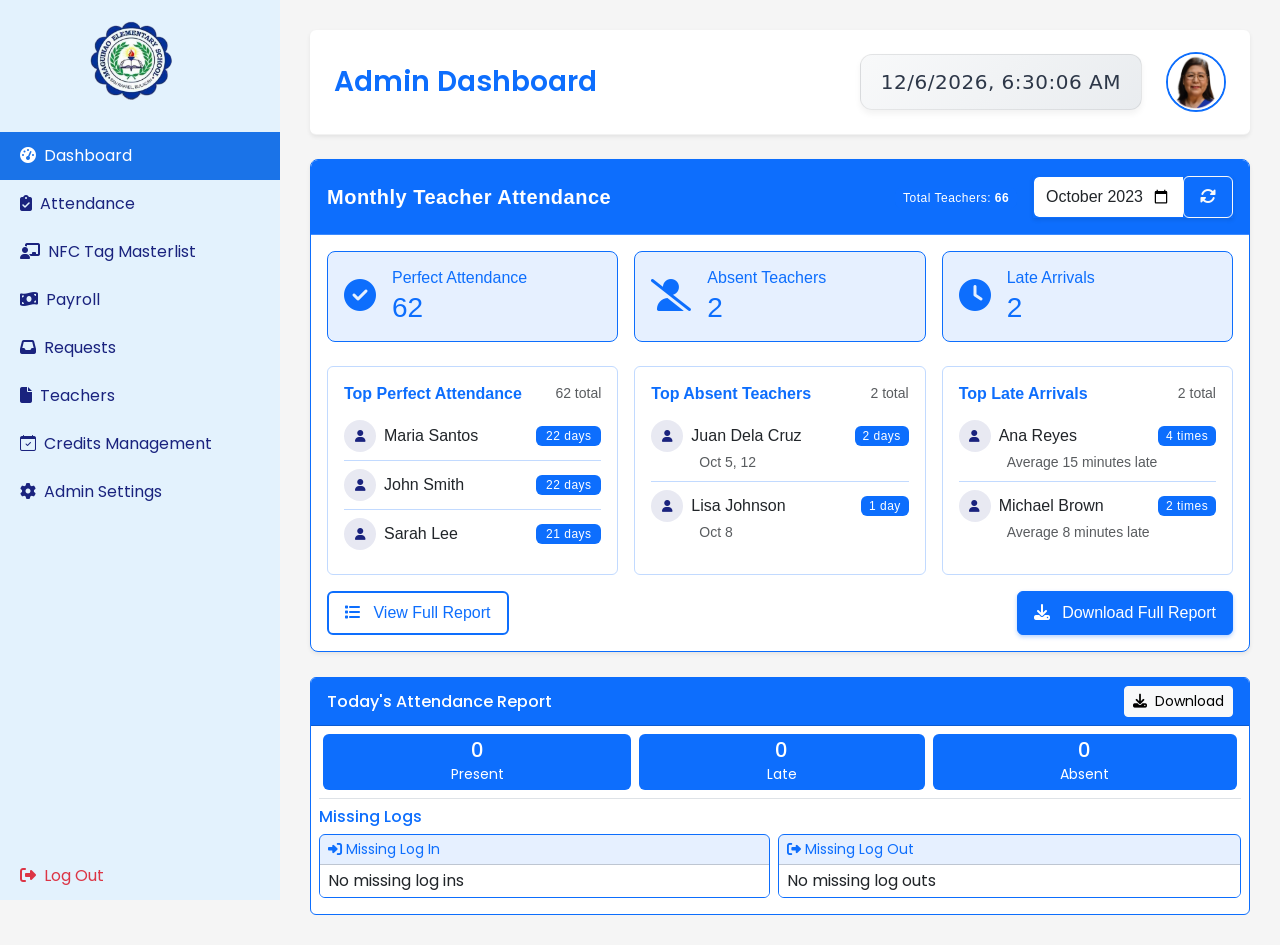
==== HTML/admin.html @ 850b0dc7 "Refactor credits management section: update layout, enhance datetime display, and add modals for ser" ====
<!DOCTYPE html>
<html lang="en">
  <head>
    <meta charset="UTF-8"/>
    <meta name="viewport" content="width=device-width,initial-scale=1.0"/>
    <title>TeachTap - Admin Portal</title>
    <link href="https://cdn.jsdelivr.net/npm/bootstrap@5.3.0/dist/css/bootstrap.min.css" rel="stylesheet"/>
    <link href="https://fonts.googleapis.com/css2?family=Poppins:wght@400;500;600&display=swap" rel="stylesheet"/>
    <link rel="stylesheet" href="https://cdnjs.cloudflare.com/ajax/libs/font-awesome/6.4.0/css/all.min.css"/>
    <link rel="stylesheet" href="https://cdnjs.cloudflare.com/ajax/libs/font-awesome/5.15.4/css/all.min.css"/>
    <link rel="stylesheet" href="https://cdnjs.cloudflare.com/ajax/libs/bootstrap-datepicker/1.9.0/css/bootstrap-datepicker.min.css"/>
    <link rel="stylesheet" href="https://cdn.jsdelivr.net/npm/bootstrap-icons@1.11.3/font/bootstrap-icons.min.css">
    <link href="https://cdn.jsdelivr.net/npm/bootstrap@5.3.0/dist/css/bootstrap.min.css" rel="stylesheet">
    <link href="https://cdnjs.cloudflare.com/ajax/libs/font-awesome/6.4.0/css/all.min.css" rel="stylesheet">
    <link href="https://cdn.jsdelivr.net/npm/bootstrap@5.3.3/dist/css/bootstrap.min.css" rel="stylesheet">
    <script src="https://cdn.jsdelivr.net/npm/bootstrap@5.3.3/dist/js/bootstrap.bundle.min.js"></script>
    <link rel="stylesheet" href="/CSS/admin.css"/>
  </head>

  <body>
    <div class="sidebar d-flex flex-column" style="height:100vh">
      <div class="sidebar-header p-3">
      <img src="/IMAGES/LOGO2.png" alt="TeachTap Logo" style="width:150px;height:auto;margin-left:40px"/>
      </div>
      <!-- Sidebar Navigation Links -->
      <nav class="nav flex-column mt-3 mb-auto">
        <a class="nav-link active" href="#dashboard"><i class="fas fa-tachometer-alt me-2"></i>Dashboard</a>
        <a class="nav-link" href="#attendance"><i class="fas fa-clipboard-check me-2"></i>Attendance</a>
        <a class="nav-link" href="#teachers"><i class="fas fa-chalkboard-teacher me-2"></i>NFC Tag Masterlist</a>
        <a class="nav-link" href="#payroll"><i class="fas fa-money-bill-wave me-2"></i>Payroll</a>
        <a class="nav-link" href="#requests"><i class="fas fa-inbox me-2"></i>Requests</a>
        <a class="nav-link" href="#files"><i class="fas fa-file me-2"></i>Teachers</a>
        <a class="nav-link" href="#credits-management"><i class="bi bi-calendar-check me-2"></i>Credits Management</a>
        <a class="nav-link" href="#admin-settings"><i class="fas fa-cog me-2"></i>Admin Settings</a>
      </nav>
      <a class="nav-link text-danger mt-auto" href="#" onclick="logout()" style="cursor:pointer"><i class="fas fa-sign-out-alt me-2"></i>Log Out</a>
  </div>

    <!-- ==================== MAIN CONTENT SECTION ==================== -->
    <div class="main-content">
      <!-- Header Section -->
      <header class="admin-header d-flex justify-content-between align-items-center py-3 px-4 bg-white shadow-sm rounded">
        <!-- Dashboard Title -->
        <h3 class="mb-0 fw-semibold text-primary">
          <i></i>Admin Dashboard
        </h3>
        
       <!-- Right Side Controls -->
        <div class="d-flex align-items-center gap-4">
          <!-- Current Date/Time -->
          <div class="datetime-container">
            <div class="datetime-box">
              <span id="current-datetime" class="datetime-text"></span>
            </div>
          </div>
          
          <!-- Profile Dropdown -->
          <div class="dropdown">
            <button class="btn p-0 border-0" type="button" id="profileDropdown" data-bs-toggle="dropdown" aria-expanded="false">
              <div class="avatar">
                <img src="/IMAGES/MaamAlma.png" 
                    alt="Admin" 
                    class="rounded-circle border border-2 border-primary"
                    width="60" height="60"> <!-- Increased avatar size -->
              </div>
            </button>
            <ul class="dropdown-menu dropdown-menu-end shadow-sm border-0 mt-2">
              <li><a class="dropdown-item" href="#"><i class="fas fa-user text-muted me-2"></i>Profile</a></li>
              <li><a class="dropdown-item" href="#"><i class="fas fa-cog text-muted me-2"></i>Settings</a></li>
              <li><hr class="dropdown-divider my-1"></li>
              <li><a class="dropdown-item text-danger" href="#"><i class="fas fa-sign-out-alt me-2"></i>Logout</a></li>
            </ul>
          </div>
        </div>

      </header>

      <!-- Monthly Absence Tracker Widget -->
      <div class="row mt-4" id="monthly-absence-widget">
        <div class="col-12">
          <div class="card shadow-sm border-primary">
            <div class="card-header bg-primary text-white py-3 d-flex justify-content-between align-items-center">
              <h5 class="mb-0">Monthly Teacher Attendance</h5>
              <div class="d-flex align-items-center">
                <div class="me-3">
                  <span class="badge bg-primary bg-opacity-25">
                    Total Teachers: <strong>66</strong>
                  </span>
                </div>
                <div class="input-group" style="width: 200px;">
                  <input type="month" class="form-control border-primary" id="attendance-month" value="2023-10">
                  <button class="btn btn-outline-light" type="button" id="refresh-attendance">
                    <i class="fas fa-sync-alt"></i>
                  </button>
                </div>
              </div>
            </div>
            <div class="card-body">
              <!-- Summary Cards Row -->
              <div class="row mb-4 g-3">
                <!-- Perfect Attendance -->
                <div class="col-md-4">
                  <div class="card h-100 border-primary bg-primary bg-opacity-10">
                    <div class="card-body">
                      <div class="d-flex align-items-center text-primary">
                        <div class="me-3">
                          <i class="fas fa-check-circle fa-2x"></i>
                        </div>
                        <div>
                          <h6 class="mb-1">Perfect Attendance</h6>
                          <h3 class="mb-0">62</h3>
                        </div>
                      </div>
                    </div>
                  </div>
                </div>
                
                <!-- Absent Teachers -->
                <div class="col-md-4">
                  <div class="card h-100 border-primary bg-primary bg-opacity-10">
                    <div class="card-body">
                      <div class="d-flex align-items-center text-primary">
                        <div class="me-3">
                          <i class="fas fa-user-slash fa-2x"></i>
                        </div>
                        <div>
                          <h6 class="mb-1">Absent Teachers</h6>
                          <h3 class="mb-0">2</h3>
                        </div>
                      </div>
                    </div>
                  </div>
                </div>
                
                <!-- Late Arrivals -->
                <div class="col-md-4">
                  <div class="card h-100 border-primary bg-primary bg-opacity-10">
                    <div class="card-body">
                      <div class="d-flex align-items-center text-primary">
                        <div class="me-3">
                          <i class="fas fa-clock fa-2x"></i>
                        </div>
                        <div>
                          <h6 class="mb-1">Late Arrivals</h6>
                          <h3 class="mb-0">2</h3>
                        </div>
                      </div>
                    </div>
                  </div>
                </div>
              </div>
      
              <!-- Top 3 Lists -->
              <div class="row g-3 mb-3">
                <!-- Perfect Attendance -->
                <div class="col-md-4">
                  <div class="border border-primary border-opacity-25 rounded p-3 h-100">
                    <div class="d-flex justify-content-between align-items-center mb-2">
                      <h6 class="mb-0 text-primary fw-bold">Top Perfect Attendance</h6>
                      <small class="text-muted">62 total</small>
                    </div>
                    <ul class="list-unstyled mb-0">
                      <li class="d-flex justify-content-between align-items-center py-2 border-bottom border-primary border-opacity-25">
                        <div class="d-flex align-items-center">
                          <div class="avatar rounded-circle me-2 d-flex align-items-center justify-content-center" style="width: 32px; height: 32px; background-color: rgba(26, 35, 126, 0.1); color: rgb(26, 35, 126);">
                            <i class="fas fa-user"></i>
                          </div>
                          <span>Maria Santos</span>
                        </div>
                        <span class="badge bg-primary px-2 py-1" style="min-width: 65px;">22 days</span>
                      </li>
                      <li class="d-flex justify-content-between align-items-center py-2 border-bottom border-primary border-opacity-25">
                        <div class="d-flex align-items-center">
                          <div class="avatar rounded-circle me-2 d-flex align-items-center justify-content-center" style="width: 32px; height: 32px; background-color: rgba(26, 35, 126, 0.1); color: rgb(26, 35, 126);">
                            <i class="fas fa-user"></i>
                          </div>
                          <span>John Smith</span>
                        </div>
                        <span class="badge bg-primary px-2 py-1" style="min-width: 65px;">22 days</span>
                      </li>
                      <li class="d-flex justify-content-between align-items-center py-2">
                        <div class="d-flex align-items-center">
                          <div class="avatar rounded-circle me-2 d-flex align-items-center justify-content-center" style="width: 32px; height: 32px; background-color: rgba(26, 35, 126, 0.1); color: rgb(26, 35, 126);">
                            <i class="fas fa-user"></i>
                          </div>
                          <span>Sarah Lee</span>
                        </div>
                        <span class="badge bg-primary px-2 py-1" style="min-width: 65px;">21 days</span>
                      </li>
                    </ul>
                  </div>
                </div>
                
                <!-- Absent Teachers -->
                <div class="col-md-4">
                  <div class="border border-primary border-opacity-25 rounded p-3 h-100">
                    <div class="d-flex justify-content-between align-items-center mb-2">
                      <h6 class="mb-0 text-primary fw-bold">Top Absent Teachers</h6>
                      <small class="text-muted">2 total</small>
                    </div>
                    <ul class="list-unstyled mb-0">
                      <li class="py-2 border-bottom border-primary border-opacity-25">
                        <div class="d-flex justify-content-between align-items-center">
                          <div class="d-flex align-items-center">
                            <div class="avatar rounded-circle me-2 d-flex align-items-center justify-content-center" style="width: 32px; height: 32px; background-color: rgba(26, 35, 126, 0.1); color: rgb(26, 35, 126);">
                              <i class="fas fa-user"></i>
                            </div>
                            <span>Juan Dela Cruz</span>
                          </div>
                          <span class="badge bg-primary">2 days</span>
                        </div>
                        <small class="text-muted d-block ps-4 ms-4">Oct 5, 12</small>
                      </li>
                      <li class="py-2">
                        <div class="d-flex justify-content-between align-items-center">
                          <div class="d-flex align-items-center">
                            <div class="avatar rounded-circle me-2 d-flex align-items-center justify-content-center" style="width: 32px; height: 32px; background-color: rgba(26, 35, 126, 0.1); color: rgb(26, 35, 126);">
                              <i class="fas fa-user"></i>
                            </div>
                            <span>Lisa Johnson</span>
                          </div>
                          <span class="badge bg-primary">1 day</span>
                        </div>
                        <small class="text-muted d-block ps-4 ms-4">Oct 8</small>
                      </li>
                    </ul>
                  </div>
                </div>
                
                <!-- Late Arrivals -->
                <div class="col-md-4">
                  <div class="border border-primary border-opacity-25 rounded p-3 h-100">
                    <div class="d-flex justify-content-between align-items-center mb-2">
                      <h6 class="mb-0 text-primary fw-bold">Top Late Arrivals</h6>
                      <small class="text-muted">2 total</small>
                    </div>
                    <ul class="list-unstyled mb-0">
                      <li class="py-2 border-bottom border-primary border-opacity-25">
                        <div class="d-flex justify-content-between align-items-center">
                          <div class="d-flex align-items-center">
                            <div class="avatar rounded-circle me-2 d-flex align-items-center justify-content-center" style="width: 32px; height: 32px; background-color: rgba(26, 35, 126, 0.1); color: rgb(26, 35, 126);">
                              <i class="fas fa-user"></i>
                            </div>
                            <span>Ana Reyes</span>
                          </div>
                          <span class="badge bg-primary">4 times</span>
                        </div>
                        <small class="text-muted d-block ps-4 ms-4">Average 15 minutes late</small>
                      </li>
                      <li class="py-2">
                        <div class="d-flex justify-content-between align-items-center">
                          <div class="d-flex align-items-center">
                            <div class="avatar rounded-circle me-2 d-flex align-items-center justify-content-center" style="width: 32px; height: 32px; background-color: rgba(26, 35, 126, 0.1); color: rgb(26, 35, 126);">
                              <i class="fas fa-user"></i>
                            </div>
                            <span>Michael Brown</span>
                          </div>
                          <span class="badge bg-primary">2 times</span>
                        </div>
                        <small class="text-muted d-block ps-4 ms-4">Average 8 minutes late</small>
                      </li>
                    </ul>
                  </div>
                </div>
              </div>
      
              <!-- Detailed Lists with Dropdowns (Hidden by default) -->
              <div class="accordion d-none" id="attendanceDetails">
                <!-- Original accordion content here -->
              </div>
              
              <!-- Action Buttons -->
              <div class="d-flex justify-content-between mt-3">
                <button class="btn btn-outline-primary" id="view-full-report">
                  <i class="fas fa-list me-2"></i> View Full Report
                </button>
                <button class="btn btn-primary" id="download-attendance-report">
                  <i class="fas fa-download me-2"></i> Download Full Report
                </button>
              </div>
            </div>
          </div>
        </div>
      </div>

     <!-- ==================== DASHBOARD SECTION ==================== -->
     <div class="content-section active" id="dashboard" style="margin-top: 25px;">
      <div class="card border-primary">
        <div class="card-header bg-primary text-white d-flex justify-content-between align-items-center py-2">
          <h6 class="mb-0">Today's Attendance Report</h6>
          <button id="download-report" class="btn btn-sm btn-light">
            <i class="fas fa-download me-1"></i> Download
          </button>
        </div>
        
        <div class="card-body p-2">
          <!-- Summary Stats - Compact Row -->
          <div class="d-flex justify-content-between mb-2">
            <div class="text-center px-2 py-1 rounded bg-primary text-white flex-fill mx-1">
              <h5 class="mb-0" id="present-count">0</h5>
              <small>Present</small>
            </div>            
            <div class="text-center px-2 py-1 rounded bg-primary text-white flex-fill mx-1">
              <h5 class="mb-0" id="late-count">0</h5>
              <small>Late</small>
            </div>            
            <div class="text-center px-2 py-1 rounded bg-primary text-white flex-fill mx-1">
              <h5 class="mb-0" id="absent-count">0</h5>
              <small>Absent</small>
            </div>            
          </div>
    
          <!-- Missing Logs - Compact Section -->
          <div class="border-top pt-2">
            <h6 class="text-primary mb-2">Missing Logs</h6>
            <div class="d-flex">
              <div class="flex-fill me-1">
                <div class="card border-primary mb-2">
                  <div class="card-header bg-primary bg-opacity-10 text-primary py-1 px-2 small">
                    <i class="fas fa-sign-in-alt me-1"></i>Missing Log In
                  </div>
                  <ul id="missing-login" class="list-group list-group-flush small">
                    <li class="list-group-item px-2 py-1">No missing log ins</li>
                  </ul>
                </div>
              </div>
              <div class="flex-fill ms-1">
                <div class="card border-primary mb-2">
                  <div class="card-header bg-primary bg-opacity-10 text-primary py-1 px-2 small">
                    <i class="fas fa-sign-out-alt me-1"></i>Missing Log Out
                  </div>
                  <ul id="missing-logout" class="list-group list-group-flush small">
                    <li class="list-group-item px-2 py-1">No missing log outs</li>
                  </ul>
                </div>
              </div>
            </div>
          </div>
        </div>
      </div>
    </div>

      <!-- ==================== ATTENDANCE SECTION ==================== -->
      <div class="content-section" id="attendance" style="margin-top: 25px;">
        <div class="card shadow-sm border-0" style="border-radius: 12px; overflow: hidden;">
          <div class="card-body p-4">
            <div class="attendance-header d-flex justify-content-between align-items-center mb-4 flex-wrap gap-3">
              <div class="date-navigation d-flex gap-2">
                <button class="btn btn-outline-primary btn-prev-day d-flex align-items-center" style="border-radius: 8px;">
                  <i class="bi bi-chevron-left me-1"></i> Previous Day
                </button>
                <button class="btn btn-outline-primary btn-prev-month" style="border-radius: 8px;">
                  Previous Month
                </button>
              </div>
              
              <div class="d-flex align-items-center gap-3 ms-auto">
                <div class="date-selector">
                  <input type="date" id="attendance-date" class="form-control" style="border-radius: 8px; min-width: 180px;">
                </div>
                
                <div class="download-actions">
                  <button class="btn btn-primary btn-download d-flex align-items-center gap-2" style="border-radius: 8px;">
                    <i class="bi bi-download"></i> Download Report
                  </button>
                </div>
              </div>
            </div>
            
            <div class="report-title text-center mb-4">
              <h3 class="text-dark fw-semibold m-0" id="report-date-title" style="color: #2c3e50;">Attendance Report - May 15, 2023</h3>
            </div>
            
            <div class="table-responsive" style="border-radius: 10px; overflow: hidden;">
              <table class="table table-hover attendance-table mb-0">
                <thead class="table-primary" style="background-color: #3498db;">
                  <tr>
                    <th class="text-start ps-4" style="padding-top: 14px; padding-bottom: 14px;">NFC ID</th>
                    <th class="text-start" style="padding-top: 14px; padding-bottom: 14px;">Name</th>
                    <th class="text-start" style="padding-top: 14px; padding-bottom: 14px;">Login Time</th>
                    <th class="text-start" style="padding-top: 14px; padding-bottom: 14px;">Morning Status</th>
                    <th class="text-start" style="padding-top: 14px; padding-bottom: 14px;">Logout Time</th>
                    <th class="text-start pe-4" style="padding-top: 14px; padding-bottom: 14px;">Afternoon Status</th>
                  </tr>
                </thead>
                <tbody id="nfc-logs">
                  <tr style="border-bottom: 1px solid #f0f0f0;">
                    <td class="text-start ps-4">NFC1001</td>
                    <td class="text-start fw-medium">Juan Dela Cruz</td>
                    <td class="text-start">06:58 AM</td>
                    <td class="text-start">
                      <span class="badge bg-primary" style="padding: 6px 10px; border-radius: 6px;">On-time</span>
                    </td>
                    <td class="text-start">-:-</td>
                    <td class="text-start pe-4">
                      <span class="badge bg-primary" style="padding: 6px 10px; border-radius: 6px;">On-time</span>
                    </td>
                  </tr>
                  <tr style="border-bottom: 1px solid #f0f0f0;">
                    <td class="text-start ps-4">NFC1002</td>
                    <td class="text-start fw-medium">Maria Santos</td>
                    <td class="text-start">07:15 AM</td>
                    <td class="text-start">
                      <span class="badge bg-primary" style="padding: 6px 10px; border-radius: 6px;">Late</span>
                    </td>
                    <td class="text-start">04:05 PM</td>
                    <td class="text-start pe-4">
                      <span class="badge bg-primary" style="padding: 6px 10px; border-radius: 6px;">On-time</span>
                    </td>
                  </tr>
                  <tr style="border-bottom: 1px solid #f0f0f0;">
                    <td class="text-start ps-4">NFC1003</td>
                    <td class="text-start fw-medium">Pedro Reyes</td>
                    <td class="text-start">07:30 AM</td>
                    <td class="text-start">
                      <span class="badge bg-primary" style="padding: 6px 10px; border-radius: 6px;">Late</span>
                    </td>
                    <td class="text-start">03:30 PM</td>
                    <td class="text-start pe-4">
                      <span class="badge text-bg-info" style="padding: 6px 10px; border-radius: 6px;">Early Leave</span>
                    </td>
                  </tr>
                  <tr style="border-bottom: 1px solid #f0f0f0;">
                    <td class="text-start ps-4">NFC1004</td>
                    <td class="text-start fw-medium">Ana Lopez</td>
                    <td class="text-start">06:45 AM</td>
                    <td class="text-start">
                      <span class="badge bg-primary" style="padding: 6px 10px; border-radius: 6px;">On-time</span>
                    </td>
                    <td class="text-start">03:00 PM</td>
                    <td class="text-start pe-4">
                      <span class="badge text-bg-info" style="padding: 6px 10px; border-radius: 6px;">Early Leave</span>
                    </td>
                  </tr>
                  <tr>
                    <td class="text-start ps-4">NFC1005</td>
                    <td class="text-start fw-medium">Carlos Gomez</td>
                    <td class="text-start">07:00 AM</td>
                    <td class="text-start">
                      <span class="badge bg-primary" style="padding: 6px 10px; border-radius: 6px;">On-time</span>
                    </td>
                    <td class="text-start">05:30 PM</td>
                    <td class="text-start pe-4">
                      <span class="badge bg-primary" style="padding: 6px 10px; border-radius: 6px;">On-time</span>
                    </td>
                  </tr>
                </tbody>
              </table>
            </div>
          </div>
        </div>
      </div>

      <!-- ==================== NFC REGISTERED TAGS SECTION ==================== -->
      <div class="content-section" id="teachers" style="margin-top: 25px;">
        <div class="card shadow-sm border-0" style="background-color: white; border-radius: 0.75rem;">
          <div class="card-body p-4">
            <div class="d-flex justify-content-between align-items-center mb-4">
              <h5 class="mb-0" style="font-weight: 600; color: #2c3e50; font-size: 1.25rem;">Masterlist of Registered NFC Tags</h5>
              <div class="d-flex align-items-center" style="gap: 12px;">
                <div class="input-group me-3" style="width: 300px;">
                  <input type="text" id="teacherSearch"
                         class="form-control rounded-pill border-primary px-3 py-2"
                         placeholder="Search by name or NFC ID..."
                         style="border-width: 2px; background-color: transparent; box-shadow: none; transition: all 0.3s ease;"
                         onfocus="this.style.borderColor='#0d6efd'; this.style.boxShadow='0 0 0 0.25rem rgba(13, 110, 253, 0.15)'"
                         onblur="this.style.borderColor='#0d6efd'; this.style.boxShadow='none'">
                  
                  <button class="btn btn-primary rounded-pill px-3" type="button" id="searchBtn"
                          style="border-width: 2px; transition: all 0.2s ease;"
                          onmouseover="this.style.transform='translateY(-1px)'; this.style.boxShadow='0 4px 8px rgba(13, 110, 253, 0.3)'"
                          onmouseout="this.style.transform='none'; this.style.boxShadow='none'">
                    <i class="fas fa-search"></i>
                  </button>
                </div>
                
                <button class="btn btn-primary rounded-pill px-4 py-2 fw-bold" data-bs-toggle="modal" data-bs-target="#addTeacherModal"
                        style="box-shadow: 0 2px 8px rgba(13, 110, 253, 0.2); transition: all 0.2s ease;"
                        onmouseover="this.style.transform='translateY(-1px)'; this.style.boxShadow='0 4px 8px rgba(13, 110, 253, 0.3)'"
                        onmouseout="this.style.transform='none'; this.style.boxShadow='0 2px 8px rgba(13, 110, 253, 0.2)'">
                  <i class="fas fa-plus-circle me-2"></i> Register
                </button>
              </div>
            </div>
            
            <div class="table-responsive">
              <table class="table table-hover align-middle teachers-table" style="width:100%; border-collapse: separate; border-spacing: 0; border-radius: 0.5rem; overflow: hidden;">
                <thead class="table-light" style="background-color: #f8f9fa; border-bottom: 2px solid #e9ecef;">
                  <tr style="height: 50px;">
                    <th class="ps-4" style="font-weight: 600; color: #495057; border-top: 1px solid #e9ecef;">NFC ID</th>
                    <th style="font-weight: 600; color: #495057; border-top: 1px solid #e9ecef;">Name</th>
                    <th style="font-weight: 600; color: #495057; border-top: 1px solid #e9ecef;">Teacher's Rank</th>
                    <th style="font-weight: 600; color: #495057; border-top: 1px solid #e9ecef;">Email</th>
                    <th class="text-end pe-4" style="font-weight: 600; color: #495057; border-top: 1px solid #e9ecef;">Actions</th>
                  </tr>
                </thead>
                <tbody id="teachers-list" class="border-top-0" style="border-top: none !important;">
                  <tr style="border-bottom: 1px solid #e9ecef; transition: background-color 0.2s ease;"
                      onmouseover="this.style.backgroundColor='rgba(13, 110, 253, 0.03)'"
                      onmouseout="this.style.backgroundColor='transparent'">
                    <td class="ps-4" style="padding: 16px 8px;">NFC-001</td>
                    <td style="padding: 16px 8px;">Maria Santos</td>
                    <td style="padding: 16px 8px;">Professor</td>
                    <td style="padding: 16px 8px;">maria.santos@example.com</td>
                    <td class="text-end pe-4" style="padding: 16px 8px;">
                      <button class="btn btn-sm btn-outline-primary me-2" 
                              style="border-radius: 4px; padding: 4px 12px; border-width: 1.5px; transition: all 0.2s ease;"
                              onmouseover="this.style.backgroundColor='rgba(13, 110, 253, 0.1)'"
                              onmouseout="this.style.backgroundColor='transparent'">
                        <i class="fas fa-edit fa-sm"></i>
                      </button>
                      <button class="btn btn-sm btn-outline-danger" 
                              style="border-radius: 4px; padding: 4px 12px; border-width: 1.5px; transition: all 0.2s ease;"
                              onmouseover="this.style.backgroundColor='rgba(220, 53, 69, 0.1)'"
                              onmouseout="this.style.backgroundColor='transparent'">
                        <i class="fas fa-trash-alt fa-sm"></i>
                      </button>
                    </td>
                  </tr>
                  <tr style="border-bottom: 1px solid #e9ecef; transition: background-color 0.2s ease;"
                      onmouseover="this.style.backgroundColor='rgba(13, 110, 253, 0.03)'"
                      onmouseout="this.style.backgroundColor='transparent'">
                    <td class="ps-4" style="padding: 16px 8px;">NFC-002</td>
                    <td style="padding: 16px 8px;">Juan Dela Cruz</td>
                    <td style="padding: 16px 8px;">Associate Professor</td>
                    <td style="padding: 16px 8px;">juan.delacruz@example.com</td>
                    <td class="text-end pe-4" style="padding: 16px 8px;">
                      <button class="btn btn-sm btn-outline-primary me-2" 
                              style="border-radius: 4px; padding: 4px 12px; border-width: 1.5px; transition: all 0.2s ease;"
                              onmouseover="this.style.backgroundColor='rgba(13, 110, 253, 0.1)'"
                              onmouseout="this.style.backgroundColor='transparent'">
                        <i class="fas fa-edit fa-sm"></i>
                      </button>
                      <button class="btn btn-sm btn-outline-danger" 
                              style="border-radius: 4px; padding: 4px 12px; border-width: 1.5px; transition: all 0.2s ease;"
                              onmouseover="this.style.backgroundColor='rgba(220, 53, 69, 0.1)'"
                              onmouseout="this.style.backgroundColor='transparent'">
                        <i class="fas fa-trash-alt fa-sm"></i>
                      </button>
                    </td>
                  </tr>
                  <tr style="border-bottom: 1px solid #e9ecef; transition: background-color 0.2s ease;"
                      onmouseover="this.style.backgroundColor='rgba(13, 110, 253, 0.03)'"
                      onmouseout="this.style.backgroundColor='transparent'">
                    <td class="ps-4" style="padding: 16px 8px;">NFC-003</td>
                    <td style="padding: 16px 8px;">Ana Lopez</td>
                    <td style="padding: 16px 8px;">Assistant Professor</td>
                    <td style="padding: 16px 8px;">ana.lopez@example.com</td>
                    <td class="text-end pe-4" style="padding: 16px 8px;">
                      <button class="btn btn-sm btn-outline-primary me-2" 
                              style="border-radius: 4px; padding: 4px 12px; border-width: 1.5px; transition: all 0.2s ease;"
                              onmouseover="this.style.backgroundColor='rgba(13, 110, 253, 0.1)'"
                              onmouseout="this.style.backgroundColor='transparent'">
                        <i class="fas fa-edit fa-sm"></i>
                      </button>
                      <button class="btn btn-sm btn-outline-danger" 
                              style="border-radius: 4px; padding: 4px 12px; border-width: 1.5px; transition: all 0.2s ease;"
                              onmouseover="this.style.backgroundColor='rgba(220, 53, 69, 0.1)'"
                              onmouseout="this.style.backgroundColor='transparent'">
                        <i class="fas fa-trash-alt fa-sm"></i>
                      </button>
                    </td>
                  </tr>
                </tbody>
              </table>
            </div>
          </div>
        </div>
      </div>

      <!-- ==================== MODALS SECTION ==================== -->
      <!-- Delete Confirmation Modal -->
      <div class="modal fade" id="confirmDeleteModal" tabindex="-1" aria-labelledby="confirmDeleteModalLabel" aria-hidden="true">
        <div class="modal-dialog">
          <div class="modal-content">
            <div class="modal-header">
              <h5 class="modal-title" id="confirmDeleteModalLabel">Confirm Deletion</h5>
              <button type="button" class="btn-close" data-bs-dismiss="modal" aria-label="Close"></button>
            </div>
            <div class="modal-body">
              Are you sure you want to delete this teacher?
            </div>
            <div class="modal-footer">
              <button type="button" class="btn btn-secondary" data-bs-dismiss="modal">Cancel</button>
              <button type="button" class="btn btn-danger" id="confirmDeleteButton">Delete</button>
            </div>
          </div>
        </div>
      </div>

      <!-- Add Teacher Modal -->
      <div class="modal fade" id="addTeacherModal" tabindex="-1" aria-labelledby="addTeacherModalLabel" aria-hidden="true">
        <div class="modal-dialog modal-lg">
          <div class="modal-content shadow-lg rounded-3">
            <div class="modal-header bg-primary text-white">
              <h5 class="modal-title w-100 text-center fw-bold" id="addTeacherModalLabel">Register NFC Tag to the Masterlist</h5>
              <button type="button" class="btn-close btn-close-white" data-bs-dismiss="modal" aria-label="Close"></button>
            </div>
            <div class="modal-body p-4">
              <form id="addTeacherForm">
                <div class="row">
                  <div class="col-md-6 mb-3">
                    <label for="employeeId" class="form-label fw-semibold">Employee ID</label>
                    <input type="number" 
                           id="employeeId" 
                           class="form-control" 
                           placeholder="Enter 7-digit employee ID" 
                           min="1000000" 
                           max="9999999" 
                           maxlength="7" 
                           oninput="this.value=this.value.slice(0,7)"
                           pattern="\d{7}" 
                           title="Please enter exactly 7 digits" 
                           required />
                    <small class="text-muted">Must be exactly 7 digits</small>
                  </div>
                  <div class="col-md-6 mb-3">
                    <label for="teacherRank" class="form-label fw-semibold">Teacher's Rank</label>
                    <select id="teacherRank" class="form-select w-100" required>
                      <option value="" disabled selected>Select rank</option>
                      <option value="Teacher I">Teacher I</option>
                      <option value="Teacher II">Teacher II</option>
                      <option value="Teacher III">Teacher III</option>
                      <option value="Master Teacher I">Master Teacher I</option>
                      <option value="Master Teacher II">Master Teacher II</option>
                      <option value="Master Teacher III">Master Teacher III</option>
                      <option value="Master Teacher IV">Master Teacher IV</option>
                      <option value="Head Teacher I">Head Teacher I</option>
                      <option value="Head Teacher II">Head Teacher II</option>
                      <option value="Head Teacher III">Head Teacher III</option>
                      <option value="Head Teacher IV">Head Teacher IV</option>
                      <option value="Head Teacher V">Head Teacher V</option>
                      <option value="Head Teacher VI">Head Teacher VI</option>
                      <option value="Principal I">Principal I</option>
                      <option value="Principal II">Principal II</option>
                      <option value="Principal III">Principal III</option>
                      <option value="Principal IV">Principal IV</option>
                    </select>
                  </div>
                </div>
                <div class="row">
                  <div class="col-md-6 mb-3">
                    <label for="teacherFirstName" class="form-label fw-semibold">First Name</label>
                    <input type="text" id="teacherFirstName" class="form-control" placeholder="Enter first name" required />
                  </div>
                  <div class="col-md-6 mb-3">
                    <label for="teacherLastName" class="form-label fw-semibold">Last Name</label>
                    <input type="text" id="teacherLastName" class="form-control" placeholder="Enter last name" required />
                  </div>
                </div>
                <div class="mb-3">
                  <label for="teacherEmail" class="form-label fw-semibold">Email</label>
                  <input type="email" id="teacherEmail" class="form-control" placeholder="Enter email" required />
                </div>
              </form>
            </div>
            <div class="modal-footer bg-light d-flex justify-content-center">
              <button type="button" class="btn btn-secondary px-4" data-bs-dismiss="modal">Close</button>
              <button type="button" class="btn btn-primary rounded-pill px-4 py-2 fw-bold shadow-sm" onclick="saveData()">
                <i class="fas fa-save me-2"></i> Save
              </button>
            </div>
          </div>
        </div>
      </div>

      <!-- ==================== PAYROLL SECTION ==================== -->
      <div class="content-section" id="payroll" style="margin-top: 25px; background-color: white; padding: 25px; border-radius: 8px; box-shadow: 0 2px 10px rgba(0,0,0,0.05); margin: 20px 0;">
        <div class="container-fluid">
          <div class="row mb-4">
            <div class="col-md-12">
              <!-- Header and Filters -->
              <div class="d-flex justify-content-between align-items-center mb-4">
                <h5 class="mb-0 text-primary">Payroll Management</h5>
                <div class="d-flex align-items-center gap-3">
                  <!-- Payroll Period Selector -->
                  <div class="input-group" style="width: 300px;">
                    <label class="input-group-text bg-primary text-white" for="payroll-period">Period</label>
                    <select class="form-select border-primary" id="payroll-period">
                      <option value="mid-month">Mid-Month (1-15)</option>
                      <option value="end-month">End-Month (16-31)</option>
                    </select>
                  </div>
                  
                  <!-- Month and Year Selector -->
                  <div class="input-group" style="width: 200px;">
                    <input type="month" class="form-control border-primary" id="payroll-month" value="2025-03">
                  </div>
                  
                  <!-- Generate Payroll Button -->
                  <button class="btn btn-primary" id="generate-payroll">
                    <i class="fas fa-calculator me-2"></i> Generate
                  </button>
                </div>
              </div>
      
              <!-- Payroll Summary Cards -->
              <div class="row mb-4">
                <!-- Total Teachers -->
                <div class="col-md-3 mb-3">
                  <div class="card h-100 border-primary">
                    <div class="card-body">
                      <div class="d-flex align-items-center">
                        <div class="bg-primary bg-opacity-10 rounded p-3 me-3">
                          <i class="fas fa-users text-primary"></i>
                        </div>
                        <div>
                          <h6 class="mb-1 text-muted">Total Teachers</h6>
                          <h3 class="mb-0">64</h3>
                        </div>
                      </div>
                    </div>
                  </div>
                </div>
                
                <!-- Total Salary -->
                <div class="col-md-3 mb-3">
                  <div class="card h-100 border-primary">
                    <div class="card-body">
                      <div class="d-flex align-items-center">
                        <div class="bg-primary bg-opacity-10 rounded p-3 me-3">
                          <i class="fas fa-money-bill-wave text-primary"></i>
                        </div>
                        <div>
                          <h6 class="mb-1 text-muted">Total Salary</h6>
                          <h3 class="mb-0">₱0</h3>
                        </div>
                      </div>
                    </div>
                  </div>
                </div>
                
                <!-- Total Deductions -->
                <div class="col-md-3 mb-3">
                  <div class="card h-100 border-primary">
                    <div class="card-body">
                      <div class="d-flex align-items-center">
                        <div class="bg-primary bg-opacity-10 rounded p-3 me-3">
                          <i class="fas fa-minus-circle text-primary"></i>
                        </div>
                        <div>
                          <h6 class="mb-1 text-muted">Total Deductions</h6>
                          <h3 class="mb-0">₱0</h3>
                        </div>
                      </div>
                    </div>
                  </div>
                </div>
                
                <!-- Net Pay -->
                <div class="col-md-3 mb-3">
                  <div class="card h-100 border-primary">
                    <div class="card-body">
                      <div class="d-flex align-items-center">
                        <div class="bg-primary bg-opacity-10 rounded p-3 me-3">
                          <i class="fas fa-wallet text-primary"></i>
                        </div>
                        <div>
                          <h6 class="mb-1 text-muted">Net Pay</h6>
                          <h3 class="mb-0">₱0</h3>
                        </div>
                      </div>
                    </div>
                  </div>
                </div>
              </div>
      
              <!-- Payroll Actions -->
              <div class="card mb-4 border-primary">
                <div class="card-body">
                  <div class="d-flex justify-content-between align-items-center">
                    <h6 class="mb-0 text-primary">Payroll Actions</h6>
                    <div class="btn-group" role="group">
                      <button type="button" class="btn btn-outline-primary">
                        <i class="fas fa-file-export me-2"></i> Export
                      </button>
                      <button type="button" class="btn btn-outline-primary">
                        <i class="fas fa-envelope me-2"></i> Email
                      </button>
                      <button type="button" class="btn btn-outline-primary">
                        <i class="fas fa-print me-2"></i> Print
                      </button>
                      <button type="button" class="btn btn-primary" data-bs-toggle="modal" data-bs-target="#adjustDeductionsModal">
                        <i class="fas fa-sliders-h me-2"></i> Deductions
                      </button>
                    </div>
                  </div>
                </div>
              </div>
      
              <!-- Payroll Table -->
              <div class="card border-primary">
                <div class="card-body p-0">
                  <div class="table-responsive">
                    <table class="table table-hover align-middle mb-0" id="payroll-table">
                      <thead class="bg-primary text-white">
                        <tr>
                          <th class="ps-4">ID</th>
                          <th>Name</th>
                          <th>Position</th>
                          <th class="text-end">Salary</th>
                          <th class="text-end">Deductions</th>
                          <th class="text-end">Net Pay</th>
                          <th class="text-center">Status</th>
                          <th class="pe-4 text-end">Actions</th>
                        </tr>
                      </thead>
                      <tbody>
                        <!-- Sample Row 1 -->
                        <tr>
                          <td class="ps-4 fw-semibold text-primary">02383084</td>
                          <td>
                            <div class="d-flex align-items-center">
                              <div class="avatar-sm bg-primary bg-opacity-10 rounded-circle me-3 d-flex align-items-center justify-content-center">
                                <i class="fas fa-user text-primary"></i>
                              </div>
                              <span>Ma. Alma Balanza</span>
                            </div>
                          </td>
                          <td>Principal IV</td>
                          <td class="text-end">₱85,000.00</td>
                          <td class="text-end">₱3,300.00</td>
                          <td class="text-end fw-bold text-primary">₱81,700.00</td>
                          <td class="text-center">
                            <span class="badge bg-primary bg-opacity-10 text-primary">Processed</span>
                          </td>
                          <td class="pe-4 text-end">
                            <button class="btn btn-sm btn-outline-primary rounded-pill px-3 me-2" data-bs-toggle="modal" data-bs-target="#viewPayrollModal">
                              <i class="fas fa-eye me-1"></i> View
                            </button>
                            <button class="btn btn-sm btn-outline-primary rounded-pill px-3">
                              <i class="fas fa-download me-1"></i> PDF
                            </button>
                          </td>
                        </tr>
      
                        <!-- Sample Row 2 -->
                        <tr>
                          <td class="ps-4 fw-semibold text-primary">0378347</td>
                          <td>
                            <div class="d-flex align-items-center">
                              <div class="avatar-sm bg-primary bg-opacity-10 rounded-circle me-3 d-flex align-items-center justify-content-center">
                                <i class="fas fa-user text-primary"></i>
                              </div>
                              <span>Juan Dela Cruz</span>
                            </div>
                          </td>
                          <td>Master Teacher II</td>
                          <td class="text-end">₱45,000.00</td>
                          <td class="text-end">₱1,650.00</td>
                          <td class="text-end fw-bold text-primary">₱43,350.00</td>
                          <td class="text-center">
                            <span class="badge bg-primary bg-opacity-10 text-primary">Processed</span>
                          </td>
                          <td class="pe-4 text-end">
                            <button class="btn btn-sm btn-outline-primary rounded-pill px-3 me-2" data-bs-toggle="modal" data-bs-target="#viewPayrollModal">
                              <i class="fas fa-eye me-1"></i> View
                            </button>
                            <button class="btn btn-sm btn-outline-primary rounded-pill px-3">
                              <i class="fas fa-download me-1"></i> PDF
                            </button>
                          </td>
                        </tr>
      
                        <!-- Sample Row 3 -->
                        <tr>
                          <td class="ps-4 fw-semibold text-primary">3939374</td>
                          <td>
                            <div class="d-flex align-items-center">
                              <div class="avatar-sm bg-primary bg-opacity-10 rounded-circle me-3 d-flex align-items-center justify-content-center">
                                <i class="fas fa-user text-primary"></i>
                              </div>
                              <span>Maria Santos</span>
                            </div>
                          </td>
                          <td>Teacher III</td>
                          <td class="text-end">₱35,000.00</td>
                          <td class="text-end">₱1,650.00</td>
                          <td class="text-end fw-bold text-primary">₱33,350.00</td>
                          <td class="text-center">
                            <span class="badge" style="background-color: rgba(227, 242, 253, 0.8); color: rgb(26, 35, 126);">Pending</span>
                          </td>
                          <td class="pe-4 text-end">
                            <button class="btn btn-sm btn-outline-primary rounded-pill px-3 me-2" data-bs-toggle="modal" data-bs-target="#viewPayrollModal">
                              <i class="fas fa-eye me-1"></i> View
                            </button>
                            <button class="btn btn-sm btn-outline-primary rounded-pill px-3">
                              <i class="fas fa-download me-1"></i> PDF
                            </button>
                          </td>
                        </tr>
      
                        <!-- Sample Row 4 -->
                        <tr>
                          <td class="ps-4 fw-semibold text-primary">4829102</td>
                          <td>
                            <div class="d-flex align-items-center">
                              <div class="avatar-sm bg-primary bg-opacity-10 rounded-circle me-3 d-flex align-items-center justify-content-center">
                                <i class="fas fa-user text-primary"></i>
                              </div>
                              <span>Pedro Reyes</span>
                            </div>
                          </td>
                          <td>Teacher II</td>
                          <td class="text-end">₱32,000.00</td>
                          <td class="text-end">₱1,650.00</td>
                          <td class="text-end fw-bold text-primary">₱30,350.00</td>
                          <td class="text-center">
                            <span class="badge" style="background-color: rgba(227, 242, 253, 0.8); color: rgb(26, 35, 126);">Pending</span>
                          </td>
                          <td class="pe-4 text-end">
                            <button class="btn btn-sm btn-outline-primary rounded-pill px-3 me-2" data-bs-toggle="modal" data-bs-target="#viewPayrollModal">
                              <i class="fas fa-eye me-1"></i> View
                            </button>
                            <button class="btn btn-sm btn-outline-primary rounded-pill px-3">
                              <i class="fas fa-download me-1"></i> PDF
                            </button>
                          </td>
                        </tr>
      
                        <!-- Sample Row 5 -->
                        <tr>
                          <td class="ps-4 fw-semibold text-primary">5738291</td>
                          <td>
                            <div class="d-flex align-items-center">
                              <div class="avatar-sm bg-primary bg-opacity-10 rounded-circle me-3 d-flex align-items-center justify-content-center">
                                <i class="fas fa-user text-primary"></i>
                              </div>
                              <span>Ana Lopez</span>
                            </div>
                          </td>
                          <td>Teacher I</td>
                          <td class="text-end">₱30,000.00</td>
                          <td class="text-end">₱1,650.00</td>
                          <td class="text-end fw-bold text-primary">₱28,350.00</td>
                          <td class="text-center">
                            <span class="badge bg-primary bg-opacity-10 text-primary">Processed</span>
                          </td>
                          <td class="pe-4 text-end">
                            <button class="btn btn-sm btn-outline-primary rounded-pill px-3 me-2" data-bs-toggle="modal" data-bs-target="#viewPayrollModal">
                              <i class="fas fa-eye me-1"></i> View
                            </button>
                            <button class="btn btn-sm btn-outline-primary rounded-pill px-3">
                              <i class="fas fa-download me-1"></i> PDF
                            </button>
                          </td>
                        </tr>
                      </tbody>
                    </table>
                  </div>
                  
                  <!-- Pagination -->
                  <div class="d-flex justify-content-between align-items-center p-3 border-top">
                    <div class="text-muted">
                      Showing <span class="fw-semibold">1</span> to <span class="fw-semibold">10</span> of <span class="fw-semibold">64</span>
                    </div>
                    <ul class="pagination mb-0">
                      <li class="page-item disabled">
                        <a class="page-link" href="#" tabindex="-1">Previous</a>
                      </li>
                      <li class="page-item active"><a class="page-link" href="#">1</a></li>
                      <li class="page-item"><a class="page-link" href="#">2</a></li>
                      <li class="page-item"><a class="page-link" href="#">3</a></li>
                      <li class="page-item"><a class="page-link" href="#">4</a></li>
                      <li class="page-item"><a class="page-link" href="#">5</a></li>
                      <li class="page-item">
                        <a class="page-link" href="#">Next</a>
                      </li>
                    </ul>
                  </div>
                </div>
              </div>
            </div>
          </div>
        </div>
      </div>
      
      <!-- Adjust Deductions Modal -->
      <div class="modal fade" id="adjustDeductionsModal" tabindex="-1" aria-labelledby="adjustDeductionsModalLabel" aria-hidden="true">
        <div class="modal-dialog">
          <div class="modal-content">
            <div class="modal-header bg-primary text-white">
              <h5 class="modal-title" id="adjustDeductionsModalLabel">Adjust Deductions</h5>
              <button type="button" class="btn-close btn-close-white" data-bs-dismiss="modal" aria-label="Close"></button>
            </div>
            <div class="modal-body">
              <form id="deductionsForm">
                <div class="row mb-3">
                  <div class="col-md-6">
                    <label for="gsis-rate" class="form-label">GSIS (%)</label>
                    <input type="number" class="form-control border-primary" id="gsis-rate" value="3" step="0.1" min="0" max="100">
                  </div>
                  <div class="col-md-6">
                    <label for="philhealth-rate" class="form-label">PhilHealth (%)</label>
                    <input type="number" class="form-control border-primary" id="philhealth-rate" value="2" step="0.1" min="0" max="100">
                  </div>
                </div>
                <div class="row mb-3">
                  <div class="col-md-6">
                    <label for="pagibig-rate" class="form-label">Pag-IBIG (%)</label>
                    <input type="number" class="form-control border-primary" id="pagibig-rate" value="1" step="0.1" min="0" max="100">
                  </div>
                  <div class="col-md-6">
                    <label for="tax-rate" class="form-label">Tax (%)</label>
                    <input type="number" class="form-control border-primary" id="tax-rate" value="5" step="0.1" min="0" max="100">
                  </div>
                </div>
                <div class="mb-3">
                  <label for="other-deductions" class="form-label">Other Deductions (₱)</label>
                  <input type="number" class="form-control border-primary" id="other-deductions" value="0" step="1" min="0">
                </div>
                <div class="form-check mb-3">
                  <input class="form-check-input" type="checkbox" id="apply-to-all" checked>
                  <label class="form-check-label" for="apply-to-all">
                    Apply to all teachers
                  </label>
                </div>
              </form>
            </div>
            <div class="modal-footer">
              <button type="button" class="btn btn-outline-primary" data-bs-dismiss="modal">Cancel</button>
              <button type="button" class="btn btn-primary" id="save-deductions">Save</button>
            </div>
          </div>
        </div>
      </div>
      
      <!-- View Payroll Details Modal -->
      <div class="modal fade" id="viewPayrollModal" tabindex="-1" aria-hidden="true">
        <div class="modal-dialog modal-lg">
          <div class="modal-content">
            <div class="modal-header bg-primary text-white p-3">
              <h5 class="modal-title">Payroll Details</h5>
              <button type="button" class="btn-close btn-close-white" data-bs-dismiss="modal" aria-label="Close"></button>
            </div>
            <div class="modal-body p-3">
              <!-- Compact Header -->
              <div class="d-flex justify-content-between align-items-center mb-3">
                <div>
                  <h6 class="fw-bold text-primary mb-0">END MONTH PAYSLIP</h6>
                  <small class="text-muted">March 1-31, 2025</small>
                </div>
                <div class="text-end">
                  <small class="d-block fw-semibold">Pay Date:</small>
                  <small class="text-muted">March 31, 2025</small>
                </div>
              </div>
      
              <!-- Compact Employee Info -->
              <div class="row mb-3">
                <div class="col-md-6">
                  <p class="mb-1"><span class="fw-semibold">Name:</span> Ma. Alma Balanza</p>
                  <p class="mb-0"><span class="fw-semibold">Position:</span> School Principal IV</p>
                </div>
              </div>
      
              <!-- Earnings & Deductions - Side by Side -->
              <div class="row g-2 mb-3">
                <!-- Earnings -->
                <div class="col-md-6">
                  <div class="border rounded p-2">
                    <div class="d-flex justify-content-between align-items-center border-bottom pb-1 mb-2">
                      <h6 class="fw-semibold mb-0 text-primary">Earnings</h6>
                    </div>
                    <div class="d-flex justify-content-between py-1">
                      <span>Basic Salary:</span>
                      <span class="fw-semibold">₱85,000.00</span>
                    </div>
                    <div class="d-flex justify-content-between border-top pt-2 fw-bold">
                      <span>Total Earnings:</span>
                      <span class="text-primary">₱85,000.00</span>
                    </div>
                  </div>
                </div>
      
                <!-- Deductions -->
                <div class="col-md-6">
                  <div class="border rounded p-2">
                    <div class="d-flex justify-content-between align-items-center border-bottom pb-1 mb-2">
                      <h6 class="fw-semibold mb-0 text-primary">Deductions</h6>
                      <button class="btn btn-sm btn-outline-primary py-0 px-2" data-bs-toggle="modal" data-bs-target="#addDeductionModal">
                        <i class="fas fa-plus small"></i> Add
                      </button>
                    </div>
                    <div class="d-flex justify-content-between py-1">
                      <span>GSIS (3%):</span>
                      <span class="fw-semibold">₱2,550.00</span>
                    </div>
                    <div class="d-flex justify-content-between py-1">
                      <span>PhilHealth (2%):</span>
                      <span class="fw-semibold">₱1,700.00</span>
                    </div>
                    <div class="d-flex justify-content-between py-1">
                      <span>Pag-IBIG (1%):</span>
                      <span class="fw-semibold">₱850.00</span>
                    </div>
                    <div class="d-flex justify-content-between py-1">
                      <span>Tax (5%):</span>
                      <span class="fw-semibold">₱4,250.00</span>
                    </div>
                    <div class="d-flex justify-content-between py-1">
                      <span>Late Attendance:</span>
                      <span class="fw-semibold">₱500.00 <button class="btn btn-link text-danger p-0 ms-1"><i class="fas fa-times small"></i></button></span>
                    </div>
                    <div class="d-flex justify-content-between border-top pt-2 fw-bold">
                      <span>Total Deductions:</span>
                      <span class="text-primary">₱9,850.00</span>
                    </div>
                  </div>
                </div>
              </div>
      
              <!-- Net Pay -->
              <div class="bg-light rounded p-2 mb-2 text-center">
                <h5 class="mb-0">
                  <span class="text-muted me-2">Net Pay:</span>
                  <span class="text-primary fw-bold">₱75,150.00</span>
                </h5>
              </div>
      
              <!-- Notes -->
              <div class="alert alert-info p-2 small mb-0">
                <i class="fas fa-info-circle me-1"></i> 
                Final settlement payment for March 2025. Report discrepancies within 3 days.
              </div>
            </div>
            <div class="modal-footer p-2">
              <button type="button" class="btn btn-outline-secondary btn-sm" data-bs-dismiss="modal">Close</button>
              <button type="button" class="btn btn-primary btn-sm">
                <i class="fas fa-download me-1"></i> Download
              </button>
            </div>
          </div>
        </div>
      </div>
      
      <!-- Add Deduction Modal -->
       <div class="modal fade" id="addDeductionModal" tabindex="-1" aria-hidden="true">
        <div class="modal-dialog">
          <div class="modal-content">
            <div class="modal-header bg-primary text-white">
              <h5 class="modal-title">Add New Deduction</h5>
              <button type="button" class="btn-close btn-close-white" data-bs-dismiss="modal" aria-label="Close"></button>
            </div>
            <div class="modal-body">
              <form id="addDeductionForm">
                <div class="mb-3">
                  <label for="deductionName" class="form-label">Deduction Name</label>
                  <input type="text" class="form-control" id="deductionName" required>
                </div>
                <div class="mb-3">
                  <label for="deductionAmount" class="form-label">Amount</label>
                  <input type="number" class="form-control" id="deductionAmount" min="0" step="0.01" required>
                </div>
                <div class="mb-3">
                  <label for="deductionReason" class="form-label">Reason (Optional)</label>
                  <textarea class="form-control" id="deductionReason" rows="2"></textarea>
                </div>
              </form>
            </div>
            <div class="modal-footer">
              <button type="button" class="btn btn-outline-secondary" data-bs-dismiss="modal">Cancel</button>
              <button type="button" class="btn btn-primary" id="saveDeduction">Save Deduction</button>
            </div>
          </div>
        </div>
      </div>
      
        

      <!-- ==================== REQUESTS SECTION ==================== -->
      <div class="content-section mt-4" id="requests" style="display: none;">
        <div class="d-flex justify-content-between align-items-center mb-3">
          <h5 class="text-primary mb-0">Missing Log In Requests</h5>
          <span class="badge bg-primary rounded-pill" id="request-count">0 requests</span>
        </div>
        
        <div class="card border-0 shadow-sm">
          <ul id="request-list" class="list-group list-group-flush">
            <!-- Sample Request Item -->
            <li class="list-group-item">
              <div class="d-flex justify-content-between align-items-center">
                <div>
                  <h6 class="mb-1">Ma. Alma S. Balanza</h6>
                  <small class="text-muted">2023-10-15 • Missing Log In</small>
                </div>
                <div class="d-flex gap-2">
                  <span class="badge border border-primary text-primary bg-transparent align-self-center">Pending</span>
                  <button class="btn btn-sm btn-primary view-details" data-id="1" data-bs-toggle="modal" data-bs-target="#requestDetailsModal">
                    <i class="fas fa-eye me-1"></i> View Details
                  </button>
                  <button class="btn btn-sm btn-success approve-btn" data-id="1">
                    <i class="fas fa-check me-1"></i> Approve
                  </button>
                  <button class="btn btn-sm btn-danger reject-btn" data-id="1">
                    <i class="fas fa-times me-1"></i> Reject
                  </button>
                </div>
              </div>
            </li>
          </ul>
        </div>
      </div>
      
      <!-- Request Details Modal -->
      <div class="modal fade" id="requestDetailsModal" tabindex="-1" aria-labelledby="requestDetailsModalLabel" aria-hidden="true">
        <div class="modal-dialog modal-lg">
          <div class="modal-content">
            <div class="modal-header bg-primary text-white">
              <h5 class="modal-title" id="requestDetailsModalLabel">Request Details</h5>
              <button type="button" class="btn-close btn-close-white" data-bs-dismiss="modal" aria-label="Close"></button>
            </div>
            <div class="modal-body">
              <div class="row mb-3">
                <div class="col-md-6">
                  <p><strong>Teacher Name:</strong> <span id="modal-teacher-name">Juan Dela Cruz</span></p>
                  <p><strong>Date:</strong> <span id="modal-date">2023-10-15</span></p>
                </div>
                <div class="col-md-6">
                  <p><strong>Log In Time:</strong> <span id="modal-login-time">08:00 AM</span></p>
                  <p><strong>Log Out Time:</strong> <span id="modal-logout-time">05:00 PM</span></p>
                </div>
              </div>
              
              <div class="mb-3">
                <p><strong>Reason for Missing Tap:</strong></p>
                <div class="border rounded p-3 bg-light" id="modal-reason">
                  I forgot to tap my card because I was rushing to a classroom emergency.
                </div>
              </div>
              
              <div class="mb-3">
                <p><strong>Proof Attachment:</strong></p>
                <div class="border rounded p-3 bg-light">
                  <img src="/IMAGES/proof.jpg" id="modal-proof-image" class="img-fluid rounded" style="max-height: 200px;">
                  <div class="mt-2">
                    <a href="/IMAGES/proof.jpg" download class="btn btn-sm btn-primary">
                      <i class="fas fa-download me-1"></i> Download Proof
                    </a>
                  </div>
                </div>
              </div>
            </div>
            <div class="modal-footer">
              <button type="button" class="btn btn-secondary" data-bs-dismiss="modal">Close</button>
            </div>
          </div>
        </div>
      </div>

      <!-- Rejection Confirmation Modal -->
      <div class="modal fade" id="rejectConfirmModal" tabindex="-1" aria-hidden="true">
        <div class="modal-dialog">
          <div class="modal-content">
            <div class="modal-header bg-danger text-white">
              <h5 class="modal-title">Confirm Rejection</h5>
              <button type="button" class="btn-close btn-close-white" data-bs-dismiss="modal" aria-label="Close"></button>
            </div>
            <div class="modal-body">
              <p>You are about to reject this request. Please provide a reason:</p>
              <div class="mb-3">
                <textarea class="form-control" id="rejectionReason" rows="3" placeholder="Write your comment..." required></textarea>
              </div>
              <div class="alert alert-warning">
                <i class="fas fa-exclamation-triangle me-2"></i> This action will notify the teacher and cannot be undone.
              </div>
            </div>
            <div class="modal-footer">
              <button type="button" class="btn btn-outline-secondary" data-bs-dismiss="modal">Cancel</button>
              <button type="button" class="btn btn-danger" id="finalRejectBtn">
                <i class="fas fa-times me-1"></i> Confirm Reject
              </button>
            </div>
          </div>
        </div>
      </div>

      <!-- ==================== TEACHERS ==================== -->
      <div class="content-section" id="files" style="margin-top: 25px;">
        <div class="card shadow-sm border-0" style="border-radius: 12px;">
          <div class="card-body p-4">
            
            <!-- Header with Title and Filter/Search Section -->
            <div class="d-flex justify-content-between align-items-center mb-4 flex-wrap gap-3">
              <div>
                <h3 class="text-dark fw-semibold m-0">
                  <i class="fas fa-chalkboard-teacher me-2 text-primary"></i>Teachers Directory
                </h3>
                <p class="text-muted small mb-0">Manage and view teacher records and 201 files</p>
              </div>
              
              <div class="d-flex align-items-center gap-3 ms-auto flex-wrap">
                <!-- Search Bar -->
                <div class="input-group shadow-sm" style="width: 300px;">
                  <span class="input-group-text bg-white border-end-0">
                    <i class="fas fa-search text-muted"></i>
                  </span>
                  <input type="text" class="form-control border-start-0 ps-0" placeholder="Search employee..." id="employeeSearch" onkeyup="searchEmployees()">
                  <button class="btn btn-outline-secondary" type="button" id="clearSearch">
                    <i class="fas fa-times"></i>
                  </button>
                </div>
                
                <!-- Filter Dropdown -->
                <div class="dropdown">
                  <button class="btn btn-light border dropdown-toggle shadow-sm d-flex align-items-center" type="button" id="filterDropdown" data-bs-toggle="dropdown" aria-expanded="false">
                    <i class="fas fa-filter me-1 text-primary"></i> Filters
                  </button>
                  <ul class="dropdown-menu dropdown-menu-end p-3" style="width: 300px;" aria-labelledby="filterDropdown">
                    <div class="mb-3">
                      <label for="positionFilter" class="form-label small text-muted">Position</label>
                      <select id="positionFilter" class="form-select">
                        <option value="all" selected>All Positions</option>
                        <option value="Teacher I">Teacher I</option>
                        <option value="Teacher II">Teacher II</option>
                        <option value="Teacher III">Teacher III</option>
                        <option value="Master Teacher I">Master Teacher I</option>
                        <option value="Master Teacher II">Master Teacher II</option>
                        <option value="Principal IV">Principal IV</option>
                      </select>
                    </div>
                    <div class="mb-3">
                      <label for="serviceFilter" class="form-label small text-muted">Years of Service</label>
                      <select id="serviceFilter" class="form-select">
                        <option value="all" selected>All Years</option>
                        <option value="1-5">1-5 years</option>
                        <option value="6-10">6-10 years</option>
                        <option value="11-15">11-15 years</option>
                        <option value="15+">15+ years</option>
                      </select>
                    </div>
                    <div class="d-flex justify-content-between">
                      <button class="btn btn-sm btn-outline-secondary" id="resetFilters">Reset</button>
                      <button class="btn btn-sm btn-primary" id="applyFilters">Apply</button>
                    </div>
                  </ul>
                </div>
                
                <!-- Add New Teacher Button -->
                <button class="btn btn-primary shadow-sm d-flex align-items-center" id="addTeacherFilesBtn" data-bs-toggle="modal" data-bs-target="#addTeacherFilesModal">
                  <i class="fas fa-plus me-1"></i> Add Teacher Files
                </button>
              </div>
            </div>
            
            <!-- Stats Cards -->
            <div class="row mb-4 g-3">
              <div class="col-md-6 col-lg-3">
                <div class="card border-0 shadow-sm bg-primary bg-opacity-10 h-100">
                  <div class="card-body">
                    <div class="d-flex justify-content-between align-items-center">
                      <div>
                        <h6 class="text-muted mb-1 small">Total Teachers</h6>
                        <h4 class="mb-0 fw-bold">24</h4>
                      </div>
                      <div class="bg-primary bg-opacity-25 p-3 rounded">
                        <i class="fas fa-users text-primary"></i>
                      </div>
                    </div>
                  </div>
                </div>
              </div>
              <div class="col-md-6 col-lg-3">
                <div class="card border-0 shadow-sm bg-success bg-opacity-10 h-100">
                  <div class="card-body">
                    <div class="d-flex justify-content-between align-items-center">
                      <div>
                        <h6 class="text-muted mb-1 small">Active</h6>
                        <h4 class="mb-0 fw-bold">22</h4>
                      </div>
                      <div class="bg-success bg-opacity-25 p-3 rounded">
                        <i class="fas fa-check-circle text-success"></i>
                      </div>
                    </div>
                  </div>
                </div>
              </div>
              <div class="col-md-6 col-lg-3">
                <div class="card border-0 shadow-sm bg-warning bg-opacity-10 h-100">
                  <div class="card-body">
                    <div class="d-flex justify-content-between align-items-center">
                      <div>
                        <h6 class="text-muted mb-1 small">On Leave</h6>
                        <h4 class="mb-0 fw-bold">2</h4>
                      </div>
                      <div class="bg-warning bg-opacity-25 p-3 rounded">
                        <i class="fas fa-umbrella-beach text-warning"></i>
                      </div>
                    </div>
                  </div>
                </div>
              </div>
              <div class="col-md-6 col-lg-3">
                <div class="card border-0 shadow-sm bg-info bg-opacity-10 h-100">
                  <div class="card-body">
                    <div class="d-flex justify-content-between align-items-center">
                      <div>
                        <h6 class="text-muted mb-1 small">New Hires</h6>
                        <h4 class="mb-0 fw-bold">3</h4>
                      </div>
                      <div class="bg-info bg-opacity-25 p-3 rounded">
                        <i class="fas fa-user-plus text-info"></i>
                      </div>
                    </div>
                  </div>
                </div>
              </div>
            </div>
          
            <!-- Table -->
            <div class="table-responsive rounded-3 border shadow-sm">
              <table class="table table-hover align-middle mb-0">
                <thead class="bg-light">
                  <tr>
                    <th class="ps-4 text-start fw-medium">Employee ID</th>
                    <th class="text-start fw-medium">Position Title</th>
                    <th class="text-start fw-medium">Last Name</th>
                    <th class="text-start fw-medium">First Name</th>
                    <th class="text-start fw-medium">Middle Name</th>
                    <th class="text-center fw-medium">Age</th>
                    <th class="text-center fw-medium">Teaching Service</th>
                    <th class="text-center fw-medium">201 Files</th>
                    <th class="pe-4 text-center fw-medium">Action</th>
                  </tr>
                </thead>
                <tbody id="files-list">
                  <!-- Dummy Data Rows -->
                  <tr>
                    <td class="ps-4 text-start">4324729</td>
                    <td class="text-start">Principal IV</td>
                    <td class="text-start">Balanza</td>
                    <td class="text-start">Alma</td>
                    <td class="text-start">Santos</td>
                    <td class="text-center">38</td>
                    <td class="text-center">10 years</td>
                    <td class="text-center">
                      <button class="btn btn-sm btn-outline-primary view-files-btn" data-bs-toggle="modal" data-bs-target="#governmentNumbersModal">
                        <i class="fas fa-folder-open me-1"></i> View Files
                      </button>
                    </td>
                    <td class="pe-4 text-center">
                      <button class="btn btn-sm btn-outline-danger archive-btn" data-bs-toggle="tooltip" title="Archive Teacher">
                        <i class="fas fa-archive"></i> Archive
                      </button>
                    </td>
                  </tr>
                </tbody>
              </table>
            </div>
            
            <!-- Pagination -->
            <nav class="mt-3">
              <ul class="pagination justify-content-end">
                <li class="page-item disabled">
                  <a class="page-link" href="#" tabindex="-1" aria-disabled="true">Previous</a>
                </li>
                <li class="page-item active"><a class="page-link" href="#">1</a></li>
                <li class="page-item"><a class="page-link" href="#">2</a></li>
                <li class="page-item"><a class="page-link" href="#">3</a></li>
                <li class="page-item">
                  <a class="page-link" href="#">Next</a>
                </li>
              </ul>
            </nav>
          </div>
        </div>
      </div>
      
      <!-- ==================== MODAL ==================== -->
      <!-- Add Teacher Files button part modal -->
      <div class="modal fade" id="addTeacherFilesModal" tabindex="-1" aria-labelledby="addTeacherFilesModalLabel" aria-hidden="true">
        <div class="modal-dialog modal-lg" style="max-width: 900px;">
          <div class="modal-content">
            <div class="modal-header bg-primary text-white">
              <h5 class="modal-title fs-4" id="addTeacherFilesModalLabel">
                <i class="fas fa-user-plus me-2"></i>Add New Teacher
              </h5>
              <button type="button" class="btn-close btn-close-white" data-bs-dismiss="modal" aria-label="Close"></button>
            </div>
            <div class="modal-body p-4">
              <!-- Progress Steps -->
              <div class="progress-steps mb-4">
                <div class="progress" style="height: 4px;">
                  <div class="progress-bar bg-primary" role="progressbar" id="formProgressBar" style="width: 33%;"></div>
                </div>
                <div class="step-indicators d-flex justify-content-between">
                  <button type="button" class="step-btn active" data-step="1">
                    <span class="step-number bg-primary text-white">1</span>
                    <span class="step-label">Personal Info</span>
                  </button>
                  <button type="button" class="step-btn" data-step="2">
                    <span class="step-number bg-light border text-muted">2</span>
                    <span class="step-label">Education</span>
                  </button>
                  <button type="button" class="step-btn" data-step="3">
                    <span class="step-number bg-light border text-muted">3</span>
                    <span class="step-label">Government IDs</span>
                  </button>
                </div>
              </div>
      
              <form id="teacherFilesForm">
                <!-- Step 1: Personal Information -->
                <div class="form-step active" id="step-1">
                  <div class="row">
                    <div class="col-md-4 mb-4 text-center">
                      <div class="profile-upload-container">
                        <img src="/IMAGES/default-profile.png" class="profile-preview" id="teacherPhotoPreview" alt="Teacher Photo">
                        <label for="teacherPhotoUpload" class="upload-btn">
                          <i class="fas fa-camera"></i>
                          <input type="file" id="teacherPhotoUpload" accept="image/*" class="d-none">
                        </label>
                      </div>
                      <small class="text-muted">Click camera to upload photo</small>
                    </div>
                    
                    <div class="col-md-8">
                      <div class="row g-3">
                        <div class="col-md-4">
                          <label for="firstName" class="form-label">First Name <span class="text-danger">*</span></label>
                          <input type="text" class="form-control" id="firstName" required>
                        </div>
                        <div class="col-md-4">
                          <label for="middleName" class="form-label">Middle Name</label>
                          <input type="text" class="form-control" id="middleName">
                        </div>
                        <div class="col-md-4">
                          <label for="lastName" class="form-label">Last Name <span class="text-danger">*</span></label>
                          <input type="text" class="form-control" id="lastName" required>
                        </div>
                      </div>
                    </div>
                  </div>
      
                  <div class="row g-3 mt-1">
                    <div class="col-md-6">
                      <label for="position" class="form-label">Position <span class="text-danger">*</span></label>
                      <select class="form-select" id="position" required>
                        <option value="" selected disabled>Select position</option>
                        <option value="Teacher I">Teacher I</option>
                        <option value="Teacher II">Teacher II</option>
                        <option value="Teacher III">Teacher III</option>
                        <option value="Master Teacher I">Master Teacher I</option>
                        <option value="Master Teacher II">Master Teacher II</option>
                        <option value="Principal I">Principal I</option>
                        <option value="Principal II">Principal II</option>
                        <option value="Principal III">Principal III</option>
                        <option value="Principal IV">Principal IV</option>
                      </select>
                    </div>
                    <div class="col-md-6">
                      <label for="employeeId" class="form-label">Employee ID <span class="text-danger">*</span></label>
                      <input type="text" class="form-control" id="employeeId" required>
                    </div>
                    <div class="col-md-6">
                      <label for="birthday" class="form-label">Birthday</label>
                      <input type="date" class="form-control" id="birthday">
                    </div>
                    <div class="col-md-6">
                      <label class="form-label">Gender</label>
                      <div class="d-flex gap-3">
                        <div class="form-check">
                          <input class="form-check-input" type="radio" name="gender" id="genderMale" value="Male">
                          <label class="form-check-label" for="genderMale">Male</label>
                        </div>
                        <div class="form-check">
                          <input class="form-check-input" type="radio" name="gender" id="genderFemale" value="Female">
                          <label class="form-check-label" for="genderFemale">Female</label>
                        </div>
                      </div>
                    </div>
                    <div class="col-md-6">
                      <label for="contactNumber" class="form-label">Contact Number</label>
                      <input type="tel" class="form-control" id="contactNumber" placeholder="0912 345 6789">
                    </div>
                    <div class="col-md-6">
                      <label for="depedEmail" class="form-label">DepEd Email</label>
                      <input type="email" class="form-control" id="depedEmail" placeholder="name@deped.gov.ph">
                    </div>
                    <div class="col-12">
                      <label for="address" class="form-label">Address</label>
                      <input type="text" class="form-control" id="address">
                    </div>
                  </div>
                </div>
      
                <!-- Step 2: Education Information -->
                <div class="form-step d-none" id="step-2">
                  <div class="alert alert-info mb-4">
                    <i class="fas fa-info-circle me-2"></i>This information helps us better understand the teacher's qualifications.
                  </div>
                  
                  <div class="row g-3">
                    <div class="col-md-6">
                      <label for="school" class="form-label">School</label>
                      <input type="text" class="form-control" id="school" placeholder="Current school">
                    </div>
                    <div class="col-md-6">
                      <label for="level" class="form-label">Level</label>
                      <select class="form-select" id="level">
                        <option value="" selected disabled>Select level</option>
                        <option value="Elementary">Elementary</option>
                        <option value="Secondary">Secondary</option>
                        <option value="Senior High School">Senior High School</option>
                      </select>
                    </div>
                    <div class="col-md-6">
                      <label for="courseMajor" class="form-label">Course and Major</label>
                      <input type="text" class="form-control" id="courseMajor" placeholder="e.g. BS Education Major in English">
                    </div>
                    <div class="col-md-6">
                      <label for="eligibility" class="form-label">Eligibility</label>
                      <input type="text" class="form-control" id="eligibility" placeholder="e.g. LET Passer">
                    </div>
                    <div class="col-12">
                      <label for="graduateStudies" class="form-label">Graduate Studies</label>
                      <textarea class="form-control" id="graduateStudies" rows="2" placeholder="List any graduate degrees or certifications"></textarea>
                    </div>
                  </div>
                </div>
      
                <!-- Step 3: Government IDs -->
                <div class="form-step d-none" id="step-3">
                  <div class="alert alert-info mb-4">
                    <i class="fas fa-info-circle me-2"></i>These details are kept secure and used only for official documentation.
                  </div>
                  
                  <div class="row g-3">
                    <div class="col-md-6">
                      <label for="philhealthNumber" class="form-label">PHILHEALTH Number</label>
                      <input type="text" class="form-control" id="philhealthNumber" placeholder="12-345678901-2">
                    </div>
                    <div class="col-md-6">
                      <label for="gsisNumber" class="form-label">GSIS BP Number</label>
                      <input type="text" class="form-control" id="gsisNumber" placeholder="123456789">
                    </div>
                    <div class="col-md-6">
                      <label for="pagibigNumber" class="form-label">PAG-IBIG Number</label>
                      <input type="text" class="form-control" id="pagibigNumber" placeholder="1234-5678-9012">
                    </div>
                    <div class="col-md-6">
                      <label for="tinNumber" class="form-label">TIN Number</label>
                      <input type="text" class="form-control" id="tinNumber" placeholder="123-456-789-012">
                    </div>
                  </div>
                </div>
      
                <!-- Navigation Buttons -->
                <div class="d-flex justify-content-between mt-4 pt-3 border-top">
                  <button type="button" class="btn btn-outline-secondary" id="prevBtn" disabled>
                    <i class="fas fa-arrow-left me-2"></i>Back
                  </button>
                  <div>
                    <button type="button" class="btn btn-outline-primary me-2" id="skipBtn">Skip This Step</button>
                    <button type="button" class="btn btn-primary" id="nextBtn">
                      Continue<i class="fas fa-arrow-right ms-2"></i>
                    </button>
                    <button type="submit" class="btn btn-success d-none" id="submitBtn">
                      <i class="fas fa-save me-2"></i>Save Teacher
                    </button>
                  </div>
                </div>
              </form>
            </div>
          </div>
        </div>
      </div>

      <!-- 201 Files -->
      <div class="modal fade" id="governmentNumbersModal" tabindex="-1" aria-labelledby="governmentNumbersModalLabel" aria-hidden="true">
        <div class="modal-dialog modal-lg" style="max-width: 900px;">
          <div class="modal-content">
            <div class="modal-header bg-primary text-white">
              <h5 class="modal-title fs-4" id="governmentNumbersModalLabel">
                <i class="fas fa-user-graduate me-2"></i>Teacher 201 Files - <span id="teacherName">Ma. Alma Balanza</span>
              </h5>
              <button type="button" class="btn-close btn-close-white" data-bs-dismiss="modal" aria-label="Close"></button>
            </div>
            <div class="modal-body p-4">
              <!-- Teacher Profile Summary -->
              <div class="d-flex align-items-center mb-4 p-3 bg-light rounded-3 shadow-sm" id="teacherProfile">
                <img src="/IMAGES/MaamAlma.png" class="rounded-circle me-3 border border-3 border-primary" width="100" height="100" alt="Teacher Photo">
                <div class="flex-grow-1">
                  <h4 class="mb-1 fw-bold">
                    <span id="teacherFirstName">Ma. Alma</span> 
                    <span id="teacherMiddleName" class="text-muted">Santos</span> 
                    <span id="teacherLastName">Balanza</span>
                  </h4>
                  <div class="d-flex flex-wrap gap-2 mb-2">
                    <span class="badge bg-white text-dark border border-1 fs-6" id="employeeIdBadge">ID: 4324729</span>
                    <span class="badge bg-primary fs-6" id="positionBadge">Position: Principal IV</span>
                  </div>
                </div>
              </div>
              
              <!-- Personal Information -->
              <div class="employee-section mb-4">
                <h5 class="section-title bg-light p-3 rounded-3 d-flex align-items-center">
                  <i class="fas fa-user fs-4 me-3 text-primary"></i>
                  <span class="fw-semibold">Personal Information</span>
                </h5>
                <div class="row g-3 mt-2" id="personalInfoList">
                  <div class="col-md-4">
                    <div class="info-card">
                      <small class="text-muted d-block">First Name</small>
                      <p>Ma. Alma</p>
                    </div>
                  </div>
                  <div class="col-md-4">
                    <div class="info-card">
                      <small class="text-muted d-block">Middle Name</small>
                      <p>Santos</p>
                    </div>
                  </div>
                  <div class="col-md-4">
                    <div class="info-card">
                      <small class="text-muted d-block">Last Name</small>
                      <p>Balanza</p>
                    </div>
                  </div>
                  <div class="col-md-6">
                    <div class="info-card">
                      <small class="text-muted d-block">Position</small>
                      <p>Teacher III</p>
                    </div>
                  </div>
                  <div class="col-md-6">
                    <div class="info-card">
                      <small class="text-muted d-block">Date of Original Appointment</small>
                      <p>March 1, 1990</p>
                    </div>
                  </div>
                  <div class="col-md-6">
                    <div class="info-card">
                      <small class="text-muted d-block">Date of Last Promotion</small>
                      <p>June 15, 2015</p>
                    </div>
                  </div>
                  <div class="col-md-6">
                    <div class="info-card">
                      <small class="text-muted d-block">DepEd Email</small>
                      <p>maalma.balanza@deped.gov.ph</p>
                    </div>
                  </div>
                  <div class="col-md-6">
                    <div class="info-card">
                      <small class="text-muted d-block">Address</small>
                      <p>0248 Lola's Way St., Caingin, San Rafael, Bulacan</p>
                    </div>
                  </div>
                  <div class="col-md-6">
                    <div class="info-card">
                      <small class="text-muted d-block">Birthday</small>
                      <p>December 21, 1966</p>
                    </div>
                  </div>
                  <div class="col-md-6">
                    <div class="info-card">
                      <small class="text-muted d-block">Contact Number</small>
                      <p>09123456789</p>
                    </div>
                  </div>
                  <div class="col-md-6">
                    <div class="info-card">
                      <small class="text-muted d-block">Gender</small>
                      <p>Female</p>
                    </div>
                  </div>
                  <div class="col-md-6">
                    <div class="info-card">
                      <small class="text-muted d-block">Eligibility</small>
                      <p>Professional Board Examination for Teachers</p>
                    </div>
                  </div>
                </div>
              </div>
              
              <!-- Education Information -->
              <div class="employee-section mb-4">
                <h5 class="section-title bg-light p-3 rounded-3 d-flex align-items-center">
                  <i class="fas fa-school fs-4 me-3 text-primary"></i>
                  <span class="fw-semibold">Education Information</span>
                </h5>
                <div class="row g-3 mt-2" id="schoolInfoList">
                  <div class="col-md-6">
                    <div class="info-card">
                      <small class="text-muted d-block">School</small>
                      <p>Maguinao Elementary School</p>
                    </div>
                  </div>
                  <div class="col-md-6">
                    <div class="info-card">
                      <small class="text-muted d-block">Level</small>
                      <p>Elementary</p>
                    </div>
                  </div>
                  <div class="col-md-6">
                    <div class="info-card">
                      <small class="text-muted d-block">District</small>
                      <p>San Rafael West</p>
                    </div>
                  </div>
                  <div class="col-md-6">
                    <div class="info-card">
                      <small class="text-muted d-block">Division</small>
                      <p>SDO Bulacan</p>
                    </div>
                  </div>
                  <div class="col-md-6">
                    <div class="info-card">
                      <small class="text-muted d-block">EDDS</small>
                      <p>III</p>
                    </div>
                  </div>
                  <div class="col-md-6">
                    <div class="info-card">
                      <small class="text-muted d-block">Item Number</small>
                      <p>OSEC-DECSB-SP4-150022-2023</p>
                    </div>
                  </div>
                  <div class="col-md-6">
                    <div class="info-card">
                      <small class="text-muted d-block">Salary Grade</small>
                      <p>SG 22 (Step 1)</p>
                    </div>
                  </div>
                  <div class="col-md-6">
                    <div class="info-card">
                      <small class="text-muted d-block">Course and Major</small>
                      <p>Bachelor of Elementary Education (Generalist)</p>
                    </div>
                  </div>
                  <div class="col-md-12">
                    <div class="info-card">
                      <small class="text-muted d-block">Graduate Studies</small>
                      <p>Doctor of Philosophy Major in Educational Psychology</p>
                    </div>
                  </div>
                </div>
              </div>
              
              <!-- Government IDs -->
              <div class="employee-section">
                <h5 class="section-title bg-light p-3 rounded-3 d-flex align-items-center">
                  <i class="fas fa-id-card fs-4 me-3 text-primary"></i>
                  <span class="fw-semibold">Government IDs</span>
                </h5>
                <div class="row g-3 mt-2" id="governmentNumbersList">
                  <div class="col-md-6">
                    <div class="info-card">
                      <small class="text-muted d-block">PHILHEALTH Number</small>
                      <p>123456789012</p>
                    </div>
                  </div>
                  <div class="col-md-6">
                    <div class="info-card">
                      <small class="text-muted d-block">GSIS BP Number</small>
                      <p>9876543210</p>
                    </div>
                  </div>
                  <div class="col-md-6">
                    <div class="info-card">
                      <small class="text-muted d-block">PAG-IBIG Number</small>
                      <p>112233445566</p>
                    </div>
                  </div>
                  <div class="col-md-6">
                    <div class="info-card">
                      <small class="text-muted d-block">TIN Number</small>
                      <p>5566778899</p>
                    </div>
                  </div>
                </div>
              </div>
            </div>
            
            <div class="modal-footer d-flex justify-content-between border-top">
              <div>
                <button type="button" class="btn btn-outline-secondary px-4 py-2" data-bs-dismiss="modal">
                  <i class="fas fa-times me-1"></i> Close
                </button>
              </div>
              <div>
                <button type="button" class="btn btn-light px-4 py-2 me-2" id="printEmployeeInfo">
                  <i class="fas fa-print me-1"></i> Print
                </button>
                <button type="button" class="btn btn-primary px-4 py-2" id="downloadEmployeeInfo">
                  <i class="fas fa-download me-1"></i> Download PDF
                </button>
              </div>
            </div>
          </div>
        </div>
      </div>

      

      <!-- ==================== LEAVE CREDITS ==================== -->
      <div class="content-section p-3 rounded-3 bg-white mt-3" id="credits-management">
        <div class="mb-3">
          <h2 class="fw-bold text-primary">
            <i class="bi bi-award-fill me-2"></i>Credits Management
          </h2>
          <p class="text-muted">Track and manage teacher credits</p>
        </div>
      
        <div class="row g-3">
          <!-- SERVICE CREDITS -->
          <div class="col-lg-6">
            <div class="card shadow-sm h-100">
              <div class="card-header bg-primary text-white">
                <h5 class="mb-0"><i class="bi bi-plus-circle me-2"></i>Service Credits</h5>
              </div>
              <div class="card-body">
                <form id="awardServiceForm">
                  <div class="mb-3">
                    <label class="form-label">Teacher</label>
                    <select class="form-select" id="teacherSelect" required>
                      <option value="" selected>Select teacher</option>
                    </select>
                  </div>
                  
                  <div class="mb-3">
                    <label class="form-label">Service Type</label>
                    <select class="form-select" id="serviceType" required>
                      <option value="" selected>Choose type</option>
                      <option value="election">Election Duty</option>
                      <option value="seminar">Seminar</option>
                      <option value="training">Training</option>
                      <option value="other">Other</option>
                    </select>
                  </div>
      
                  <div class="mb-3">
                    <label class="form-label">Points</label>
                    <input type="number" class="form-control" id="servicePoints" min="1" max="20" value="1" required>
                  </div>
      
                  <button type="submit" class="btn btn-primary w-100">
                    <i class="bi bi-check-circle me-2"></i>Give Credits
                  </button>
                </form>
      
                <div class="border-top pt-3 mt-3">
                  <h6><i class="bi bi-people me-2"></i>Bulk Award</h6>
                  <form id="bulkServiceForm">
                    <div class="mb-3">
                      <label class="form-label">Select Teachers</label>
                      <select class="form-select" multiple id="bulkTeacherSelect" required>
                        <!-- Options will be added by JavaScript -->
                      </select>
                    </div>
                    
                    <div class="mb-3">
                      <label class="form-label">Points</label>
                      <input type="number" class="form-control" id="bulkServicePoints" min="1" max="20" value="1" required>
                    </div>
      
                    <button type="submit" class="btn btn-primary w-100">
                      <i class="bi bi-send-check me-2"></i>Award to Selected
                    </button>
                  </form>
                </div>
              </div>
            </div>
          </div>
      
          <!-- LEAVE CREDITS -->
          <div class="col-lg-6">
            <div class="card shadow-sm h-100">
              <div class="card-header" style="background-color: #5394ff; color: white;">
                <h5 class="mb-0"><i class="bi bi-calendar-plus me-2"></i>Leave Credits</h5>
              </div>
              <div class="card-body">
                <div class="alert alert-info py-2 mb-3">
                  <small>5 service points = 1 leave day</small>
                </div>
                
                <form id="manageLeaveCredits" class="mb-4">
                  <div class="mb-3">
                    <label class="form-label">Teacher</label>
                    <select class="form-select" id="leaveTeacherSelect" required>
                      <option value="" selected>Select teacher</option>
                    </select>
                  </div>
                  
                  <div class="mb-3">
                    <label class="form-label">Points to Convert</label>
                    <input type="number" class="form-control" id="pointsToConvert" min="1" required>
                    <small class="text-muted">Will receive: <span id="leaveDaysResult">0</span> leave days</small>
                  </div>
                  
                  <button type="submit" class="btn w-100" style="background-color: #5394ff; color: white;">
                    <i class="bi bi-arrow-repeat me-2"></i>Convert
                  </button>
                </form>
      
                <div class="border-top pt-3">
                  <h6><i class="bi bi-gift me-2"></i>Direct Allocation</h6>
                  <form id="directLeaveForm">
                    <div class="mb-3">
                      <label class="form-label">Teacher</label>
                      <select class="form-select" id="directLeaveTeacher" required>
                        <option value="" selected>Select teacher</option>
                      </select>
                    </div>
                    <div class="mb-3">
                      <label class="form-label">Leave Days</label>
                      <input type="number" class="form-control" id="directLeaveDays" min="0.5" step="0.5" required>
                    </div>
                    <button type="submit" class="btn w-100" style="background-color: #5394ff; color: white;">
                      <i class="bi bi-plus-circle me-2"></i>Add Days
                    </button>
                  </form>
                </div>
              </div>
            </div>
          </div>
        </div>
      
        <!-- RECENT ACTIVITY -->
        <div class="card shadow-sm mt-3">
          <div class="card-header bg-secondary text-white">
            <h5 class="mb-0"><i class="bi bi-clock-history me-2"></i>Recent</h5>
          </div>
          <div class="card-body p-0">
            <div class="table-responsive">
              <table class="table table-sm mb-0">
                <thead>
                  <tr>
                    <th>Date</th>
                    <th>Teacher</th>
                    <th>Type</th>
                    <th class="text-end">Points</th>
                    <th class="text-end">Days</th>
                  </tr>
                </thead>
                <tbody id="recentActivityTable">
                  <!-- Will be filled by JavaScript -->
                </tbody>
              </table>
            </div>
          </div>
        </div>
      </div>
      
      <!-- MODALS -->
      <div class="modal fade" id="serviceAwardModal" tabindex="-1">
        <div class="modal-dialog">
          <div class="modal-content">
            <div class="modal-body text-center py-4">
              <i class="bi bi-award-fill text-primary" style="font-size: 3rem;"></i>
              <h5 class="my-3">Credits Awarded!</h5>
              <p id="awardDetails"></p>
              <button type="button" class="btn btn-primary mt-2" data-bs-dismiss="modal">Done</button>
            </div>
          </div>
        </div>
      </div>
      
      <div class="modal fade" id="leaveSuccessModal" tabindex="-1">
        <div class="modal-dialog">
          <div class="modal-content">
            <div class="modal-body text-center py-4">
              <i class="bi bi-calendar-check" style="font-size: 3rem; color: #5394ff;"></i>
              <h5 class="my-3">Leave Updated!</h5>
              <p id="leaveAwardDetails"></p>
              <button type="button" class="btn mt-2" style="background-color: #5394ff; color: white;" data-bs-dismiss="modal">Done</button>
            </div>
          </div>
        </div>
      </div>
    
      <!-- ==================== ADMIN SETTINGS ==================== -->
      <div class="content-section" id="admin-settings" style="margin-top: 25px;">
        <h5 class="text-primary">Admin Settings</h5>
        <div class="row">
          <div class="col-md-6">
            <div class="widget">
              <h6>Change Email</h6>
              <form id="changeEmailForm">
                <div class="mb-3">
                  <label for="currentEmail" class="form-label">Current Email</label>
                  <input type="email" id="currentEmail" class="form-control" value="admin@example.com" disabled />
                </div>
                <div class="mb-3">
                  <label for="newEmail" class="form-label">New Email</label>
                  <input type="email" id="newEmail" class="form-control" placeholder="Enter new email" required />
                </div>
                <button type="submit" class="btn btn-primary">Update Email</button>
              </form>
            </div>
          </div>
          <div class="col-md-6">
            <div class="widget">
              <h6>Change Password</h6>
              <form id="changePasswordForm">
                <div class="mb-3">
                  <label for="currentPassword" class="form-label">Current Password</label>
                  <input type="password" id="currentPassword" class="form-control" placeholder="Enter current password" required />
                </div>
                <div class="mb-3">
                  <label for="newPassword" class="form-label">New Password</label>
                  <input type="password" id="newPassword" class="form-control" placeholder="Enter new password" required />
                </div>
                <div class="mb-3">
                  <label for="confirmPassword" class="form-label">Confirm New Password</label>
                  <input type="password" id="confirmPassword" class="form-control" placeholder="Confirm new password" required />
                </div>
                <button type="submit" class="btn btn-primary">Update Password</button>
              </form>
            </div>
          </div>
        </div>
      </div>
    </div>

    <!-- JavaScript Section -->
<script src="https://code.jquery.com/jquery-3.6.0.min.js"></script>
<script src="https://cdnjs.cloudflare.com/ajax/libs/bootstrap-datepicker/1.9.0/js/bootstrap-datepicker.min.js"></script>
<script src="https://cdn.jsdelivr.net/npm/bootstrap@5.3.0/dist/js/bootstrap.bundle.min.js"></script>
<script src="https://cdnjs.cloudflare.com/ajax/libs/jspdf/2.5.1/jspdf.umd.min.js"></script>
<script src="https://cdnjs.cloudflare.com/ajax/libs/html2canvas/1.4.1/html2canvas.min.js"></script>
<script src="https://cdnjs.cloudflare.com/ajax/libs/html2pdf.js/0.10.1/html2pdf.bundle.min.js"></script>
<script src="https://cdn.jsdelivr.net/npm/bootstrap@5.3.0/dist/js/bootstrap.bundle.min.js"></script>

<script>
    // Update datetime display
    function updateDateTime() {
        let now = new Date();
        document.getElementById("current-datetime").textContent = now.toLocaleString();
    }
    setInterval(updateDateTime, 1000);
    updateDateTime();

    // Attendance report handlers
    document.getElementById('download-attendance-report').addEventListener('click', function() {
        const month = document.getElementById('attendance-month').value;
        alert(`Generating attendance report for ${month}...`);
    });

    document.getElementById('refresh-attendance').addEventListener('click', function() {
        const month = document.getElementById('attendance-month').value;
        console.log(`Refreshing data for ${month}`);
    });

    // Add new teacher to system
    function addTeacher() {
        const employeeId = document.getElementById("employeeId").value.trim();
        const firstName = document.getElementById("teacherFirstName").value.trim();
        const lastName = document.getElementById("teacherLastName").value.trim();
        const rank = document.getElementById("teacherRank").value;
        const email = document.getElementById("teacherEmail").value.trim();

        if (employeeId && firstName && lastName && rank && email) {
            if (!/^\d{7}$/.test(employeeId)) {
                alert("Employee ID must be exactly 7 digits");
                return;
            }

            if (teachers.some(teacher => teacher.id === employeeId)) {
                alert("This Employee ID already exists in the system");
                return;
            }

            const fullName = `${firstName.toUpperCase()} ${lastName.toUpperCase()}`;
            const newTeacher = { 
                id: employeeId, 
                name: fullName, 
                rank, 
                email 
            };

            teachers.push(newTeacher);
            const tbody = document.getElementById("teachers-list");
            const newRow = document.createElement("tr");
            newRow.innerHTML = `
                <td>${newTeacher.id}</td>
                <td>${newTeacher.name}</td>
                <td>${newTeacher.rank}</td>
                <td>${newTeacher.email}</td>
                <td>
                    <button class="btn btn-danger btn-sm" onclick="deleteTeacher('${newTeacher.id}')">
                        <i class="fas fa-trash-alt"></i> Delete
                    </button>
                </td>
            `;
            tbody.appendChild(newRow);

            document.getElementById("addTeacherForm").reset();
            var addTeacherModal = bootstrap.Modal.getInstance(document.getElementById("addTeacherModal"));
            addTeacherModal.hide();
            alert("Teacher successfully registered!");
        } else {
            alert("Please fill in all required fields.");
        }
    }

    // Load initial teacher data
    function loadTeachers() {
        const tbody = document.getElementById("teachers-list");
        tbody.innerHTML = "";

        teachers.forEach((teacher) => {
            const row = `<tr>
                <td>${teacher.id}</td>
                <td>${teacher.name}</td>
                <td>${teacher.rank}</td>
                <td>${teacher.email}</td>
                <td>
                    <button class="btn btn-danger btn-sm" onclick="deleteTeacher('${teacher.id}')">
                        <i class="fas fa-trash-alt"></i> Delete
                    </button>
                </td>
            </tr>`;
            tbody.innerHTML += row;
        });
    }

    // Teacher data
    let teachers = [
        {
            id: "1213674",
            name: "MA. ALMA SANTOS BALANZA",
            rank: "Teacher III",
            email: "maalma.balanza@deped.gov.ph",
        },
        {
            id: "9893997",
            name: "SHERYL CONCEPCION ADOBAS",
            rank: "Teacher III",
            email: "sheryl.adobas@deped.gov.ph",
        },
        {
            id: "9923980",
            name: "ELEANOR ALCARADO CAUDILLA",
            rank: "Teacher I",
            email: "eleanor.caudilla001@deped.gov.ph",
        },
    ];

    // Render teacher table
    function renderTeachers(teachersToRender = teachers) {
        const tbody = document.getElementById('teachers-list');
        tbody.innerHTML = '';

        teachersToRender.forEach(teacher => {
            const row = document.createElement('tr');
            row.innerHTML = `
                <td class="ps-4 fw-semibold text-primary">${teacher.id}</td>
                <td>
                    <div class="d-flex align-items-center">
                        <div class="avatar-sm bg-light-primary rounded-circle me-3 d-flex align-items-center justify-content-center">
                            <i class="fas fa-user text-primary"></i>
                        </div>
                        <span>${teacher.name}</span>
                    </div>
                </td>
                <td><span class="badge bg-primary bg-opacity-10 text-primary">${teacher.rank}</span></td>
                <td><a href="mailto:${teacher.email}" class="text-decoration-none">${teacher.email}</a></td>
                <td class="text-end pe-4">
                    <button class="btn btn-sm btn-outline-danger rounded-pill px-3" onclick="deleteTeacher('${teacher.id}')">
                        <i class="fas fa-trash-alt me-1"></i> Delete
                    </button>
                </td>
            `;
            tbody.appendChild(row);
        });
    }

    // Setup search functionality
    function setupSearch() {
        const searchInput = document.getElementById('teacherSearch');
        const searchBtn = document.getElementById('searchBtn');

        function performSearch() {
            const searchTerm = searchInput.value.toLowerCase();
            if (!searchTerm) {
                renderTeachers();
                return;
            }

            const filteredTeachers = teachers.filter(teacher => 
                teacher.id.toLowerCase().includes(searchTerm) || 
                teacher.name.toLowerCase().includes(searchTerm)
            );
            
            renderTeachers(filteredTeachers);
        }

        searchBtn.addEventListener('click', performSearch);
        searchInput.addEventListener('keyup', function(e) {
            if (e.key === 'Enter') performSearch();
        });
    }

    // Delete teacher
    function deleteTeacher(teacherId) {
        if (confirm("Are you sure you want to delete this teacher?")) {
            teachers = teachers.filter(teacher => teacher.id !== teacherId);
            renderTeachers();
        }
    }

    // Initialize page
    document.addEventListener('DOMContentLoaded', function() {
        renderTeachers();
        setupSearch();
    });

    // Sidebar navigation
    document.querySelectorAll(".sidebar .nav-link").forEach((link) => {
        link.addEventListener("click", function (e) {
            e.preventDefault();
            document.querySelectorAll(".sidebar .nav-link").forEach((nav) => nav.classList.remove("active"));
            document.querySelectorAll(".content-section").forEach((section) => {
                section.classList.remove("active");
                section.style.display = "none";
            });
            
            this.classList.add("active");
            const targetSection = document.querySelector(this.getAttribute("href"));
            
            if (targetSection) {
                targetSection.classList.add("active");
                targetSection.style.display = "block";
            }
            
            // Special handling for dashboard to show the monthly absence widget
            if (this.getAttribute("href") === "#dashboard") {
                document.getElementById("monthly-absence-widget").style.display = "block";
            } else {
                document.getElementById("monthly-absence-widget").style.display = "none";
            }
        });
    });

    // Logout function
    function logout() {
        window.location.href = "/HTML/landing.html";
    }

    // Load absence tracker
    function loadMonthlyAbsenceTracker() {
        const teacherList = document.getElementById("teacher-absence-list");
        if (!teacherList) return;

        teacherList.innerHTML = "";
        monthlyAbsenceData.teachers.forEach((teacher) => {
            const listItem = document.createElement("li");
            listItem.classList.add("list-group-item", "d-flex", "justify-content-between", "align-items-center");
            listItem.innerHTML = `
                ${teacher.name}
                <span class="badge ${teacher.absences > 3 ? "bg-danger" : "bg-primary"} rounded-pill">
                    ${teacher.absences} days
                </span>
            `;
            teacherList.appendChild(listItem);
        });
    }

    // Request reject button function
    const mockRequests = {
        '1': {
            id: '1',
            name: 'Ma. Alma S. Balanza',
            date: '2023-10-15',
            status: 'pending'
        }
    };

    document.addEventListener('DOMContentLoaded', function() {
        let currentRejectId = null;

        document.querySelectorAll('.reject-btn').forEach(btn => {
            btn.addEventListener('click', function() {
                currentRejectId = this.getAttribute('data-id');
                const modal = new bootstrap.Modal(document.getElementById('rejectConfirmModal'));
                modal.show();
            });
        });

        document.getElementById('finalRejectBtn').addEventListener('click', function() {
            const reason = document.getElementById('rejectionReason').value.trim();

            if (!reason) {
                alert('Please enter a rejection reason');
                return;
            }

            if (mockRequests[currentRejectId]) {
                const requestItem = document.querySelector(`.reject-btn[data-id="${currentRejectId}"]`).closest('li');
                const badge = requestItem.querySelector('.badge');
                badge.classList.remove('border-primary', 'text-primary');
                badge.classList.add('border-danger', 'text-danger');
                badge.textContent = 'Rejected';

                requestItem.querySelectorAll('button').forEach(btn => {
                    btn.disabled = true;
                });

                requestItem.insertAdjacentHTML('beforeend', `
                    <div class="mt-2 small text-danger">
                        <i class="fas fa-ban me-1"></i> Rejected: ${reason}
                    </div>
                `);

                updateRequestCount();
                bootstrap.Modal.getInstance(document.getElementById('rejectConfirmModal')).hide();
                document.getElementById('rejectionReason').value = '';
                showToast('Request rejected successfully');
            }
        });

        document.querySelectorAll('.approve-btn').forEach(btn => {
            btn.addEventListener('click', function() {
                const id = this.getAttribute('data-id');
                const requestItem = this.closest('li');
                const badge = requestItem.querySelector('.badge');
                badge.classList.remove('border-primary', 'text-primary');
                badge.classList.add('border-success', 'text-success');
                badge.textContent = 'Approved';

                requestItem.querySelectorAll('button').forEach(btn => {
                    btn.disabled = true;
                });

                updateRequestCount();
                showToast('Request approved successfully');
            });
        });

        function updateRequestCount() {
            const count = document.querySelectorAll('#request-list li:not(.d-none)').length;
            document.getElementById('request-count').textContent = `${count} request${count !== 1 ? 's' : ''}`;
        }

        function showToast(message) {
            const toast = document.createElement('div');
            toast.className = 'position-fixed bottom-0 end-0 p-3';
            toast.innerHTML = `
                <div class="toast show" role="alert">
                    <div class="toast-header bg-success text-white">
                        <strong class="me-auto">Success</strong>
                        <button type="button" class="btn-close btn-close-white" data-bs-dismiss="toast"></button>
                    </div>
                    <div class="toast-body">${message}</div>
                </div>
            `;
            document.body.appendChild(toast);
            setTimeout(() => toast.remove(), 3000);
        }
    });

    // 201 files data sample
    const teachersData = {
        teachers: [
            {
                "employeeId": "4324729",
                "lastName": "Balanza",
                "firstName": "Ma. Alma",
                "middleName": "Santos",
                "position": "Principal IV",
                "dateOfOriginalAppt": "1988-07-05",
                "dateOfLastPromotion": "2015-06-01",
                "personalInformation": {
                    "firstName": "Alma",
                    "lastName": "Balanza",
                    "middleName": "Santos",
                    "position": "Teacher III",
                    "dateOfOriginalAppointment": "March 1, 1990",
                    "dateOfLastPromotion": "June 15, 2015",
                    "depedEmail": "maalma.balanza@deped.gov.ph",
                    "address": "0248 Lola's Way St., Caingin, San Rafael, Bulacan",
                    "birthday": "December 21, 1966",
                    "contactNumber": "09123456789",
                    "gender": "Female",
                    "eligibility": "Professional Board Examination for Teachers"
                },
                "schoolInformation": {
                    "school": "Maguinao Elementary School",
                    "level": "Elementary",
                    "district": "San Rafael West",
                    "division": "SDO Bulacan",
                    "edds": "III",
                    "itemNumber": "OSEC-DECSB-SP4-150022-2023",
                    "sg": "22",
                    "step": "1",
                    "courseAndMajor": "Bachelor of Elementary Education (Generalist)",
                    "graduateStudies": "Doctor of Philosophy Major in Educational Psychology"
                },
                "governmentNumbers": {
                    "PHILHEALTH_NUMBER": "123456789012",
                    "GSIS_BP_NUMBER": "9876543210",
                    "PAG_IBIG_NUMBER": "112233445566",
                    "TIN_NUMBER": "5566778899"
                }
            }
        ],
    };

    // Add teacher 201 files
    document.addEventListener('DOMContentLoaded', function() {
        const form = document.getElementById('teacherFilesForm');
        const steps = document.querySelectorAll('.form-step');
        const stepButtons = document.querySelectorAll('.step-btn');
        const prevBtn = document.getElementById('prevBtn');
        const nextBtn = document.getElementById('nextBtn');
        const skipBtn = document.getElementById('skipBtn');
        const submitBtn = document.getElementById('submitBtn');
        const progressBar = document.getElementById('formProgressBar');
        
        let currentStep = 0;
        
        // Update form steps
        function updateFormStep(step) {
            steps.forEach((stepElement, index) => {
                stepElement.classList.toggle('active', index === step);
                stepElement.classList.toggle('d-none', index !== step);
            });
            
            // Update buttons
            prevBtn.disabled = step === 0;
            nextBtn.classList.toggle('d-none', step === steps.length - 1);
            submitBtn.classList.toggle('d-none', step !== steps.length - 1);
            skipBtn.classList.toggle('d-none', step === steps.length - 1);
            
            // Update progress bar
            const progress = ((step + 1) / steps.length) * 100;
            progressBar.style.width = `${progress}%`;
            
            // Update step indicators
            stepButtons.forEach((btn, index) => {
                const stepNumber = btn.querySelector('.step-number');
                const stepLabel = btn.querySelector('.step-label');
                
                if (index <= step) {
                    stepNumber.classList.remove('bg-light', 'border', 'text-muted');
                    stepNumber.classList.add('bg-primary', 'text-white');
                    stepLabel.classList.add('text-primary', 'fw-medium');
                } else {
                    stepNumber.classList.remove('bg-primary', 'text-white');
                    stepNumber.classList.add('bg-light', 'border', 'text-muted');
                    stepLabel.classList.remove('text-primary', 'fw-medium');
                }
            });
        }
        
        // Next button click
        nextBtn.addEventListener('click', function() {
            if (currentStep < steps.length - 1) {
                currentStep++;
                updateFormStep(currentStep);
            }
        });
        
        // Previous button click
        prevBtn.addEventListener('click', function() {
            if (currentStep > 0) {
                currentStep--;
                updateFormStep(currentStep);
            }
        });
        
        // Skip button click
        skipBtn.addEventListener('click', function() {
            if (currentStep < steps.length - 1) {
                currentStep++;
                updateFormStep(currentStep);
            }
        });
        
        // Step indicator click
        stepButtons.forEach(button => {
            button.addEventListener('click', function() {
                const step = parseInt(this.getAttribute('data-step')) - 1;
                currentStep = step;
                updateFormStep(currentStep);
            });
        });
        
        // Profile photo upload preview
        const photoUpload = document.getElementById('teacherPhotoUpload');
        const photoPreview = document.getElementById('teacherPhotoPreview');
        
        photoUpload.addEventListener('change', function(e) {
            const file = e.target.files[0];
            if (file) {
                const reader = new FileReader();
                reader.onload = function(event) {
                    photoPreview.src = event.target.result;
                };
                reader.readAsDataURL(file);
            }
        });

        document.addEventListener('DOMContentLoaded', function() {
  // Sample teacher data - in real app this would come from your database
  const teachers = [
    { id: 1, name: "Maria Santos" },
    { id: 2, name: "Juan Dela Cruz" },
    { id: 3, name: "Ana Reyes" },
    { id: 4, name: "Carlos Lim" },
    { id: 5, name: "Elena Torres" }
  ];

  const teacherSearch = document.getElementById('teacherSearch');
  const clearSearch = document.getElementById('clearSearch');
  const teacherCheckboxContainer = document.getElementById('teacherCheckboxContainer');
  const selectAllTeachers = document.getElementById('selectAllTeachers');
  const selectedCount = document.getElementById('selectedCount');
  const selectedTeachersPreview = document.getElementById('selectedTeachersPreview');

  // Render teacher checkboxes
  function renderTeachers(filter = '') {
    teacherCheckboxContainer.innerHTML = '';
    
    const filteredTeachers = teachers.filter(teacher => 
      teacher.name.toLowerCase().includes(filter.toLowerCase())
    );

    filteredTeachers.forEach(teacher => {
      const div = document.createElement('div');
      div.className = 'form-check';
      div.innerHTML = `
        <input class="form-check-input teacher-checkbox" type="checkbox" 
               id="teacher-${teacher.id}" value="${teacher.id}">
        <label class="form-check-label" for="teacher-${teacher.id}">
          ${teacher.name}
        </label>
      `;
      teacherCheckboxContainer.appendChild(div);
    });

    // Add event listeners to checkboxes
    document.querySelectorAll('.teacher-checkbox').forEach(checkbox => {
      checkbox.addEventListener('change', updateSelectedTeachers);
    });
  }

  // Update selected teachers count and preview
  function updateSelectedTeachers() {
    const selected = document.querySelectorAll('.teacher-checkbox:checked');
    selectedCount.textContent = selected.length;
    
    selectedTeachersPreview.innerHTML = '';
    selected.forEach(checkbox => {
      const teacherId = checkbox.value;
      const teacher = teachers.find(t => t.id == teacherId);
      if (teacher) {
        const badge = document.createElement('span');
        badge.className = 'badge bg-primary text-white';
        badge.textContent = teacher.name;
        selectedTeachersPreview.appendChild(badge);
      }
    });
  }

  // Search functionality
  teacherSearch.addEventListener('input', function() {
    renderTeachers(this.value);
  });

  // Clear search
  clearSearch.addEventListener('click', function() {
    teacherSearch.value = '';
    renderTeachers();
  });

  // Select all functionality
  selectAllTeachers.addEventListener('change', function() {
    const checkboxes = document.querySelectorAll('.teacher-checkbox');
    checkboxes.forEach(checkbox => {
      checkbox.checked = this.checked;
    });
    updateSelectedTeachers();
  });

  // Initial render
  renderTeachers();
});

    });
</script>
  </body>
</html>
---- CSS/admin.css ----
:root {
    --primary-blue: rgb(26, 115, 232);
    --secondary-blue: #4A90E2;
    --background-white: #FFFFFF;
    --sidebar-bg: #E3F2FD;
    --status-green: rgb(26, 115, 232);
    --status-red: rgb(26, 115, 232);
    --status-yellow: rgb(26, 115, 232);
}

.admin-header {
    border-bottom: 1px solid rgba(0, 0, 0, 0.05);
  }

  .datetime-box {
    font-size: 0.9rem;
    border: 1px solid rgba(0, 0, 0, 0.08);
  }
  .dropdown-menu {
    min-width: 180px;
    border-radius: 8px;
  }
  .dropdown-item {
    padding: 0.5rem 1rem;
    font-size: 0.9rem;
  }
  .avatar {
    transition: transform 0.2s;
  }
  .avatar:hover {
    transform: scale(1.05);
  }

  body {
    font-family: 'Poppins', sans-serif;
    background-color: rgb(245, 245, 245);
}

.sidebar {
    background: var(--sidebar-bg);
    width: 280px;
    height: 100vh;
    position: fixed;
    transition: all 0.3s;
}

.sidebar .nav-link {
    color: #1A237E;
    padding: 12px 20px;
    transition: all 0.3s;
}

.sidebar .nav-link.active {
    background: var(--primary-blue);
    color: var(--background-white);
}

.main-content {
    margin-left: 280px;
    padding: 30px;
    transition: all 0.3s;
}

.content-section {
    display: none;
}

.content-section.active {
    display: block;
}

.fas.fa-calendar-alt {
    color: var(--primary-blue) !important;
}

.widget {
    background: var(--background-white);
    border: 1px solid #ddd;
    border-radius: 8px;
    padding: 20px;
    margin-bottom: 20px;
}

.widget h6 {
    color: var(--primary-blue);
    margin-bottom: 15px;
}

.widget .icon {
    font-size: 24px;
    margin-right: 10px;
}

.status-green {
    color: var(--status-green);
}

.status-red {
    color: var(--status-red);
}

.status-yellow {
    color: var(--status-yellow);
}

.d-block text-muted mt-1 {
    font-weight: bold;
}

.zoom-effect:hover {
    transform: scale(1.1);
    transition: 0.3s ease-in-out;
}

.modal-content {
    font-family: 'Segoe UI', Tahoma, Geneva, Verdana, sans-serif;
}

.list-group-item {
    font-size: 1rem;
    padding: 0.75rem 1.25rem;
}

.fw-bold {
    font-weight: 600;
}

.text-uppercase {
    letter-spacing: 0.05em;
}

#account-settings-section .card-body {
    padding: 2rem;
}

#account-settings-section h6 {
    color: var(--primary-blue);
    margin-bottom: 1.5rem;
}

#account-settings-section .form-control {
    max-width: 400px;
}

.btn-outline-custom {
    --bs-btn-color: rgb(26, 35, 126);
    --bs-btn-border-color: rgb(26, 35, 126);
    --bs-btn-hover-color: rgb(227, 242, 253);
    --bs-btn-hover-bg: rgb(26, 35, 126);
    --bs-btn-hover-border-color: rgb(26, 35, 126);
    --bs-btn-focus-shadow-rgb: 26, 35, 126;
    --bs-btn-active-color: rgb(227, 242, 253);
    --bs-btn-active-bg: rgb(26, 35, 126);
    --bs-btn-active-border-color: rgb(26, 35, 126);
  }

  .zoom-effect {
    transition: transform 0.2s;
  }
  .zoom-effect:hover {
    transform: scale(1.05);
  }

  /*Dashboard*/
  /* Monthly Absence Tracker Widget Styles */
#monthly-absence-widget {
    font-family: 'Segoe UI', Roboto, 'Helvetica Neue', sans-serif;
}

#monthly-absence-widget .card {
    border-radius: 0.5rem;
    overflow: hidden;
}

#monthly-absence-widget .card-header {
    font-weight: 600;
    letter-spacing: 0.5px;
    border-bottom: 1px solid rgba(255, 255, 255, 0.2);
}

#monthly-absence-widget .card-header h5 {
    font-size: 1.25rem;
    font-weight: 600;
}

#monthly-absence-widget .input-group {
    box-shadow: 0 2px 4px rgba(0, 0, 0, 0.1);
}

#monthly-absence-widget .btn-outline-light:hover {
    color: #0d6efd !important;
    background-color: #fff;
}

/* Summary Cards Styling */
#monthly-absence-widget .summary-card {
    transition: all 0.3s ease;
    border-radius: 0.5rem;
    border-width: 2px;
}

#monthly-absence-widget .summary-card:hover {
    transform: translateY(-3px);
    box-shadow: 0 4px 8px rgba(13, 110, 253, 0.15);
}

#monthly-absence-widget .summary-card .card-body {
    padding: 1.25rem;
}

#monthly-absence-widget .summary-card h6 {
    font-size: 0.875rem;
    font-weight: 500;
    color: #495057;
}

#monthly-absence-widget .summary-card h3 {
    font-weight: 700;
    color: #0d6efd;
}

/* Top Lists Styling */
#monthly-absence-widget .top-list-container {
    border-radius: 0.5rem;
    background-color: #f8f9fa;
    transition: all 0.3s ease;
}

#monthly-absence-widget .top-list-container:hover {
    box-shadow: 0 4px 8px rgba(0, 0, 0, 0.05);
}

#monthly-absence-widget .top-list-container h6 {
    font-size: 0.9375rem;
}

#monthly-absence-widget .avatar {
    font-size: 0.75rem;
    transition: all 0.2s ease;
}

#monthly-absence-widget .list-unstyled li {
    padding: 0.5rem 0;
    transition: background-color 0.2s ease;
}

#monthly-absence-widget .list-unstyled li:hover {
    background-color: rgba(13, 110, 253, 0.05);
}

#monthly-absence-widget .list-unstyled li:hover .avatar {
    transform: scale(1.1);
    background-color: rgba(13, 110, 253, 0.2) !important;
}

#monthly-absence-widget .badge {
    font-weight: 500;
    letter-spacing: 0.5px;
    font-size: 0.75rem;
}

/* Button Styling */
#monthly-absence-widget .btn {
    border-radius: 0.375rem;
    font-weight: 500;
    padding: 0.5rem 1rem;
    transition: all 0.2s ease;
}

#monthly-absence-widget .btn-outline-primary {
    border-width: 2px;
}

#monthly-absence-widget .btn-primary {
    box-shadow: 0 2px 4px rgba(13, 110, 253, 0.3);
}

#monthly-absence-widget .btn-primary:hover {
    box-shadow: 0 4px 8px rgba(13, 110, 253, 0.3);
    transform: translateY(-1px);
}

#monthly-absence-widget .btn-outline-primary:hover {
    background-color: rgba(13, 110, 253, 0.05);
}

/* Teachers */
.employee-section {
    margin-bottom: 2rem;
  }
  
  .section-title {
    background: linear-gradient(to right, #f8f9fa, #e9ecef);
    border-left: 4px solid #0d6efd;
  }
  
  .info-card {
    background-color: white;
    border-radius: 0.5rem;
    border: 1px solid #dee2e6;
    padding: 1rem;
    height: 100%;
  }
  
  .info-card small {
    font-size: 0.875rem;
  }
  
  .info-card p {
    font-size: 1.05rem;
    margin-bottom: 0;
    font-weight: 500;
  }
  
  .modal-body {
    font-size: 1.05rem;
  }

  /*201 files*/
 /* Custom CSS for the modal */
 .profile-upload-container {
    position: relative;
    display: inline-block;
  }
  
  .profile-preview {
    width: 120px;
    height: 120px;
    object-fit: cover;
    border-radius: 50%;
    border: 3px solid #0d6efd;
  }
  
  .upload-btn {
    position: absolute;
    bottom: 5px;
    right: 5px;
    width: 32px;
    height: 32px;
    background: #0d6efd;
    color: white;
    border-radius: 50%;
    display: flex;
    align-items: center;
    justify-content: center;
    cursor: pointer;
  }
  
  .step-indicators {
    position: relative;
    margin-top: 10px;
  }
  
  .step-btn {
    background: none;
    border: none;
    display: flex;
    flex-direction: column;
    align-items: center;
    padding: 0;
    cursor: pointer;
  }
  
  .step-number {
    width: 30px;
    height: 30px;
    border-radius: 50%;
    display: flex;
    align-items: center;
    justify-content: center;
    font-weight: bold;
    margin-bottom: 5px;
  }
  
  .step-label {
    font-size: 0.9rem;
    color: #6c757d;
  }
  
  .step-btn.active .step-label {
    color: #0d6efd;
    font-weight: 500;
  }
  
  .form-step {
    transition: all 0.3s ease;
  }

  /* Custom CSS for the modal */
  .teacher-checkbox:checked + label {
    font-weight: bold;
    color: #6a1b9a;
  }
  #selectedTeachersPreview .badge {
    font-weight: normal;
    font-size: 0.8rem;
    padding: 0.25rem 0.5rem;
  }

  /* time */
  .datetime-container {
    display: inline-block;
    margin: 0.5rem 0;
  }
  
  .datetime-box {
    background: linear-gradient(135deg, #f8f9fa 0%, #e9ecef 100%);
    padding: 0.75rem 1.25rem;
    border-radius: 12px;
    box-shadow: 0 4px 6px rgba(0, 0, 0, 0.05);
    border: 1px solid rgba(0, 0, 0, 0.08);
    display: flex;
    align-items: center;
    transition: all 0.3s ease;
  }
  
  .datetime-box:hover {
    transform: translateY(-2px);
    box-shadow: 0 6px 12px rgba(0, 0, 0, 0.1);
  }
  
  .datetime-icon {
    color: #4e73df;
    font-size: 1.3rem;
    margin-right: 0.75rem;
    text-shadow: 0 1px 2px rgba(0, 0, 0, 0.1);
  }
  
  .datetime-text {
    font-size: 1.25rem;
    font-weight: 500;
    color: #2d3748;
    letter-spacing: 0.5px;
    font-family: 'Segoe UI', system-ui, -apple-system, sans-serif;
  }
  
  /* Animation for time update */
  @keyframes pulse {
    0% { transform: scale(1); }
    50% { transform: scale(1.03); }
    100% { transform: scale(1); }
  }
  
  .datetime-update {
    animation: pulse 0.5s ease;
  }




/* Responsive adjustments */
@media (max-width: 768px) {
    #monthly-absence-widget .card-header {
        flex-direction: column;
        align-items: flex-start !important;
        gap: 1rem;
    }
    
    #monthly-absence-widget .input-group {
        width: 100% !important;
    }
    
    #monthly-absence-widget .summary-card {
        margin-bottom: 1rem;
    }
}
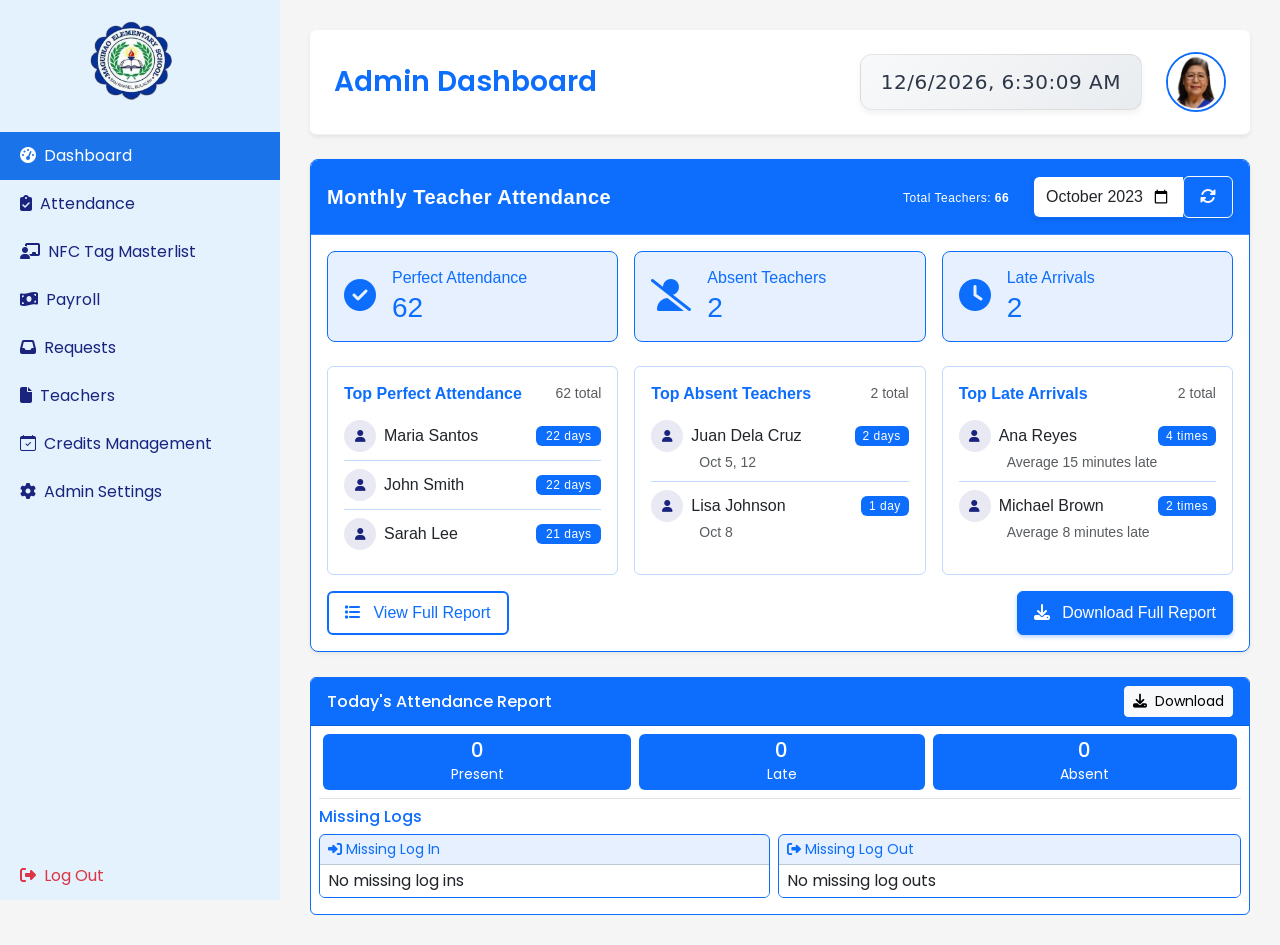
==== commit 5f337579: "Refactor admin.css and admin.html for improved styling and structure; updated credits management sec" ====
--- a/HTML/admin.html
+++ b/HTML/admin.html
@@ -1893,184 +1893,224 @@
         </div>
       </div>
 
-      
-
-      <!-- ==================== LEAVE CREDITS ==================== -->
-      <div class="content-section p-3 rounded-3 bg-white mt-3" id="credits-management">
-        <div class="mb-3">
-          <h2 class="fw-bold text-primary">
-            <i class="bi bi-award-fill me-2"></i>Credits Management
-          </h2>
-          <p class="text-muted">Track and manage teacher credits</p>
-        </div>
-      
-        <div class="row g-3">
-          <!-- SERVICE CREDITS -->
-          <div class="col-lg-6">
-            <div class="card shadow-sm h-100">
-              <div class="card-header bg-primary text-white">
-                <h5 class="mb-0"><i class="bi bi-plus-circle me-2"></i>Service Credits</h5>
-              </div>
-              <div class="card-body">
-                <form id="awardServiceForm">
-                  <div class="mb-3">
-                    <label class="form-label">Teacher</label>
-                    <select class="form-select" id="teacherSelect" required>
-                      <option value="" selected>Select teacher</option>
-                    </select>
-                  </div>
-                  
-                  <div class="mb-3">
-                    <label class="form-label">Service Type</label>
-                    <select class="form-select" id="serviceType" required>
-                      <option value="" selected>Choose type</option>
-                      <option value="election">Election Duty</option>
-                      <option value="seminar">Seminar</option>
-                      <option value="training">Training</option>
-                      <option value="other">Other</option>
-                    </select>
-                  </div>
-      
-                  <div class="mb-3">
-                    <label class="form-label">Points</label>
-                    <input type="number" class="form-control" id="servicePoints" min="1" max="20" value="1" required>
-                  </div>
-      
-                  <button type="submit" class="btn btn-primary w-100">
-                    <i class="bi bi-check-circle me-2"></i>Give Credits
-                  </button>
-                </form>
-      
-                <div class="border-top pt-3 mt-3">
-                  <h6><i class="bi bi-people me-2"></i>Bulk Award</h6>
-                  <form id="bulkServiceForm">
-                    <div class="mb-3">
-                      <label class="form-label">Select Teachers</label>
-                      <select class="form-select" multiple id="bulkTeacherSelect" required>
-                        <!-- Options will be added by JavaScript -->
-                      </select>
-                    </div>
-                    
-                    <div class="mb-3">
-                      <label class="form-label">Points</label>
-                      <input type="number" class="form-control" id="bulkServicePoints" min="1" max="20" value="1" required>
-                    </div>
-      
-                    <button type="submit" class="btn btn-primary w-100">
-                      <i class="bi bi-send-check me-2"></i>Award to Selected
-                    </button>
-                  </form>
-                </div>
-              </div>
-            </div>
-          </div>
-      
-          <!-- LEAVE CREDITS -->
-          <div class="col-lg-6">
-            <div class="card shadow-sm h-100">
-              <div class="card-header" style="background-color: #5394ff; color: white;">
-                <h5 class="mb-0"><i class="bi bi-calendar-plus me-2"></i>Leave Credits</h5>
-              </div>
-              <div class="card-body">
-                <div class="alert alert-info py-2 mb-3">
-                  <small>5 service points = 1 leave day</small>
+      <!-- ====================  CREDITS MANAGEMENT ==================== -->
+      <div class="content-section" id="credits-management" style="margin-top: 25px;">
+        <div class="card shadow-sm border-0" style="border-radius: 12px; overflow: hidden;">
+          <div class="card-body p-4">
+            <div class="d-flex justify-content-between align-items-center mb-4 flex-wrap gap-3">
+              <div>
+                <h3 class="text-dark fw-semibold m-0" style="color: #2c3e50;">
+                  <i class="bi bi-award-fill me-2"></i>Service Credits Management
+                </h3>
+                <p class="text-muted m-0 small mt-1">Award service points and convert to leave credits</p>
+              </div>
+              
+              <div class="d-flex align-items-center gap-3 ms-auto">
+                <button class="btn btn-outline-primary d-flex align-items-center gap-2" id="convertHelpBtn" style="border-radius: 8px;">
+                  <i class="bi bi-question-circle"></i> Conversion Help
+                </button>
+                <button class="btn btn-primary d-flex align-items-center gap-2" style="border-radius: 8px;">
+                  <i class="bi bi-download"></i> Export Records
+                </button>
+              </div>
+            </div>
+            
+            <div class="row g-4 mt-2">
+              <!-- Award Points Section -->
+              <div class="col-lg-6">
+                <div class="card border-0 shadow-sm" style="border-radius: 10px;">
+                  <div class="card-header text-white" style="background-color: #3498db; padding: 12px 20px;">
+                    <h5 class="m-0 fw-medium"><i class="bi bi-plus-circle me-2"></i>Award Service Points</h5>
+                  </div>
+                  <div class="card-body p-3">
+                    <form id="awardServiceForm">
+                      <div class="row g-3">
+                        <div class="col-12">
+                          <label class="form-label small fw-semibold mb-1">Teacher</label>
+                          <select class="form-select" id="teacherSelect" required style="border-radius: 8px; padding: 8px 12px;">
+                            <option value="" disabled selected>Select teacher...</option>
+                            <!-- Options populated by JS -->
+                          </select>
+                        </div>
+                        
+                        <div class="col-md-7">
+                          <label class="form-label small fw-semibold mb-1">Service Type</label>
+                          <select class="form-select" id="serviceType" required style="border-radius: 8px; padding: 8px 12px;">
+                            <option value="election">Election Duty</option>
+                            <option value="seminar">Seminar/Workshop</option>
+                            <option value="training">Training</option>
+                            <option value="other">Other Service</option>
+                          </select>
+                        </div>
+                        
+                        <div class="col-md-5">
+                          <label class="form-label small fw-semibold mb-1">Points</label>
+                          <div class="input-group">
+                            <input type="number" class="form-control" id="servicePoints" min="1" max="10" value="1" required style="border-radius: 8px; padding: 8px 12px;">
+                            <span class="input-group-text" style="border-radius: 0 8px 8px 0;">pts</span>
+                          </div>
+                        </div>
+                        
+                        <div class="col-12 d-none" id="customServiceContainer">
+                          <label class="form-label small fw-semibold mb-1">Description</label>
+                          <input type="text" class="form-control" id="customServiceName" placeholder="Describe service" style="border-radius: 8px; padding: 8px 12px;">
+                        </div>
+                        
+                        <div class="col-md-6">
+                          <label class="form-label small fw-semibold mb-1">Date</label>
+                          <input type="date" class="form-control" id="serviceDate" required style="border-radius: 8px; padding: 8px 12px;">
+                        </div>
+                        
+                        <div class="col-12">
+                          <label class="form-label small fw-semibold mb-1">Notes</label>
+                          <textarea class="form-control" id="serviceNotes" rows="2" placeholder="Optional notes" style="border-radius: 8px; padding: 8px 12px;"></textarea>
+                        </div>
+                        
+                        <div class="col-12 mt-2">
+                          <button type="submit" class="btn w-100" style="background-color: #3498db; color: white; border-radius: 8px; padding: 8px;">
+                            <i class="bi bi-check-circle me-2"></i> Award Points
+                          </button>
+                        </div>
+                      </div>
+                    </form>
+                  </div>
+                </div>
+              </div>
+              
+              <!-- Convert & Activity Section -->
+              <div class="col-lg-6">
+                <div class="card border-0 shadow-sm mb-4" style="border-radius: 10px;">
+                  <div class="card-header text-white" style="background-color: #2c3e50; padding: 12px 20px;">
+                    <h5 class="m-0 fw-medium"><i class="bi bi-arrow-repeat me-2"></i>Convert to Leave</h5>
+                  </div>
+                  <div class="card-body p-3">
+                    <form id="convertForm">
+                      <div class="row g-3">
+                        <div class="col-md-7">
+                          <label class="form-label small fw-semibold mb-1">Teacher</label>
+                          <select class="form-select" id="convertTeacherSelect" required style="border-radius: 8px; padding: 8px 12px;">
+                            <option value="" disabled selected>Select teacher...</option>
+                            <!-- Options populated by JS -->
+                          </select>
+                        </div>
+                        
+                        <div class="col-md-5">
+                          <label class="form-label small fw-semibold mb-1">Available Points</label>
+                          <input type="text" class="form-control bg-light" id="availablePoints" readonly value="0 points" style="border-radius: 8px; padding: 8px 12px;">
+                        </div>
+                        
+                        <div class="col-md-6">
+                          <label class="form-label small fw-semibold mb-1">Convert Points</label>
+                          <div class="input-group">
+                            <input type="number" class="form-control" id="convertPoints" min="1" value="1" required style="border-radius: 8px; padding: 8px 12px;">
+                            <span class="input-group-text" style="border-radius: 0 8px 8px 0;">pts</span>
+                          </div>
+                        </div>
+                        
+                        <div class="col-md-6">
+                          <label class="form-label small fw-semibold mb-1">Becomes Leave Days</label>
+                          <input type="text" class="form-control bg-light" id="leaveDays" readonly value="0 day(s)" style="border-radius: 8px; padding: 8px 12px;">
+                        </div>
+                        
+                        <div class="col-12 mt-2">
+                          <button type="submit" class="btn w-100" style="background-color: #2c3e50; color: white; border-radius: 8px; padding: 8px;">
+                            <i class="bi bi-arrow-repeat me-2"></i> Convert Now
+                          </button>
+                        </div>
+                      </div>
+                    </form>
+                  </div>
                 </div>
                 
-                <form id="manageLeaveCredits" class="mb-4">
-                  <div class="mb-3">
-                    <label class="form-label">Teacher</label>
-                    <select class="form-select" id="leaveTeacherSelect" required>
-                      <option value="" selected>Select teacher</option>
-                    </select>
-                  </div>
-                  
-                  <div class="mb-3">
-                    <label class="form-label">Points to Convert</label>
-                    <input type="number" class="form-control" id="pointsToConvert" min="1" required>
-                    <small class="text-muted">Will receive: <span id="leaveDaysResult">0</span> leave days</small>
-                  </div>
-                  
-                  <button type="submit" class="btn w-100" style="background-color: #5394ff; color: white;">
-                    <i class="bi bi-arrow-repeat me-2"></i>Convert
-                  </button>
-                </form>
-      
-                <div class="border-top pt-3">
-                  <h6><i class="bi bi-gift me-2"></i>Direct Allocation</h6>
-                  <form id="directLeaveForm">
-                    <div class="mb-3">
-                      <label class="form-label">Teacher</label>
-                      <select class="form-select" id="directLeaveTeacher" required>
-                        <option value="" selected>Select teacher</option>
-                      </select>
-                    </div>
-                    <div class="mb-3">
-                      <label class="form-label">Leave Days</label>
-                      <input type="number" class="form-control" id="directLeaveDays" min="0.5" step="0.5" required>
-                    </div>
-                    <button type="submit" class="btn w-100" style="background-color: #5394ff; color: white;">
-                      <i class="bi bi-plus-circle me-2"></i>Add Days
-                    </button>
-                  </form>
-                </div>
-              </div>
-            </div>
-          </div>
-        </div>
-      
-        <!-- RECENT ACTIVITY -->
-        <div class="card shadow-sm mt-3">
-          <div class="card-header bg-secondary text-white">
-            <h5 class="mb-0"><i class="bi bi-clock-history me-2"></i>Recent</h5>
-          </div>
-          <div class="card-body p-0">
-            <div class="table-responsive">
-              <table class="table table-sm mb-0">
-                <thead>
-                  <tr>
-                    <th>Date</th>
-                    <th>Teacher</th>
-                    <th>Type</th>
-                    <th class="text-end">Points</th>
-                    <th class="text-end">Days</th>
-                  </tr>
-                </thead>
-                <tbody id="recentActivityTable">
-                  <!-- Will be filled by JavaScript -->
-                </tbody>
-              </table>
+                <!-- Recent Activity -->
+                <div class="card border-0 shadow-sm" style="border-radius: 10px;">
+                  <div class="card-header text-white d-flex justify-content-between align-items-center" style="background-color: #3498db; padding: 12px 20px;">
+                    <h5 class="m-0 fw-medium"><i class="bi bi-clock-history me-2"></i>Recent Activity</h5>
+                    <a href="#" class="text-white small">View All</a>
+                  </div>
+                  <div class="card-body p-0">
+                    <div class="table-responsive">
+                      <table class="table table-hover mb-0">
+                        <thead style="background-color: rgba(52, 152, 219, 0.1);">
+                          <tr>
+                            <th class="text-start ps-4" style="padding: 12px;">Teacher</th>
+                            <th class="text-start" style="padding: 12px;">Type</th>
+                            <th class="text-end pe-4" style="padding: 12px;">Points/Days</th>
+                          </tr>
+                        </thead>
+                        <tbody>
+                          <tr style="border-bottom: 1px solid #f0f0f0;">
+                            <td class="text-start ps-4 fw-medium">Maria Santos</td>
+                            <td class="text-start">Election Duty</td>
+                            <td class="text-end pe-4">
+                              <span class="badge" style="background-color: #3498db; padding: 5px 10px; border-radius: 6px;">5 pts</span>
+                            </td>
+                          </tr>
+                          <tr style="border-bottom: 1px solid #f0f0f0;">
+                            <td class="text-start ps-4 fw-medium">Juan Cruz</td>
+                            <td class="text-start">Seminar</td>
+                            <td class="text-end pe-4">
+                              <span class="badge" style="background-color: #3498db; padding: 5px 10px; border-radius: 6px;">3 pts</span>
+                            </td>
+                          </tr>
+                          <tr style="border-bottom: 1px solid #f0f0f0;">
+                            <td class="text-start ps-4 fw-medium">Liza Dizon</td>
+                            <td class="text-start">Conversion</td>
+                            <td class="text-end pe-4">
+                              <span class="badge" style="background-color: #2c3e50; padding: 5px 10px; border-radius: 6px;">2 days</span>
+                            </td>
+                          </tr>
+                        </tbody>
+                      </table>
+                    </div>
+                  </div>
+                </div>
+              </div>
             </div>
           </div>
         </div>
       </div>
       
-      <!-- MODALS -->
-      <div class="modal fade" id="serviceAwardModal" tabindex="-1">
-        <div class="modal-dialog">
-          <div class="modal-content">
-            <div class="modal-body text-center py-4">
-              <i class="bi bi-award-fill text-primary" style="font-size: 3rem;"></i>
-              <h5 class="my-3">Credits Awarded!</h5>
-              <p id="awardDetails"></p>
-              <button type="button" class="btn btn-primary mt-2" data-bs-dismiss="modal">Done</button>
+      <!-- Help Modal -->
+      <div class="modal fade" id="convertHelpModal" tabindex="-1">
+        <div class="modal-dialog modal-dialog-centered">
+          <div class="modal-content" style="border-radius: 12px;">
+            <div class="modal-header text-white" style="background-color: #3498db; border-radius: 12px 12px 0 0; padding: 15px 20px;">
+              <h6 class="modal-title mb-0"><i class="bi bi-info-circle me-2"></i>Conversion Rules</h6>
+              <button type="button" class="btn-close btn-close-white" data-bs-dismiss="modal"></button>
+            </div>
+            <div class="modal-body p-4">
+              <ul class="mb-3" style="padding-left: 20px;">
+                <li class="mb-2"><strong>1 service point = 1 leave day</strong></li>
+                <li class="mb-2">Maximum 5 points conversion per month</li>
+                <li class="mb-2">Points expire after 1 year</li>
+                <li>Conversion requires approval</li>
+              </ul>
+              <p class="small text-muted mb-0">Note: Only unused service points can be converted.</p>
+            </div>
+            <div class="modal-footer justify-content-center" style="border-top: none; padding-bottom: 20px;">
+              <button type="button" class="btn" style="background-color: #3498db; color: white; border-radius: 8px; padding: 8px 20px;" data-bs-dismiss="modal">Got it!</button>
             </div>
           </div>
         </div>
       </div>
       
-      <div class="modal fade" id="leaveSuccessModal" tabindex="-1">
-        <div class="modal-dialog">
-          <div class="modal-content">
-            <div class="modal-body text-center py-4">
-              <i class="bi bi-calendar-check" style="font-size: 3rem; color: #5394ff;"></i>
-              <h5 class="my-3">Leave Updated!</h5>
-              <p id="leaveAwardDetails"></p>
-              <button type="button" class="btn mt-2" style="background-color: #5394ff; color: white;" data-bs-dismiss="modal">Done</button>
+      <!-- Success Modal -->
+      <div class="modal fade" id="convertSuccessModal" tabindex="-1">
+        <div class="modal-dialog modal-dialog-centered">
+          <div class="modal-content" style="border-radius: 12px;">
+            <div class="modal-body text-center p-5">
+              <div class="mb-4">
+                <i class="bi bi-check-circle-fill" style="font-size: 3rem; color: #2ecc71;"></i>
+              </div>
+              <h6 class="mb-2" style="color: #2c3e50;">Conversion Successful!</h6>
+              <p class="small text-muted mb-4">3 service points converted to 3 leave days</p>
+              <button type="button" class="btn" style="background-color: #2ecc71; color: white; border-radius: 8px; padding: 8px 20px;" data-bs-dismiss="modal">Continue</button>
             </div>
           </div>
         </div>
       </div>
-    
+
       <!-- ==================== ADMIN SETTINGS ==================== -->
       <div class="content-section" id="admin-settings" style="margin-top: 25px;">
         <h5 class="text-primary">Admin Settings</h5>
--- a/CSS/admin.css
+++ b/CSS/admin.css
@@ -1,468 +1,429 @@
 :root {
-    --primary-blue: rgb(26, 115, 232);
-    --secondary-blue: #4A90E2;
-    --background-white: #FFFFFF;
-    --sidebar-bg: #E3F2FD;
-    --status-green: rgb(26, 115, 232);
-    --status-red: rgb(26, 115, 232);
-    --status-yellow: rgb(26, 115, 232);
-}
-
+  /* Global Variables */
+  --primary-blue: rgb(26, 115, 232);
+  --secondary-blue: #4A90E2;
+  --background-white: #FFFFFF;
+  --sidebar-bg: #E3F2FD;
+  --status-green: rgb(26, 115, 232);
+  --status-red: rgb(26, 115, 232);
+  --status-yellow: rgb(26, 115, 232);
+}
+
+/* Header */
 .admin-header {
-    border-bottom: 1px solid rgba(0, 0, 0, 0.05);
+  border-bottom: 1px solid rgba(0, 0, 0, 0.05);
+}
+
+/* Datetime Display */
+.datetime-box {
+  font-size: 0.9rem;
+  border: 1px solid rgba(0, 0, 0, 0.08);
+}
+
+/* Dropdown */
+.dropdown-menu {
+  min-width: 180px;
+  border-radius: 8px;
+}
+.dropdown-item {
+  padding: 0.5rem 1rem;
+  font-size: 0.9rem;
+}
+
+/* Avatar */
+.avatar {
+  transition: transform 0.2s;
+}
+.avatar:hover {
+  transform: scale(1.05);
+}
+
+/* Body Styling */
+body {
+  font-family: 'Poppins', sans-serif;
+  background-color: rgb(245, 245, 245);
+}
+
+/* Sidebar */
+.sidebar {
+  background: var(--sidebar-bg);
+  width: 280px;
+  height: 100vh;
+  position: fixed;
+  transition: all 0.3s;
+}
+.sidebar .nav-link {
+  color: #1A237E;
+  padding: 12px 20px;
+  transition: all 0.3s;
+}
+.sidebar .nav-link.active {
+  background: var(--primary-blue);
+  color: var(--background-white);
+}
+
+/* Main Content Area */
+.main-content {
+  margin-left: 280px;
+  padding: 30px;
+  transition: all 0.3s;
+}
+
+/* Section Toggle */
+.content-section {
+  display: none;
+}
+.content-section.active {
+  display: block;
+}
+
+/* Calendar Icon */
+.fas.fa-calendar-alt {
+  color: var(--primary-blue) !important;
+}
+
+/* Widget Box */
+.widget {
+  background: var(--background-white);
+  border: 1px solid #ddd;
+  border-radius: 8px;
+  padding: 20px;
+  margin-bottom: 20px;
+}
+.widget h6 {
+  color: var(--primary-blue);
+  margin-bottom: 15px;
+}
+.widget .icon {
+  font-size: 24px;
+  margin-right: 10px;
+}
+
+/* Status Indicators */
+.status-green {
+  color: var(--status-green);
+}
+.status-red {
+  color: var(--status-red);
+}
+.status-yellow {
+  color: var(--status-yellow);
+}
+
+/* Misc UI */
+.d-block text-muted mt-1 {
+  font-weight: bold;
+}
+
+/* Hover Zoom */
+.zoom-effect {
+  transition: transform 0.2s;
+}
+.zoom-effect:hover {
+  transform: scale(1.05);
+}
+
+/* Modal Styling */
+.modal-content {
+  font-family: 'Segoe UI', Tahoma, Geneva, Verdana, sans-serif;
+}
+
+/* List Group Items */
+.list-group-item {
+  font-size: 1rem;
+  padding: 0.75rem 1.25rem;
+}
+
+/* Utility Classes */
+.fw-bold {
+  font-weight: 600;
+}
+.text-uppercase {
+  letter-spacing: 0.05em;
+}
+
+/* Account Settings */
+#account-settings-section .card-body {
+  padding: 2rem;
+}
+#account-settings-section h6 {
+  color: var(--primary-blue);
+  margin-bottom: 1.5rem;
+}
+#account-settings-section .form-control {
+  max-width: 400px;
+}
+
+/* Custom Button */
+.btn-outline-custom {
+  --bs-btn-color: rgb(26, 35, 126);
+  --bs-btn-border-color: rgb(26, 35, 126);
+  --bs-btn-hover-color: rgb(227, 242, 253);
+  --bs-btn-hover-bg: rgb(26, 35, 126);
+  --bs-btn-hover-border-color: rgb(26, 35, 126);
+  --bs-btn-focus-shadow-rgb: 26, 35, 126;
+  --bs-btn-active-color: rgb(227, 242, 253);
+  --bs-btn-active-bg: rgb(26, 35, 126);
+  --bs-btn-active-border-color: rgb(26, 35, 126);
+}
+
+/* Dashboard - Monthly Absence */
+#monthly-absence-widget {
+  font-family: 'Segoe UI', Roboto, 'Helvetica Neue', sans-serif;
+}
+#monthly-absence-widget .card {
+  border-radius: 0.5rem;
+  overflow: hidden;
+}
+#monthly-absence-widget .card-header {
+  font-weight: 600;
+  letter-spacing: 0.5px;
+  border-bottom: 1px solid rgba(255, 255, 255, 0.2);
+}
+#monthly-absence-widget .card-header h5 {
+  font-size: 1.25rem;
+  font-weight: 600;
+}
+#monthly-absence-widget .input-group {
+  box-shadow: 0 2px 4px rgba(0, 0, 0, 0.1);
+}
+#monthly-absence-widget .btn-outline-light:hover {
+  color: #0d6efd !important;
+  background-color: #fff;
+}
+
+/* Summary Cards */
+#monthly-absence-widget .summary-card {
+  transition: all 0.3s ease;
+  border-radius: 0.5rem;
+  border-width: 2px;
+}
+#monthly-absence-widget .summary-card:hover {
+  transform: translateY(-3px);
+  box-shadow: 0 4px 8px rgba(13, 110, 253, 0.15);
+}
+#monthly-absence-widget .summary-card .card-body {
+  padding: 1.25rem;
+}
+#monthly-absence-widget .summary-card h6 {
+  font-size: 0.875rem;
+  font-weight: 500;
+  color: #495057;
+}
+#monthly-absence-widget .summary-card h3 {
+  font-weight: 700;
+  color: #0d6efd;
+}
+
+/* Top Lists */
+#monthly-absence-widget .top-list-container {
+  border-radius: 0.5rem;
+  background-color: #f8f9fa;
+  transition: all 0.3s ease;
+}
+#monthly-absence-widget .top-list-container:hover {
+  box-shadow: 0 4px 8px rgba(0, 0, 0, 0.05);
+}
+#monthly-absence-widget .top-list-container h6 {
+  font-size: 0.9375rem;
+}
+#monthly-absence-widget .avatar {
+  font-size: 0.75rem;
+  transition: all 0.2s ease;
+}
+#monthly-absence-widget .list-unstyled li {
+  padding: 0.5rem 0;
+  transition: background-color 0.2s ease;
+}
+#monthly-absence-widget .list-unstyled li:hover {
+  background-color: rgba(13, 110, 253, 0.05);
+}
+#monthly-absence-widget .list-unstyled li:hover .avatar {
+  transform: scale(1.1);
+  background-color: rgba(13, 110, 253, 0.2) !important;
+}
+#monthly-absence-widget .badge {
+  font-weight: 500;
+  letter-spacing: 0.5px;
+  font-size: 0.75rem;
+}
+
+/* Buttons */
+#monthly-absence-widget .btn {
+  border-radius: 0.375rem;
+  font-weight: 500;
+  padding: 0.5rem 1rem;
+  transition: all 0.2s ease;
+}
+#monthly-absence-widget .btn-outline-primary {
+  border-width: 2px;
+}
+#monthly-absence-widget .btn-primary {
+  box-shadow: 0 2px 4px rgba(13, 110, 253, 0.3);
+}
+#monthly-absence-widget .btn-primary:hover {
+  box-shadow: 0 4px 8px rgba(13, 110, 253, 0.3);
+  transform: translateY(-1px);
+}
+#monthly-absence-widget .btn-outline-primary:hover {
+  background-color: rgba(13, 110, 253, 0.05);
+}
+
+/* Teachers Section */
+.employee-section {
+  margin-bottom: 2rem;
+}
+.section-title {
+  background: linear-gradient(to right, #f8f9fa, #e9ecef);
+  border-left: 4px solid #0d6efd;
+}
+.info-card {
+  background-color: white;
+  border-radius: 0.5rem;
+  border: 1px solid #dee2e6;
+  padding: 1rem;
+  height: 100%;
+}
+.info-card small {
+  font-size: 0.875rem;
+}
+.info-card p {
+  font-size: 1.05rem;
+  margin-bottom: 0;
+  font-weight: 500;
+}
+.modal-body {
+  font-size: 1.05rem;
+}
+
+/* 201 Files - Modal */
+.profile-upload-container {
+  position: relative;
+  display: inline-block;
+}
+.profile-preview {
+  width: 120px;
+  height: 120px;
+  object-fit: cover;
+  border-radius: 50%;
+  border: 3px solid #0d6efd;
+}
+.upload-btn {
+  position: absolute;
+  bottom: 5px;
+  right: 5px;
+  width: 32px;
+  height: 32px;
+  background: #0d6efd;
+  color: white;
+  border-radius: 50%;
+  display: flex;
+  align-items: center;
+  justify-content: center;
+  cursor: pointer;
+}
+
+/* Step Indicators */
+.step-indicators {
+  position: relative;
+  margin-top: 10px;
+}
+.step-btn {
+  background: none;
+  border: none;
+  display: flex;
+  flex-direction: column;
+  align-items: center;
+  padding: 0;
+  cursor: pointer;
+}
+.step-number {
+  width: 30px;
+  height: 30px;
+  border-radius: 50%;
+  display: flex;
+  align-items: center;
+  justify-content: center;
+  font-weight: bold;
+  margin-bottom: 5px;
+}
+.step-label {
+  font-size: 0.9rem;
+  color: #6c757d;
+}
+.step-btn.active .step-label {
+  color: #0d6efd;
+  font-weight: 500;
+}
+.form-step {
+  transition: all 0.3s ease;
+}
+
+/* Teacher Check Preview */
+.teacher-checkbox:checked + label {
+  font-weight: bold;
+  color: #6a1b9a;
+}
+#selectedTeachersPreview .badge {
+  font-weight: normal;
+  font-size: 0.8rem;
+  padding: 0.25rem 0.5rem;
+}
+
+/* Time Display Box */
+.datetime-container {
+  display: inline-block;
+  margin: 0.5rem 0;
+}
+.datetime-box {
+  background: linear-gradient(135deg, #f8f9fa 0%, #e9ecef 100%);
+  padding: 0.75rem 1.25rem;
+  border-radius: 12px;
+  box-shadow: 0 4px 6px rgba(0, 0, 0, 0.05);
+  border: 1px solid rgba(0, 0, 0, 0.08);
+  display: flex;
+  align-items: center;
+  transition: all 0.3s ease;
+}
+.datetime-box:hover {
+  transform: translateY(-2px);
+  box-shadow: 0 6px 12px rgba(0, 0, 0, 0.1);
+}
+.datetime-icon {
+  color: #4e73df;
+  font-size: 1.3rem;
+  margin-right: 0.75rem;
+  text-shadow: 0 1px 2px rgba(0, 0, 0, 0.1);
+}
+.datetime-text {
+  font-size: 1.25rem;
+  font-weight: 500;
+  color: #2d3748;
+  letter-spacing: 0.5px;
+  font-family: 'Segoe UI', system-ui, -apple-system, sans-serif;
+}
+
+/* Time Animation */
+@keyframes pulse {
+  0% { transform: scale(1); }
+  50% { transform: scale(1.03); }
+  100% { transform: scale(1); }
+}
+.datetime-update {
+  animation: pulse 0.5s ease;
+}
+
+/* Responsive Styles */
+@media (max-width: 768px) {
+  #monthly-absence-widget .card-header {
+    flex-direction: column;
+    align-items: flex-start !important;
+    gap: 1rem;
   }
-
-  .datetime-box {
-    font-size: 0.9rem;
-    border: 1px solid rgba(0, 0, 0, 0.08);
+  #monthly-absence-widget .input-group {
+    width: 100% !important;
   }
-  .dropdown-menu {
-    min-width: 180px;
-    border-radius: 8px;
+  #monthly-absence-widget .summary-card {
+    margin-bottom: 1rem;
   }
-  .dropdown-item {
-    padding: 0.5rem 1rem;
-    font-size: 0.9rem;
-  }
-  .avatar {
-    transition: transform 0.2s;
-  }
-  .avatar:hover {
-    transform: scale(1.05);
-  }
-
-  body {
-    font-family: 'Poppins', sans-serif;
-    background-color: rgb(245, 245, 245);
-}
-
-.sidebar {
-    background: var(--sidebar-bg);
-    width: 280px;
-    height: 100vh;
-    position: fixed;
-    transition: all 0.3s;
-}
-
-.sidebar .nav-link {
-    color: #1A237E;
-    padding: 12px 20px;
-    transition: all 0.3s;
-}
-
-.sidebar .nav-link.active {
-    background: var(--primary-blue);
-    color: var(--background-white);
-}
-
-.main-content {
-    margin-left: 280px;
-    padding: 30px;
-    transition: all 0.3s;
-}
-
-.content-section {
-    display: none;
-}
-
-.content-section.active {
-    display: block;
-}
-
-.fas.fa-calendar-alt {
-    color: var(--primary-blue) !important;
-}
-
-.widget {
-    background: var(--background-white);
-    border: 1px solid #ddd;
-    border-radius: 8px;
-    padding: 20px;
-    margin-bottom: 20px;
-}
-
-.widget h6 {
-    color: var(--primary-blue);
-    margin-bottom: 15px;
-}
-
-.widget .icon {
-    font-size: 24px;
-    margin-right: 10px;
-}
-
-.status-green {
-    color: var(--status-green);
-}
-
-.status-red {
-    color: var(--status-red);
-}
-
-.status-yellow {
-    color: var(--status-yellow);
-}
-
-.d-block text-muted mt-1 {
-    font-weight: bold;
-}
-
-.zoom-effect:hover {
-    transform: scale(1.1);
-    transition: 0.3s ease-in-out;
-}
-
-.modal-content {
-    font-family: 'Segoe UI', Tahoma, Geneva, Verdana, sans-serif;
-}
-
-.list-group-item {
-    font-size: 1rem;
-    padding: 0.75rem 1.25rem;
-}
-
-.fw-bold {
-    font-weight: 600;
-}
-
-.text-uppercase {
-    letter-spacing: 0.05em;
-}
-
-#account-settings-section .card-body {
-    padding: 2rem;
-}
-
-#account-settings-section h6 {
-    color: var(--primary-blue);
-    margin-bottom: 1.5rem;
-}
-
-#account-settings-section .form-control {
-    max-width: 400px;
-}
-
-.btn-outline-custom {
-    --bs-btn-color: rgb(26, 35, 126);
-    --bs-btn-border-color: rgb(26, 35, 126);
-    --bs-btn-hover-color: rgb(227, 242, 253);
-    --bs-btn-hover-bg: rgb(26, 35, 126);
-    --bs-btn-hover-border-color: rgb(26, 35, 126);
-    --bs-btn-focus-shadow-rgb: 26, 35, 126;
-    --bs-btn-active-color: rgb(227, 242, 253);
-    --bs-btn-active-bg: rgb(26, 35, 126);
-    --bs-btn-active-border-color: rgb(26, 35, 126);
-  }
-
-  .zoom-effect {
-    transition: transform 0.2s;
-  }
-  .zoom-effect:hover {
-    transform: scale(1.05);
-  }
-
-  /*Dashboard*/
-  /* Monthly Absence Tracker Widget Styles */
-#monthly-absence-widget {
-    font-family: 'Segoe UI', Roboto, 'Helvetica Neue', sans-serif;
-}
-
-#monthly-absence-widget .card {
-    border-radius: 0.5rem;
-    overflow: hidden;
-}
-
-#monthly-absence-widget .card-header {
-    font-weight: 600;
-    letter-spacing: 0.5px;
-    border-bottom: 1px solid rgba(255, 255, 255, 0.2);
-}
-
-#monthly-absence-widget .card-header h5 {
-    font-size: 1.25rem;
-    font-weight: 600;
-}
-
-#monthly-absence-widget .input-group {
-    box-shadow: 0 2px 4px rgba(0, 0, 0, 0.1);
-}
-
-#monthly-absence-widget .btn-outline-light:hover {
-    color: #0d6efd !important;
-    background-color: #fff;
-}
-
-/* Summary Cards Styling */
-#monthly-absence-widget .summary-card {
-    transition: all 0.3s ease;
-    border-radius: 0.5rem;
-    border-width: 2px;
-}
-
-#monthly-absence-widget .summary-card:hover {
-    transform: translateY(-3px);
-    box-shadow: 0 4px 8px rgba(13, 110, 253, 0.15);
-}
-
-#monthly-absence-widget .summary-card .card-body {
-    padding: 1.25rem;
-}
-
-#monthly-absence-widget .summary-card h6 {
-    font-size: 0.875rem;
-    font-weight: 500;
-    color: #495057;
-}
-
-#monthly-absence-widget .summary-card h3 {
-    font-weight: 700;
-    color: #0d6efd;
-}
-
-/* Top Lists Styling */
-#monthly-absence-widget .top-list-container {
-    border-radius: 0.5rem;
-    background-color: #f8f9fa;
-    transition: all 0.3s ease;
-}
-
-#monthly-absence-widget .top-list-container:hover {
-    box-shadow: 0 4px 8px rgba(0, 0, 0, 0.05);
-}
-
-#monthly-absence-widget .top-list-container h6 {
-    font-size: 0.9375rem;
-}
-
-#monthly-absence-widget .avatar {
-    font-size: 0.75rem;
-    transition: all 0.2s ease;
-}
-
-#monthly-absence-widget .list-unstyled li {
-    padding: 0.5rem 0;
-    transition: background-color 0.2s ease;
-}
-
-#monthly-absence-widget .list-unstyled li:hover {
-    background-color: rgba(13, 110, 253, 0.05);
-}
-
-#monthly-absence-widget .list-unstyled li:hover .avatar {
-    transform: scale(1.1);
-    background-color: rgba(13, 110, 253, 0.2) !important;
-}
-
-#monthly-absence-widget .badge {
-    font-weight: 500;
-    letter-spacing: 0.5px;
-    font-size: 0.75rem;
-}
-
-/* Button Styling */
-#monthly-absence-widget .btn {
-    border-radius: 0.375rem;
-    font-weight: 500;
-    padding: 0.5rem 1rem;
-    transition: all 0.2s ease;
-}
-
-#monthly-absence-widget .btn-outline-primary {
-    border-width: 2px;
-}
-
-#monthly-absence-widget .btn-primary {
-    box-shadow: 0 2px 4px rgba(13, 110, 253, 0.3);
-}
-
-#monthly-absence-widget .btn-primary:hover {
-    box-shadow: 0 4px 8px rgba(13, 110, 253, 0.3);
-    transform: translateY(-1px);
-}
-
-#monthly-absence-widget .btn-outline-primary:hover {
-    background-color: rgba(13, 110, 253, 0.05);
-}
-
-/* Teachers */
-.employee-section {
-    margin-bottom: 2rem;
-  }
-  
-  .section-title {
-    background: linear-gradient(to right, #f8f9fa, #e9ecef);
-    border-left: 4px solid #0d6efd;
-  }
-  
-  .info-card {
-    background-color: white;
-    border-radius: 0.5rem;
-    border: 1px solid #dee2e6;
-    padding: 1rem;
-    height: 100%;
-  }
-  
-  .info-card small {
-    font-size: 0.875rem;
-  }
-  
-  .info-card p {
-    font-size: 1.05rem;
-    margin-bottom: 0;
-    font-weight: 500;
-  }
-  
-  .modal-body {
-    font-size: 1.05rem;
-  }
-
-  /*201 files*/
- /* Custom CSS for the modal */
- .profile-upload-container {
-    position: relative;
-    display: inline-block;
-  }
-  
-  .profile-preview {
-    width: 120px;
-    height: 120px;
-    object-fit: cover;
-    border-radius: 50%;
-    border: 3px solid #0d6efd;
-  }
-  
-  .upload-btn {
-    position: absolute;
-    bottom: 5px;
-    right: 5px;
-    width: 32px;
-    height: 32px;
-    background: #0d6efd;
-    color: white;
-    border-radius: 50%;
-    display: flex;
-    align-items: center;
-    justify-content: center;
-    cursor: pointer;
-  }
-  
-  .step-indicators {
-    position: relative;
-    margin-top: 10px;
-  }
-  
-  .step-btn {
-    background: none;
-    border: none;
-    display: flex;
-    flex-direction: column;
-    align-items: center;
-    padding: 0;
-    cursor: pointer;
-  }
-  
-  .step-number {
-    width: 30px;
-    height: 30px;
-    border-radius: 50%;
-    display: flex;
-    align-items: center;
-    justify-content: center;
-    font-weight: bold;
-    margin-bottom: 5px;
-  }
-  
-  .step-label {
-    font-size: 0.9rem;
-    color: #6c757d;
-  }
-  
-  .step-btn.active .step-label {
-    color: #0d6efd;
-    font-weight: 500;
-  }
-  
-  .form-step {
-    transition: all 0.3s ease;
-  }
-
-  /* Custom CSS for the modal */
-  .teacher-checkbox:checked + label {
-    font-weight: bold;
-    color: #6a1b9a;
-  }
-  #selectedTeachersPreview .badge {
-    font-weight: normal;
-    font-size: 0.8rem;
-    padding: 0.25rem 0.5rem;
-  }
-
-  /* time */
-  .datetime-container {
-    display: inline-block;
-    margin: 0.5rem 0;
-  }
-  
-  .datetime-box {
-    background: linear-gradient(135deg, #f8f9fa 0%, #e9ecef 100%);
-    padding: 0.75rem 1.25rem;
-    border-radius: 12px;
-    box-shadow: 0 4px 6px rgba(0, 0, 0, 0.05);
-    border: 1px solid rgba(0, 0, 0, 0.08);
-    display: flex;
-    align-items: center;
-    transition: all 0.3s ease;
-  }
-  
-  .datetime-box:hover {
-    transform: translateY(-2px);
-    box-shadow: 0 6px 12px rgba(0, 0, 0, 0.1);
-  }
-  
-  .datetime-icon {
-    color: #4e73df;
-    font-size: 1.3rem;
-    margin-right: 0.75rem;
-    text-shadow: 0 1px 2px rgba(0, 0, 0, 0.1);
-  }
-  
-  .datetime-text {
-    font-size: 1.25rem;
-    font-weight: 500;
-    color: #2d3748;
-    letter-spacing: 0.5px;
-    font-family: 'Segoe UI', system-ui, -apple-system, sans-serif;
-  }
-  
-  /* Animation for time update */
-  @keyframes pulse {
-    0% { transform: scale(1); }
-    50% { transform: scale(1.03); }
-    100% { transform: scale(1); }
-  }
-  
-  .datetime-update {
-    animation: pulse 0.5s ease;
-  }
-
-
-
-
-/* Responsive adjustments */
-@media (max-width: 768px) {
-    #monthly-absence-widget .card-header {
-        flex-direction: column;
-        align-items: flex-start !important;
-        gap: 1rem;
-    }
-    
-    #monthly-absence-widget .input-group {
-        width: 100% !important;
-    }
-    
-    #monthly-absence-widget .summary-card {
-        margin-bottom: 1rem;
-    }
-}
-
-
+}
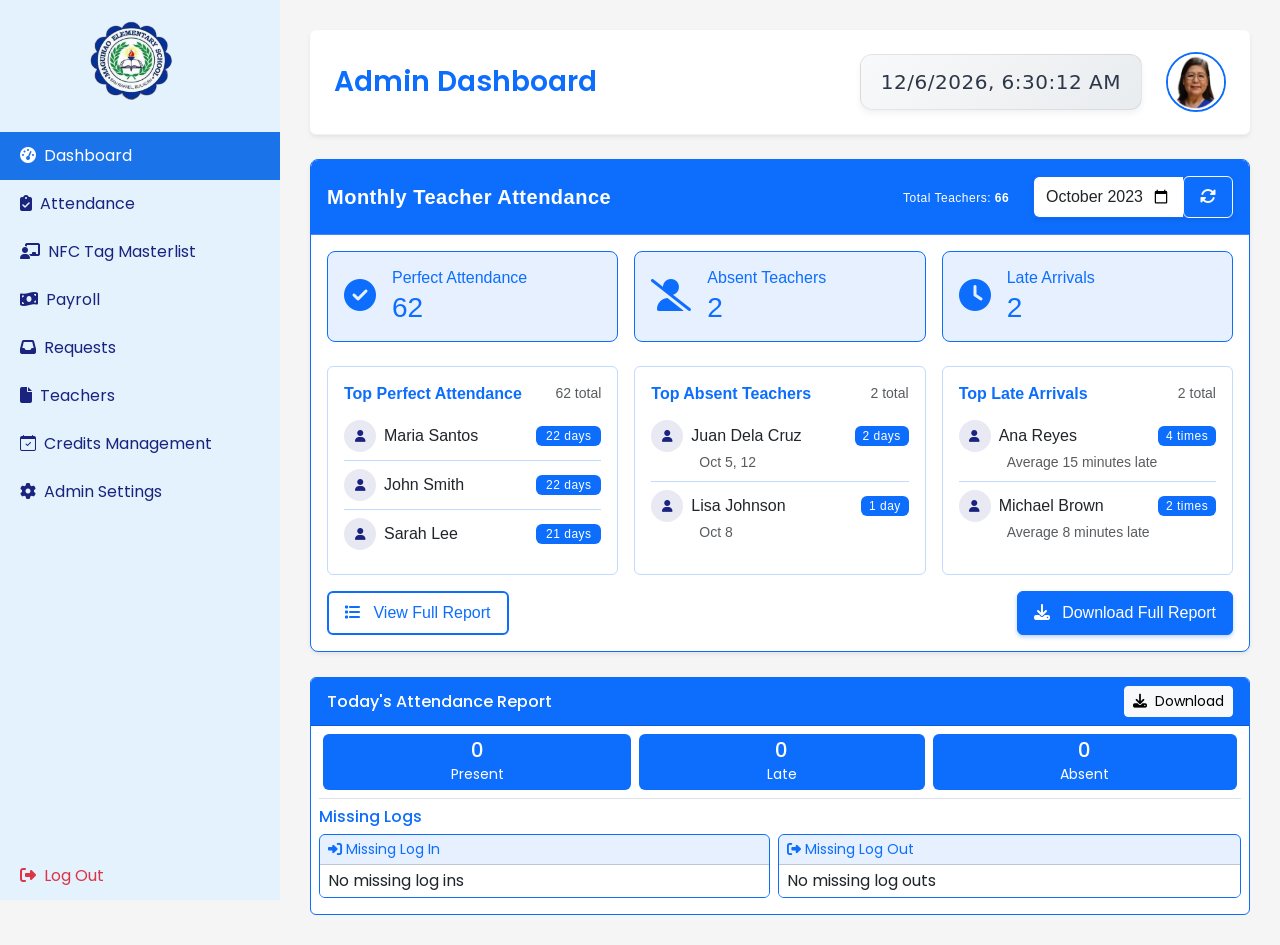
==== commit b05d46e9: "Update dashboard navigation: rename 'Attendance Missed' to 'Requests Form' for clarity" ====
--- a/HTML/admin.html
+++ b/HTML/admin.html
@@ -393,7 +393,7 @@
                     </td>
                     <td class="text-start">-:-</td>
                     <td class="text-start pe-4">
-                      <span class="badge bg-primary" style="padding: 6px 10px; border-radius: 6px;">On-time</span>
+                      <span class="badge bg-danger" style="padding: 6px 10px; border-radius: 6px;">Missing</span>
                     </td>
                   </tr>
                   <tr style="border-bottom: 1px solid #f0f0f0;">
@@ -678,7 +678,7 @@
                     <label class="input-group-text bg-primary text-white" for="payroll-period">Period</label>
                     <select class="form-select border-primary" id="payroll-period">
                       <option value="mid-month">Mid-Month (1-15)</option>
-                      <option value="end-month">End-Month (16-31)</option>
+                      <option value="end-month">End-Month (16-30)</option>
                     </select>
                   </div>
                   
@@ -1038,7 +1038,7 @@
               <div class="d-flex justify-content-between align-items-center mb-3">
                 <div>
                   <h6 class="fw-bold text-primary mb-0">END MONTH PAYSLIP</h6>
-                  <small class="text-muted">March 1-31, 2025</small>
+                  <small class="text-muted">March 1-30, 2025</small>
                 </div>
                 <div class="text-end">
                   <small class="d-block fw-semibold">Pay Date:</small>
@@ -1899,14 +1899,14 @@
           <div class="card-body p-4">
             <div class="d-flex justify-content-between align-items-center mb-4 flex-wrap gap-3">
               <div>
-                <h3 class="text-dark fw-semibold m-0" style="color: #2c3e50;">
+                <h3 class="fw-semibold m-0" style="color: #0066cc;">
                   <i class="bi bi-award-fill me-2"></i>Service Credits Management
                 </h3>
                 <p class="text-muted m-0 small mt-1">Award service points and convert to leave credits</p>
               </div>
               
               <div class="d-flex align-items-center gap-3 ms-auto">
-                <button class="btn btn-outline-primary d-flex align-items-center gap-2" id="convertHelpBtn" style="border-radius: 8px;">
+                <button class="btn btn-outline-primary d-flex align-items-center gap-2" id="convertHelpBtn" style="border-radius: 8px;" data-bs-toggle="modal" data-bs-target="#convertHelpModal">
                   <i class="bi bi-question-circle"></i> Conversion Help
                 </button>
                 <button class="btn btn-primary d-flex align-items-center gap-2" style="border-radius: 8px;">
@@ -1919,20 +1919,24 @@
               <!-- Award Points Section -->
               <div class="col-lg-6">
                 <div class="card border-0 shadow-sm" style="border-radius: 10px;">
-                  <div class="card-header text-white" style="background-color: #3498db; padding: 12px 20px;">
+                  <div class="card-header text-white" style="background-color: #0066cc; padding: 12px 20px;">
                     <h5 class="m-0 fw-medium"><i class="bi bi-plus-circle me-2"></i>Award Service Points</h5>
                   </div>
                   <div class="card-body p-3">
                     <form id="awardServiceForm">
                       <div class="row g-3">
-                        <div class="col-12">
+                        <div class="col-12">                                                                                          
                           <label class="form-label small fw-semibold mb-1">Teacher</label>
-                          <select class="form-select" id="teacherSelect" required style="border-radius: 8px; padding: 8px 12px;">
-                            <option value="" disabled selected>Select teacher...</option>
-                            <!-- Options populated by JS -->
+                          <select class="form-select select2" id="teacherSelect" required style="border-radius: 8px; padding: 8px 12px;">
+                            <option value="" disabled selected>Search or select teacher...</option>
+                            <option value="1">Maria Santos</option>
+                            <option value="2">Juan Cruz</option>
+                            <option value="3">Liza Dizon</option>
+                            <option value="4">Carlos Reyes</option>
+                            <option value="5">Ana Torres</option>
                           </select>
                         </div>
-                        
+      
                         <div class="col-md-7">
                           <label class="form-label small fw-semibold mb-1">Service Type</label>
                           <select class="form-select" id="serviceType" required style="border-radius: 8px; padding: 8px 12px;">
@@ -1967,7 +1971,7 @@
                         </div>
                         
                         <div class="col-12 mt-2">
-                          <button type="submit" class="btn w-100" style="background-color: #3498db; color: white; border-radius: 8px; padding: 8px;">
+                          <button type="submit" class="btn btn-primary w-100" style="border-radius: 8px; padding: 10px;">
                             <i class="bi bi-check-circle me-2"></i> Award Points
                           </button>
                         </div>
@@ -1980,7 +1984,7 @@
               <!-- Convert & Activity Section -->
               <div class="col-lg-6">
                 <div class="card border-0 shadow-sm mb-4" style="border-radius: 10px;">
-                  <div class="card-header text-white" style="background-color: #2c3e50; padding: 12px 20px;">
+                  <div class="card-header text-white" style="background-color: #0066cc; padding: 12px 20px;">
                     <h5 class="m-0 fw-medium"><i class="bi bi-arrow-repeat me-2"></i>Convert to Leave</h5>
                   </div>
                   <div class="card-body p-3">
@@ -1988,9 +1992,13 @@
                       <div class="row g-3">
                         <div class="col-md-7">
                           <label class="form-label small fw-semibold mb-1">Teacher</label>
-                          <select class="form-select" id="convertTeacherSelect" required style="border-radius: 8px; padding: 8px 12px;">
-                            <option value="" disabled selected>Select teacher...</option>
-                            <!-- Options populated by JS -->
+                          <select class="form-select select2" id="convertTeacherSelect" required style="border-radius: 8px; padding: 8px 12px;">
+                            <option value="" disabled selected>Search or select teacher...</option>
+                            <option value="1">Maria Santos (5 pts available)</option>
+                            <option value="2">Juan Cruz (3 pts available)</option>
+                            <option value="3">Liza Dizon (2 pts available)</option>
+                            <option value="4">Carlos Reyes (0 pts available)</option>
+                            <option value="5">Ana Torres (7 pts available)</option>
                           </select>
                         </div>
                         
@@ -2013,7 +2021,7 @@
                         </div>
                         
                         <div class="col-12 mt-2">
-                          <button type="submit" class="btn w-100" style="background-color: #2c3e50; color: white; border-radius: 8px; padding: 8px;">
+                          <button type="submit" class="btn btn-primary w-100" style="border-radius: 8px; padding: 10px;">
                             <i class="bi bi-arrow-repeat me-2"></i> Convert Now
                           </button>
                         </div>
@@ -2024,14 +2032,14 @@
                 
                 <!-- Recent Activity -->
                 <div class="card border-0 shadow-sm" style="border-radius: 10px;">
-                  <div class="card-header text-white d-flex justify-content-between align-items-center" style="background-color: #3498db; padding: 12px 20px;">
+                  <div class="card-header text-white d-flex justify-content-between align-items-center" style="background-color: #0066cc; padding: 12px 20px;">
                     <h5 class="m-0 fw-medium"><i class="bi bi-clock-history me-2"></i>Recent Activity</h5>
                     <a href="#" class="text-white small">View All</a>
                   </div>
                   <div class="card-body p-0">
                     <div class="table-responsive">
                       <table class="table table-hover mb-0">
-                        <thead style="background-color: rgba(52, 152, 219, 0.1);">
+                        <thead style="background-color: rgba(0, 102, 204, 0.1);">
                           <tr>
                             <th class="text-start ps-4" style="padding: 12px;">Teacher</th>
                             <th class="text-start" style="padding: 12px;">Type</th>
@@ -2043,21 +2051,21 @@
                             <td class="text-start ps-4 fw-medium">Maria Santos</td>
                             <td class="text-start">Election Duty</td>
                             <td class="text-end pe-4">
-                              <span class="badge" style="background-color: #3498db; padding: 5px 10px; border-radius: 6px;">5 pts</span>
+                              <span class="badge bg-primary" style="padding: 5px 10px; border-radius: 6px;">5 pts</span>
                             </td>
                           </tr>
                           <tr style="border-bottom: 1px solid #f0f0f0;">
                             <td class="text-start ps-4 fw-medium">Juan Cruz</td>
                             <td class="text-start">Seminar</td>
                             <td class="text-end pe-4">
-                              <span class="badge" style="background-color: #3498db; padding: 5px 10px; border-radius: 6px;">3 pts</span>
+                              <span class="badge bg-primary" style="padding: 5px 10px; border-radius: 6px;">3 pts</span>
                             </td>
                           </tr>
                           <tr style="border-bottom: 1px solid #f0f0f0;">
                             <td class="text-start ps-4 fw-medium">Liza Dizon</td>
                             <td class="text-start">Conversion</td>
                             <td class="text-end pe-4">
-                              <span class="badge" style="background-color: #2c3e50; padding: 5px 10px; border-radius: 6px;">2 days</span>
+                              <span class="badge bg-primary" style="padding: 5px 10px; border-radius: 6px;">2 days</span>
                             </td>
                           </tr>
                         </tbody>
@@ -2072,12 +2080,12 @@
       </div>
       
       <!-- Help Modal -->
-      <div class="modal fade" id="convertHelpModal" tabindex="-1">
+      <div class="modal fade" id="convertHelpModal" tabindex="-1" aria-labelledby="convertHelpModalLabel" aria-hidden="true">
         <div class="modal-dialog modal-dialog-centered">
           <div class="modal-content" style="border-radius: 12px;">
-            <div class="modal-header text-white" style="background-color: #3498db; border-radius: 12px 12px 0 0; padding: 15px 20px;">
-              <h6 class="modal-title mb-0"><i class="bi bi-info-circle me-2"></i>Conversion Rules</h6>
-              <button type="button" class="btn-close btn-close-white" data-bs-dismiss="modal"></button>
+            <div class="modal-header text-white" style="background-color: #0066cc; border-radius: 12px 12px 0 0; padding: 15px 20px;">
+              <h6 class="modal-title mb-0" id="convertHelpModalLabel"><i class="bi bi-info-circle me-2"></i>Conversion Rules</h6>
+              <button type="button" class="btn-close btn-close-white" data-bs-dismiss="modal" aria-label="Close"></button>
             </div>
             <div class="modal-body p-4">
               <ul class="mb-3" style="padding-left: 20px;">
@@ -2089,7 +2097,7 @@
               <p class="small text-muted mb-0">Note: Only unused service points can be converted.</p>
             </div>
             <div class="modal-footer justify-content-center" style="border-top: none; padding-bottom: 20px;">
-              <button type="button" class="btn" style="background-color: #3498db; color: white; border-radius: 8px; padding: 8px 20px;" data-bs-dismiss="modal">Got it!</button>
+              <button type="button" class="btn btn-primary" style="border-radius: 8px; padding: 8px 20px;" data-bs-dismiss="modal">Got it!</button>
             </div>
           </div>
         </div>
@@ -2101,11 +2109,11 @@
           <div class="modal-content" style="border-radius: 12px;">
             <div class="modal-body text-center p-5">
               <div class="mb-4">
-                <i class="bi bi-check-circle-fill" style="font-size: 3rem; color: #2ecc71;"></i>
-              </div>
-              <h6 class="mb-2" style="color: #2c3e50;">Conversion Successful!</h6>
+                <i class="bi bi-check-circle-fill" style="font-size: 3rem; color: #0066cc;"></i>
+              </div>
+              <h6 class="mb-2" style="color: #0066cc;">Conversion Successful!</h6>
               <p class="small text-muted mb-4">3 service points converted to 3 leave days</p>
-              <button type="button" class="btn" style="background-color: #2ecc71; color: white; border-radius: 8px; padding: 8px 20px;" data-bs-dismiss="modal">Continue</button>
+              <button type="button" class="btn btn-primary" style="border-radius: 8px; padding: 8px 20px;" data-bs-dismiss="modal">Continue</button>
             </div>
           </div>
         </div>
@@ -2113,47 +2121,117 @@
 
       <!-- ==================== ADMIN SETTINGS ==================== -->
       <div class="content-section" id="admin-settings" style="margin-top: 25px;">
-        <h5 class="text-primary">Admin Settings</h5>
-        <div class="row">
-          <div class="col-md-6">
-            <div class="widget">
-              <h6>Change Email</h6>
-              <form id="changeEmailForm">
-                <div class="mb-3">
-                  <label for="currentEmail" class="form-label">Current Email</label>
-                  <input type="email" id="currentEmail" class="form-control" value="admin@example.com" disabled />
-                </div>
-                <div class="mb-3">
-                  <label for="newEmail" class="form-label">New Email</label>
-                  <input type="email" id="newEmail" class="form-control" placeholder="Enter new email" required />
-                </div>
-                <button type="submit" class="btn btn-primary">Update Email</button>
-              </form>
+        <div class="row g-4">
+          <!-- Left Column - TeachTap Customization -->
+          <div class="col-lg-6">
+            <div class="card shadow-sm border-0 h-100" style="border-radius: 12px;">
+              <div class="card-body p-4">
+                <h3 class="text-primary mb-4"><i class="bi bi-palette me-2"></i>TeachTap Customization</h3>
+                
+                <form id="customizationForm">
+                  <!-- Basic Information -->
+                  <div class="card border-0 shadow-sm mb-4" style="border-radius: 10px;">
+                    <div class="card-header bg-primary text-white py-3">
+                      <h5 class="m-0">Basic Information</h5>
+                    </div>
+                    <div class="card-body">
+                      <div class="mb-3">
+                        <label class="form-label">School/Organization Name</label>
+                        <input type="text" class="form-control" id="organizationName" placeholder="Your school or organization name">
+                      </div>
+                    </div>
+                  </div>
+                  
+                  <!-- Design Customization -->
+                  <div class="card border-0 shadow-sm mb-4" style="border-radius: 10px;">
+                    <div class="card-header bg-primary text-white py-3">
+                      <h5 class="m-0">Design Customization</h5>
+                    </div>
+                    <div class="card-body">
+                      <!-- Logo Upload -->
+                      <div class="mb-4">
+                        <label class="form-label">Upload Logo</label>
+                        <div class="d-flex align-items-center gap-3">
+                          <div class="border rounded p-2 text-center bg-light" style="width: 120px; height: 60px;">
+                            <img id="logoPreview" src="placeholder-logo.png" alt="Logo preview" class="img-fluid h-100" style="object-fit: contain;">
+                          </div>
+                          <div class="flex-grow-1">
+                            <input type="file" class="form-control" id="customLogo" accept="image/*">
+                            <small class="text-muted">PNG or JPG, max 500KB</small>
+                          </div>
+                        </div>
+                      </div>
+                      
+                      <!-- Color Theme -->
+                      <div class="mb-3">
+                        <label class="form-label">Main Color Theme</label>
+                        <div class="d-flex align-items-center gap-3">
+                          <input type="color" class="form-control form-control-color p-1" id="mainColor" value="#3B82F6" title="Choose main color">
+                          <input type="text" class="form-control flex-grow-1" id="mainColorText" value="#3B82F6" placeholder="Hex code">
+                        </div>
+                      </div>
+                      
+                      <div class="mb-3">
+                        <label class="form-label">Secondary Color</label>
+                        <div class="d-flex align-items-center gap-3">
+                          <input type="color" class="form-control form-control-color p-1" id="secondaryColor" value="#6B7280" title="Choose secondary color">
+                          <input type="text" class="form-control flex-grow-1" id="secondaryColorText" value="#6B7280" placeholder="Hex code">
+                        </div>
+                      </div>
+                    </div>
+                  </div>
+                  
+                  <div class="d-flex justify-content-end">
+                    <button type="submit" class="btn btn-primary px-4 me-2">
+                      <i class="bi bi-check-circle me-2"></i>Save Changes
+                    </button>
+                    <button type="button" class="btn btn-outline-secondary" id="resetCustomization">
+                      <i class="bi bi-arrow-counterclockwise me-2"></i>Reset Defaults
+                    </button>
+                  </div>
+                </form>
+              </div>
             </div>
           </div>
-          <div class="col-md-6">
-            <div class="widget">
-              <h6>Change Password</h6>
-              <form id="changePasswordForm">
-                <div class="mb-3">
-                  <label for="currentPassword" class="form-label">Current Password</label>
-                  <input type="password" id="currentPassword" class="form-control" placeholder="Enter current password" required />
-                </div>
-                <div class="mb-3">
-                  <label for="newPassword" class="form-label">New Password</label>
-                  <input type="password" id="newPassword" class="form-control" placeholder="Enter new password" required />
-                </div>
-                <div class="mb-3">
-                  <label for="confirmPassword" class="form-label">Confirm New Password</label>
-                  <input type="password" id="confirmPassword" class="form-control" placeholder="Confirm new password" required />
-                </div>
-                <button type="submit" class="btn btn-primary">Update Password</button>
-              </form>
+      
+          <!-- Right Column - Account Management -->
+          <div class="col-lg-6">
+            <div class="card shadow-sm border-0 h-100" style="border-radius: 12px;">
+              <div class="card-body p-4">
+                <h3 class="text-primary mb-4"><i class="bi bi-person-gear me-2"></i>Account Management</h3>
+                
+                <!-- Password Change Section -->
+                <div class="card border-0 shadow-sm mb-4" style="border-radius: 10px;">
+                  <div class="card-header bg-primary text-white py-3">
+                    <h5 class="m-0">Change Password</h5>
+                  </div>
+                  <div class="card-body">
+                    <form id="changePasswordForm">
+                      <div class="mb-3">
+                        <label for="currentPassword" class="form-label">Current Password</label>
+                        <input type="password" class="form-control" id="currentPassword" placeholder="Enter current password" required>
+                      </div>
+                      <div class="mb-3">
+                        <label for="newPassword" class="form-label">New Password</label>
+                        <input type="password" class="form-control" id="newPassword" placeholder="Enter new password" required>
+                      </div>
+                      <div class="mb-3">
+                        <label for="confirmPassword" class="form-label">Confirm New Password</label>
+                        <input type="password" class="form-control" id="confirmPassword" placeholder="Re-enter new password" required>
+                      </div>
+                      <div class="d-flex justify-content-end">
+                        <button type="submit" class="btn btn-primary px-4">
+                          <i class="bi bi-key me-2"></i>Update Password
+                        </button>
+                      </div>
+                    </form>
+                  </div>
+                </div>
+              </div>
             </div>
           </div>
         </div>
       </div>
-    </div>
 
     <!-- JavaScript Section -->
 <script src="https://code.jquery.com/jquery-3.6.0.min.js"></script>
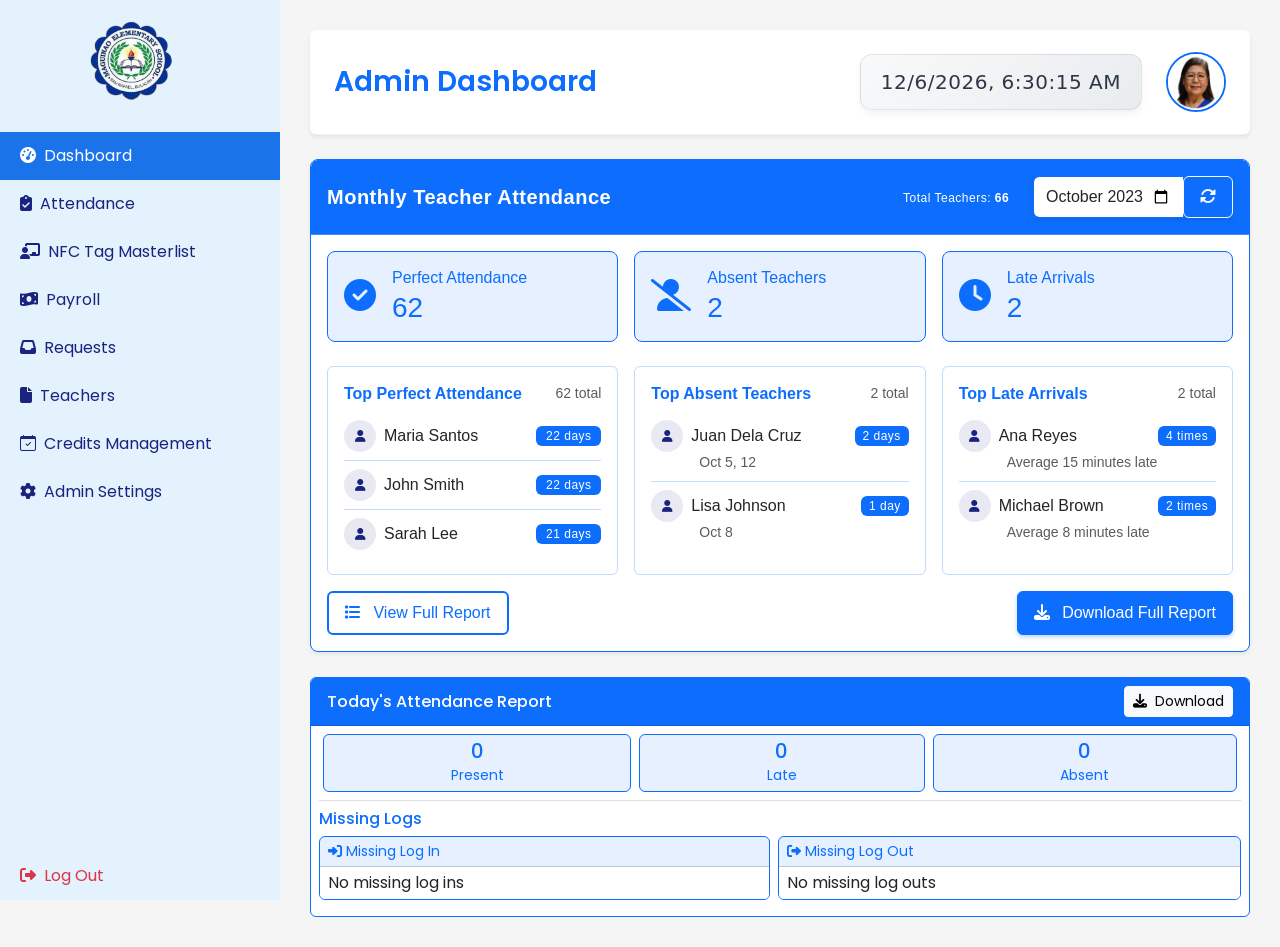
==== commit d617594b: "Update dashboard header: rename 'Leave Credits' to 'Service Credits' for clarity" ====
--- a/HTML/admin.html
+++ b/HTML/admin.html
@@ -296,19 +296,21 @@
         <div class="card-body p-2">
           <!-- Summary Stats - Compact Row -->
           <div class="d-flex justify-content-between mb-2">
-            <div class="text-center px-2 py-1 rounded bg-primary text-white flex-fill mx-1">
+            <div class="text-center px-2 py-1 rounded flex-fill mx-1" style="background-color: #e6f0ff; color: #0d6efd; border: 1px solid #0d6efd;">
               <h5 class="mb-0" id="present-count">0</h5>
               <small>Present</small>
             </div>            
-            <div class="text-center px-2 py-1 rounded bg-primary text-white flex-fill mx-1">
+            <div class="text-center px-2 py-1 rounded flex-fill mx-1" style="background-color: #e6f0ff; color: #0d6efd; border: 1px solid #0d6efd;">
               <h5 class="mb-0" id="late-count">0</h5>
               <small>Late</small>
             </div>            
-            <div class="text-center px-2 py-1 rounded bg-primary text-white flex-fill mx-1">
+            <div class="text-center px-2 py-1 rounded flex-fill mx-1" style="background-color: #e6f0ff; color: #0d6efd; border: 1px solid #0d6efd;">
               <h5 class="mb-0" id="absent-count">0</h5>
               <small>Absent</small>
             </div>            
           </div>
+          
+          
     
           <!-- Missing Logs - Compact Section -->
           <div class="border-top pt-2">
@@ -349,9 +351,6 @@
                 <button class="btn btn-outline-primary btn-prev-day d-flex align-items-center" style="border-radius: 8px;">
                   <i class="bi bi-chevron-left me-1"></i> Previous Day
                 </button>
-                <button class="btn btn-outline-primary btn-prev-month" style="border-radius: 8px;">
-                  Previous Month
-                </button>
               </div>
               
               <div class="d-flex align-items-center gap-3 ms-auto">
@@ -369,6 +368,29 @@
             
             <div class="report-title text-center mb-4">
               <h3 class="text-dark fw-semibold m-0" id="report-date-title" style="color: #2c3e50;">Attendance Report - May 15, 2023</h3>
+            </div>
+            
+            <!-- Password Modal -->
+            <div class="modal fade" id="passwordModal" tabindex="-1" aria-hidden="true">
+              <div class="modal-dialog modal-dialog-centered">
+                <div class="modal-content">
+                  <div class="modal-header">
+                    <h5 class="modal-title">Enter Admin Password</h5>
+                    <button type="button" class="btn-close" data-bs-dismiss="modal" aria-label="Close"></button>
+                  </div>
+                  <div class="modal-body">
+                    <div class="mb-3">
+                      <label for="adminPassword" class="form-label">Password</label>
+                      <input type="password" class="form-control" id="adminPassword" placeholder="Enter admin password">
+                      <div class="invalid-feedback" id="passwordError">Incorrect password</div>
+                    </div>
+                  </div>
+                  <div class="modal-footer">
+                    <button type="button" class="btn btn-secondary" data-bs-dismiss="modal">Cancel</button>
+                    <button type="button" class="btn btn-primary" id="confirmPassword">Confirm</button>
+                  </div>
+                </div>
+              </div>
             </div>
             
             <div class="table-responsive" style="border-radius: 10px; overflow: hidden;">
@@ -381,71 +403,150 @@
                     <th class="text-start" style="padding-top: 14px; padding-bottom: 14px;">Morning Status</th>
                     <th class="text-start" style="padding-top: 14px; padding-bottom: 14px;">Logout Time</th>
                     <th class="text-start pe-4" style="padding-top: 14px; padding-bottom: 14px;">Afternoon Status</th>
+                    <th class="text-start" style="padding-top: 14px; padding-bottom: 14px;">Actions</th>
                   </tr>
                 </thead>
                 <tbody id="nfc-logs">
                   <tr style="border-bottom: 1px solid #f0f0f0;">
                     <td class="text-start ps-4">NFC1001</td>
                     <td class="text-start fw-medium">Juan Dela Cruz</td>
-                    <td class="text-start">06:58 AM</td>
+                    <td class="text-start editable-time" data-field="login" data-user="NFC1001">06:58 AM</td>
                     <td class="text-start">
                       <span class="badge bg-primary" style="padding: 6px 10px; border-radius: 6px;">On-time</span>
                     </td>
-                    <td class="text-start">-:-</td>
+                    <td class="text-start editable-time" data-field="logout" data-user="NFC1001">-:-</td>
                     <td class="text-start pe-4">
                       <span class="badge bg-danger" style="padding: 6px 10px; border-radius: 6px;">Missing</span>
+                    </td>
+                    <td class="text-start">
+                      <div class="btn-group">
+                        <button class="btn btn-sm btn-outline-primary edit-time-btn" data-user="NFC1001" data-field="login">
+                          <i class="bi bi-pencil"></i> Login
+                        </button>
+                        <button class="btn btn-sm btn-outline-primary edit-time-btn" data-user="NFC1001" data-field="logout">
+                          <i class="bi bi-pencil"></i> Logout
+                        </button>
+                      </div>
                     </td>
                   </tr>
                   <tr style="border-bottom: 1px solid #f0f0f0;">
                     <td class="text-start ps-4">NFC1002</td>
                     <td class="text-start fw-medium">Maria Santos</td>
-                    <td class="text-start">07:15 AM</td>
+                    <td class="text-start editable-time" data-field="login" data-user="NFC1002">07:15 AM</td>
                     <td class="text-start">
                       <span class="badge bg-primary" style="padding: 6px 10px; border-radius: 6px;">Late</span>
                     </td>
-                    <td class="text-start">04:05 PM</td>
+                    <td class="text-start editable-time" data-field="logout" data-user="NFC1002">04:05 PM</td>
                     <td class="text-start pe-4">
                       <span class="badge bg-primary" style="padding: 6px 10px; border-radius: 6px;">On-time</span>
+                    </td>
+                    <td class="text-start">
+                      <div class="btn-group">
+                        <button class="btn btn-sm btn-outline-primary edit-time-btn" data-user="NFC1002" data-field="login">
+                          <i class="bi bi-pencil"></i> Login
+                        </button>
+                        <button class="btn btn-sm btn-outline-primary edit-time-btn" data-user="NFC1002" data-field="logout">
+                          <i class="bi bi-pencil"></i> Logout
+                        </button>
+                      </div>
                     </td>
                   </tr>
                   <tr style="border-bottom: 1px solid #f0f0f0;">
                     <td class="text-start ps-4">NFC1003</td>
                     <td class="text-start fw-medium">Pedro Reyes</td>
-                    <td class="text-start">07:30 AM</td>
+                    <td class="text-start editable-time" data-field="login" data-user="NFC1003">07:30 AM</td>
                     <td class="text-start">
                       <span class="badge bg-primary" style="padding: 6px 10px; border-radius: 6px;">Late</span>
                     </td>
-                    <td class="text-start">03:30 PM</td>
+                    <td class="text-start editable-time" data-field="logout" data-user="NFC1003">03:30 PM</td>
                     <td class="text-start pe-4">
                       <span class="badge text-bg-info" style="padding: 6px 10px; border-radius: 6px;">Early Leave</span>
+                    </td>
+                    <td class="text-start">
+                      <div class="btn-group">
+                        <button class="btn btn-sm btn-outline-primary edit-time-btn" data-user="NFC1003" data-field="login">
+                          <i class="bi bi-pencil"></i> Login
+                        </button>
+                        <button class="btn btn-sm btn-outline-primary edit-time-btn" data-user="NFC1003" data-field="logout">
+                          <i class="bi bi-pencil"></i> Logout
+                        </button>
+                      </div>
                     </td>
                   </tr>
                   <tr style="border-bottom: 1px solid #f0f0f0;">
                     <td class="text-start ps-4">NFC1004</td>
                     <td class="text-start fw-medium">Ana Lopez</td>
-                    <td class="text-start">06:45 AM</td>
+                    <td class="text-start editable-time" data-field="login" data-user="NFC1004">06:45 AM</td>
                     <td class="text-start">
                       <span class="badge bg-primary" style="padding: 6px 10px; border-radius: 6px;">On-time</span>
                     </td>
-                    <td class="text-start">03:00 PM</td>
+                    <td class="text-start editable-time" data-field="logout" data-user="NFC1004">03:00 PM</td>
                     <td class="text-start pe-4">
                       <span class="badge text-bg-info" style="padding: 6px 10px; border-radius: 6px;">Early Leave</span>
+                    </td>
+                    <td class="text-start">
+                      <div class="btn-group">
+                        <button class="btn btn-sm btn-outline-primary edit-time-btn" data-user="NFC1004" data-field="login">
+                          <i class="bi bi-pencil"></i> Login
+                        </button>
+                        <button class="btn btn-sm btn-outline-primary edit-time-btn" data-user="NFC1004" data-field="logout">
+                          <i class="bi bi-pencil"></i> Logout
+                        </button>
+                      </div>
                     </td>
                   </tr>
                   <tr>
                     <td class="text-start ps-4">NFC1005</td>
                     <td class="text-start fw-medium">Carlos Gomez</td>
-                    <td class="text-start">07:00 AM</td>
+                    <td class="text-start editable-time" data-field="login" data-user="NFC1005">07:00 AM</td>
                     <td class="text-start">
                       <span class="badge bg-primary" style="padding: 6px 10px; border-radius: 6px;">On-time</span>
                     </td>
-                    <td class="text-start">05:30 PM</td>
+                    <td class="text-start editable-time" data-field="logout" data-user="NFC1005">05:30 PM</td>
                     <td class="text-start pe-4">
                       <span class="badge bg-primary" style="padding: 6px 10px; border-radius: 6px;">On-time</span>
+                    </td>
+                    <td class="text-start">
+                      <div class="btn-group">
+                        <button class="btn btn-sm btn-outline-primary edit-time-btn" data-user="NFC1005" data-field="login">
+                          <i class="bi bi-pencil"></i> Login
+                        </button>
+                        <button class="btn btn-sm btn-outline-primary edit-time-btn" data-user="NFC1005" data-field="logout">
+                          <i class="bi bi-pencil"></i> Logout
+                        </button>
+                      </div>
                     </td>
                   </tr>
                 </tbody>
               </table>
+            </div>
+          </div>
+        </div>
+      </div>
+      
+      <!-- Time Edit Modal -->
+      <div class="modal fade" id="timeEditModal" tabindex="-1" aria-hidden="true">
+        <div class="modal-dialog modal-dialog-centered">
+          <div class="modal-content">
+            <div class="modal-header">
+              <h5 class="modal-title" id="timeEditModalTitle">Edit Time</h5>
+              <button type="button" class="btn-close" data-bs-dismiss="modal" aria-label="Close"></button>
+            </div>
+            <div class="modal-body">
+              <div class="mb-3">
+                <label for="editTimeField" class="form-label">Time</label>
+                <input type="time" class="form-control" id="editTimeField">
+                <div class="form-check mt-2">
+                  <input class="form-check-input" type="checkbox" id="clearTimeCheckbox">
+                  <label class="form-check-label" for="clearTimeCheckbox">
+                    Clear this time (mark as missing)
+                  </label>
+                </div>
+              </div>
+            </div>
+            <div class="modal-footer">
+              <button type="button" class="btn btn-secondary" data-bs-dismiss="modal">Cancel</button>
+              <button type="button" class="btn btn-primary" id="saveTimeEdit">Save Changes</button>
             </div>
           </div>
         </div>
@@ -2798,6 +2899,144 @@
   renderTeachers();
 });
 
+//attendance editable
+// Admin password (for demo purposes only - in real app this should be server-side)
+const ADMIN_PASSWORD = "admin123";
+
+// Variables to store current editing context
+let currentEditUser = null;
+let currentEditField = null;
+let currentEditCell = null;
+let currentStatusCell = null;
+let isAuthenticated = false;
+
+// Password modal handling
+document.getElementById('confirmPassword').addEventListener('click', function() {
+  const password = document.getElementById('adminPassword').value;
+  if (password === ADMIN_PASSWORD) {
+    isAuthenticated = true;
+    $('#passwordModal').modal('hide');
+    $('#timeEditModal').modal('show');
+    document.getElementById('adminPassword').classList.remove('is-invalid');
+    document.getElementById('passwordError').style.display = 'none';
+  } else {
+    document.getElementById('adminPassword').classList.add('is-invalid');
+    document.getElementById('passwordError').style.display = 'block';
+  }
+});
+
+// Edit time button click handler
+document.querySelectorAll('.edit-time-btn').forEach(button => {
+  button.addEventListener('click', function() {
+    currentEditUser = this.getAttribute('data-user');
+    currentEditField = this.getAttribute('data-field');
+    
+    // Find the cell we're editing
+    const row = this.closest('tr');
+    currentEditCell = row.querySelector(`td.editable-time[data-field="${currentEditField}"][data-user="${currentEditUser}"]`);
+    
+    // Find the corresponding status cell
+    if (currentEditField === 'login') {
+      currentStatusCell = currentEditCell.nextElementSibling;
+    } else if (currentEditField === 'logout') {
+      currentStatusCell = currentEditCell.nextElementSibling;
+    }
+    
+    const currentTime = currentEditCell.textContent.trim();
+    
+    // Update modal title based on what we're editing
+    document.getElementById('timeEditModalTitle').textContent = `Edit ${currentEditField === 'login' ? 'Login' : 'Logout'} Time`;
+    
+    // Show password modal if not authenticated
+    if (!isAuthenticated) {
+      $('#passwordModal').modal('show');
+      document.getElementById('adminPassword').value = '';
+      document.getElementById('adminPassword').focus();
+    } else {
+      // If already authenticated, show time edit modal directly
+      $('#timeEditModal').modal('show');
+    }
+    
+    // Set current time in the time input if it exists
+    if (currentTime && currentTime !== '-:-') {
+      // Convert "06:58 AM" to "06:58" format for time input
+      const timeParts = currentTime.split(' ');
+      const timeValue = timeParts[0];
+      document.getElementById('editTimeField').value = timeValue;
+      document.getElementById('clearTimeCheckbox').checked = false;
+    } else {
+      document.getElementById('editTimeField').value = '';
+      document.getElementById('clearTimeCheckbox').checked = true;
+    }
+  });
+});
+
+// Save time edit handler
+document.getElementById('saveTimeEdit').addEventListener('click', function() {
+  const clearTime = document.getElementById('clearTimeCheckbox').checked;
+  let newTime = document.getElementById('editTimeField').value;
+  
+  if (clearTime) {
+    // Clear the time (mark as missing)
+    currentEditCell.textContent = '-:-';
+    
+    // Update status if this is logout time
+    if (currentEditField === 'logout' && currentStatusCell) {
+      currentStatusCell.innerHTML = '<span class="badge bg-danger" style="padding: 6px 10px; border-radius: 6px;">Missing</span>';
+    }
+  } else if (newTime) {
+    // Format the time for display (e.g., "16:05" to "04:05 PM")
+    const [hours, minutes] = newTime.split(':');
+    let hoursInt = parseInt(hours);
+    const ampm = hoursInt >= 12 ? 'PM' : 'AM';
+    hoursInt = hoursInt % 12;
+    hoursInt = hoursInt ? hoursInt : 12; // Convert 0 to 12
+    const formattedTime = `${hoursInt.toString().padStart(2, '0')}:${minutes} ${ampm}`;
+    
+    // Update the cell
+    currentEditCell.textContent = formattedTime;
+    
+    // Update the status badge if needed
+    if (currentStatusCell) {
+      if (currentEditField === 'login') {
+        // Logic for morning status
+        const timeValue = newTime;
+        if (timeValue <= '07:00') {
+          currentStatusCell.innerHTML = '<span class="badge bg-primary" style="padding: 6px 10px; border-radius: 6px;">On-time</span>';
+        } else {
+          currentStatusCell.innerHTML = '<span class="badge bg-primary" style="padding: 6px 10px; border-radius: 6px;">Late</span>';
+        }
+      } else if (currentEditField === 'logout') {
+        // Logic for afternoon status
+        const timeValue = newTime;
+        if (timeValue >= '16:00' && timeValue <= '17:00') {
+          currentStatusCell.innerHTML = '<span class="badge bg-primary" style="padding: 6px 10px; border-radius: 6px;">On-time</span>';
+        } else if (timeValue < '16:00') {
+          currentStatusCell.innerHTML = '<span class="badge text-bg-info" style="padding: 6px 10px; border-radius: 6px;">Early Leave</span>';
+        } else {
+          currentStatusCell.innerHTML = '<span class="badge bg-primary" style="padding: 6px 10px; border-radius: 6px;">On-time</span>';
+        }
+      }
+    }
+  }
+  
+  $('#timeEditModal').modal('hide');
+  
+  // In a real app, you would send this update to the server here
+  console.log(`Updated ${currentEditField} time for user ${currentEditUser}`);
+});
+
+// Reset authentication when password modal is closed
+$('#passwordModal').on('hidden.bs.modal', function () {
+  isAuthenticated = false;
+});
+
+// Toggle time input based on clear checkbox
+document.getElementById('clearTimeCheckbox').addEventListener('change', function() {
+  document.getElementById('editTimeField').disabled = this.checked;
+});
+
+
     });
 </script>
   </body>
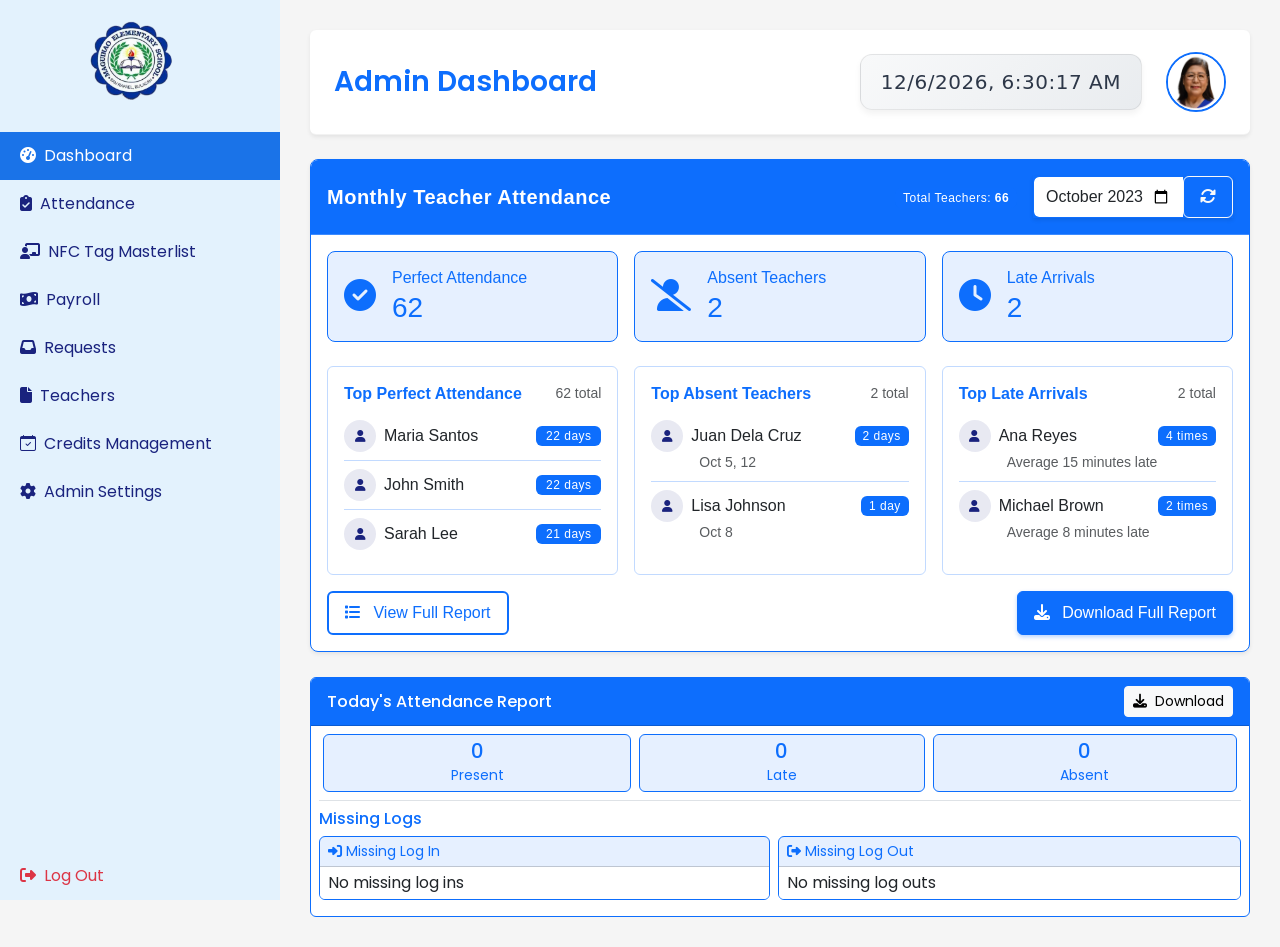
==== commit ce12d5de: "Refactor JavaScript section in admin.html for improved readability and maintainability" ====
--- a/HTML/admin.html
+++ b/HTML/admin.html
@@ -4,6 +4,7 @@
     <meta charset="UTF-8"/>
     <meta name="viewport" content="width=device-width,initial-scale=1.0"/>
     <title>TeachTap - Admin Portal</title>
+    <link rel="icon" type="image/x-icon" href="/IMAGES/LOGO.png">
     <link href="https://cdn.jsdelivr.net/npm/bootstrap@5.3.0/dist/css/bootstrap.min.css" rel="stylesheet"/>
     <link href="https://fonts.googleapis.com/css2?family=Poppins:wght@400;500;600&display=swap" rel="stylesheet"/>
     <link rel="stylesheet" href="https://cdnjs.cloudflare.com/ajax/libs/font-awesome/6.4.0/css/all.min.css"/>
@@ -1271,35 +1272,177 @@
 
       <!-- ==================== REQUESTS SECTION ==================== -->
       <div class="content-section mt-4" id="requests" style="display: none;">
-        <div class="d-flex justify-content-between align-items-center mb-3">
-          <h5 class="text-primary mb-0">Missing Log In Requests</h5>
-          <span class="badge bg-primary rounded-pill" id="request-count">0 requests</span>
-        </div>
+        <div class="card shadow-sm border-0" style="border-radius: 12px; overflow: hidden;">
+          <div class="card-header bg-primary bg-opacity-10 border-0 py-3">
+            <div class="d-flex justify-content-between align-items-center">
+              <h2 class="h5 mb-0 text-primary">
+                <i class="fas fa-clock me-2"></i>Pending Requests
+              </h2>
+              <span class="badge bg-primary rounded-pill px-3 py-2" id="request-count">5 requests</span>
+            </div>
+          </div>
+          
+          <div class="card-body p-0">
+            <div class="table-responsive rounded-bottom">
+              <table class="table table-hover align-middle mb-0">
+                <thead class="bg-primary bg-opacity-10">
+                  <tr>
+                    <th width="30%" class="ps-4 py-3 text-primary">Employee</th>
+                    <th width="20%" class="py-3 text-primary">Date</th>
+                    <th width="15%" class="py-3 text-primary">Type</th>
+                    <th width="15%" class="py-3 text-primary">Status</th>
+                    <th width="20%" class="pe-4 py-3 text-end text-primary">Actions</th>
+                  </tr>
+                </thead>
+                <tbody id="request-list">
+                  <!-- Request 1 -->
+                  <tr class="border-top border-bottom border-light">
+                    <td class="ps-4">
+                      <div class="d-flex align-items-center">
+                        <div class="avatar-sm bg-primary bg-opacity-10 text-primary rounded-circle me-3 d-flex align-items-center justify-content-center">
+                          <i class="fas fa-user fs-5"></i>
+                        </div>
+                        <div>
+                          <h6 class="mb-0">Ma. Alma S. Balanza</h6>
+                          <small class="text-muted">ID: EMP-1001</small>
+                        </div>
+                      </div>
+                    </td>
+                    <td>2023-10-15</td>
+                    <td><span class="badge bg-primary bg-opacity-10 text-primary">Missing Log In</span></td>
+                    <td><span class="badge bg-warning bg-opacity-25 text-warning">Pending</span></td>
+                    <td class="pe-4 text-end">
+                      <button class="btn btn-sm btn-outline-primary view-details" data-id="1" data-bs-toggle="modal" data-bs-target="#requestDetailsModal">
+                        <i class="fas fa-eye me-1"></i> View
+                      </button>
+                      <button class="btn btn-sm btn-primary approve-btn ms-2" data-id="1">
+                        <i class="fas fa-check me-1"></i> Approve
+                      </button>
+                      <button class="btn btn-sm btn-outline-secondary reject-btn ms-2" data-id="1">
+                        <i class="fas fa-times me-1"></i> Reject
+                      </button>
+                    </td>
+                  </tr>
         
-        <div class="card border-0 shadow-sm">
-          <ul id="request-list" class="list-group list-group-flush">
-            <!-- Sample Request Item -->
-            <li class="list-group-item">
-              <div class="d-flex justify-content-between align-items-center">
-                <div>
-                  <h6 class="mb-1">Ma. Alma S. Balanza</h6>
-                  <small class="text-muted">2023-10-15 • Missing Log In</small>
-                </div>
-                <div class="d-flex gap-2">
-                  <span class="badge border border-primary text-primary bg-transparent align-self-center">Pending</span>
-                  <button class="btn btn-sm btn-primary view-details" data-id="1" data-bs-toggle="modal" data-bs-target="#requestDetailsModal">
-                    <i class="fas fa-eye me-1"></i> View Details
-                  </button>
-                  <button class="btn btn-sm btn-success approve-btn" data-id="1">
-                    <i class="fas fa-check me-1"></i> Approve
-                  </button>
-                  <button class="btn btn-sm btn-danger reject-btn" data-id="1">
-                    <i class="fas fa-times me-1"></i> Reject
-                  </button>
-                </div>
-              </div>
-            </li>
-          </ul>
+                  <!-- Request 2 -->
+                  <tr class="border-top border-bottom border-light">
+                    <td class="ps-4">
+                      <div class="d-flex align-items-center">
+                        <div class="avatar-sm bg-primary bg-opacity-10 text-primary rounded-circle me-3 d-flex align-items-center justify-content-center">
+                          <i class="fas fa-user fs-5"></i>
+                        </div>
+                        <div>
+                          <h6 class="mb-0">Juan C. Dela Cruz</h6>
+                          <small class="text-muted">ID: EMP-1002</small>
+                        </div>
+                      </div>
+                    </td>
+                    <td>2023-10-16</td>
+                    <td><span class="badge bg-primary bg-opacity-10 text-primary">Missing Log Out</span></td>
+                    <td><span class="badge bg-warning bg-opacity-25 text-warning">Pending</span></td>
+                    <td class="pe-4 text-end">
+                      <button class="btn btn-sm btn-outline-primary view-details" data-id="2" data-bs-toggle="modal" data-bs-target="#requestDetailsModal">
+                        <i class="fas fa-eye me-1"></i> View
+                      </button>
+                      <button class="btn btn-sm btn-primary approve-btn ms-2" data-id="2">
+                        <i class="fas fa-check me-1"></i> Approve
+                      </button>
+                      <button class="btn btn-sm btn-outline-secondary reject-btn ms-2" data-id="2">
+                        <i class="fas fa-times me-1"></i> Reject
+                      </button>
+                    </td>
+                  </tr>
+        
+                  <!-- Request 3 -->
+                  <tr class="border-top border-bottom border-light">
+                    <td class="ps-4">
+                      <div class="d-flex align-items-center">
+                        <div class="avatar-sm bg-primary bg-opacity-10 text-primary rounded-circle me-3 d-flex align-items-center justify-content-center">
+                          <i class="fas fa-user fs-5"></i>
+                        </div>
+                        <div>
+                          <h6 class="mb-0">Maria R. Santos</h6>
+                          <small class="text-muted">ID: EMP-1003</small>
+                        </div>
+                      </div>
+                    </td>
+                    <td>2023-10-17</td>
+                    <td><span class="badge bg-primary bg-opacity-10 text-primary">Missing Log In</span></td>
+                    <td><span class="badge bg-warning bg-opacity-25 text-warning">Pending</span></td>
+                    <td class="pe-4 text-end">
+                      <button class="btn btn-sm btn-outline-primary view-details" data-id="3" data-bs-toggle="modal" data-bs-target="#requestDetailsModal">
+                        <i class="fas fa-eye me-1"></i> View
+                      </button>
+                      <button class="btn btn-sm btn-primary approve-btn ms-2" data-id="3">
+                        <i class="fas fa-check me-1"></i> Approve
+                      </button>
+                      <button class="btn btn-sm btn-outline-secondary reject-btn ms-2" data-id="3">
+                        <i class="fas fa-times me-1"></i> Reject
+                      </button>
+                    </td>
+                  </tr>
+        
+                  <!-- Request 4 -->
+                  <tr class="border-top border-bottom border-light">
+                    <td class="ps-4">
+                      <div class="d-flex align-items-center">
+                        <div class="avatar-sm bg-primary bg-opacity-10 text-primary rounded-circle me-3 d-flex align-items-center justify-content-center">
+                          <i class="fas fa-user fs-5"></i>
+                        </div>
+                        <div>
+                          <h6 class="mb-0">Pedro M. Reyes</h6>
+                          <small class="text-muted">ID: EMP-1004</small>
+                        </div>
+                      </div>
+                    </td>
+                    <td>2023-10-18</td>
+                    <td><span class="badge bg-primary bg-opacity-10 text-primary">Missing Log Out</span></td>
+                    <td><span class="badge bg-warning bg-opacity-25 text-warning">Pending</span></td>
+                    <td class="pe-4 text-end">
+                      <button class="btn btn-sm btn-outline-primary view-details" data-id="4" data-bs-toggle="modal" data-bs-target="#requestDetailsModal">
+                        <i class="fas fa-eye me-1"></i> View
+                      </button>
+                      <button class="btn btn-sm btn-primary approve-btn ms-2" data-id="4">
+                        <i class="fas fa-check me-1"></i> Approve
+                      </button>
+                      <button class="btn btn-sm btn-outline-secondary reject-btn ms-2" data-id="4">
+                        <i class="fas fa-times me-1"></i> Reject
+                      </button>
+                    </td>
+                  </tr>
+        
+                  <!-- Request 5 -->
+                  <tr class="border-top border-bottom border-light">
+                    <td class="ps-4">
+                      <div class="d-flex align-items-center">
+                        <div class="avatar-sm bg-primary bg-opacity-10 text-primary rounded-circle me-3 d-flex align-items-center justify-content-center">
+                          <i class="fas fa-user fs-5"></i>
+                        </div>
+                        <div>
+                          <h6 class="mb-0">Ana L. Torres</h6>
+                          <small class="text-muted">ID: EMP-1005</small>
+                        </div>
+                      </div>
+                    </td>
+                    <td>2023-10-19</td>
+                    <td><span class="badge bg-primary bg-opacity-10 text-primary">Missing Log In</span></td>
+                    <td><span class="badge bg-warning bg-opacity-25 text-warning">Pending</span></td>
+                    <td class="pe-4 text-end">
+                      <button class="btn btn-sm btn-outline-primary view-details" data-id="5" data-bs-toggle="modal" data-bs-target="#requestDetailsModal">
+                        <i class="fas fa-eye me-1"></i> View
+                      </button>
+                      <button class="btn btn-sm btn-primary approve-btn ms-2" data-id="5">
+                        <i class="fas fa-check me-1"></i> Approve
+                      </button>
+                      <button class="btn btn-sm btn-outline-secondary reject-btn ms-2" data-id="5">
+                        <i class="fas fa-times me-1"></i> Reject
+                      </button>
+                    </td>
+                  </tr>
+                </tbody>
+              </table>
+            </div>
+          </div>
         </div>
       </div>
       
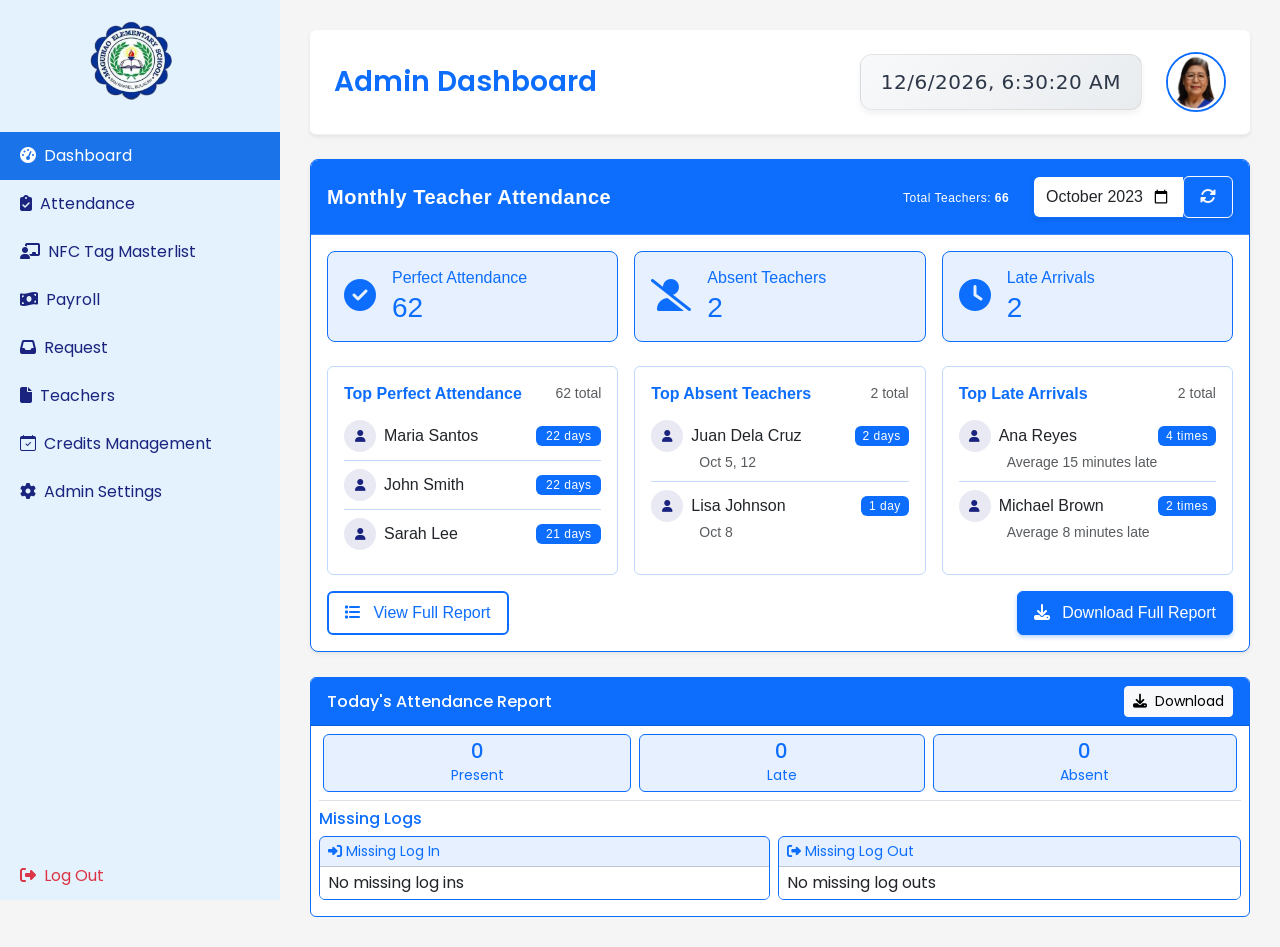
==== commit 0878a2d9: "Update navigation link text from 'Requests' to 'Request' for consistency; adjust numeric values in t" ====
--- a/HTML/admin.html
+++ b/HTML/admin.html
@@ -29,7 +29,7 @@
         <a class="nav-link" href="#attendance"><i class="fas fa-clipboard-check me-2"></i>Attendance</a>
         <a class="nav-link" href="#teachers"><i class="fas fa-chalkboard-teacher me-2"></i>NFC Tag Masterlist</a>
         <a class="nav-link" href="#payroll"><i class="fas fa-money-bill-wave me-2"></i>Payroll</a>
-        <a class="nav-link" href="#requests"><i class="fas fa-inbox me-2"></i>Requests</a>
+        <a class="nav-link" href="#requests"><i class="fas fa-inbox me-2"></i>Request</a>
         <a class="nav-link" href="#files"><i class="fas fa-file me-2"></i>Teachers</a>
         <a class="nav-link" href="#credits-management"><i class="bi bi-calendar-check me-2"></i>Credits Management</a>
         <a class="nav-link" href="#admin-settings"><i class="fas fa-cog me-2"></i>Admin Settings</a>
@@ -1675,8 +1675,8 @@
                     <td class="text-start">Balanza</td>
                     <td class="text-start">Alma</td>
                     <td class="text-start">Santos</td>
-                    <td class="text-center">38</td>
-                    <td class="text-center">10 years</td>
+                    <td class="text-center">58</td>
+                    <td class="text-center">36 years</td>
                     <td class="text-center">
                       <button class="btn btn-sm btn-outline-primary view-files-btn" data-bs-toggle="modal" data-bs-target="#governmentNumbersModal">
                         <i class="fas fa-folder-open me-1"></i> View Files
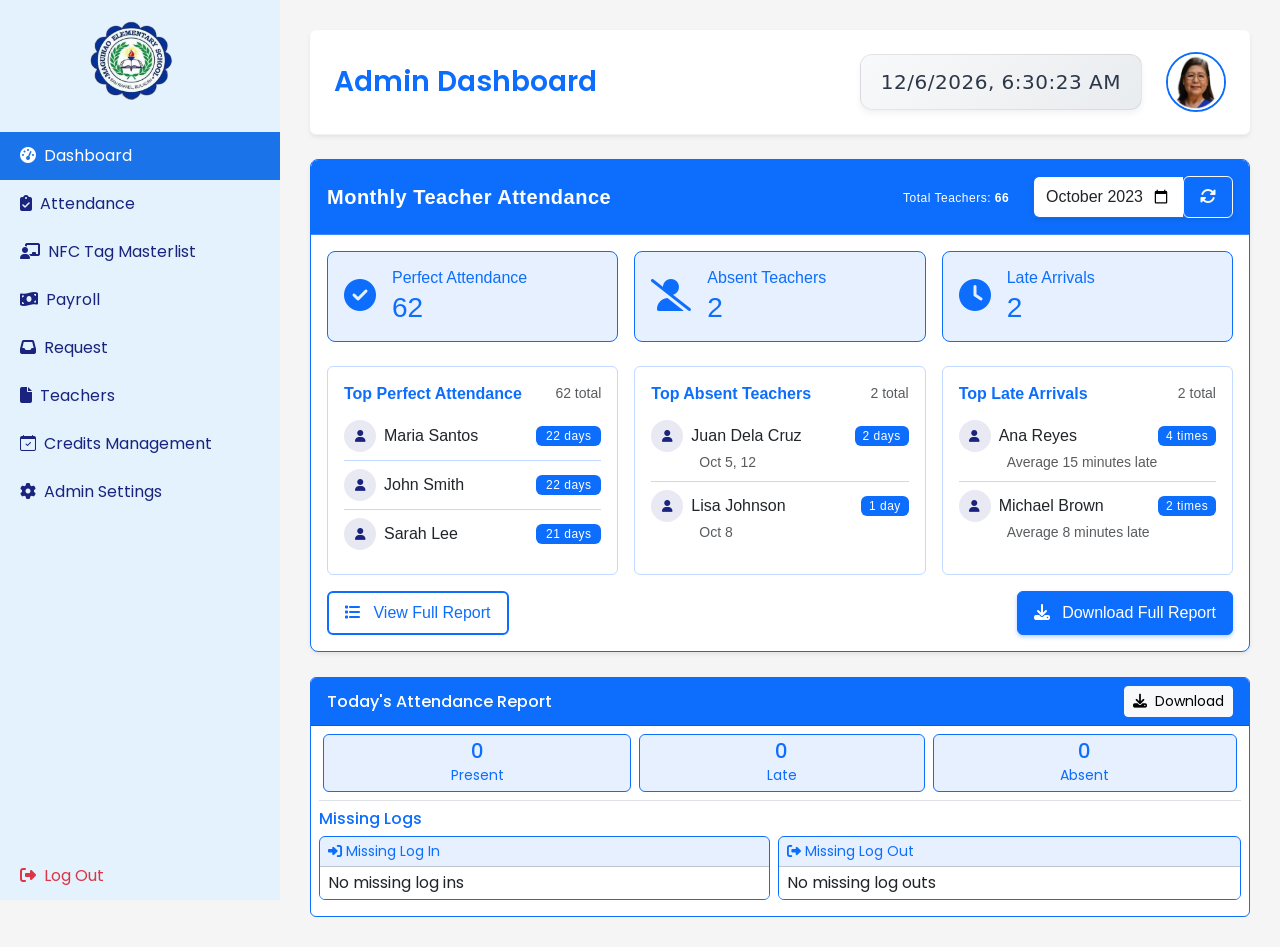
==== commit 1903d513: "feat: add 201 files feature with Google Apps Script integration - Created Code.gs with server-side f" ====
--- a/HTML/admin.html
+++ b/HTML/admin.html
@@ -1528,7 +1528,7 @@
             <div class="d-flex justify-content-between align-items-center mb-4 flex-wrap gap-3">
               <div>
                 <h3 class="text-dark fw-semibold m-0">
-                  <i class="fas fa-chalkboard-teacher me-2 text-primary"></i>Teachers Directory
+                  <i class="fas fa-chalkboard-teacher me-2 text-primary"></i>Teachers 201 Files
                 </h3>
                 <p class="text-muted small mb-0">Manage and view teacher records and 201 files</p>
               </div>
@@ -1539,21 +1539,21 @@
                   <span class="input-group-text bg-white border-end-0">
                     <i class="fas fa-search text-muted"></i>
                   </span>
-                  <input type="text" class="form-control border-start-0 ps-0" placeholder="Search employee..." id="employeeSearch" onkeyup="searchEmployees()">
-                  <button class="btn btn-outline-secondary" type="button" id="clearSearch">
+                  <input type="text" class="form-control border-start-0 ps-0" placeholder="Search teacher..." id="files201Search" onkeyup="search201Files()">
+                  <button class="btn btn-outline-secondary" type="button" onclick="document.getElementById('files201Search').value=''; search201Files();">
                     <i class="fas fa-times"></i>
                   </button>
                 </div>
                 
                 <!-- Filter Dropdown -->
                 <div class="dropdown">
-                  <button class="btn btn-light border dropdown-toggle shadow-sm d-flex align-items-center" type="button" id="filterDropdown" data-bs-toggle="dropdown" aria-expanded="false">
+                  <button class="btn btn-light border dropdown-toggle shadow-sm d-flex align-items-center" type="button" id="filterDropdown201" data-bs-toggle="dropdown" aria-expanded="false">
                     <i class="fas fa-filter me-1 text-primary"></i> Filters
                   </button>
-                  <ul class="dropdown-menu dropdown-menu-end p-3" style="width: 300px;" aria-labelledby="filterDropdown">
+                  <ul class="dropdown-menu dropdown-menu-end p-3" style="width: 300px;" aria-labelledby="filterDropdown201">
                     <div class="mb-3">
-                      <label for="positionFilter" class="form-label small text-muted">Position</label>
-                      <select id="positionFilter" class="form-select">
+                      <label for="positionFilter201" class="form-label small text-muted">Position</label>
+                      <select id="positionFilter201" class="form-select">
                         <option value="all" selected>All Positions</option>
                         <option value="Teacher I">Teacher I</option>
                         <option value="Teacher II">Teacher II</option>
@@ -1564,25 +1564,24 @@
                       </select>
                     </div>
                     <div class="mb-3">
-                      <label for="serviceFilter" class="form-label small text-muted">Years of Service</label>
-                      <select id="serviceFilter" class="form-select">
-                        <option value="all" selected>All Years</option>
-                        <option value="1-5">1-5 years</option>
-                        <option value="6-10">6-10 years</option>
-                        <option value="11-15">11-15 years</option>
-                        <option value="15+">15+ years</option>
+                      <label for="levelFilter201" class="form-label small text-muted">Level</label>
+                      <select id="levelFilter201" class="form-select">
+                        <option value="all" selected>All Levels</option>
+                        <option value="Elementary">Elementary</option>
+                        <option value="JHS">JHS</option>
+                        <option value="SHS">SHS</option>
                       </select>
                     </div>
                     <div class="d-flex justify-content-between">
-                      <button class="btn btn-sm btn-outline-secondary" id="resetFilters">Reset</button>
-                      <button class="btn btn-sm btn-primary" id="applyFilters">Apply</button>
+                      <button class="btn btn-sm btn-outline-secondary" onclick="document.getElementById('positionFilter201').value='all'; document.getElementById('levelFilter201').value='all'; filter201Files();">Reset</button>
+                      <button class="btn btn-sm btn-primary" onclick="filter201Files();">Apply</button>
                     </div>
                   </ul>
                 </div>
-                
-                <!-- Add New Teacher Button -->
-                <button class="btn btn-primary shadow-sm d-flex align-items-center" id="addTeacherFilesBtn" data-bs-toggle="modal" data-bs-target="#addTeacherFilesModal">
-                  <i class="fas fa-plus me-1"></i> Add Teacher Files
+
+                <!-- Refresh Button -->
+                <button class="btn btn-outline-primary shadow-sm d-flex align-items-center" onclick="load201Files()">
+                  <i class="fas fa-sync-alt me-1"></i> Refresh
                 </button>
               </div>
             </div>
@@ -1595,7 +1594,7 @@
                     <div class="d-flex justify-content-between align-items-center">
                       <div>
                         <h6 class="text-muted mb-1 small">Total Teachers</h6>
-                        <h4 class="mb-0 fw-bold">24</h4>
+                        <h4 class="mb-0 fw-bold" id="totalTeachersCount">0</h4>
                       </div>
                       <div class="bg-primary bg-opacity-25 p-3 rounded">
                         <i class="fas fa-users text-primary"></i>
@@ -1609,8 +1608,8 @@
                   <div class="card-body">
                     <div class="d-flex justify-content-between align-items-center">
                       <div>
-                        <h6 class="text-muted mb-1 small">Active</h6>
-                        <h4 class="mb-0 fw-bold">22</h4>
+                        <h6 class="text-muted mb-1 small">With Complete Info</h6>
+                        <h4 class="mb-0 fw-bold" id="completeInfoCount">0</h4>
                       </div>
                       <div class="bg-success bg-opacity-25 p-3 rounded">
                         <i class="fas fa-check-circle text-success"></i>
@@ -1624,11 +1623,11 @@
                   <div class="card-body">
                     <div class="d-flex justify-content-between align-items-center">
                       <div>
-                        <h6 class="text-muted mb-1 small">On Leave</h6>
-                        <h4 class="mb-0 fw-bold">2</h4>
+                        <h6 class="text-muted mb-1 small">Incomplete Info</h6>
+                        <h4 class="mb-0 fw-bold" id="incompleteInfoCount">0</h4>
                       </div>
                       <div class="bg-warning bg-opacity-25 p-3 rounded">
-                        <i class="fas fa-umbrella-beach text-warning"></i>
+                        <i class="fas fa-exclamation-triangle text-warning"></i>
                       </div>
                     </div>
                   </div>
@@ -1639,11 +1638,11 @@
                   <div class="card-body">
                     <div class="d-flex justify-content-between align-items-center">
                       <div>
-                        <h6 class="text-muted mb-1 small">New Hires</h6>
-                        <h4 class="mb-0 fw-bold">3</h4>
+                        <h6 class="text-muted mb-1 small">Schools</h6>
+                        <h4 class="mb-0 fw-bold" id="schoolsCount">0</h4>
                       </div>
                       <div class="bg-info bg-opacity-25 p-3 rounded">
-                        <i class="fas fa-user-plus text-info"></i>
+                        <i class="fas fa-school text-info"></i>
                       </div>
                     </div>
                   </div>
@@ -1651,59 +1650,38 @@
               </div>
             </div>
           
+            <!-- Loading Spinner -->
+            <div id="files201Loading" class="text-center py-5">
+              <div class="spinner-border text-primary" role="status">
+                <span class="visually-hidden">Loading...</span>
+              </div>
+              <p class="text-muted mt-2">Loading 201 files from Google Sheets...</p>
+            </div>
+
             <!-- Table -->
-            <div class="table-responsive rounded-3 border shadow-sm">
-              <table class="table table-hover align-middle mb-0">
+            <div class="table-responsive rounded-3 border shadow-sm" id="files201TableContainer" style="display:none;">
+              <table class="table table-hover align-middle mb-0" id="files201Table">
                 <thead class="bg-light">
                   <tr>
-                    <th class="ps-4 text-start fw-medium">Employee ID</th>
-                    <th class="text-start fw-medium">Position Title</th>
+                    <th class="ps-4 text-start fw-medium">#</th>
+                    <th class="text-start fw-medium">Employee ID</th>
                     <th class="text-start fw-medium">Last Name</th>
                     <th class="text-start fw-medium">First Name</th>
                     <th class="text-start fw-medium">Middle Name</th>
-                    <th class="text-center fw-medium">Age</th>
-                    <th class="text-center fw-medium">Teaching Service</th>
-                    <th class="text-center fw-medium">201 Files</th>
-                    <th class="pe-4 text-center fw-medium">Action</th>
+                    <th class="text-start fw-medium">Position Title</th>
+                    <th class="text-start fw-medium">School</th>
+                    <th class="text-center fw-medium">Level</th>
+                    <th class="text-center fw-medium">201 File</th>
                   </tr>
                 </thead>
-                <tbody id="files-list">
-                  <!-- Dummy Data Rows -->
-                  <tr>
-                    <td class="ps-4 text-start">4324729</td>
-                    <td class="text-start">Principal IV</td>
-                    <td class="text-start">Balanza</td>
-                    <td class="text-start">Alma</td>
-                    <td class="text-start">Santos</td>
-                    <td class="text-center">58</td>
-                    <td class="text-center">36 years</td>
-                    <td class="text-center">
-                      <button class="btn btn-sm btn-outline-primary view-files-btn" data-bs-toggle="modal" data-bs-target="#governmentNumbersModal">
-                        <i class="fas fa-folder-open me-1"></i> View Files
-                      </button>
-                    </td>
-                    <td class="pe-4 text-center">
-                      <button class="btn btn-sm btn-outline-danger archive-btn" data-bs-toggle="tooltip" title="Archive Teacher">
-                        <i class="fas fa-archive"></i> Archive
-                      </button>
-                    </td>
-                  </tr>
+                <tbody id="files201List">
                 </tbody>
               </table>
             </div>
             
             <!-- Pagination -->
-            <nav class="mt-3">
-              <ul class="pagination justify-content-end">
-                <li class="page-item disabled">
-                  <a class="page-link" href="#" tabindex="-1" aria-disabled="true">Previous</a>
-                </li>
-                <li class="page-item active"><a class="page-link" href="#">1</a></li>
-                <li class="page-item"><a class="page-link" href="#">2</a></li>
-                <li class="page-item"><a class="page-link" href="#">3</a></li>
-                <li class="page-item">
-                  <a class="page-link" href="#">Next</a>
-                </li>
+            <nav class="mt-3" id="files201Pagination">
+              <ul class="pagination justify-content-end" id="files201PaginationList">
               </ul>
             </nav>
           </div>
@@ -1910,226 +1888,92 @@
         </div>
       </div>
 
-      <!-- 201 Files -->
-      <div class="modal fade" id="governmentNumbersModal" tabindex="-1" aria-labelledby="governmentNumbersModalLabel" aria-hidden="true">
-        <div class="modal-dialog modal-lg" style="max-width: 900px;">
+      <!-- ==================== 201 FILE VIEW/EDIT MODAL ==================== -->
+      <div class="modal fade" id="view201FileModal" tabindex="-1" aria-labelledby="view201FileModalLabel" aria-hidden="true">
+        <div class="modal-dialog modal-xl" style="max-width: 960px;">
           <div class="modal-content">
             <div class="modal-header bg-primary text-white">
-              <h5 class="modal-title fs-4" id="governmentNumbersModalLabel">
-                <i class="fas fa-user-graduate me-2"></i>Teacher 201 Files - <span id="teacherName">Ma. Alma Balanza</span>
+              <h5 class="modal-title fs-5" id="view201FileModalLabel">
+                <i class="fas fa-folder-open me-2"></i>Teacher 201 File - <span id="modal201TeacherName">Teacher</span>
               </h5>
               <button type="button" class="btn-close btn-close-white" data-bs-dismiss="modal" aria-label="Close"></button>
             </div>
-            <div class="modal-body p-4">
+            <div class="modal-body p-4" id="modal201Body">
+
               <!-- Teacher Profile Summary -->
-              <div class="d-flex align-items-center mb-4 p-3 bg-light rounded-3 shadow-sm" id="teacherProfile">
-                <img src="/IMAGES/MaamAlma.png" class="rounded-circle me-3 border border-3 border-primary" width="100" height="100" alt="Teacher Photo">
+              <div class="d-flex align-items-center mb-4 p-3 bg-light rounded-3 shadow-sm">
+                <div class="me-3 d-flex align-items-center justify-content-center rounded-circle bg-primary text-white" style="width:70px;height:70px;font-size:28px;">
+                  <i class="fas fa-user"></i>
+                </div>
                 <div class="flex-grow-1">
-                  <h4 class="mb-1 fw-bold">
-                    <span id="teacherFirstName">Ma. Alma</span> 
-                    <span id="teacherMiddleName" class="text-muted">Santos</span> 
-                    <span id="teacherLastName">Balanza</span>
-                  </h4>
-                  <div class="d-flex flex-wrap gap-2 mb-2">
-                    <span class="badge bg-white text-dark border border-1 fs-6" id="employeeIdBadge">ID: 4324729</span>
-                    <span class="badge bg-primary fs-6" id="positionBadge">Position: Principal IV</span>
-                  </div>
-                </div>
-              </div>
-              
-              <!-- Personal Information -->
-              <div class="employee-section mb-4">
+                  <h4 class="mb-1 fw-bold" id="modal201FullName">No Info</h4>
+                  <div class="d-flex flex-wrap gap-2">
+                    <span class="badge bg-white text-dark border fs-6" id="modal201EmpId">ID: No Info</span>
+                    <span class="badge bg-primary fs-6" id="modal201Position">Position: No Info</span>
+                    <span class="badge bg-success fs-6" id="modal201Level">Level: No Info</span>
+                  </div>
+                </div>
+              </div>
+
+              <!-- ===== SECTION 1: Personal Information ===== -->
+              <div class="file201-section mb-4">
                 <h5 class="section-title bg-light p-3 rounded-3 d-flex align-items-center">
                   <i class="fas fa-user fs-4 me-3 text-primary"></i>
                   <span class="fw-semibold">Personal Information</span>
                 </h5>
-                <div class="row g-3 mt-2" id="personalInfoList">
-                  <div class="col-md-4">
-                    <div class="info-card">
-                      <small class="text-muted d-block">First Name</small>
-                      <p>Ma. Alma</p>
-                    </div>
-                  </div>
-                  <div class="col-md-4">
-                    <div class="info-card">
-                      <small class="text-muted d-block">Middle Name</small>
-                      <p>Santos</p>
-                    </div>
-                  </div>
-                  <div class="col-md-4">
-                    <div class="info-card">
-                      <small class="text-muted d-block">Last Name</small>
-                      <p>Balanza</p>
-                    </div>
-                  </div>
-                  <div class="col-md-6">
-                    <div class="info-card">
-                      <small class="text-muted d-block">Position</small>
-                      <p>Teacher III</p>
-                    </div>
-                  </div>
-                  <div class="col-md-6">
-                    <div class="info-card">
-                      <small class="text-muted d-block">Date of Original Appointment</small>
-                      <p>March 1, 1990</p>
-                    </div>
-                  </div>
-                  <div class="col-md-6">
-                    <div class="info-card">
-                      <small class="text-muted d-block">Date of Last Promotion</small>
-                      <p>June 15, 2015</p>
-                    </div>
-                  </div>
-                  <div class="col-md-6">
-                    <div class="info-card">
-                      <small class="text-muted d-block">DepEd Email</small>
-                      <p>maalma.balanza@deped.gov.ph</p>
-                    </div>
-                  </div>
-                  <div class="col-md-6">
-                    <div class="info-card">
-                      <small class="text-muted d-block">Address</small>
-                      <p>0248 Lola's Way St., Caingin, San Rafael, Bulacan</p>
-                    </div>
-                  </div>
-                  <div class="col-md-6">
-                    <div class="info-card">
-                      <small class="text-muted d-block">Birthday</small>
-                      <p>December 21, 1966</p>
-                    </div>
-                  </div>
-                  <div class="col-md-6">
-                    <div class="info-card">
-                      <small class="text-muted d-block">Contact Number</small>
-                      <p>09123456789</p>
-                    </div>
-                  </div>
-                  <div class="col-md-6">
-                    <div class="info-card">
-                      <small class="text-muted d-block">Gender</small>
-                      <p>Female</p>
-                    </div>
-                  </div>
-                  <div class="col-md-6">
-                    <div class="info-card">
-                      <small class="text-muted d-block">Eligibility</small>
-                      <p>Professional Board Examination for Teachers</p>
-                    </div>
-                  </div>
-                </div>
-              </div>
-              
-              <!-- Education Information -->
-              <div class="employee-section mb-4">
+                <div class="row g-3 mt-2" id="section201Personal">
+                  <!-- Dynamically populated -->
+                </div>
+              </div>
+
+              <!-- ===== SECTION 2: School / Employment Information ===== -->
+              <div class="file201-section mb-4">
                 <h5 class="section-title bg-light p-3 rounded-3 d-flex align-items-center">
                   <i class="fas fa-school fs-4 me-3 text-primary"></i>
-                  <span class="fw-semibold">Education Information</span>
+                  <span class="fw-semibold">School / Employment Information</span>
                 </h5>
-                <div class="row g-3 mt-2" id="schoolInfoList">
-                  <div class="col-md-6">
-                    <div class="info-card">
-                      <small class="text-muted d-block">School</small>
-                      <p>Maguinao Elementary School</p>
-                    </div>
-                  </div>
-                  <div class="col-md-6">
-                    <div class="info-card">
-                      <small class="text-muted d-block">Level</small>
-                      <p>Elementary</p>
-                    </div>
-                  </div>
-                  <div class="col-md-6">
-                    <div class="info-card">
-                      <small class="text-muted d-block">District</small>
-                      <p>San Rafael West</p>
-                    </div>
-                  </div>
-                  <div class="col-md-6">
-                    <div class="info-card">
-                      <small class="text-muted d-block">Division</small>
-                      <p>SDO Bulacan</p>
-                    </div>
-                  </div>
-                  <div class="col-md-6">
-                    <div class="info-card">
-                      <small class="text-muted d-block">EDDS</small>
-                      <p>III</p>
-                    </div>
-                  </div>
-                  <div class="col-md-6">
-                    <div class="info-card">
-                      <small class="text-muted d-block">Item Number</small>
-                      <p>OSEC-DECSB-SP4-150022-2023</p>
-                    </div>
-                  </div>
-                  <div class="col-md-6">
-                    <div class="info-card">
-                      <small class="text-muted d-block">Salary Grade</small>
-                      <p>SG 22 (Step 1)</p>
-                    </div>
-                  </div>
-                  <div class="col-md-6">
-                    <div class="info-card">
-                      <small class="text-muted d-block">Course and Major</small>
-                      <p>Bachelor of Elementary Education (Generalist)</p>
-                    </div>
-                  </div>
-                  <div class="col-md-12">
-                    <div class="info-card">
-                      <small class="text-muted d-block">Graduate Studies</small>
-                      <p>Doctor of Philosophy Major in Educational Psychology</p>
-                    </div>
-                  </div>
-                </div>
-              </div>
-              
-              <!-- Government IDs -->
-              <div class="employee-section">
+                <div class="row g-3 mt-2" id="section201School">
+                  <!-- Dynamically populated -->
+                </div>
+              </div>
+
+              <!-- ===== SECTION 3: Education / Qualification ===== -->
+              <div class="file201-section mb-4">
+                <h5 class="section-title bg-light p-3 rounded-3 d-flex align-items-center">
+                  <i class="fas fa-graduation-cap fs-4 me-3 text-primary"></i>
+                  <span class="fw-semibold">Education / Qualification</span>
+                </h5>
+                <div class="row g-3 mt-2" id="section201Education">
+                  <!-- Dynamically populated -->
+                </div>
+              </div>
+
+              <!-- ===== SECTION 4: Government IDs (PhilHealth, GSIS, Pag-IBIG, TIN) ===== -->
+              <div class="file201-section mb-4">
                 <h5 class="section-title bg-light p-3 rounded-3 d-flex align-items-center">
                   <i class="fas fa-id-card fs-4 me-3 text-primary"></i>
-                  <span class="fw-semibold">Government IDs</span>
+                  <span class="fw-semibold">Government IDs (SSS / PhilHealth / GSIS / Pag-IBIG / TIN)</span>
                 </h5>
-                <div class="row g-3 mt-2" id="governmentNumbersList">
-                  <div class="col-md-6">
-                    <div class="info-card">
-                      <small class="text-muted d-block">PHILHEALTH Number</small>
-                      <p>123456789012</p>
-                    </div>
-                  </div>
-                  <div class="col-md-6">
-                    <div class="info-card">
-                      <small class="text-muted d-block">GSIS BP Number</small>
-                      <p>9876543210</p>
-                    </div>
-                  </div>
-                  <div class="col-md-6">
-                    <div class="info-card">
-                      <small class="text-muted d-block">PAG-IBIG Number</small>
-                      <p>112233445566</p>
-                    </div>
-                  </div>
-                  <div class="col-md-6">
-                    <div class="info-card">
-                      <small class="text-muted d-block">TIN Number</small>
-                      <p>5566778899</p>
-                    </div>
-                  </div>
-                </div>
-              </div>
+                <div class="row g-3 mt-2" id="section201GovIds">
+                  <!-- Dynamically populated -->
+                </div>
+              </div>
+
             </div>
             
             <div class="modal-footer d-flex justify-content-between border-top">
+              <button type="button" class="btn btn-outline-secondary px-4 py-2" data-bs-dismiss="modal">
+                <i class="fas fa-times me-1"></i> Close
+              </button>
               <div>
-                <button type="button" class="btn btn-outline-secondary px-4 py-2" data-bs-dismiss="modal">
-                  <i class="fas fa-times me-1"></i> Close
+                <button type="button" class="btn btn-warning px-4 py-2 me-2" id="btn201Edit" onclick="toggle201EditMode()">
+                  <i class="fas fa-edit me-1"></i> Edit
                 </button>
-              </div>
-              <div>
-                <button type="button" class="btn btn-light px-4 py-2 me-2" id="printEmployeeInfo">
-                  <i class="fas fa-print me-1"></i> Print
+                <button type="button" class="btn btn-success px-4 py-2 d-none" id="btn201Save" onclick="save201File()">
+                  <i class="fas fa-save me-1"></i> Save Changes
                 </button>
-                <button type="button" class="btn btn-primary px-4 py-2" id="downloadEmployeeInfo">
-                  <i class="fas fa-download me-1"></i> Download PDF
+                <button type="button" class="btn btn-secondary px-4 py-2 d-none" id="btn201Cancel" onclick="cancel201Edit()">
+                  <i class="fas fa-undo me-1"></i> Cancel
                 </button>
               </div>
             </div>
@@ -2814,52 +2658,414 @@
         }
     });
 
-    // 201 files data sample
-    const teachersData = {
-        teachers: [
-            {
-                "employeeId": "4324729",
-                "lastName": "Balanza",
-                "firstName": "Ma. Alma",
-                "middleName": "Santos",
-                "position": "Principal IV",
-                "dateOfOriginalAppt": "1988-07-05",
-                "dateOfLastPromotion": "2015-06-01",
-                "personalInformation": {
-                    "firstName": "Alma",
-                    "lastName": "Balanza",
-                    "middleName": "Santos",
-                    "position": "Teacher III",
-                    "dateOfOriginalAppointment": "March 1, 1990",
-                    "dateOfLastPromotion": "June 15, 2015",
-                    "depedEmail": "maalma.balanza@deped.gov.ph",
-                    "address": "0248 Lola's Way St., Caingin, San Rafael, Bulacan",
-                    "birthday": "December 21, 1966",
-                    "contactNumber": "09123456789",
-                    "gender": "Female",
-                    "eligibility": "Professional Board Examination for Teachers"
-                },
-                "schoolInformation": {
-                    "school": "Maguinao Elementary School",
-                    "level": "Elementary",
-                    "district": "San Rafael West",
-                    "division": "SDO Bulacan",
-                    "edds": "III",
-                    "itemNumber": "OSEC-DECSB-SP4-150022-2023",
-                    "sg": "22",
-                    "step": "1",
-                    "courseAndMajor": "Bachelor of Elementary Education (Generalist)",
-                    "graduateStudies": "Doctor of Philosophy Major in Educational Psychology"
-                },
-                "governmentNumbers": {
-                    "PHILHEALTH_NUMBER": "123456789012",
-                    "GSIS_BP_NUMBER": "9876543210",
-                    "PAG_IBIG_NUMBER": "112233445566",
-                    "TIN_NUMBER": "5566778899"
-                }
+    // ==================== 201 FILES - DYNAMIC DATA MANAGEMENT ====================
+    var all201Teachers = [];
+    var filtered201Teachers = [];
+    var current201Page = 1;
+    var rows201PerPage = 15;
+    var current201Teacher = null;
+    var is201EditMode = false;
+
+    // Load all 201 files from Google Sheets
+    function load201Files() {
+      document.getElementById('files201Loading').style.display = 'block';
+      document.getElementById('files201TableContainer').style.display = 'none';
+
+      google.script.run
+        .withSuccessHandler(function(result) {
+          if (result.success) {
+            all201Teachers = result.data;
+            filtered201Teachers = all201Teachers.slice();
+            update201Stats();
+            current201Page = 1;
+            render201Table();
+          } else {
+            alert('Error loading 201 files: ' + result.error);
+          }
+          document.getElementById('files201Loading').style.display = 'none';
+          document.getElementById('files201TableContainer').style.display = 'block';
+        })
+        .withFailureHandler(function(err) {
+          alert('Failed to load 201 files: ' + err);
+          document.getElementById('files201Loading').style.display = 'none';
+          document.getElementById('files201TableContainer').style.display = 'block';
+        })
+        .getAll201Files();
+    }
+
+    // Update statistics cards
+    function update201Stats() {
+      document.getElementById('totalTeachersCount').textContent = all201Teachers.length;
+      var complete = 0;
+      var incomplete = 0;
+      var schoolSet = new Set();
+      all201Teachers.forEach(function(t) {
+        if (t.lastName && t.firstName && t.philhealth && t.gsisBp && t.pagibig && t.tin) {
+          complete++;
+        } else {
+          incomplete++;
+        }
+        if (t.school) schoolSet.add(t.school);
+      });
+      document.getElementById('completeInfoCount').textContent = complete;
+      document.getElementById('incompleteInfoCount').textContent = incomplete;
+      document.getElementById('schoolsCount').textContent = schoolSet.size;
+    }
+
+    // Render the 201 files table with pagination
+    function render201Table() {
+      var tbody = document.getElementById('files201List');
+      tbody.innerHTML = '';
+
+      var start = (current201Page - 1) * rows201PerPage;
+      var end = Math.min(start + rows201PerPage, filtered201Teachers.length);
+      var pageData = filtered201Teachers.slice(start, end);
+
+      if (pageData.length === 0) {
+        tbody.innerHTML = '<tr><td colspan="9" class="text-center text-muted py-4">No teacher records found.</td></tr>';
+      }
+
+      pageData.forEach(function(teacher, idx) {
+        var globalIdx = start + idx;
+        var fullName = (teacher.firstName || '') + ' ' + (teacher.lastName || '');
+        var displayName = fullName.trim() || 'No Info';
+        var tr = document.createElement('tr');
+        tr.style.cursor = 'pointer';
+        tr.innerHTML =
+          '<td class="ps-4 text-start">' + (globalIdx + 1) + '</td>' +
+          '<td class="text-start">' + (teacher.employee || '<span class="text-muted fst-italic">No Info</span>') + '</td>' +
+          '<td class="text-start">' + (teacher.lastName || '<span class="text-muted fst-italic">No Info</span>') + '</td>' +
+          '<td class="text-start">' + (teacher.firstName || '<span class="text-muted fst-italic">No Info</span>') + '</td>' +
+          '<td class="text-start">' + (teacher.middleName || '<span class="text-muted fst-italic">No Info</span>') + '</td>' +
+          '<td class="text-start">' + (teacher.positionTitle || '<span class="text-muted fst-italic">No Info</span>') + '</td>' +
+          '<td class="text-start">' + (teacher.school || '<span class="text-muted fst-italic">No Info</span>') + '</td>' +
+          '<td class="text-center"><span class="badge bg-info">' + (teacher.level || 'N/A') + '</span></td>' +
+          '<td class="text-center">' +
+            '<button class="btn btn-sm btn-outline-primary" onclick="open201FileModal(' + globalIdx + ')">' +
+              '<i class="fas fa-folder-open me-1"></i> View 201' +
+            '</button>' +
+          '</td>';
+        tbody.appendChild(tr);
+      });
+
+      render201Pagination();
+    }
+
+    // Render pagination controls
+    function render201Pagination() {
+      var totalPages = Math.ceil(filtered201Teachers.length / rows201PerPage);
+      var ul = document.getElementById('files201PaginationList');
+      ul.innerHTML = '';
+
+      if (totalPages <= 1) return;
+
+      // Previous button
+      var prevLi = document.createElement('li');
+      prevLi.className = 'page-item' + (current201Page === 1 ? ' disabled' : '');
+      prevLi.innerHTML = '<a class="page-link" href="#" onclick="go201Page(' + (current201Page - 1) + '); return false;">Previous</a>';
+      ul.appendChild(prevLi);
+
+      // Page numbers (show max 7 pages)
+      var startPage = Math.max(1, current201Page - 3);
+      var endPage = Math.min(totalPages, startPage + 6);
+      if (endPage - startPage < 6) startPage = Math.max(1, endPage - 6);
+
+      for (var p = startPage; p <= endPage; p++) {
+        var li = document.createElement('li');
+        li.className = 'page-item' + (p === current201Page ? ' active' : '');
+        li.innerHTML = '<a class="page-link" href="#" onclick="go201Page(' + p + '); return false;">' + p + '</a>';
+        ul.appendChild(li);
+      }
+
+      // Next button
+      var nextLi = document.createElement('li');
+      nextLi.className = 'page-item' + (current201Page === totalPages ? ' disabled' : '');
+      nextLi.innerHTML = '<a class="page-link" href="#" onclick="go201Page(' + (current201Page + 1) + '); return false;">Next</a>';
+      ul.appendChild(nextLi);
+    }
+
+    function go201Page(page) {
+      var totalPages = Math.ceil(filtered201Teachers.length / rows201PerPage);
+      if (page < 1 || page > totalPages) return;
+      current201Page = page;
+      render201Table();
+    }
+
+    // Search functionality
+    function search201Files() {
+      var query = document.getElementById('files201Search').value.toLowerCase().trim();
+      if (!query) {
+        filtered201Teachers = all201Teachers.slice();
+      } else {
+        filtered201Teachers = all201Teachers.filter(function(t) {
+          return (
+            (t.lastName || '').toLowerCase().includes(query) ||
+            (t.firstName || '').toLowerCase().includes(query) ||
+            (t.middleName || '').toLowerCase().includes(query) ||
+            (t.employee || '').toLowerCase().includes(query) ||
+            (t.positionTitle || '').toLowerCase().includes(query) ||
+            (t.school || '').toLowerCase().includes(query)
+          );
+        });
+      }
+      current201Page = 1;
+      render201Table();
+    }
+
+    // Filter functionality
+    function filter201Files() {
+      var posFilter = document.getElementById('positionFilter201').value;
+      var lvlFilter = document.getElementById('levelFilter201').value;
+      filtered201Teachers = all201Teachers.filter(function(t) {
+        var posMatch = (posFilter === 'all') || (t.positionTitle === posFilter);
+        var lvlMatch = (lvlFilter === 'all') || (t.level === lvlFilter);
+        return posMatch && lvlMatch;
+      });
+      current201Page = 1;
+      render201Table();
+    }
+
+    // Helper: display value or "No Info"
+    function displayVal(val) {
+      if (val === null || val === undefined || String(val).trim() === '') {
+        return '<span class="text-muted fst-italic">No Info</span>';
+      }
+      return String(val);
+    }
+
+    // Build an info card for view mode
+    function infoCard(label, value, fieldKey, colSize) {
+      colSize = colSize || 'col-md-6';
+      return '<div class="' + colSize + '">' +
+        '<div class="info-card p-3 border rounded-3 bg-white shadow-sm">' +
+          '<small class="text-muted d-block mb-1">' + label + '</small>' +
+          '<p class="mb-0 fw-medium file201-value" data-field="' + fieldKey + '">' + displayVal(value) + '</p>' +
+        '</div>' +
+      '</div>';
+    }
+
+    // Build an editable field for edit mode
+    function editableCard(label, value, fieldKey, colSize, inputType) {
+      colSize = colSize || 'col-md-6';
+      inputType = inputType || 'text';
+      var rawVal = (value === null || value === undefined) ? '' : String(value);
+      return '<div class="' + colSize + '">' +
+        '<div class="info-card p-3 border rounded-3 bg-white shadow-sm">' +
+          '<label class="form-label text-muted small mb-1">' + label + '</label>' +
+          '<input type="' + inputType + '" class="form-control file201-edit-input" data-field="' + fieldKey + '" value="' + rawVal.replace(/"/g, '&quot;') + '">' +
+        '</div>' +
+      '</div>';
+    }
+
+    // Open the 201 file modal for a specific teacher
+    function open201FileModal(index) {
+      current201Teacher = filtered201Teachers[index];
+      is201EditMode = false;
+      populate201Modal(current201Teacher);
+      var modal = new bootstrap.Modal(document.getElementById('view201FileModal'));
+      modal.show();
+    }
+
+    // Populate the 201 file modal with teacher data
+    function populate201Modal(t) {
+      // Header info
+      var fullName = ((t.firstName || '') + ' ' + (t.middleName || '') + ' ' + (t.lastName || '') + ' ' + (t.ext || '')).replace(/\s+/g, ' ').trim();
+      document.getElementById('modal201TeacherName').textContent = fullName || 'No Info';
+      document.getElementById('modal201FullName').textContent = fullName || 'No Info';
+      document.getElementById('modal201EmpId').textContent = 'ID: ' + (t.employee || 'No Info');
+      document.getElementById('modal201Position').textContent = 'Position: ' + (t.positionTitle || 'No Info');
+      document.getElementById('modal201Level').textContent = 'Level: ' + (t.level || 'No Info');
+
+      // Section 1: Personal Information
+      var personalHTML = '';
+      personalHTML += infoCard('Last Name', t.lastName, 'lastName', 'col-md-4');
+      personalHTML += infoCard('First Name', t.firstName, 'firstName', 'col-md-4');
+      personalHTML += infoCard('Middle Name', t.middleName, 'middleName', 'col-md-4');
+      personalHTML += infoCard('Name Extension (Jr, Sr, III)', t.ext, 'ext', 'col-md-4');
+      personalHTML += infoCard('Date of Birth', t.dateOfBirth, 'dateOfBirth', 'col-md-4');
+      personalHTML += infoCard('Gender', t.gender, 'gender', 'col-md-4');
+      personalHTML += infoCard('Complete Address', t.completeAddress, 'completeAddress', 'col-md-12');
+      personalHTML += infoCard('Eligibility', t.eligibility, 'eligibility', 'col-md-6');
+      personalHTML += infoCard('Employee ID', t.employee, 'employee', 'col-md-6');
+      document.getElementById('section201Personal').innerHTML = personalHTML;
+
+      // Section 2: School / Employment Information
+      var schoolHTML = '';
+      schoolHTML += infoCard('EDDIS', t.eddis, 'eddis', 'col-md-4');
+      schoolHTML += infoCard('District', t.district, 'district', 'col-md-4');
+      schoolHTML += infoCard('School', t.school, 'school', 'col-md-4');
+      schoolHTML += infoCard('Level (Elementary, JHS, SHS)', t.level, 'level', 'col-md-4');
+      schoolHTML += infoCard('If SHS: Track & Strand', t.shsTrackStrand, 'shsTrackStrand', 'col-md-4');
+      schoolHTML += infoCard('Item Number', t.itemNumber, 'itemNumber', 'col-md-4');
+      schoolHTML += infoCard('Position Title', t.positionTitle, 'positionTitle', 'col-md-4');
+      schoolHTML += infoCard('Salary Grade (SG)', t.sg, 'sg', 'col-md-4');
+      schoolHTML += infoCard('Step', t.step, 'step', 'col-md-4');
+      schoolHTML += infoCard('Date of Original Appointment', t.dateOfOriginalApt, 'dateOfOriginalApt', 'col-md-6');
+      schoolHTML += infoCard('Date of Last Promotion', t.dateOfLastPromotion, 'dateOfLastPromotion', 'col-md-6');
+      document.getElementById('section201School').innerHTML = schoolHTML;
+
+      // Section 3: Education / Qualification
+      var eduHTML = '';
+      eduHTML += infoCard('Course and Major (College)', t.courseMajorCollege, 'courseMajorCollege', 'col-md-6');
+      eduHTML += infoCard('Course and Major (Graduate Studies)', t.courseMajorGraduate, 'courseMajorGraduate', 'col-md-6');
+      document.getElementById('section201Education').innerHTML = eduHTML;
+
+      // Section 4: Government IDs
+      var govHTML = '';
+      govHTML += infoCard('PhilHealth Number (12 Digits)', t.philhealth, 'philhealth', 'col-md-6');
+      govHTML += infoCard('GSIS BP Number (10 Digits)', t.gsisBp, 'gsisBp', 'col-md-6');
+      govHTML += infoCard('Pag-IBIG Number (12 Digits)', t.pagibig, 'pagibig', 'col-md-6');
+      govHTML += infoCard('TIN Number', t.tin, 'tin', 'col-md-6');
+      document.getElementById('section201GovIds').innerHTML = govHTML;
+
+      // Reset buttons
+      document.getElementById('btn201Edit').classList.remove('d-none');
+      document.getElementById('btn201Save').classList.add('d-none');
+      document.getElementById('btn201Cancel').classList.add('d-none');
+    }
+
+    // Toggle edit mode for 201 file modal
+    function toggle201EditMode() {
+      is201EditMode = true;
+      var t = current201Teacher;
+
+      // Section 1: Personal Information (editable)
+      var personalHTML = '';
+      personalHTML += editableCard('Last Name', t.lastName, 'lastName', 'col-md-4');
+      personalHTML += editableCard('First Name', t.firstName, 'firstName', 'col-md-4');
+      personalHTML += editableCard('Middle Name', t.middleName, 'middleName', 'col-md-4');
+      personalHTML += editableCard('Name Extension (Jr, Sr, III)', t.ext, 'ext', 'col-md-4');
+      personalHTML += editableCard('Date of Birth', t.dateOfBirth, 'dateOfBirth', 'col-md-4');
+      var genderSelect = '<div class="col-md-4"><div class="info-card p-3 border rounded-3 bg-white shadow-sm">' +
+        '<label class="form-label text-muted small mb-1">Gender</label>' +
+        '<select class="form-select file201-edit-input" data-field="gender">' +
+          '<option value="">-- Select --</option>' +
+          '<option value="Male"' + (t.gender === 'Male' ? ' selected' : '') + '>Male</option>' +
+          '<option value="Female"' + (t.gender === 'Female' ? ' selected' : '') + '>Female</option>' +
+        '</select></div></div>';
+      personalHTML += genderSelect;
+      personalHTML += editableCard('Complete Address', t.completeAddress, 'completeAddress', 'col-md-12');
+      personalHTML += editableCard('Eligibility', t.eligibility, 'eligibility', 'col-md-6');
+      personalHTML += editableCard('Employee ID', t.employee, 'employee', 'col-md-6');
+      document.getElementById('section201Personal').innerHTML = personalHTML;
+
+      // Section 2: School / Employment Information (editable)
+      var schoolHTML = '';
+      schoolHTML += editableCard('EDDIS', t.eddis, 'eddis', 'col-md-4');
+      schoolHTML += editableCard('District', t.district, 'district', 'col-md-4');
+      schoolHTML += editableCard('School', t.school, 'school', 'col-md-4');
+      var levelSelect = '<div class="col-md-4"><div class="info-card p-3 border rounded-3 bg-white shadow-sm">' +
+        '<label class="form-label text-muted small mb-1">Level (Elementary, JHS, SHS)</label>' +
+        '<select class="form-select file201-edit-input" data-field="level">' +
+          '<option value="">-- Select --</option>' +
+          '<option value="Elementary"' + (t.level === 'Elementary' ? ' selected' : '') + '>Elementary</option>' +
+          '<option value="JHS"' + (t.level === 'JHS' ? ' selected' : '') + '>JHS</option>' +
+          '<option value="SHS"' + (t.level === 'SHS' ? ' selected' : '') + '>SHS</option>' +
+        '</select></div></div>';
+      schoolHTML += levelSelect;
+      schoolHTML += editableCard('If SHS: Track & Strand', t.shsTrackStrand, 'shsTrackStrand', 'col-md-4');
+      schoolHTML += editableCard('Item Number', t.itemNumber, 'itemNumber', 'col-md-4');
+      schoolHTML += editableCard('Position Title', t.positionTitle, 'positionTitle', 'col-md-4');
+      schoolHTML += editableCard('Salary Grade (SG)', t.sg, 'sg', 'col-md-4');
+      schoolHTML += editableCard('Step', t.step, 'step', 'col-md-4');
+      schoolHTML += editableCard('Date of Original Appointment', t.dateOfOriginalApt, 'dateOfOriginalApt', 'col-md-6');
+      schoolHTML += editableCard('Date of Last Promotion', t.dateOfLastPromotion, 'dateOfLastPromotion', 'col-md-6');
+      document.getElementById('section201School').innerHTML = schoolHTML;
+
+      // Section 3: Education (editable)
+      var eduHTML = '';
+      eduHTML += editableCard('Course and Major (College)', t.courseMajorCollege, 'courseMajorCollege', 'col-md-6');
+      eduHTML += editableCard('Course and Major (Graduate Studies)', t.courseMajorGraduate, 'courseMajorGraduate', 'col-md-6');
+      document.getElementById('section201Education').innerHTML = eduHTML;
+
+      // Section 4: Government IDs (editable)
+      var govHTML = '';
+      govHTML += editableCard('PhilHealth Number (12 Digits)', t.philhealth, 'philhealth', 'col-md-6');
+      govHTML += editableCard('GSIS BP Number (10 Digits)', t.gsisBp, 'gsisBp', 'col-md-6');
+      govHTML += editableCard('Pag-IBIG Number (12 Digits)', t.pagibig, 'pagibig', 'col-md-6');
+      govHTML += editableCard('TIN Number', t.tin, 'tin', 'col-md-6');
+      document.getElementById('section201GovIds').innerHTML = govHTML;
+
+      // Toggle buttons
+      document.getElementById('btn201Edit').classList.add('d-none');
+      document.getElementById('btn201Save').classList.remove('d-none');
+      document.getElementById('btn201Cancel').classList.remove('d-none');
+    }
+
+    // Cancel edit mode - revert to view mode
+    function cancel201Edit() {
+      is201EditMode = false;
+      populate201Modal(current201Teacher);
+    }
+
+    // Save edited 201 file data back to Google Sheets
+    function save201File() {
+      var inputs = document.querySelectorAll('.file201-edit-input');
+      var updatedData = {};
+
+      // Copy current teacher data
+      for (var key in current201Teacher) {
+        updatedData[key] = current201Teacher[key];
+      }
+
+      // Update with edited values
+      inputs.forEach(function(input) {
+        var field = input.getAttribute('data-field');
+        updatedData[field] = input.value;
+      });
+
+      // Disable save button while saving
+      var saveBtn = document.getElementById('btn201Save');
+      saveBtn.disabled = true;
+      saveBtn.innerHTML = '<i class="fas fa-spinner fa-spin me-1"></i> Saving...';
+
+      google.script.run
+        .withSuccessHandler(function(result) {
+          if (result.success) {
+            // Update local data
+            for (var key in updatedData) {
+              current201Teacher[key] = updatedData[key];
             }
-        ],
-    };
+            // Return to view mode
+            is201EditMode = false;
+            populate201Modal(current201Teacher);
+            render201Table();
+            showToast201('201 file updated successfully!');
+          } else {
+            alert('Error saving: ' + result.error);
+          }
+          saveBtn.disabled = false;
+          saveBtn.innerHTML = '<i class="fas fa-save me-1"></i> Save Changes';
+        })
+        .withFailureHandler(function(err) {
+          alert('Failed to save: ' + err);
+          saveBtn.disabled = false;
+          saveBtn.innerHTML = '<i class="fas fa-save me-1"></i> Save Changes';
+        })
+        .update201File(current201Teacher.rowIndex, updatedData);
+    }
+
+    // Toast notification for 201 files
+    function showToast201(message) {
+      var toast = document.createElement('div');
+      toast.className = 'position-fixed bottom-0 end-0 p-3';
+      toast.style.zIndex = '9999';
+      toast.innerHTML =
+        '<div class="toast show" role="alert">' +
+          '<div class="toast-header bg-success text-white">' +
+            '<strong class="me-auto"><i class="fas fa-check-circle me-1"></i> Success</strong>' +
+            '<button type="button" class="btn-close btn-close-white" data-bs-dismiss="toast"></button>' +
+          '</div>' +
+          '<div class="toast-body">' + message + '</div>' +
+        '</div>';
+      document.body.appendChild(toast);
+      setTimeout(function() { toast.remove(); }, 3000);
+    }
+
+    // Initialize 201 files on page load
+    document.addEventListener('DOMContentLoaded', function() {
+      load201Files();
+    });
 
     // Add teacher 201 files
     document.addEventListener('DOMContentLoaded', function() {
--- a/CSS/admin.css
+++ b/CSS/admin.css
@@ -413,6 +413,69 @@
   animation: pulse 0.5s ease;
 }
 
+/* ==================== 201 FILES SECTION ==================== */
+.file201-section {
+  margin-bottom: 1.5rem;
+}
+.file201-section .section-title {
+  background: linear-gradient(to right, #f8f9fa, #e9ecef);
+  border-left: 4px solid #0d6efd;
+  margin-bottom: 0;
+}
+.file201-section .info-card {
+  transition: all 0.2s ease;
+  height: 100%;
+}
+.file201-section .info-card:hover {
+  box-shadow: 0 4px 12px rgba(0, 0, 0, 0.08);
+  transform: translateY(-1px);
+}
+.file201-section .info-card small {
+  font-size: 0.8rem;
+  text-transform: uppercase;
+  letter-spacing: 0.5px;
+  font-weight: 600;
+  color: #6c757d;
+}
+.file201-section .file201-value {
+  font-size: 1rem;
+  font-weight: 500;
+  color: #2c3e50;
+}
+.file201-section .file201-edit-input {
+  border: 2px solid #0d6efd;
+  border-radius: 6px;
+  padding: 0.5rem 0.75rem;
+  font-size: 0.95rem;
+  transition: border-color 0.2s;
+}
+.file201-section .file201-edit-input:focus {
+  border-color: #0b5ed7;
+  box-shadow: 0 0 0 0.2rem rgba(13, 110, 253, 0.15);
+}
+
+/* 201 Files Table */
+#files201Table th {
+  font-size: 0.85rem;
+  text-transform: uppercase;
+  letter-spacing: 0.5px;
+  color: #495057;
+  white-space: nowrap;
+}
+#files201Table td {
+  font-size: 0.9rem;
+  vertical-align: middle;
+}
+#files201Table tbody tr:hover {
+  background-color: rgba(13, 110, 253, 0.04);
+}
+
+/* 201 Modal */
+#view201FileModal .modal-body {
+  max-height: 70vh;
+  overflow-y: auto;
+}
+
 /* Responsive Styles */
 @media (max-width: 768px) {
   #monthly-absence-widget .card-header {
@@ -426,4 +489,7 @@
   #monthly-absence-widget .summary-card {
     margin-bottom: 1rem;
   }
-}
+  #view201FileModal .modal-dialog {
+    max-width: 95% !important;
+  }
+}
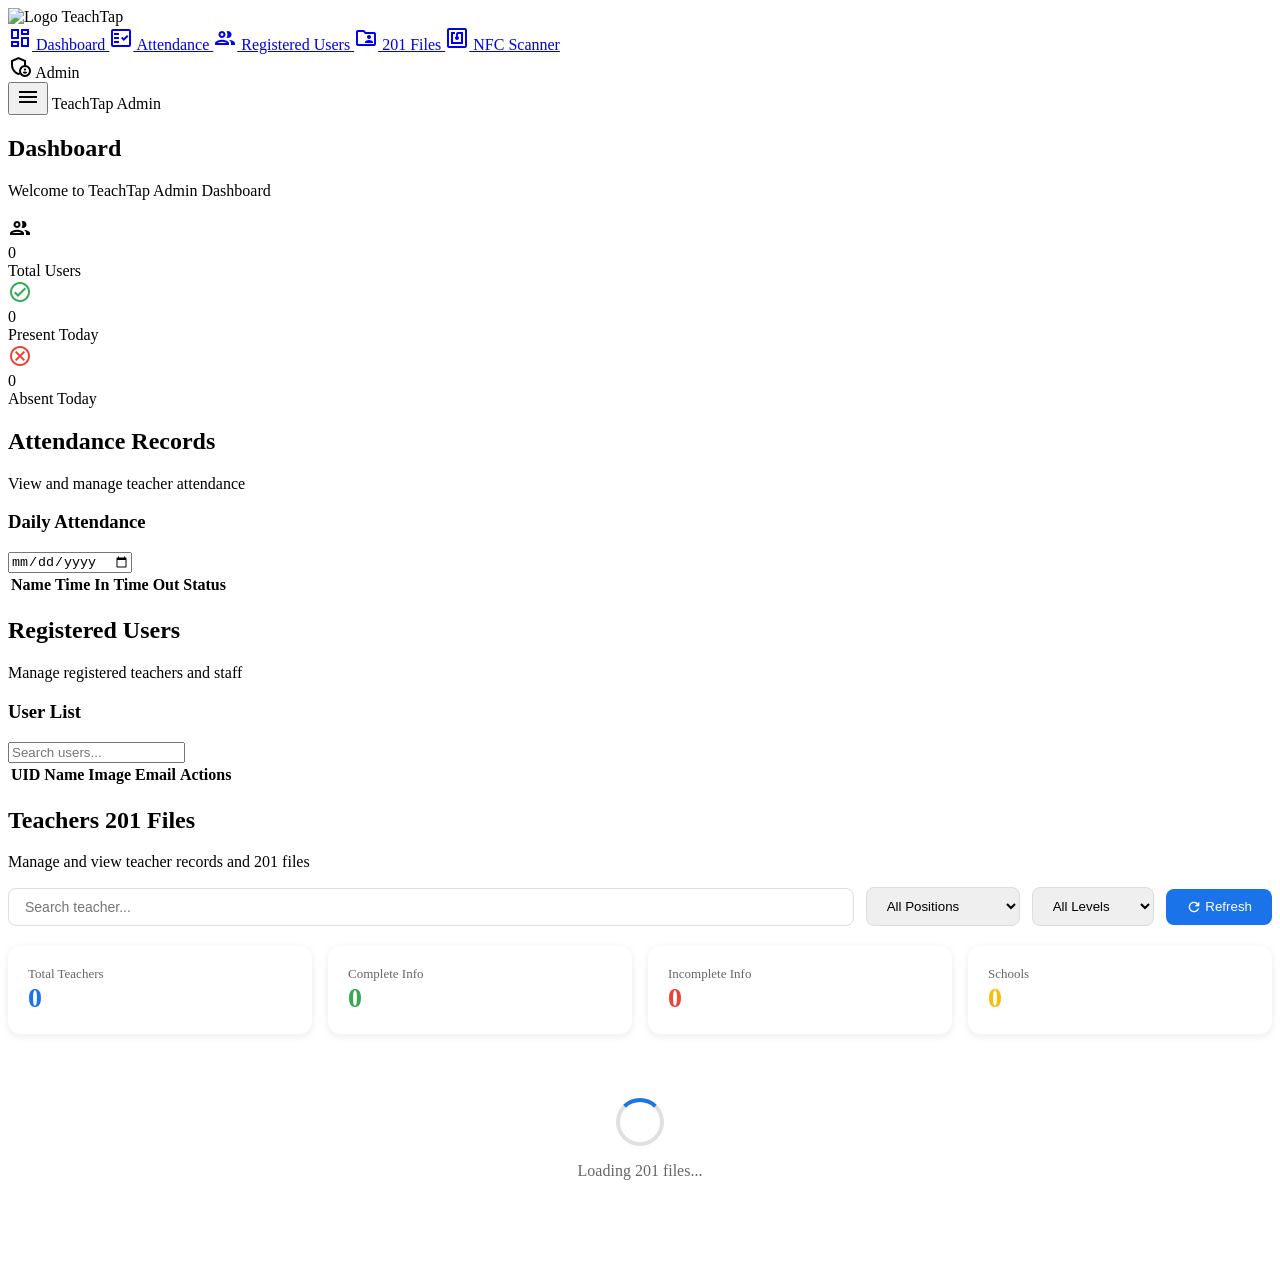
==== commit 4bf79a3a: "feat: Add 201 Files to teacher dashboard, update Admin.html, add getTeacher201ByEmail Co-Authored-By" ====
--- a/HTML/admin.html
+++ b/HTML/admin.html
@@ -1,3392 +1,420 @@
 <!DOCTYPE html>
 <html lang="en">
-  <head>
-    <meta charset="UTF-8"/>
-    <meta name="viewport" content="width=device-width,initial-scale=1.0"/>
-    <title>TeachTap - Admin Portal</title>
-    <link rel="icon" type="image/x-icon" href="/IMAGES/LOGO.png">
-    <link href="https://cdn.jsdelivr.net/npm/bootstrap@5.3.0/dist/css/bootstrap.min.css" rel="stylesheet"/>
-    <link href="https://fonts.googleapis.com/css2?family=Poppins:wght@400;500;600&display=swap" rel="stylesheet"/>
-    <link rel="stylesheet" href="https://cdnjs.cloudflare.com/ajax/libs/font-awesome/6.4.0/css/all.min.css"/>
-    <link rel="stylesheet" href="https://cdnjs.cloudflare.com/ajax/libs/font-awesome/5.15.4/css/all.min.css"/>
-    <link rel="stylesheet" href="https://cdnjs.cloudflare.com/ajax/libs/bootstrap-datepicker/1.9.0/css/bootstrap-datepicker.min.css"/>
-    <link rel="stylesheet" href="https://cdn.jsdelivr.net/npm/bootstrap-icons@1.11.3/font/bootstrap-icons.min.css">
-    <link href="https://cdn.jsdelivr.net/npm/bootstrap@5.3.0/dist/css/bootstrap.min.css" rel="stylesheet">
-    <link href="https://cdnjs.cloudflare.com/ajax/libs/font-awesome/6.4.0/css/all.min.css" rel="stylesheet">
-    <link href="https://cdn.jsdelivr.net/npm/bootstrap@5.3.3/dist/css/bootstrap.min.css" rel="stylesheet">
-    <script src="https://cdn.jsdelivr.net/npm/bootstrap@5.3.3/dist/js/bootstrap.bundle.min.js"></script>
-    <link rel="stylesheet" href="/CSS/admin.css"/>
-  </head>
-
-  <body>
-    <div class="sidebar d-flex flex-column" style="height:100vh">
-      <div class="sidebar-header p-3">
-      <img src="/IMAGES/LOGO2.png" alt="TeachTap Logo" style="width:150px;height:auto;margin-left:40px"/>
-      </div>
-      <!-- Sidebar Navigation Links -->
-      <nav class="nav flex-column mt-3 mb-auto">
-        <a class="nav-link active" href="#dashboard"><i class="fas fa-tachometer-alt me-2"></i>Dashboard</a>
-        <a class="nav-link" href="#attendance"><i class="fas fa-clipboard-check me-2"></i>Attendance</a>
-        <a class="nav-link" href="#teachers"><i class="fas fa-chalkboard-teacher me-2"></i>NFC Tag Masterlist</a>
-        <a class="nav-link" href="#payroll"><i class="fas fa-money-bill-wave me-2"></i>Payroll</a>
-        <a class="nav-link" href="#requests"><i class="fas fa-inbox me-2"></i>Request</a>
-        <a class="nav-link" href="#files"><i class="fas fa-file me-2"></i>Teachers</a>
-        <a class="nav-link" href="#credits-management"><i class="bi bi-calendar-check me-2"></i>Credits Management</a>
-        <a class="nav-link" href="#admin-settings"><i class="fas fa-cog me-2"></i>Admin Settings</a>
-      </nav>
-      <a class="nav-link text-danger mt-auto" href="#" onclick="logout()" style="cursor:pointer"><i class="fas fa-sign-out-alt me-2"></i>Log Out</a>
+<head>
+  <meta charset="UTF-8">
+  <meta name="viewport" content="width=device-width, initial-scale=1.0">
+  <title>TeachTap - Admin Dashboard</title>
+  <style><?!= include('AdminStylesheet'); ?></style>
+  <link href="https://fonts.googleapis.com/css2?family=Inter:wght@300;400;500;600;700&display=swap" rel="stylesheet">
+  <link href="https://fonts.googleapis.com/icon?family=Material+Icons+Outlined" rel="stylesheet">
+</head>
+<body>
+  <!-- Sidebar -->
+  <div class="sidebar" id="sidebar">
+    <div class="sidebar-header">
+      <img src="https://github.com/erlmntz/CAPSTONE-PROJECT_TeachTap/blob/main/IMAGES/LOGO2.png?raw=true" alt="Logo" class="sidebar-logo">
+      <span class="sidebar-title">TeachTap</span>
+    </div>
+    <nav class="sidebar-nav">
+      <a href="#" class="nav-item active" data-page="dashboard" onclick="showPage('dashboard')">
+        <span class="material-icons-outlined">dashboard</span> Dashboard
+      </a>
+      <a href="#" class="nav-item" data-page="attendance" onclick="showPage('attendance')">
+        <span class="material-icons-outlined">fact_check</span> Attendance
+      </a>
+      <a href="#" class="nav-item" data-page="users" onclick="showPage('users')">
+        <span class="material-icons-outlined">people</span> Registered Users
+      </a>
+      <a href="#" class="nav-item" data-page="files201" onclick="showPage('files201')">
+        <span class="material-icons-outlined">folder_shared</span> 201 Files
+      </a>
+      <a href="#" class="nav-item" data-page="scanner" onclick="openScanner()">
+        <span class="material-icons-outlined">nfc</span> NFC Scanner
+      </a>
+    </nav>
+    <div class="sidebar-footer">
+      <div class="admin-badge">
+        <span class="material-icons-outlined">admin_panel_settings</span>
+        <span id="adminEmail">Admin</span>
+      </div>
+    </div>
   </div>
 
-    <!-- ==================== MAIN CONTENT SECTION ==================== -->
-    <div class="main-content">
-      <!-- Header Section -->
-      <header class="admin-header d-flex justify-content-between align-items-center py-3 px-4 bg-white shadow-sm rounded">
-        <!-- Dashboard Title -->
-        <h3 class="mb-0 fw-semibold text-primary">
-          <i></i>Admin Dashboard
-        </h3>
-        
-       <!-- Right Side Controls -->
-        <div class="d-flex align-items-center gap-4">
-          <!-- Current Date/Time -->
-          <div class="datetime-container">
-            <div class="datetime-box">
-              <span id="current-datetime" class="datetime-text"></span>
-            </div>
-          </div>
-          
-          <!-- Profile Dropdown -->
-          <div class="dropdown">
-            <button class="btn p-0 border-0" type="button" id="profileDropdown" data-bs-toggle="dropdown" aria-expanded="false">
-              <div class="avatar">
-                <img src="/IMAGES/MaamAlma.png" 
-                    alt="Admin" 
-                    class="rounded-circle border border-2 border-primary"
-                    width="60" height="60"> <!-- Increased avatar size -->
-              </div>
-            </button>
-            <ul class="dropdown-menu dropdown-menu-end shadow-sm border-0 mt-2">
-              <li><a class="dropdown-item" href="#"><i class="fas fa-user text-muted me-2"></i>Profile</a></li>
-              <li><a class="dropdown-item" href="#"><i class="fas fa-cog text-muted me-2"></i>Settings</a></li>
-              <li><hr class="dropdown-divider my-1"></li>
-              <li><a class="dropdown-item text-danger" href="#"><i class="fas fa-sign-out-alt me-2"></i>Logout</a></li>
-            </ul>
+  <!-- Mobile Header -->
+  <div class="mobile-header">
+    <button class="menu-toggle" onclick="toggleSidebar()">
+      <span class="material-icons-outlined">menu</span>
+    </button>
+    <span class="mobile-title">TeachTap Admin</span>
+  </div>
+
+  <!-- Main Content -->
+  <div class="main-content" id="mainContent">
+
+    <!-- Dashboard Page -->
+    <div id="dashboard-page" class="page-content active">
+      <div class="page-header">
+        <h2>Dashboard</h2>
+        <p>Welcome to TeachTap Admin Dashboard</p>
+      </div>
+      <div class="stats-grid">
+        <div class="stat-card">
+          <span class="material-icons-outlined stat-icon">people</span>
+          <div class="stat-info">
+            <div class="stat-number" id="totalUsers">0</div>
+            <div class="stat-label">Total Users</div>
           </div>
         </div>
-
-      </header>
-
-      <!-- Monthly Absence Tracker Widget -->
-      <div class="row mt-4" id="monthly-absence-widget">
-        <div class="col-12">
-          <div class="card shadow-sm border-primary">
-            <div class="card-header bg-primary text-white py-3 d-flex justify-content-between align-items-center">
-              <h5 class="mb-0">Monthly Teacher Attendance</h5>
-              <div class="d-flex align-items-center">
-                <div class="me-3">
-                  <span class="badge bg-primary bg-opacity-25">
-                    Total Teachers: <strong>66</strong>
-                  </span>
-                </div>
-                <div class="input-group" style="width: 200px;">
-                  <input type="month" class="form-control border-primary" id="attendance-month" value="2023-10">
-                  <button class="btn btn-outline-light" type="button" id="refresh-attendance">
-                    <i class="fas fa-sync-alt"></i>
-                  </button>
-                </div>
-              </div>
-            </div>
-            <div class="card-body">
-              <!-- Summary Cards Row -->
-              <div class="row mb-4 g-3">
-                <!-- Perfect Attendance -->
-                <div class="col-md-4">
-                  <div class="card h-100 border-primary bg-primary bg-opacity-10">
-                    <div class="card-body">
-                      <div class="d-flex align-items-center text-primary">
-                        <div class="me-3">
-                          <i class="fas fa-check-circle fa-2x"></i>
-                        </div>
-                        <div>
-                          <h6 class="mb-1">Perfect Attendance</h6>
-                          <h3 class="mb-0">62</h3>
-                        </div>
-                      </div>
-                    </div>
-                  </div>
-                </div>
-                
-                <!-- Absent Teachers -->
-                <div class="col-md-4">
-                  <div class="card h-100 border-primary bg-primary bg-opacity-10">
-                    <div class="card-body">
-                      <div class="d-flex align-items-center text-primary">
-                        <div class="me-3">
-                          <i class="fas fa-user-slash fa-2x"></i>
-                        </div>
-                        <div>
-                          <h6 class="mb-1">Absent Teachers</h6>
-                          <h3 class="mb-0">2</h3>
-                        </div>
-                      </div>
-                    </div>
-                  </div>
-                </div>
-                
-                <!-- Late Arrivals -->
-                <div class="col-md-4">
-                  <div class="card h-100 border-primary bg-primary bg-opacity-10">
-                    <div class="card-body">
-                      <div class="d-flex align-items-center text-primary">
-                        <div class="me-3">
-                          <i class="fas fa-clock fa-2x"></i>
-                        </div>
-                        <div>
-                          <h6 class="mb-1">Late Arrivals</h6>
-                          <h3 class="mb-0">2</h3>
-                        </div>
-                      </div>
-                    </div>
-                  </div>
-                </div>
-              </div>
-      
-              <!-- Top 3 Lists -->
-              <div class="row g-3 mb-3">
-                <!-- Perfect Attendance -->
-                <div class="col-md-4">
-                  <div class="border border-primary border-opacity-25 rounded p-3 h-100">
-                    <div class="d-flex justify-content-between align-items-center mb-2">
-                      <h6 class="mb-0 text-primary fw-bold">Top Perfect Attendance</h6>
-                      <small class="text-muted">62 total</small>
-                    </div>
-                    <ul class="list-unstyled mb-0">
-                      <li class="d-flex justify-content-between align-items-center py-2 border-bottom border-primary border-opacity-25">
-                        <div class="d-flex align-items-center">
-                          <div class="avatar rounded-circle me-2 d-flex align-items-center justify-content-center" style="width: 32px; height: 32px; background-color: rgba(26, 35, 126, 0.1); color: rgb(26, 35, 126);">
-                            <i class="fas fa-user"></i>
-                          </div>
-                          <span>Maria Santos</span>
-                        </div>
-                        <span class="badge bg-primary px-2 py-1" style="min-width: 65px;">22 days</span>
-                      </li>
-                      <li class="d-flex justify-content-between align-items-center py-2 border-bottom border-primary border-opacity-25">
-                        <div class="d-flex align-items-center">
-                          <div class="avatar rounded-circle me-2 d-flex align-items-center justify-content-center" style="width: 32px; height: 32px; background-color: rgba(26, 35, 126, 0.1); color: rgb(26, 35, 126);">
-                            <i class="fas fa-user"></i>
-                          </div>
-                          <span>John Smith</span>
-                        </div>
-                        <span class="badge bg-primary px-2 py-1" style="min-width: 65px;">22 days</span>
-                      </li>
-                      <li class="d-flex justify-content-between align-items-center py-2">
-                        <div class="d-flex align-items-center">
-                          <div class="avatar rounded-circle me-2 d-flex align-items-center justify-content-center" style="width: 32px; height: 32px; background-color: rgba(26, 35, 126, 0.1); color: rgb(26, 35, 126);">
-                            <i class="fas fa-user"></i>
-                          </div>
-                          <span>Sarah Lee</span>
-                        </div>
-                        <span class="badge bg-primary px-2 py-1" style="min-width: 65px;">21 days</span>
-                      </li>
-                    </ul>
-                  </div>
-                </div>
-                
-                <!-- Absent Teachers -->
-                <div class="col-md-4">
-                  <div class="border border-primary border-opacity-25 rounded p-3 h-100">
-                    <div class="d-flex justify-content-between align-items-center mb-2">
-                      <h6 class="mb-0 text-primary fw-bold">Top Absent Teachers</h6>
-                      <small class="text-muted">2 total</small>
-                    </div>
-                    <ul class="list-unstyled mb-0">
-                      <li class="py-2 border-bottom border-primary border-opacity-25">
-                        <div class="d-flex justify-content-between align-items-center">
-                          <div class="d-flex align-items-center">
-                            <div class="avatar rounded-circle me-2 d-flex align-items-center justify-content-center" style="width: 32px; height: 32px; background-color: rgba(26, 35, 126, 0.1); color: rgb(26, 35, 126);">
-                              <i class="fas fa-user"></i>
-                            </div>
-                            <span>Juan Dela Cruz</span>
-                          </div>
-                          <span class="badge bg-primary">2 days</span>
-                        </div>
-                        <small class="text-muted d-block ps-4 ms-4">Oct 5, 12</small>
-                      </li>
-                      <li class="py-2">
-                        <div class="d-flex justify-content-between align-items-center">
-                          <div class="d-flex align-items-center">
-                            <div class="avatar rounded-circle me-2 d-flex align-items-center justify-content-center" style="width: 32px; height: 32px; background-color: rgba(26, 35, 126, 0.1); color: rgb(26, 35, 126);">
-                              <i class="fas fa-user"></i>
-                            </div>
-                            <span>Lisa Johnson</span>
-                          </div>
-                          <span class="badge bg-primary">1 day</span>
-                        </div>
-                        <small class="text-muted d-block ps-4 ms-4">Oct 8</small>
-                      </li>
-                    </ul>
-                  </div>
-                </div>
-                
-                <!-- Late Arrivals -->
-                <div class="col-md-4">
-                  <div class="border border-primary border-opacity-25 rounded p-3 h-100">
-                    <div class="d-flex justify-content-between align-items-center mb-2">
-                      <h6 class="mb-0 text-primary fw-bold">Top Late Arrivals</h6>
-                      <small class="text-muted">2 total</small>
-                    </div>
-                    <ul class="list-unstyled mb-0">
-                      <li class="py-2 border-bottom border-primary border-opacity-25">
-                        <div class="d-flex justify-content-between align-items-center">
-                          <div class="d-flex align-items-center">
-                            <div class="avatar rounded-circle me-2 d-flex align-items-center justify-content-center" style="width: 32px; height: 32px; background-color: rgba(26, 35, 126, 0.1); color: rgb(26, 35, 126);">
-                              <i class="fas fa-user"></i>
-                            </div>
-                            <span>Ana Reyes</span>
-                          </div>
-                          <span class="badge bg-primary">4 times</span>
-                        </div>
-                        <small class="text-muted d-block ps-4 ms-4">Average 15 minutes late</small>
-                      </li>
-                      <li class="py-2">
-                        <div class="d-flex justify-content-between align-items-center">
-                          <div class="d-flex align-items-center">
-                            <div class="avatar rounded-circle me-2 d-flex align-items-center justify-content-center" style="width: 32px; height: 32px; background-color: rgba(26, 35, 126, 0.1); color: rgb(26, 35, 126);">
-                              <i class="fas fa-user"></i>
-                            </div>
-                            <span>Michael Brown</span>
-                          </div>
-                          <span class="badge bg-primary">2 times</span>
-                        </div>
-                        <small class="text-muted d-block ps-4 ms-4">Average 8 minutes late</small>
-                      </li>
-                    </ul>
-                  </div>
-                </div>
-              </div>
-      
-              <!-- Detailed Lists with Dropdowns (Hidden by default) -->
-              <div class="accordion d-none" id="attendanceDetails">
-                <!-- Original accordion content here -->
-              </div>
-              
-              <!-- Action Buttons -->
-              <div class="d-flex justify-content-between mt-3">
-                <button class="btn btn-outline-primary" id="view-full-report">
-                  <i class="fas fa-list me-2"></i> View Full Report
-                </button>
-                <button class="btn btn-primary" id="download-attendance-report">
-                  <i class="fas fa-download me-2"></i> Download Full Report
-                </button>
-              </div>
-            </div>
+        <div class="stat-card">
+          <span class="material-icons-outlined stat-icon" style="color:#34a853;">check_circle</span>
+          <div class="stat-info">
+            <div class="stat-number" id="presentToday">0</div>
+            <div class="stat-label">Present Today</div>
           </div>
         </div>
-      </div>
-
-     <!-- ==================== DASHBOARD SECTION ==================== -->
-     <div class="content-section active" id="dashboard" style="margin-top: 25px;">
-      <div class="card border-primary">
-        <div class="card-header bg-primary text-white d-flex justify-content-between align-items-center py-2">
-          <h6 class="mb-0">Today's Attendance Report</h6>
-          <button id="download-report" class="btn btn-sm btn-light">
-            <i class="fas fa-download me-1"></i> Download
-          </button>
-        </div>
-        
-        <div class="card-body p-2">
-          <!-- Summary Stats - Compact Row -->
-          <div class="d-flex justify-content-between mb-2">
-            <div class="text-center px-2 py-1 rounded flex-fill mx-1" style="background-color: #e6f0ff; color: #0d6efd; border: 1px solid #0d6efd;">
-              <h5 class="mb-0" id="present-count">0</h5>
-              <small>Present</small>
-            </div>            
-            <div class="text-center px-2 py-1 rounded flex-fill mx-1" style="background-color: #e6f0ff; color: #0d6efd; border: 1px solid #0d6efd;">
-              <h5 class="mb-0" id="late-count">0</h5>
-              <small>Late</small>
-            </div>            
-            <div class="text-center px-2 py-1 rounded flex-fill mx-1" style="background-color: #e6f0ff; color: #0d6efd; border: 1px solid #0d6efd;">
-              <h5 class="mb-0" id="absent-count">0</h5>
-              <small>Absent</small>
-            </div>            
-          </div>
-          
-          
-    
-          <!-- Missing Logs - Compact Section -->
-          <div class="border-top pt-2">
-            <h6 class="text-primary mb-2">Missing Logs</h6>
-            <div class="d-flex">
-              <div class="flex-fill me-1">
-                <div class="card border-primary mb-2">
-                  <div class="card-header bg-primary bg-opacity-10 text-primary py-1 px-2 small">
-                    <i class="fas fa-sign-in-alt me-1"></i>Missing Log In
-                  </div>
-                  <ul id="missing-login" class="list-group list-group-flush small">
-                    <li class="list-group-item px-2 py-1">No missing log ins</li>
-                  </ul>
-                </div>
-              </div>
-              <div class="flex-fill ms-1">
-                <div class="card border-primary mb-2">
-                  <div class="card-header bg-primary bg-opacity-10 text-primary py-1 px-2 small">
-                    <i class="fas fa-sign-out-alt me-1"></i>Missing Log Out
-                  </div>
-                  <ul id="missing-logout" class="list-group list-group-flush small">
-                    <li class="list-group-item px-2 py-1">No missing log outs</li>
-                  </ul>
-                </div>
-              </div>
-            </div>
+        <div class="stat-card">
+          <span class="material-icons-outlined stat-icon" style="color:#ea4335;">cancel</span>
+          <div class="stat-info">
+            <div class="stat-number" id="absentToday">0</div>
+            <div class="stat-label">Absent Today</div>
           </div>
         </div>
       </div>
     </div>
 
-      <!-- ==================== ATTENDANCE SECTION ==================== -->
-      <div class="content-section" id="attendance" style="margin-top: 25px;">
-        <div class="card shadow-sm border-0" style="border-radius: 12px; overflow: hidden;">
-          <div class="card-body p-4">
-            <div class="attendance-header d-flex justify-content-between align-items-center mb-4 flex-wrap gap-3">
-              <div class="date-navigation d-flex gap-2">
-                <button class="btn btn-outline-primary btn-prev-day d-flex align-items-center" style="border-radius: 8px;">
-                  <i class="bi bi-chevron-left me-1"></i> Previous Day
-                </button>
-              </div>
-              
-              <div class="d-flex align-items-center gap-3 ms-auto">
-                <div class="date-selector">
-                  <input type="date" id="attendance-date" class="form-control" style="border-radius: 8px; min-width: 180px;">
-                </div>
-                
-                <div class="download-actions">
-                  <button class="btn btn-primary btn-download d-flex align-items-center gap-2" style="border-radius: 8px;">
-                    <i class="bi bi-download"></i> Download Report
-                  </button>
-                </div>
-              </div>
-            </div>
-            
-            <div class="report-title text-center mb-4">
-              <h3 class="text-dark fw-semibold m-0" id="report-date-title" style="color: #2c3e50;">Attendance Report - May 15, 2023</h3>
-            </div>
-            
-            <!-- Password Modal -->
-            <div class="modal fade" id="passwordModal" tabindex="-1" aria-hidden="true">
-              <div class="modal-dialog modal-dialog-centered">
-                <div class="modal-content">
-                  <div class="modal-header">
-                    <h5 class="modal-title">Enter Admin Password</h5>
-                    <button type="button" class="btn-close" data-bs-dismiss="modal" aria-label="Close"></button>
-                  </div>
-                  <div class="modal-body">
-                    <div class="mb-3">
-                      <label for="adminPassword" class="form-label">Password</label>
-                      <input type="password" class="form-control" id="adminPassword" placeholder="Enter admin password">
-                      <div class="invalid-feedback" id="passwordError">Incorrect password</div>
-                    </div>
-                  </div>
-                  <div class="modal-footer">
-                    <button type="button" class="btn btn-secondary" data-bs-dismiss="modal">Cancel</button>
-                    <button type="button" class="btn btn-primary" id="confirmPassword">Confirm</button>
-                  </div>
-                </div>
-              </div>
-            </div>
-            
-            <div class="table-responsive" style="border-radius: 10px; overflow: hidden;">
-              <table class="table table-hover attendance-table mb-0">
-                <thead class="table-primary" style="background-color: #3498db;">
-                  <tr>
-                    <th class="text-start ps-4" style="padding-top: 14px; padding-bottom: 14px;">NFC ID</th>
-                    <th class="text-start" style="padding-top: 14px; padding-bottom: 14px;">Name</th>
-                    <th class="text-start" style="padding-top: 14px; padding-bottom: 14px;">Login Time</th>
-                    <th class="text-start" style="padding-top: 14px; padding-bottom: 14px;">Morning Status</th>
-                    <th class="text-start" style="padding-top: 14px; padding-bottom: 14px;">Logout Time</th>
-                    <th class="text-start pe-4" style="padding-top: 14px; padding-bottom: 14px;">Afternoon Status</th>
-                    <th class="text-start" style="padding-top: 14px; padding-bottom: 14px;">Actions</th>
-                  </tr>
-                </thead>
-                <tbody id="nfc-logs">
-                  <tr style="border-bottom: 1px solid #f0f0f0;">
-                    <td class="text-start ps-4">NFC1001</td>
-                    <td class="text-start fw-medium">Juan Dela Cruz</td>
-                    <td class="text-start editable-time" data-field="login" data-user="NFC1001">06:58 AM</td>
-                    <td class="text-start">
-                      <span class="badge bg-primary" style="padding: 6px 10px; border-radius: 6px;">On-time</span>
-                    </td>
-                    <td class="text-start editable-time" data-field="logout" data-user="NFC1001">-:-</td>
-                    <td class="text-start pe-4">
-                      <span class="badge bg-danger" style="padding: 6px 10px; border-radius: 6px;">Missing</span>
-                    </td>
-                    <td class="text-start">
-                      <div class="btn-group">
-                        <button class="btn btn-sm btn-outline-primary edit-time-btn" data-user="NFC1001" data-field="login">
-                          <i class="bi bi-pencil"></i> Login
-                        </button>
-                        <button class="btn btn-sm btn-outline-primary edit-time-btn" data-user="NFC1001" data-field="logout">
-                          <i class="bi bi-pencil"></i> Logout
-                        </button>
-                      </div>
-                    </td>
-                  </tr>
-                  <tr style="border-bottom: 1px solid #f0f0f0;">
-                    <td class="text-start ps-4">NFC1002</td>
-                    <td class="text-start fw-medium">Maria Santos</td>
-                    <td class="text-start editable-time" data-field="login" data-user="NFC1002">07:15 AM</td>
-                    <td class="text-start">
-                      <span class="badge bg-primary" style="padding: 6px 10px; border-radius: 6px;">Late</span>
-                    </td>
-                    <td class="text-start editable-time" data-field="logout" data-user="NFC1002">04:05 PM</td>
-                    <td class="text-start pe-4">
-                      <span class="badge bg-primary" style="padding: 6px 10px; border-radius: 6px;">On-time</span>
-                    </td>
-                    <td class="text-start">
-                      <div class="btn-group">
-                        <button class="btn btn-sm btn-outline-primary edit-time-btn" data-user="NFC1002" data-field="login">
-                          <i class="bi bi-pencil"></i> Login
-                        </button>
-                        <button class="btn btn-sm btn-outline-primary edit-time-btn" data-user="NFC1002" data-field="logout">
-                          <i class="bi bi-pencil"></i> Logout
-                        </button>
-                      </div>
-                    </td>
-                  </tr>
-                  <tr style="border-bottom: 1px solid #f0f0f0;">
-                    <td class="text-start ps-4">NFC1003</td>
-                    <td class="text-start fw-medium">Pedro Reyes</td>
-                    <td class="text-start editable-time" data-field="login" data-user="NFC1003">07:30 AM</td>
-                    <td class="text-start">
-                      <span class="badge bg-primary" style="padding: 6px 10px; border-radius: 6px;">Late</span>
-                    </td>
-                    <td class="text-start editable-time" data-field="logout" data-user="NFC1003">03:30 PM</td>
-                    <td class="text-start pe-4">
-                      <span class="badge text-bg-info" style="padding: 6px 10px; border-radius: 6px;">Early Leave</span>
-                    </td>
-                    <td class="text-start">
-                      <div class="btn-group">
-                        <button class="btn btn-sm btn-outline-primary edit-time-btn" data-user="NFC1003" data-field="login">
-                          <i class="bi bi-pencil"></i> Login
-                        </button>
-                        <button class="btn btn-sm btn-outline-primary edit-time-btn" data-user="NFC1003" data-field="logout">
-                          <i class="bi bi-pencil"></i> Logout
-                        </button>
-                      </div>
-                    </td>
-                  </tr>
-                  <tr style="border-bottom: 1px solid #f0f0f0;">
-                    <td class="text-start ps-4">NFC1004</td>
-                    <td class="text-start fw-medium">Ana Lopez</td>
-                    <td class="text-start editable-time" data-field="login" data-user="NFC1004">06:45 AM</td>
-                    <td class="text-start">
-                      <span class="badge bg-primary" style="padding: 6px 10px; border-radius: 6px;">On-time</span>
-                    </td>
-                    <td class="text-start editable-time" data-field="logout" data-user="NFC1004">03:00 PM</td>
-                    <td class="text-start pe-4">
-                      <span class="badge text-bg-info" style="padding: 6px 10px; border-radius: 6px;">Early Leave</span>
-                    </td>
-                    <td class="text-start">
-                      <div class="btn-group">
-                        <button class="btn btn-sm btn-outline-primary edit-time-btn" data-user="NFC1004" data-field="login">
-                          <i class="bi bi-pencil"></i> Login
-                        </button>
-                        <button class="btn btn-sm btn-outline-primary edit-time-btn" data-user="NFC1004" data-field="logout">
-                          <i class="bi bi-pencil"></i> Logout
-                        </button>
-                      </div>
-                    </td>
-                  </tr>
-                  <tr>
-                    <td class="text-start ps-4">NFC1005</td>
-                    <td class="text-start fw-medium">Carlos Gomez</td>
-                    <td class="text-start editable-time" data-field="login" data-user="NFC1005">07:00 AM</td>
-                    <td class="text-start">
-                      <span class="badge bg-primary" style="padding: 6px 10px; border-radius: 6px;">On-time</span>
-                    </td>
-                    <td class="text-start editable-time" data-field="logout" data-user="NFC1005">05:30 PM</td>
-                    <td class="text-start pe-4">
-                      <span class="badge bg-primary" style="padding: 6px 10px; border-radius: 6px;">On-time</span>
-                    </td>
-                    <td class="text-start">
-                      <div class="btn-group">
-                        <button class="btn btn-sm btn-outline-primary edit-time-btn" data-user="NFC1005" data-field="login">
-                          <i class="bi bi-pencil"></i> Login
-                        </button>
-                        <button class="btn btn-sm btn-outline-primary edit-time-btn" data-user="NFC1005" data-field="logout">
-                          <i class="bi bi-pencil"></i> Logout
-                        </button>
-                      </div>
-                    </td>
-                  </tr>
-                </tbody>
-              </table>
-            </div>
-          </div>
+    <!-- Attendance Page -->
+    <div id="attendance-page" class="page-content">
+      <div class="page-header">
+        <h2>Attendance Records</h2>
+        <p>View and manage teacher attendance</p>
+      </div>
+      <div class="card">
+        <div class="card-header">
+          <h3>Daily Attendance</h3>
+          <input type="date" id="attendanceDate" onchange="loadAttendance()">
         </div>
-      </div>
-      
-      <!-- Time Edit Modal -->
-      <div class="modal fade" id="timeEditModal" tabindex="-1" aria-hidden="true">
-        <div class="modal-dialog modal-dialog-centered">
-          <div class="modal-content">
-            <div class="modal-header">
-              <h5 class="modal-title" id="timeEditModalTitle">Edit Time</h5>
-              <button type="button" class="btn-close" data-bs-dismiss="modal" aria-label="Close"></button>
-            </div>
-            <div class="modal-body">
-              <div class="mb-3">
-                <label for="editTimeField" class="form-label">Time</label>
-                <input type="time" class="form-control" id="editTimeField">
-                <div class="form-check mt-2">
-                  <input class="form-check-input" type="checkbox" id="clearTimeCheckbox">
-                  <label class="form-check-label" for="clearTimeCheckbox">
-                    Clear this time (mark as missing)
-                  </label>
-                </div>
-              </div>
-            </div>
-            <div class="modal-footer">
-              <button type="button" class="btn btn-secondary" data-bs-dismiss="modal">Cancel</button>
-              <button type="button" class="btn btn-primary" id="saveTimeEdit">Save Changes</button>
-            </div>
-          </div>
+        <table class="data-table">
+          <thead>
+            <tr><th>Name</th><th>Time In</th><th>Time Out</th><th>Status</th></tr>
+          </thead>
+          <tbody id="attendanceList"></tbody>
+        </table>
+      </div>
+    </div>
+
+    <!-- Users Page -->
+    <div id="users-page" class="page-content">
+      <div class="page-header">
+        <h2>Registered Users</h2>
+        <p>Manage registered teachers and staff</p>
+      </div>
+      <div class="card">
+        <div class="card-header">
+          <h3>User List</h3>
+          <input type="text" placeholder="Search users..." id="userSearch" oninput="searchUsers()">
         </div>
-      </div>
-
-      <!-- ==================== NFC REGISTERED TAGS SECTION ==================== -->
-      <div class="content-section" id="teachers" style="margin-top: 25px;">
-        <div class="card shadow-sm border-0" style="background-color: white; border-radius: 0.75rem;">
-          <div class="card-body p-4">
-            <div class="d-flex justify-content-between align-items-center mb-4">
-              <h5 class="mb-0" style="font-weight: 600; color: #2c3e50; font-size: 1.25rem;">Masterlist of Registered NFC Tags</h5>
-              <div class="d-flex align-items-center" style="gap: 12px;">
-                <div class="input-group me-3" style="width: 300px;">
-                  <input type="text" id="teacherSearch"
-                         class="form-control rounded-pill border-primary px-3 py-2"
-                         placeholder="Search by name or NFC ID..."
-                         style="border-width: 2px; background-color: transparent; box-shadow: none; transition: all 0.3s ease;"
-                         onfocus="this.style.borderColor='#0d6efd'; this.style.boxShadow='0 0 0 0.25rem rgba(13, 110, 253, 0.15)'"
-                         onblur="this.style.borderColor='#0d6efd'; this.style.boxShadow='none'">
-                  
-                  <button class="btn btn-primary rounded-pill px-3" type="button" id="searchBtn"
-                          style="border-width: 2px; transition: all 0.2s ease;"
-                          onmouseover="this.style.transform='translateY(-1px)'; this.style.boxShadow='0 4px 8px rgba(13, 110, 253, 0.3)'"
-                          onmouseout="this.style.transform='none'; this.style.boxShadow='none'">
-                    <i class="fas fa-search"></i>
-                  </button>
-                </div>
-                
-                <button class="btn btn-primary rounded-pill px-4 py-2 fw-bold" data-bs-toggle="modal" data-bs-target="#addTeacherModal"
-                        style="box-shadow: 0 2px 8px rgba(13, 110, 253, 0.2); transition: all 0.2s ease;"
-                        onmouseover="this.style.transform='translateY(-1px)'; this.style.boxShadow='0 4px 8px rgba(13, 110, 253, 0.3)'"
-                        onmouseout="this.style.transform='none'; this.style.boxShadow='0 2px 8px rgba(13, 110, 253, 0.2)'">
-                  <i class="fas fa-plus-circle me-2"></i> Register
-                </button>
-              </div>
-            </div>
-            
-            <div class="table-responsive">
-              <table class="table table-hover align-middle teachers-table" style="width:100%; border-collapse: separate; border-spacing: 0; border-radius: 0.5rem; overflow: hidden;">
-                <thead class="table-light" style="background-color: #f8f9fa; border-bottom: 2px solid #e9ecef;">
-                  <tr style="height: 50px;">
-                    <th class="ps-4" style="font-weight: 600; color: #495057; border-top: 1px solid #e9ecef;">NFC ID</th>
-                    <th style="font-weight: 600; color: #495057; border-top: 1px solid #e9ecef;">Name</th>
-                    <th style="font-weight: 600; color: #495057; border-top: 1px solid #e9ecef;">Teacher's Rank</th>
-                    <th style="font-weight: 600; color: #495057; border-top: 1px solid #e9ecef;">Email</th>
-                    <th class="text-end pe-4" style="font-weight: 600; color: #495057; border-top: 1px solid #e9ecef;">Actions</th>
-                  </tr>
-                </thead>
-                <tbody id="teachers-list" class="border-top-0" style="border-top: none !important;">
-                  <tr style="border-bottom: 1px solid #e9ecef; transition: background-color 0.2s ease;"
-                      onmouseover="this.style.backgroundColor='rgba(13, 110, 253, 0.03)'"
-                      onmouseout="this.style.backgroundColor='transparent'">
-                    <td class="ps-4" style="padding: 16px 8px;">NFC-001</td>
-                    <td style="padding: 16px 8px;">Maria Santos</td>
-                    <td style="padding: 16px 8px;">Professor</td>
-                    <td style="padding: 16px 8px;">maria.santos@example.com</td>
-                    <td class="text-end pe-4" style="padding: 16px 8px;">
-                      <button class="btn btn-sm btn-outline-primary me-2" 
-                              style="border-radius: 4px; padding: 4px 12px; border-width: 1.5px; transition: all 0.2s ease;"
-                              onmouseover="this.style.backgroundColor='rgba(13, 110, 253, 0.1)'"
-                              onmouseout="this.style.backgroundColor='transparent'">
-                        <i class="fas fa-edit fa-sm"></i>
-                      </button>
-                      <button class="btn btn-sm btn-outline-danger" 
-                              style="border-radius: 4px; padding: 4px 12px; border-width: 1.5px; transition: all 0.2s ease;"
-                              onmouseover="this.style.backgroundColor='rgba(220, 53, 69, 0.1)'"
-                              onmouseout="this.style.backgroundColor='transparent'">
-                        <i class="fas fa-trash-alt fa-sm"></i>
-                      </button>
-                    </td>
-                  </tr>
-                  <tr style="border-bottom: 1px solid #e9ecef; transition: background-color 0.2s ease;"
-                      onmouseover="this.style.backgroundColor='rgba(13, 110, 253, 0.03)'"
-                      onmouseout="this.style.backgroundColor='transparent'">
-                    <td class="ps-4" style="padding: 16px 8px;">NFC-002</td>
-                    <td style="padding: 16px 8px;">Juan Dela Cruz</td>
-                    <td style="padding: 16px 8px;">Associate Professor</td>
-                    <td style="padding: 16px 8px;">juan.delacruz@example.com</td>
-                    <td class="text-end pe-4" style="padding: 16px 8px;">
-                      <button class="btn btn-sm btn-outline-primary me-2" 
-                              style="border-radius: 4px; padding: 4px 12px; border-width: 1.5px; transition: all 0.2s ease;"
-                              onmouseover="this.style.backgroundColor='rgba(13, 110, 253, 0.1)'"
-                              onmouseout="this.style.backgroundColor='transparent'">
-                        <i class="fas fa-edit fa-sm"></i>
-                      </button>
-                      <button class="btn btn-sm btn-outline-danger" 
-                              style="border-radius: 4px; padding: 4px 12px; border-width: 1.5px; transition: all 0.2s ease;"
-                              onmouseover="this.style.backgroundColor='rgba(220, 53, 69, 0.1)'"
-                              onmouseout="this.style.backgroundColor='transparent'">
-                        <i class="fas fa-trash-alt fa-sm"></i>
-                      </button>
-                    </td>
-                  </tr>
-                  <tr style="border-bottom: 1px solid #e9ecef; transition: background-color 0.2s ease;"
-                      onmouseover="this.style.backgroundColor='rgba(13, 110, 253, 0.03)'"
-                      onmouseout="this.style.backgroundColor='transparent'">
-                    <td class="ps-4" style="padding: 16px 8px;">NFC-003</td>
-                    <td style="padding: 16px 8px;">Ana Lopez</td>
-                    <td style="padding: 16px 8px;">Assistant Professor</td>
-                    <td style="padding: 16px 8px;">ana.lopez@example.com</td>
-                    <td class="text-end pe-4" style="padding: 16px 8px;">
-                      <button class="btn btn-sm btn-outline-primary me-2" 
-                              style="border-radius: 4px; padding: 4px 12px; border-width: 1.5px; transition: all 0.2s ease;"
-                              onmouseover="this.style.backgroundColor='rgba(13, 110, 253, 0.1)'"
-                              onmouseout="this.style.backgroundColor='transparent'">
-                        <i class="fas fa-edit fa-sm"></i>
-                      </button>
-                      <button class="btn btn-sm btn-outline-danger" 
-                              style="border-radius: 4px; padding: 4px 12px; border-width: 1.5px; transition: all 0.2s ease;"
-                              onmouseover="this.style.backgroundColor='rgba(220, 53, 69, 0.1)'"
-                              onmouseout="this.style.backgroundColor='transparent'">
-                        <i class="fas fa-trash-alt fa-sm"></i>
-                      </button>
-                    </td>
-                  </tr>
-                </tbody>
-              </table>
-            </div>
-          </div>
-        </div>
-      </div>
-
-      <!-- ==================== MODALS SECTION ==================== -->
-      <!-- Delete Confirmation Modal -->
-      <div class="modal fade" id="confirmDeleteModal" tabindex="-1" aria-labelledby="confirmDeleteModalLabel" aria-hidden="true">
-        <div class="modal-dialog">
-          <div class="modal-content">
-            <div class="modal-header">
-              <h5 class="modal-title" id="confirmDeleteModalLabel">Confirm Deletion</h5>
-              <button type="button" class="btn-close" data-bs-dismiss="modal" aria-label="Close"></button>
-            </div>
-            <div class="modal-body">
-              Are you sure you want to delete this teacher?
-            </div>
-            <div class="modal-footer">
-              <button type="button" class="btn btn-secondary" data-bs-dismiss="modal">Cancel</button>
-              <button type="button" class="btn btn-danger" id="confirmDeleteButton">Delete</button>
-            </div>
-          </div>
-        </div>
-      </div>
-
-      <!-- Add Teacher Modal -->
-      <div class="modal fade" id="addTeacherModal" tabindex="-1" aria-labelledby="addTeacherModalLabel" aria-hidden="true">
-        <div class="modal-dialog modal-lg">
-          <div class="modal-content shadow-lg rounded-3">
-            <div class="modal-header bg-primary text-white">
-              <h5 class="modal-title w-100 text-center fw-bold" id="addTeacherModalLabel">Register NFC Tag to the Masterlist</h5>
-              <button type="button" class="btn-close btn-close-white" data-bs-dismiss="modal" aria-label="Close"></button>
-            </div>
-            <div class="modal-body p-4">
-              <form id="addTeacherForm">
-                <div class="row">
-                  <div class="col-md-6 mb-3">
-                    <label for="employeeId" class="form-label fw-semibold">Employee ID</label>
-                    <input type="number" 
-                           id="employeeId" 
-                           class="form-control" 
-                           placeholder="Enter 7-digit employee ID" 
-                           min="1000000" 
-                           max="9999999" 
-                           maxlength="7" 
-                           oninput="this.value=this.value.slice(0,7)"
-                           pattern="\d{7}" 
-                           title="Please enter exactly 7 digits" 
-                           required />
-                    <small class="text-muted">Must be exactly 7 digits</small>
-                  </div>
-                  <div class="col-md-6 mb-3">
-                    <label for="teacherRank" class="form-label fw-semibold">Teacher's Rank</label>
-                    <select id="teacherRank" class="form-select w-100" required>
-                      <option value="" disabled selected>Select rank</option>
-                      <option value="Teacher I">Teacher I</option>
-                      <option value="Teacher II">Teacher II</option>
-                      <option value="Teacher III">Teacher III</option>
-                      <option value="Master Teacher I">Master Teacher I</option>
-                      <option value="Master Teacher II">Master Teacher II</option>
-                      <option value="Master Teacher III">Master Teacher III</option>
-                      <option value="Master Teacher IV">Master Teacher IV</option>
-                      <option value="Head Teacher I">Head Teacher I</option>
-                      <option value="Head Teacher II">Head Teacher II</option>
-                      <option value="Head Teacher III">Head Teacher III</option>
-                      <option value="Head Teacher IV">Head Teacher IV</option>
-                      <option value="Head Teacher V">Head Teacher V</option>
-                      <option value="Head Teacher VI">Head Teacher VI</option>
-                      <option value="Principal I">Principal I</option>
-                      <option value="Principal II">Principal II</option>
-                      <option value="Principal III">Principal III</option>
-                      <option value="Principal IV">Principal IV</option>
-                    </select>
-                  </div>
-                </div>
-                <div class="row">
-                  <div class="col-md-6 mb-3">
-                    <label for="teacherFirstName" class="form-label fw-semibold">First Name</label>
-                    <input type="text" id="teacherFirstName" class="form-control" placeholder="Enter first name" required />
-                  </div>
-                  <div class="col-md-6 mb-3">
-                    <label for="teacherLastName" class="form-label fw-semibold">Last Name</label>
-                    <input type="text" id="teacherLastName" class="form-control" placeholder="Enter last name" required />
-                  </div>
-                </div>
-                <div class="mb-3">
-                  <label for="teacherEmail" class="form-label fw-semibold">Email</label>
-                  <input type="email" id="teacherEmail" class="form-control" placeholder="Enter email" required />
-                </div>
-              </form>
-            </div>
-            <div class="modal-footer bg-light d-flex justify-content-center">
-              <button type="button" class="btn btn-secondary px-4" data-bs-dismiss="modal">Close</button>
-              <button type="button" class="btn btn-primary rounded-pill px-4 py-2 fw-bold shadow-sm" onclick="saveData()">
-                <i class="fas fa-save me-2"></i> Save
-              </button>
-            </div>
-          </div>
-        </div>
-      </div>
-
-      <!-- ==================== PAYROLL SECTION ==================== -->
-      <div class="content-section" id="payroll" style="margin-top: 25px; background-color: white; padding: 25px; border-radius: 8px; box-shadow: 0 2px 10px rgba(0,0,0,0.05); margin: 20px 0;">
-        <div class="container-fluid">
-          <div class="row mb-4">
-            <div class="col-md-12">
-              <!-- Header and Filters -->
-              <div class="d-flex justify-content-between align-items-center mb-4">
-                <h5 class="mb-0 text-primary">Payroll Management</h5>
-                <div class="d-flex align-items-center gap-3">
-                  <!-- Payroll Period Selector -->
-                  <div class="input-group" style="width: 300px;">
-                    <label class="input-group-text bg-primary text-white" for="payroll-period">Period</label>
-                    <select class="form-select border-primary" id="payroll-period">
-                      <option value="mid-month">Mid-Month (1-15)</option>
-                      <option value="end-month">End-Month (16-30)</option>
-                    </select>
-                  </div>
-                  
-                  <!-- Month and Year Selector -->
-                  <div class="input-group" style="width: 200px;">
-                    <input type="month" class="form-control border-primary" id="payroll-month" value="2025-03">
-                  </div>
-                  
-                  <!-- Generate Payroll Button -->
-                  <button class="btn btn-primary" id="generate-payroll">
-                    <i class="fas fa-calculator me-2"></i> Generate
-                  </button>
-                </div>
-              </div>
-      
-              <!-- Payroll Summary Cards -->
-              <div class="row mb-4">
-                <!-- Total Teachers -->
-                <div class="col-md-3 mb-3">
-                  <div class="card h-100 border-primary">
-                    <div class="card-body">
-                      <div class="d-flex align-items-center">
-                        <div class="bg-primary bg-opacity-10 rounded p-3 me-3">
-                          <i class="fas fa-users text-primary"></i>
-                        </div>
-                        <div>
-                          <h6 class="mb-1 text-muted">Total Teachers</h6>
-                          <h3 class="mb-0">64</h3>
-                        </div>
-                      </div>
-                    </div>
-                  </div>
-                </div>
-                
-                <!-- Total Salary -->
-                <div class="col-md-3 mb-3">
-                  <div class="card h-100 border-primary">
-                    <div class="card-body">
-                      <div class="d-flex align-items-center">
-                        <div class="bg-primary bg-opacity-10 rounded p-3 me-3">
-                          <i class="fas fa-money-bill-wave text-primary"></i>
-                        </div>
-                        <div>
-                          <h6 class="mb-1 text-muted">Total Salary</h6>
-                          <h3 class="mb-0">₱0</h3>
-                        </div>
-                      </div>
-                    </div>
-                  </div>
-                </div>
-                
-                <!-- Total Deductions -->
-                <div class="col-md-3 mb-3">
-                  <div class="card h-100 border-primary">
-                    <div class="card-body">
-                      <div class="d-flex align-items-center">
-                        <div class="bg-primary bg-opacity-10 rounded p-3 me-3">
-                          <i class="fas fa-minus-circle text-primary"></i>
-                        </div>
-                        <div>
-                          <h6 class="mb-1 text-muted">Total Deductions</h6>
-                          <h3 class="mb-0">₱0</h3>
-                        </div>
-                      </div>
-                    </div>
-                  </div>
-                </div>
-                
-                <!-- Net Pay -->
-                <div class="col-md-3 mb-3">
-                  <div class="card h-100 border-primary">
-                    <div class="card-body">
-                      <div class="d-flex align-items-center">
-                        <div class="bg-primary bg-opacity-10 rounded p-3 me-3">
-                          <i class="fas fa-wallet text-primary"></i>
-                        </div>
-                        <div>
-                          <h6 class="mb-1 text-muted">Net Pay</h6>
-                          <h3 class="mb-0">₱0</h3>
-                        </div>
-                      </div>
-                    </div>
-                  </div>
-                </div>
-              </div>
-      
-              <!-- Payroll Actions -->
-              <div class="card mb-4 border-primary">
-                <div class="card-body">
-                  <div class="d-flex justify-content-between align-items-center">
-                    <h6 class="mb-0 text-primary">Payroll Actions</h6>
-                    <div class="btn-group" role="group">
-                      <button type="button" class="btn btn-outline-primary">
-                        <i class="fas fa-file-export me-2"></i> Export
-                      </button>
-                      <button type="button" class="btn btn-outline-primary">
-                        <i class="fas fa-envelope me-2"></i> Email
-                      </button>
-                      <button type="button" class="btn btn-outline-primary">
-                        <i class="fas fa-print me-2"></i> Print
-                      </button>
-                      <button type="button" class="btn btn-primary" data-bs-toggle="modal" data-bs-target="#adjustDeductionsModal">
-                        <i class="fas fa-sliders-h me-2"></i> Deductions
-                      </button>
-                    </div>
-                  </div>
-                </div>
-              </div>
-      
-              <!-- Payroll Table -->
-              <div class="card border-primary">
-                <div class="card-body p-0">
-                  <div class="table-responsive">
-                    <table class="table table-hover align-middle mb-0" id="payroll-table">
-                      <thead class="bg-primary text-white">
-                        <tr>
-                          <th class="ps-4">ID</th>
-                          <th>Name</th>
-                          <th>Position</th>
-                          <th class="text-end">Salary</th>
-                          <th class="text-end">Deductions</th>
-                          <th class="text-end">Net Pay</th>
-                          <th class="text-center">Status</th>
-                          <th class="pe-4 text-end">Actions</th>
-                        </tr>
-                      </thead>
-                      <tbody>
-                        <!-- Sample Row 1 -->
-                        <tr>
-                          <td class="ps-4 fw-semibold text-primary">02383084</td>
-                          <td>
-                            <div class="d-flex align-items-center">
-                              <div class="avatar-sm bg-primary bg-opacity-10 rounded-circle me-3 d-flex align-items-center justify-content-center">
-                                <i class="fas fa-user text-primary"></i>
-                              </div>
-                              <span>Ma. Alma Balanza</span>
-                            </div>
-                          </td>
-                          <td>Principal IV</td>
-                          <td class="text-end">₱85,000.00</td>
-                          <td class="text-end">₱3,300.00</td>
-                          <td class="text-end fw-bold text-primary">₱81,700.00</td>
-                          <td class="text-center">
-                            <span class="badge bg-primary bg-opacity-10 text-primary">Processed</span>
-                          </td>
-                          <td class="pe-4 text-end">
-                            <button class="btn btn-sm btn-outline-primary rounded-pill px-3 me-2" data-bs-toggle="modal" data-bs-target="#viewPayrollModal">
-                              <i class="fas fa-eye me-1"></i> View
-                            </button>
-                            <button class="btn btn-sm btn-outline-primary rounded-pill px-3">
-                              <i class="fas fa-download me-1"></i> PDF
-                            </button>
-                          </td>
-                        </tr>
-      
-                        <!-- Sample Row 2 -->
-                        <tr>
-                          <td class="ps-4 fw-semibold text-primary">0378347</td>
-                          <td>
-                            <div class="d-flex align-items-center">
-                              <div class="avatar-sm bg-primary bg-opacity-10 rounded-circle me-3 d-flex align-items-center justify-content-center">
-                                <i class="fas fa-user text-primary"></i>
-                              </div>
-                              <span>Juan Dela Cruz</span>
-                            </div>
-                          </td>
-                          <td>Master Teacher II</td>
-                          <td class="text-end">₱45,000.00</td>
-                          <td class="text-end">₱1,650.00</td>
-                          <td class="text-end fw-bold text-primary">₱43,350.00</td>
-                          <td class="text-center">
-                            <span class="badge bg-primary bg-opacity-10 text-primary">Processed</span>
-                          </td>
-                          <td class="pe-4 text-end">
-                            <button class="btn btn-sm btn-outline-primary rounded-pill px-3 me-2" data-bs-toggle="modal" data-bs-target="#viewPayrollModal">
-                              <i class="fas fa-eye me-1"></i> View
-                            </button>
-                            <button class="btn btn-sm btn-outline-primary rounded-pill px-3">
-                              <i class="fas fa-download me-1"></i> PDF
-                            </button>
-                          </td>
-                        </tr>
-      
-                        <!-- Sample Row 3 -->
-                        <tr>
-                          <td class="ps-4 fw-semibold text-primary">3939374</td>
-                          <td>
-                            <div class="d-flex align-items-center">
-                              <div class="avatar-sm bg-primary bg-opacity-10 rounded-circle me-3 d-flex align-items-center justify-content-center">
-                                <i class="fas fa-user text-primary"></i>
-                              </div>
-                              <span>Maria Santos</span>
-                            </div>
-                          </td>
-                          <td>Teacher III</td>
-                          <td class="text-end">₱35,000.00</td>
-                          <td class="text-end">₱1,650.00</td>
-                          <td class="text-end fw-bold text-primary">₱33,350.00</td>
-                          <td class="text-center">
-                            <span class="badge" style="background-color: rgba(227, 242, 253, 0.8); color: rgb(26, 35, 126);">Pending</span>
-                          </td>
-                          <td class="pe-4 text-end">
-                            <button class="btn btn-sm btn-outline-primary rounded-pill px-3 me-2" data-bs-toggle="modal" data-bs-target="#viewPayrollModal">
-                              <i class="fas fa-eye me-1"></i> View
-                            </button>
-                            <button class="btn btn-sm btn-outline-primary rounded-pill px-3">
-                              <i class="fas fa-download me-1"></i> PDF
-                            </button>
-                          </td>
-                        </tr>
-      
-                        <!-- Sample Row 4 -->
-                        <tr>
-                          <td class="ps-4 fw-semibold text-primary">4829102</td>
-                          <td>
-                            <div class="d-flex align-items-center">
-                              <div class="avatar-sm bg-primary bg-opacity-10 rounded-circle me-3 d-flex align-items-center justify-content-center">
-                                <i class="fas fa-user text-primary"></i>
-                              </div>
-                              <span>Pedro Reyes</span>
-                            </div>
-                          </td>
-                          <td>Teacher II</td>
-                          <td class="text-end">₱32,000.00</td>
-                          <td class="text-end">₱1,650.00</td>
-                          <td class="text-end fw-bold text-primary">₱30,350.00</td>
-                          <td class="text-center">
-                            <span class="badge" style="background-color: rgba(227, 242, 253, 0.8); color: rgb(26, 35, 126);">Pending</span>
-                          </td>
-                          <td class="pe-4 text-end">
-                            <button class="btn btn-sm btn-outline-primary rounded-pill px-3 me-2" data-bs-toggle="modal" data-bs-target="#viewPayrollModal">
-                              <i class="fas fa-eye me-1"></i> View
-                            </button>
-                            <button class="btn btn-sm btn-outline-primary rounded-pill px-3">
-                              <i class="fas fa-download me-1"></i> PDF
-                            </button>
-                          </td>
-                        </tr>
-      
-                        <!-- Sample Row 5 -->
-                        <tr>
-                          <td class="ps-4 fw-semibold text-primary">5738291</td>
-                          <td>
-                            <div class="d-flex align-items-center">
-                              <div class="avatar-sm bg-primary bg-opacity-10 rounded-circle me-3 d-flex align-items-center justify-content-center">
-                                <i class="fas fa-user text-primary"></i>
-                              </div>
-                              <span>Ana Lopez</span>
-                            </div>
-                          </td>
-                          <td>Teacher I</td>
-                          <td class="text-end">₱30,000.00</td>
-                          <td class="text-end">₱1,650.00</td>
-                          <td class="text-end fw-bold text-primary">₱28,350.00</td>
-                          <td class="text-center">
-                            <span class="badge bg-primary bg-opacity-10 text-primary">Processed</span>
-                          </td>
-                          <td class="pe-4 text-end">
-                            <button class="btn btn-sm btn-outline-primary rounded-pill px-3 me-2" data-bs-toggle="modal" data-bs-target="#viewPayrollModal">
-                              <i class="fas fa-eye me-1"></i> View
-                            </button>
-                            <button class="btn btn-sm btn-outline-primary rounded-pill px-3">
-                              <i class="fas fa-download me-1"></i> PDF
-                            </button>
-                          </td>
-                        </tr>
-                      </tbody>
-                    </table>
-                  </div>
-                  
-                  <!-- Pagination -->
-                  <div class="d-flex justify-content-between align-items-center p-3 border-top">
-                    <div class="text-muted">
-                      Showing <span class="fw-semibold">1</span> to <span class="fw-semibold">10</span> of <span class="fw-semibold">64</span>
-                    </div>
-                    <ul class="pagination mb-0">
-                      <li class="page-item disabled">
-                        <a class="page-link" href="#" tabindex="-1">Previous</a>
-                      </li>
-                      <li class="page-item active"><a class="page-link" href="#">1</a></li>
-                      <li class="page-item"><a class="page-link" href="#">2</a></li>
-                      <li class="page-item"><a class="page-link" href="#">3</a></li>
-                      <li class="page-item"><a class="page-link" href="#">4</a></li>
-                      <li class="page-item"><a class="page-link" href="#">5</a></li>
-                      <li class="page-item">
-                        <a class="page-link" href="#">Next</a>
-                      </li>
-                    </ul>
-                  </div>
-                </div>
-              </div>
-            </div>
-          </div>
-        </div>
-      </div>
-      
-      <!-- Adjust Deductions Modal -->
-      <div class="modal fade" id="adjustDeductionsModal" tabindex="-1" aria-labelledby="adjustDeductionsModalLabel" aria-hidden="true">
-        <div class="modal-dialog">
-          <div class="modal-content">
-            <div class="modal-header bg-primary text-white">
-              <h5 class="modal-title" id="adjustDeductionsModalLabel">Adjust Deductions</h5>
-              <button type="button" class="btn-close btn-close-white" data-bs-dismiss="modal" aria-label="Close"></button>
-            </div>
-            <div class="modal-body">
-              <form id="deductionsForm">
-                <div class="row mb-3">
-                  <div class="col-md-6">
-                    <label for="gsis-rate" class="form-label">GSIS (%)</label>
-                    <input type="number" class="form-control border-primary" id="gsis-rate" value="3" step="0.1" min="0" max="100">
-                  </div>
-                  <div class="col-md-6">
-                    <label for="philhealth-rate" class="form-label">PhilHealth (%)</label>
-                    <input type="number" class="form-control border-primary" id="philhealth-rate" value="2" step="0.1" min="0" max="100">
-                  </div>
-                </div>
-                <div class="row mb-3">
-                  <div class="col-md-6">
-                    <label for="pagibig-rate" class="form-label">Pag-IBIG (%)</label>
-                    <input type="number" class="form-control border-primary" id="pagibig-rate" value="1" step="0.1" min="0" max="100">
-                  </div>
-                  <div class="col-md-6">
-                    <label for="tax-rate" class="form-label">Tax (%)</label>
-                    <input type="number" class="form-control border-primary" id="tax-rate" value="5" step="0.1" min="0" max="100">
-                  </div>
-                </div>
-                <div class="mb-3">
-                  <label for="other-deductions" class="form-label">Other Deductions (₱)</label>
-                  <input type="number" class="form-control border-primary" id="other-deductions" value="0" step="1" min="0">
-                </div>
-                <div class="form-check mb-3">
-                  <input class="form-check-input" type="checkbox" id="apply-to-all" checked>
-                  <label class="form-check-label" for="apply-to-all">
-                    Apply to all teachers
-                  </label>
-                </div>
-              </form>
-            </div>
-            <div class="modal-footer">
-              <button type="button" class="btn btn-outline-primary" data-bs-dismiss="modal">Cancel</button>
-              <button type="button" class="btn btn-primary" id="save-deductions">Save</button>
-            </div>
-          </div>
-        </div>
-      </div>
-      
-      <!-- View Payroll Details Modal -->
-      <div class="modal fade" id="viewPayrollModal" tabindex="-1" aria-hidden="true">
-        <div class="modal-dialog modal-lg">
-          <div class="modal-content">
-            <div class="modal-header bg-primary text-white p-3">
-              <h5 class="modal-title">Payroll Details</h5>
-              <button type="button" class="btn-close btn-close-white" data-bs-dismiss="modal" aria-label="Close"></button>
-            </div>
-            <div class="modal-body p-3">
-              <!-- Compact Header -->
-              <div class="d-flex justify-content-between align-items-center mb-3">
-                <div>
-                  <h6 class="fw-bold text-primary mb-0">END MONTH PAYSLIP</h6>
-                  <small class="text-muted">March 1-30, 2025</small>
-                </div>
-                <div class="text-end">
-                  <small class="d-block fw-semibold">Pay Date:</small>
-                  <small class="text-muted">March 31, 2025</small>
-                </div>
-              </div>
-      
-              <!-- Compact Employee Info -->
-              <div class="row mb-3">
-                <div class="col-md-6">
-                  <p class="mb-1"><span class="fw-semibold">Name:</span> Ma. Alma Balanza</p>
-                  <p class="mb-0"><span class="fw-semibold">Position:</span> School Principal IV</p>
-                </div>
-              </div>
-      
-              <!-- Earnings & Deductions - Side by Side -->
-              <div class="row g-2 mb-3">
-                <!-- Earnings -->
-                <div class="col-md-6">
-                  <div class="border rounded p-2">
-                    <div class="d-flex justify-content-between align-items-center border-bottom pb-1 mb-2">
-                      <h6 class="fw-semibold mb-0 text-primary">Earnings</h6>
-                    </div>
-                    <div class="d-flex justify-content-between py-1">
-                      <span>Basic Salary:</span>
-                      <span class="fw-semibold">₱85,000.00</span>
-                    </div>
-                    <div class="d-flex justify-content-between border-top pt-2 fw-bold">
-                      <span>Total Earnings:</span>
-                      <span class="text-primary">₱85,000.00</span>
-                    </div>
-                  </div>
-                </div>
-      
-                <!-- Deductions -->
-                <div class="col-md-6">
-                  <div class="border rounded p-2">
-                    <div class="d-flex justify-content-between align-items-center border-bottom pb-1 mb-2">
-                      <h6 class="fw-semibold mb-0 text-primary">Deductions</h6>
-                      <button class="btn btn-sm btn-outline-primary py-0 px-2" data-bs-toggle="modal" data-bs-target="#addDeductionModal">
-                        <i class="fas fa-plus small"></i> Add
-                      </button>
-                    </div>
-                    <div class="d-flex justify-content-between py-1">
-                      <span>GSIS (3%):</span>
-                      <span class="fw-semibold">₱2,550.00</span>
-                    </div>
-                    <div class="d-flex justify-content-between py-1">
-                      <span>PhilHealth (2%):</span>
-                      <span class="fw-semibold">₱1,700.00</span>
-                    </div>
-                    <div class="d-flex justify-content-between py-1">
-                      <span>Pag-IBIG (1%):</span>
-                      <span class="fw-semibold">₱850.00</span>
-                    </div>
-                    <div class="d-flex justify-content-between py-1">
-                      <span>Tax (5%):</span>
-                      <span class="fw-semibold">₱4,250.00</span>
-                    </div>
-                    <div class="d-flex justify-content-between py-1">
-                      <span>Late Attendance:</span>
-                      <span class="fw-semibold">₱500.00 <button class="btn btn-link text-danger p-0 ms-1"><i class="fas fa-times small"></i></button></span>
-                    </div>
-                    <div class="d-flex justify-content-between border-top pt-2 fw-bold">
-                      <span>Total Deductions:</span>
-                      <span class="text-primary">₱9,850.00</span>
-                    </div>
-                  </div>
-                </div>
-              </div>
-      
-              <!-- Net Pay -->
-              <div class="bg-light rounded p-2 mb-2 text-center">
-                <h5 class="mb-0">
-                  <span class="text-muted me-2">Net Pay:</span>
-                  <span class="text-primary fw-bold">₱75,150.00</span>
-                </h5>
-              </div>
-      
-              <!-- Notes -->
-              <div class="alert alert-info p-2 small mb-0">
-                <i class="fas fa-info-circle me-1"></i> 
-                Final settlement payment for March 2025. Report discrepancies within 3 days.
-              </div>
-            </div>
-            <div class="modal-footer p-2">
-              <button type="button" class="btn btn-outline-secondary btn-sm" data-bs-dismiss="modal">Close</button>
-              <button type="button" class="btn btn-primary btn-sm">
-                <i class="fas fa-download me-1"></i> Download
-              </button>
-            </div>
-          </div>
-        </div>
-      </div>
-      
-      <!-- Add Deduction Modal -->
-       <div class="modal fade" id="addDeductionModal" tabindex="-1" aria-hidden="true">
-        <div class="modal-dialog">
-          <div class="modal-content">
-            <div class="modal-header bg-primary text-white">
-              <h5 class="modal-title">Add New Deduction</h5>
-              <button type="button" class="btn-close btn-close-white" data-bs-dismiss="modal" aria-label="Close"></button>
-            </div>
-            <div class="modal-body">
-              <form id="addDeductionForm">
-                <div class="mb-3">
-                  <label for="deductionName" class="form-label">Deduction Name</label>
-                  <input type="text" class="form-control" id="deductionName" required>
-                </div>
-                <div class="mb-3">
-                  <label for="deductionAmount" class="form-label">Amount</label>
-                  <input type="number" class="form-control" id="deductionAmount" min="0" step="0.01" required>
-                </div>
-                <div class="mb-3">
-                  <label for="deductionReason" class="form-label">Reason (Optional)</label>
-                  <textarea class="form-control" id="deductionReason" rows="2"></textarea>
-                </div>
-              </form>
-            </div>
-            <div class="modal-footer">
-              <button type="button" class="btn btn-outline-secondary" data-bs-dismiss="modal">Cancel</button>
-              <button type="button" class="btn btn-primary" id="saveDeduction">Save Deduction</button>
-            </div>
-          </div>
-        </div>
-      </div>
-      
-        
-
-      <!-- ==================== REQUESTS SECTION ==================== -->
-      <div class="content-section mt-4" id="requests" style="display: none;">
-        <div class="card shadow-sm border-0" style="border-radius: 12px; overflow: hidden;">
-          <div class="card-header bg-primary bg-opacity-10 border-0 py-3">
-            <div class="d-flex justify-content-between align-items-center">
-              <h2 class="h5 mb-0 text-primary">
-                <i class="fas fa-clock me-2"></i>Pending Requests
-              </h2>
-              <span class="badge bg-primary rounded-pill px-3 py-2" id="request-count">5 requests</span>
-            </div>
-          </div>
-          
-          <div class="card-body p-0">
-            <div class="table-responsive rounded-bottom">
-              <table class="table table-hover align-middle mb-0">
-                <thead class="bg-primary bg-opacity-10">
-                  <tr>
-                    <th width="30%" class="ps-4 py-3 text-primary">Employee</th>
-                    <th width="20%" class="py-3 text-primary">Date</th>
-                    <th width="15%" class="py-3 text-primary">Type</th>
-                    <th width="15%" class="py-3 text-primary">Status</th>
-                    <th width="20%" class="pe-4 py-3 text-end text-primary">Actions</th>
-                  </tr>
-                </thead>
-                <tbody id="request-list">
-                  <!-- Request 1 -->
-                  <tr class="border-top border-bottom border-light">
-                    <td class="ps-4">
-                      <div class="d-flex align-items-center">
-                        <div class="avatar-sm bg-primary bg-opacity-10 text-primary rounded-circle me-3 d-flex align-items-center justify-content-center">
-                          <i class="fas fa-user fs-5"></i>
-                        </div>
-                        <div>
-                          <h6 class="mb-0">Ma. Alma S. Balanza</h6>
-                          <small class="text-muted">ID: EMP-1001</small>
-                        </div>
-                      </div>
-                    </td>
-                    <td>2023-10-15</td>
-                    <td><span class="badge bg-primary bg-opacity-10 text-primary">Missing Log In</span></td>
-                    <td><span class="badge bg-warning bg-opacity-25 text-warning">Pending</span></td>
-                    <td class="pe-4 text-end">
-                      <button class="btn btn-sm btn-outline-primary view-details" data-id="1" data-bs-toggle="modal" data-bs-target="#requestDetailsModal">
-                        <i class="fas fa-eye me-1"></i> View
-                      </button>
-                      <button class="btn btn-sm btn-primary approve-btn ms-2" data-id="1">
-                        <i class="fas fa-check me-1"></i> Approve
-                      </button>
-                      <button class="btn btn-sm btn-outline-secondary reject-btn ms-2" data-id="1">
-                        <i class="fas fa-times me-1"></i> Reject
-                      </button>
-                    </td>
-                  </tr>
-        
-                  <!-- Request 2 -->
-                  <tr class="border-top border-bottom border-light">
-                    <td class="ps-4">
-                      <div class="d-flex align-items-center">
-                        <div class="avatar-sm bg-primary bg-opacity-10 text-primary rounded-circle me-3 d-flex align-items-center justify-content-center">
-                          <i class="fas fa-user fs-5"></i>
-                        </div>
-                        <div>
-                          <h6 class="mb-0">Juan C. Dela Cruz</h6>
-                          <small class="text-muted">ID: EMP-1002</small>
-                        </div>
-                      </div>
-                    </td>
-                    <td>2023-10-16</td>
-                    <td><span class="badge bg-primary bg-opacity-10 text-primary">Missing Log Out</span></td>
-                    <td><span class="badge bg-warning bg-opacity-25 text-warning">Pending</span></td>
-                    <td class="pe-4 text-end">
-                      <button class="btn btn-sm btn-outline-primary view-details" data-id="2" data-bs-toggle="modal" data-bs-target="#requestDetailsModal">
-                        <i class="fas fa-eye me-1"></i> View
-                      </button>
-                      <button class="btn btn-sm btn-primary approve-btn ms-2" data-id="2">
-                        <i class="fas fa-check me-1"></i> Approve
-                      </button>
-                      <button class="btn btn-sm btn-outline-secondary reject-btn ms-2" data-id="2">
-                        <i class="fas fa-times me-1"></i> Reject
-                      </button>
-                    </td>
-                  </tr>
-        
-                  <!-- Request 3 -->
-                  <tr class="border-top border-bottom border-light">
-                    <td class="ps-4">
-                      <div class="d-flex align-items-center">
-                        <div class="avatar-sm bg-primary bg-opacity-10 text-primary rounded-circle me-3 d-flex align-items-center justify-content-center">
-                          <i class="fas fa-user fs-5"></i>
-                        </div>
-                        <div>
-                          <h6 class="mb-0">Maria R. Santos</h6>
-                          <small class="text-muted">ID: EMP-1003</small>
-                        </div>
-                      </div>
-                    </td>
-                    <td>2023-10-17</td>
-                    <td><span class="badge bg-primary bg-opacity-10 text-primary">Missing Log In</span></td>
-                    <td><span class="badge bg-warning bg-opacity-25 text-warning">Pending</span></td>
-                    <td class="pe-4 text-end">
-                      <button class="btn btn-sm btn-outline-primary view-details" data-id="3" data-bs-toggle="modal" data-bs-target="#requestDetailsModal">
-                        <i class="fas fa-eye me-1"></i> View
-                      </button>
-                      <button class="btn btn-sm btn-primary approve-btn ms-2" data-id="3">
-                        <i class="fas fa-check me-1"></i> Approve
-                      </button>
-                      <button class="btn btn-sm btn-outline-secondary reject-btn ms-2" data-id="3">
-                        <i class="fas fa-times me-1"></i> Reject
-                      </button>
-                    </td>
-                  </tr>
-        
-                  <!-- Request 4 -->
-                  <tr class="border-top border-bottom border-light">
-                    <td class="ps-4">
-                      <div class="d-flex align-items-center">
-                        <div class="avatar-sm bg-primary bg-opacity-10 text-primary rounded-circle me-3 d-flex align-items-center justify-content-center">
-                          <i class="fas fa-user fs-5"></i>
-                        </div>
-                        <div>
-                          <h6 class="mb-0">Pedro M. Reyes</h6>
-                          <small class="text-muted">ID: EMP-1004</small>
-                        </div>
-                      </div>
-                    </td>
-                    <td>2023-10-18</td>
-                    <td><span class="badge bg-primary bg-opacity-10 text-primary">Missing Log Out</span></td>
-                    <td><span class="badge bg-warning bg-opacity-25 text-warning">Pending</span></td>
-                    <td class="pe-4 text-end">
-                      <button class="btn btn-sm btn-outline-primary view-details" data-id="4" data-bs-toggle="modal" data-bs-target="#requestDetailsModal">
-                        <i class="fas fa-eye me-1"></i> View
-                      </button>
-                      <button class="btn btn-sm btn-primary approve-btn ms-2" data-id="4">
-                        <i class="fas fa-check me-1"></i> Approve
-                      </button>
-                      <button class="btn btn-sm btn-outline-secondary reject-btn ms-2" data-id="4">
-                        <i class="fas fa-times me-1"></i> Reject
-                      </button>
-                    </td>
-                  </tr>
-        
-                  <!-- Request 5 -->
-                  <tr class="border-top border-bottom border-light">
-                    <td class="ps-4">
-                      <div class="d-flex align-items-center">
-                        <div class="avatar-sm bg-primary bg-opacity-10 text-primary rounded-circle me-3 d-flex align-items-center justify-content-center">
-                          <i class="fas fa-user fs-5"></i>
-                        </div>
-                        <div>
-                          <h6 class="mb-0">Ana L. Torres</h6>
-                          <small class="text-muted">ID: EMP-1005</small>
-                        </div>
-                      </div>
-                    </td>
-                    <td>2023-10-19</td>
-                    <td><span class="badge bg-primary bg-opacity-10 text-primary">Missing Log In</span></td>
-                    <td><span class="badge bg-warning bg-opacity-25 text-warning">Pending</span></td>
-                    <td class="pe-4 text-end">
-                      <button class="btn btn-sm btn-outline-primary view-details" data-id="5" data-bs-toggle="modal" data-bs-target="#requestDetailsModal">
-                        <i class="fas fa-eye me-1"></i> View
-                      </button>
-                      <button class="btn btn-sm btn-primary approve-btn ms-2" data-id="5">
-                        <i class="fas fa-check me-1"></i> Approve
-                      </button>
-                      <button class="btn btn-sm btn-outline-secondary reject-btn ms-2" data-id="5">
-                        <i class="fas fa-times me-1"></i> Reject
-                      </button>
-                    </td>
-                  </tr>
-                </tbody>
-              </table>
-            </div>
-          </div>
-        </div>
-      </div>
-      
-      <!-- Request Details Modal -->
-      <div class="modal fade" id="requestDetailsModal" tabindex="-1" aria-labelledby="requestDetailsModalLabel" aria-hidden="true">
-        <div class="modal-dialog modal-lg">
-          <div class="modal-content">
-            <div class="modal-header bg-primary text-white">
-              <h5 class="modal-title" id="requestDetailsModalLabel">Request Details</h5>
-              <button type="button" class="btn-close btn-close-white" data-bs-dismiss="modal" aria-label="Close"></button>
-            </div>
-            <div class="modal-body">
-              <div class="row mb-3">
-                <div class="col-md-6">
-                  <p><strong>Teacher Name:</strong> <span id="modal-teacher-name">Juan Dela Cruz</span></p>
-                  <p><strong>Date:</strong> <span id="modal-date">2023-10-15</span></p>
-                </div>
-                <div class="col-md-6">
-                  <p><strong>Log In Time:</strong> <span id="modal-login-time">08:00 AM</span></p>
-                  <p><strong>Log Out Time:</strong> <span id="modal-logout-time">05:00 PM</span></p>
-                </div>
-              </div>
-              
-              <div class="mb-3">
-                <p><strong>Reason for Missing Tap:</strong></p>
-                <div class="border rounded p-3 bg-light" id="modal-reason">
-                  I forgot to tap my card because I was rushing to a classroom emergency.
-                </div>
-              </div>
-              
-              <div class="mb-3">
-                <p><strong>Proof Attachment:</strong></p>
-                <div class="border rounded p-3 bg-light">
-                  <img src="/IMAGES/proof.jpg" id="modal-proof-image" class="img-fluid rounded" style="max-height: 200px;">
-                  <div class="mt-2">
-                    <a href="/IMAGES/proof.jpg" download class="btn btn-sm btn-primary">
-                      <i class="fas fa-download me-1"></i> Download Proof
-                    </a>
-                  </div>
-                </div>
-              </div>
-            </div>
-            <div class="modal-footer">
-              <button type="button" class="btn btn-secondary" data-bs-dismiss="modal">Close</button>
-            </div>
-          </div>
-        </div>
-      </div>
-
-      <!-- Rejection Confirmation Modal -->
-      <div class="modal fade" id="rejectConfirmModal" tabindex="-1" aria-hidden="true">
-        <div class="modal-dialog">
-          <div class="modal-content">
-            <div class="modal-header bg-danger text-white">
-              <h5 class="modal-title">Confirm Rejection</h5>
-              <button type="button" class="btn-close btn-close-white" data-bs-dismiss="modal" aria-label="Close"></button>
-            </div>
-            <div class="modal-body">
-              <p>You are about to reject this request. Please provide a reason:</p>
-              <div class="mb-3">
-                <textarea class="form-control" id="rejectionReason" rows="3" placeholder="Write your comment..." required></textarea>
-              </div>
-              <div class="alert alert-warning">
-                <i class="fas fa-exclamation-triangle me-2"></i> This action will notify the teacher and cannot be undone.
-              </div>
-            </div>
-            <div class="modal-footer">
-              <button type="button" class="btn btn-outline-secondary" data-bs-dismiss="modal">Cancel</button>
-              <button type="button" class="btn btn-danger" id="finalRejectBtn">
-                <i class="fas fa-times me-1"></i> Confirm Reject
-              </button>
-            </div>
-          </div>
-        </div>
-      </div>
-
-      <!-- ==================== TEACHERS ==================== -->
-      <div class="content-section" id="files" style="margin-top: 25px;">
-        <div class="card shadow-sm border-0" style="border-radius: 12px;">
-          <div class="card-body p-4">
-            
-            <!-- Header with Title and Filter/Search Section -->
-            <div class="d-flex justify-content-between align-items-center mb-4 flex-wrap gap-3">
-              <div>
-                <h3 class="text-dark fw-semibold m-0">
-                  <i class="fas fa-chalkboard-teacher me-2 text-primary"></i>Teachers 201 Files
-                </h3>
-                <p class="text-muted small mb-0">Manage and view teacher records and 201 files</p>
-              </div>
-              
-              <div class="d-flex align-items-center gap-3 ms-auto flex-wrap">
-                <!-- Search Bar -->
-                <div class="input-group shadow-sm" style="width: 300px;">
-                  <span class="input-group-text bg-white border-end-0">
-                    <i class="fas fa-search text-muted"></i>
-                  </span>
-                  <input type="text" class="form-control border-start-0 ps-0" placeholder="Search teacher..." id="files201Search" onkeyup="search201Files()">
-                  <button class="btn btn-outline-secondary" type="button" onclick="document.getElementById('files201Search').value=''; search201Files();">
-                    <i class="fas fa-times"></i>
-                  </button>
-                </div>
-                
-                <!-- Filter Dropdown -->
-                <div class="dropdown">
-                  <button class="btn btn-light border dropdown-toggle shadow-sm d-flex align-items-center" type="button" id="filterDropdown201" data-bs-toggle="dropdown" aria-expanded="false">
-                    <i class="fas fa-filter me-1 text-primary"></i> Filters
-                  </button>
-                  <ul class="dropdown-menu dropdown-menu-end p-3" style="width: 300px;" aria-labelledby="filterDropdown201">
-                    <div class="mb-3">
-                      <label for="positionFilter201" class="form-label small text-muted">Position</label>
-                      <select id="positionFilter201" class="form-select">
-                        <option value="all" selected>All Positions</option>
-                        <option value="Teacher I">Teacher I</option>
-                        <option value="Teacher II">Teacher II</option>
-                        <option value="Teacher III">Teacher III</option>
-                        <option value="Master Teacher I">Master Teacher I</option>
-                        <option value="Master Teacher II">Master Teacher II</option>
-                        <option value="Principal IV">Principal IV</option>
-                      </select>
-                    </div>
-                    <div class="mb-3">
-                      <label for="levelFilter201" class="form-label small text-muted">Level</label>
-                      <select id="levelFilter201" class="form-select">
-                        <option value="all" selected>All Levels</option>
-                        <option value="Elementary">Elementary</option>
-                        <option value="JHS">JHS</option>
-                        <option value="SHS">SHS</option>
-                      </select>
-                    </div>
-                    <div class="d-flex justify-content-between">
-                      <button class="btn btn-sm btn-outline-secondary" onclick="document.getElementById('positionFilter201').value='all'; document.getElementById('levelFilter201').value='all'; filter201Files();">Reset</button>
-                      <button class="btn btn-sm btn-primary" onclick="filter201Files();">Apply</button>
-                    </div>
-                  </ul>
-                </div>
-
-                <!-- Refresh Button -->
-                <button class="btn btn-outline-primary shadow-sm d-flex align-items-center" onclick="load201Files()">
-                  <i class="fas fa-sync-alt me-1"></i> Refresh
-                </button>
-              </div>
-            </div>
-            
-            <!-- Stats Cards -->
-            <div class="row mb-4 g-3">
-              <div class="col-md-6 col-lg-3">
-                <div class="card border-0 shadow-sm bg-primary bg-opacity-10 h-100">
-                  <div class="card-body">
-                    <div class="d-flex justify-content-between align-items-center">
-                      <div>
-                        <h6 class="text-muted mb-1 small">Total Teachers</h6>
-                        <h4 class="mb-0 fw-bold" id="totalTeachersCount">0</h4>
-                      </div>
-                      <div class="bg-primary bg-opacity-25 p-3 rounded">
-                        <i class="fas fa-users text-primary"></i>
-                      </div>
-                    </div>
-                  </div>
-                </div>
-              </div>
-              <div class="col-md-6 col-lg-3">
-                <div class="card border-0 shadow-sm bg-success bg-opacity-10 h-100">
-                  <div class="card-body">
-                    <div class="d-flex justify-content-between align-items-center">
-                      <div>
-                        <h6 class="text-muted mb-1 small">With Complete Info</h6>
-                        <h4 class="mb-0 fw-bold" id="completeInfoCount">0</h4>
-                      </div>
-                      <div class="bg-success bg-opacity-25 p-3 rounded">
-                        <i class="fas fa-check-circle text-success"></i>
-                      </div>
-                    </div>
-                  </div>
-                </div>
-              </div>
-              <div class="col-md-6 col-lg-3">
-                <div class="card border-0 shadow-sm bg-warning bg-opacity-10 h-100">
-                  <div class="card-body">
-                    <div class="d-flex justify-content-between align-items-center">
-                      <div>
-                        <h6 class="text-muted mb-1 small">Incomplete Info</h6>
-                        <h4 class="mb-0 fw-bold" id="incompleteInfoCount">0</h4>
-                      </div>
-                      <div class="bg-warning bg-opacity-25 p-3 rounded">
-                        <i class="fas fa-exclamation-triangle text-warning"></i>
-                      </div>
-                    </div>
-                  </div>
-                </div>
-              </div>
-              <div class="col-md-6 col-lg-3">
-                <div class="card border-0 shadow-sm bg-info bg-opacity-10 h-100">
-                  <div class="card-body">
-                    <div class="d-flex justify-content-between align-items-center">
-                      <div>
-                        <h6 class="text-muted mb-1 small">Schools</h6>
-                        <h4 class="mb-0 fw-bold" id="schoolsCount">0</h4>
-                      </div>
-                      <div class="bg-info bg-opacity-25 p-3 rounded">
-                        <i class="fas fa-school text-info"></i>
-                      </div>
-                    </div>
-                  </div>
-                </div>
-              </div>
-            </div>
-          
-            <!-- Loading Spinner -->
-            <div id="files201Loading" class="text-center py-5">
-              <div class="spinner-border text-primary" role="status">
-                <span class="visually-hidden">Loading...</span>
-              </div>
-              <p class="text-muted mt-2">Loading 201 files from Google Sheets...</p>
-            </div>
-
-            <!-- Table -->
-            <div class="table-responsive rounded-3 border shadow-sm" id="files201TableContainer" style="display:none;">
-              <table class="table table-hover align-middle mb-0" id="files201Table">
-                <thead class="bg-light">
-                  <tr>
-                    <th class="ps-4 text-start fw-medium">#</th>
-                    <th class="text-start fw-medium">Employee ID</th>
-                    <th class="text-start fw-medium">Last Name</th>
-                    <th class="text-start fw-medium">First Name</th>
-                    <th class="text-start fw-medium">Middle Name</th>
-                    <th class="text-start fw-medium">Position Title</th>
-                    <th class="text-start fw-medium">School</th>
-                    <th class="text-center fw-medium">Level</th>
-                    <th class="text-center fw-medium">201 File</th>
-                  </tr>
-                </thead>
-                <tbody id="files201List">
-                </tbody>
-              </table>
-            </div>
-            
-            <!-- Pagination -->
-            <nav class="mt-3" id="files201Pagination">
-              <ul class="pagination justify-content-end" id="files201PaginationList">
-              </ul>
-            </nav>
-          </div>
-        </div>
-      </div>
-      
-      <!-- ==================== MODAL ==================== -->
-      <!-- Add Teacher Files button part modal -->
-      <div class="modal fade" id="addTeacherFilesModal" tabindex="-1" aria-labelledby="addTeacherFilesModalLabel" aria-hidden="true">
-        <div class="modal-dialog modal-lg" style="max-width: 900px;">
-          <div class="modal-content">
-            <div class="modal-header bg-primary text-white">
-              <h5 class="modal-title fs-4" id="addTeacherFilesModalLabel">
-                <i class="fas fa-user-plus me-2"></i>Add New Teacher
-              </h5>
-              <button type="button" class="btn-close btn-close-white" data-bs-dismiss="modal" aria-label="Close"></button>
-            </div>
-            <div class="modal-body p-4">
-              <!-- Progress Steps -->
-              <div class="progress-steps mb-4">
-                <div class="progress" style="height: 4px;">
-                  <div class="progress-bar bg-primary" role="progressbar" id="formProgressBar" style="width: 33%;"></div>
-                </div>
-                <div class="step-indicators d-flex justify-content-between">
-                  <button type="button" class="step-btn active" data-step="1">
-                    <span class="step-number bg-primary text-white">1</span>
-                    <span class="step-label">Personal Info</span>
-                  </button>
-                  <button type="button" class="step-btn" data-step="2">
-                    <span class="step-number bg-light border text-muted">2</span>
-                    <span class="step-label">Education</span>
-                  </button>
-                  <button type="button" class="step-btn" data-step="3">
-                    <span class="step-number bg-light border text-muted">3</span>
-                    <span class="step-label">Government IDs</span>
-                  </button>
-                </div>
-              </div>
-      
-              <form id="teacherFilesForm">
-                <!-- Step 1: Personal Information -->
-                <div class="form-step active" id="step-1">
-                  <div class="row">
-                    <div class="col-md-4 mb-4 text-center">
-                      <div class="profile-upload-container">
-                        <img src="/IMAGES/default-profile.png" class="profile-preview" id="teacherPhotoPreview" alt="Teacher Photo">
-                        <label for="teacherPhotoUpload" class="upload-btn">
-                          <i class="fas fa-camera"></i>
-                          <input type="file" id="teacherPhotoUpload" accept="image/*" class="d-none">
-                        </label>
-                      </div>
-                      <small class="text-muted">Click camera to upload photo</small>
-                    </div>
-                    
-                    <div class="col-md-8">
-                      <div class="row g-3">
-                        <div class="col-md-4">
-                          <label for="firstName" class="form-label">First Name <span class="text-danger">*</span></label>
-                          <input type="text" class="form-control" id="firstName" required>
-                        </div>
-                        <div class="col-md-4">
-                          <label for="middleName" class="form-label">Middle Name</label>
-                          <input type="text" class="form-control" id="middleName">
-                        </div>
-                        <div class="col-md-4">
-                          <label for="lastName" class="form-label">Last Name <span class="text-danger">*</span></label>
-                          <input type="text" class="form-control" id="lastName" required>
-                        </div>
-                      </div>
-                    </div>
-                  </div>
-      
-                  <div class="row g-3 mt-1">
-                    <div class="col-md-6">
-                      <label for="position" class="form-label">Position <span class="text-danger">*</span></label>
-                      <select class="form-select" id="position" required>
-                        <option value="" selected disabled>Select position</option>
-                        <option value="Teacher I">Teacher I</option>
-                        <option value="Teacher II">Teacher II</option>
-                        <option value="Teacher III">Teacher III</option>
-                        <option value="Master Teacher I">Master Teacher I</option>
-                        <option value="Master Teacher II">Master Teacher II</option>
-                        <option value="Principal I">Principal I</option>
-                        <option value="Principal II">Principal II</option>
-                        <option value="Principal III">Principal III</option>
-                        <option value="Principal IV">Principal IV</option>
-                      </select>
-                    </div>
-                    <div class="col-md-6">
-                      <label for="employeeId" class="form-label">Employee ID <span class="text-danger">*</span></label>
-                      <input type="text" class="form-control" id="employeeId" required>
-                    </div>
-                    <div class="col-md-6">
-                      <label for="birthday" class="form-label">Birthday</label>
-                      <input type="date" class="form-control" id="birthday">
-                    </div>
-                    <div class="col-md-6">
-                      <label class="form-label">Gender</label>
-                      <div class="d-flex gap-3">
-                        <div class="form-check">
-                          <input class="form-check-input" type="radio" name="gender" id="genderMale" value="Male">
-                          <label class="form-check-label" for="genderMale">Male</label>
-                        </div>
-                        <div class="form-check">
-                          <input class="form-check-input" type="radio" name="gender" id="genderFemale" value="Female">
-                          <label class="form-check-label" for="genderFemale">Female</label>
-                        </div>
-                      </div>
-                    </div>
-                    <div class="col-md-6">
-                      <label for="contactNumber" class="form-label">Contact Number</label>
-                      <input type="tel" class="form-control" id="contactNumber" placeholder="0912 345 6789">
-                    </div>
-                    <div class="col-md-6">
-                      <label for="depedEmail" class="form-label">DepEd Email</label>
-                      <input type="email" class="form-control" id="depedEmail" placeholder="name@deped.gov.ph">
-                    </div>
-                    <div class="col-12">
-                      <label for="address" class="form-label">Address</label>
-                      <input type="text" class="form-control" id="address">
-                    </div>
-                  </div>
-                </div>
-      
-                <!-- Step 2: Education Information -->
-                <div class="form-step d-none" id="step-2">
-                  <div class="alert alert-info mb-4">
-                    <i class="fas fa-info-circle me-2"></i>This information helps us better understand the teacher's qualifications.
-                  </div>
-                  
-                  <div class="row g-3">
-                    <div class="col-md-6">
-                      <label for="school" class="form-label">School</label>
-                      <input type="text" class="form-control" id="school" placeholder="Current school">
-                    </div>
-                    <div class="col-md-6">
-                      <label for="level" class="form-label">Level</label>
-                      <select class="form-select" id="level">
-                        <option value="" selected disabled>Select level</option>
-                        <option value="Elementary">Elementary</option>
-                        <option value="Secondary">Secondary</option>
-                        <option value="Senior High School">Senior High School</option>
-                      </select>
-                    </div>
-                    <div class="col-md-6">
-                      <label for="courseMajor" class="form-label">Course and Major</label>
-                      <input type="text" class="form-control" id="courseMajor" placeholder="e.g. BS Education Major in English">
-                    </div>
-                    <div class="col-md-6">
-                      <label for="eligibility" class="form-label">Eligibility</label>
-                      <input type="text" class="form-control" id="eligibility" placeholder="e.g. LET Passer">
-                    </div>
-                    <div class="col-12">
-                      <label for="graduateStudies" class="form-label">Graduate Studies</label>
-                      <textarea class="form-control" id="graduateStudies" rows="2" placeholder="List any graduate degrees or certifications"></textarea>
-                    </div>
-                  </div>
-                </div>
-      
-                <!-- Step 3: Government IDs -->
-                <div class="form-step d-none" id="step-3">
-                  <div class="alert alert-info mb-4">
-                    <i class="fas fa-info-circle me-2"></i>These details are kept secure and used only for official documentation.
-                  </div>
-                  
-                  <div class="row g-3">
-                    <div class="col-md-6">
-                      <label for="philhealthNumber" class="form-label">PHILHEALTH Number</label>
-                      <input type="text" class="form-control" id="philhealthNumber" placeholder="12-345678901-2">
-                    </div>
-                    <div class="col-md-6">
-                      <label for="gsisNumber" class="form-label">GSIS BP Number</label>
-                      <input type="text" class="form-control" id="gsisNumber" placeholder="123456789">
-                    </div>
-                    <div class="col-md-6">
-                      <label for="pagibigNumber" class="form-label">PAG-IBIG Number</label>
-                      <input type="text" class="form-control" id="pagibigNumber" placeholder="1234-5678-9012">
-                    </div>
-                    <div class="col-md-6">
-                      <label for="tinNumber" class="form-label">TIN Number</label>
-                      <input type="text" class="form-control" id="tinNumber" placeholder="123-456-789-012">
-                    </div>
-                  </div>
-                </div>
-      
-                <!-- Navigation Buttons -->
-                <div class="d-flex justify-content-between mt-4 pt-3 border-top">
-                  <button type="button" class="btn btn-outline-secondary" id="prevBtn" disabled>
-                    <i class="fas fa-arrow-left me-2"></i>Back
-                  </button>
-                  <div>
-                    <button type="button" class="btn btn-outline-primary me-2" id="skipBtn">Skip This Step</button>
-                    <button type="button" class="btn btn-primary" id="nextBtn">
-                      Continue<i class="fas fa-arrow-right ms-2"></i>
-                    </button>
-                    <button type="submit" class="btn btn-success d-none" id="submitBtn">
-                      <i class="fas fa-save me-2"></i>Save Teacher
-                    </button>
-                  </div>
-                </div>
-              </form>
-            </div>
-          </div>
-        </div>
-      </div>
-
-      <!-- ==================== 201 FILE VIEW/EDIT MODAL ==================== -->
-      <div class="modal fade" id="view201FileModal" tabindex="-1" aria-labelledby="view201FileModalLabel" aria-hidden="true">
-        <div class="modal-dialog modal-xl" style="max-width: 960px;">
-          <div class="modal-content">
-            <div class="modal-header bg-primary text-white">
-              <h5 class="modal-title fs-5" id="view201FileModalLabel">
-                <i class="fas fa-folder-open me-2"></i>Teacher 201 File - <span id="modal201TeacherName">Teacher</span>
-              </h5>
-              <button type="button" class="btn-close btn-close-white" data-bs-dismiss="modal" aria-label="Close"></button>
-            </div>
-            <div class="modal-body p-4" id="modal201Body">
-
-              <!-- Teacher Profile Summary -->
-              <div class="d-flex align-items-center mb-4 p-3 bg-light rounded-3 shadow-sm">
-                <div class="me-3 d-flex align-items-center justify-content-center rounded-circle bg-primary text-white" style="width:70px;height:70px;font-size:28px;">
-                  <i class="fas fa-user"></i>
-                </div>
-                <div class="flex-grow-1">
-                  <h4 class="mb-1 fw-bold" id="modal201FullName">No Info</h4>
-                  <div class="d-flex flex-wrap gap-2">
-                    <span class="badge bg-white text-dark border fs-6" id="modal201EmpId">ID: No Info</span>
-                    <span class="badge bg-primary fs-6" id="modal201Position">Position: No Info</span>
-                    <span class="badge bg-success fs-6" id="modal201Level">Level: No Info</span>
-                  </div>
-                </div>
-              </div>
-
-              <!-- ===== SECTION 1: Personal Information ===== -->
-              <div class="file201-section mb-4">
-                <h5 class="section-title bg-light p-3 rounded-3 d-flex align-items-center">
-                  <i class="fas fa-user fs-4 me-3 text-primary"></i>
-                  <span class="fw-semibold">Personal Information</span>
-                </h5>
-                <div class="row g-3 mt-2" id="section201Personal">
-                  <!-- Dynamically populated -->
-                </div>
-              </div>
-
-              <!-- ===== SECTION 2: School / Employment Information ===== -->
-              <div class="file201-section mb-4">
-                <h5 class="section-title bg-light p-3 rounded-3 d-flex align-items-center">
-                  <i class="fas fa-school fs-4 me-3 text-primary"></i>
-                  <span class="fw-semibold">School / Employment Information</span>
-                </h5>
-                <div class="row g-3 mt-2" id="section201School">
-                  <!-- Dynamically populated -->
-                </div>
-              </div>
-
-              <!-- ===== SECTION 3: Education / Qualification ===== -->
-              <div class="file201-section mb-4">
-                <h5 class="section-title bg-light p-3 rounded-3 d-flex align-items-center">
-                  <i class="fas fa-graduation-cap fs-4 me-3 text-primary"></i>
-                  <span class="fw-semibold">Education / Qualification</span>
-                </h5>
-                <div class="row g-3 mt-2" id="section201Education">
-                  <!-- Dynamically populated -->
-                </div>
-              </div>
-
-              <!-- ===== SECTION 4: Government IDs (PhilHealth, GSIS, Pag-IBIG, TIN) ===== -->
-              <div class="file201-section mb-4">
-                <h5 class="section-title bg-light p-3 rounded-3 d-flex align-items-center">
-                  <i class="fas fa-id-card fs-4 me-3 text-primary"></i>
-                  <span class="fw-semibold">Government IDs (SSS / PhilHealth / GSIS / Pag-IBIG / TIN)</span>
-                </h5>
-                <div class="row g-3 mt-2" id="section201GovIds">
-                  <!-- Dynamically populated -->
-                </div>
-              </div>
-
-            </div>
-            
-            <div class="modal-footer d-flex justify-content-between border-top">
-              <button type="button" class="btn btn-outline-secondary px-4 py-2" data-bs-dismiss="modal">
-                <i class="fas fa-times me-1"></i> Close
-              </button>
-              <div>
-                <button type="button" class="btn btn-warning px-4 py-2 me-2" id="btn201Edit" onclick="toggle201EditMode()">
-                  <i class="fas fa-edit me-1"></i> Edit
-                </button>
-                <button type="button" class="btn btn-success px-4 py-2 d-none" id="btn201Save" onclick="save201File()">
-                  <i class="fas fa-save me-1"></i> Save Changes
-                </button>
-                <button type="button" class="btn btn-secondary px-4 py-2 d-none" id="btn201Cancel" onclick="cancel201Edit()">
-                  <i class="fas fa-undo me-1"></i> Cancel
-                </button>
-              </div>
-            </div>
-          </div>
-        </div>
-      </div>
-
-      <!-- ====================  CREDITS MANAGEMENT ==================== -->
-      <div class="content-section" id="credits-management" style="margin-top: 25px;">
-        <div class="card shadow-sm border-0" style="border-radius: 12px; overflow: hidden;">
-          <div class="card-body p-4">
-            <div class="d-flex justify-content-between align-items-center mb-4 flex-wrap gap-3">
-              <div>
-                <h3 class="fw-semibold m-0" style="color: #0066cc;">
-                  <i class="bi bi-award-fill me-2"></i>Service Credits Management
-                </h3>
-                <p class="text-muted m-0 small mt-1">Award service points and convert to leave credits</p>
-              </div>
-              
-              <div class="d-flex align-items-center gap-3 ms-auto">
-                <button class="btn btn-outline-primary d-flex align-items-center gap-2" id="convertHelpBtn" style="border-radius: 8px;" data-bs-toggle="modal" data-bs-target="#convertHelpModal">
-                  <i class="bi bi-question-circle"></i> Conversion Help
-                </button>
-                <button class="btn btn-primary d-flex align-items-center gap-2" style="border-radius: 8px;">
-                  <i class="bi bi-download"></i> Export Records
-                </button>
-              </div>
-            </div>
-            
-            <div class="row g-4 mt-2">
-              <!-- Award Points Section -->
-              <div class="col-lg-6">
-                <div class="card border-0 shadow-sm" style="border-radius: 10px;">
-                  <div class="card-header text-white" style="background-color: #0066cc; padding: 12px 20px;">
-                    <h5 class="m-0 fw-medium"><i class="bi bi-plus-circle me-2"></i>Award Service Points</h5>
-                  </div>
-                  <div class="card-body p-3">
-                    <form id="awardServiceForm">
-                      <div class="row g-3">
-                        <div class="col-12">                                                                                          
-                          <label class="form-label small fw-semibold mb-1">Teacher</label>
-                          <select class="form-select select2" id="teacherSelect" required style="border-radius: 8px; padding: 8px 12px;">
-                            <option value="" disabled selected>Search or select teacher...</option>
-                            <option value="1">Maria Santos</option>
-                            <option value="2">Juan Cruz</option>
-                            <option value="3">Liza Dizon</option>
-                            <option value="4">Carlos Reyes</option>
-                            <option value="5">Ana Torres</option>
-                          </select>
-                        </div>
-      
-                        <div class="col-md-7">
-                          <label class="form-label small fw-semibold mb-1">Service Type</label>
-                          <select class="form-select" id="serviceType" required style="border-radius: 8px; padding: 8px 12px;">
-                            <option value="election">Election Duty</option>
-                            <option value="seminar">Seminar/Workshop</option>
-                            <option value="training">Training</option>
-                            <option value="other">Other Service</option>
-                          </select>
-                        </div>
-                        
-                        <div class="col-md-5">
-                          <label class="form-label small fw-semibold mb-1">Points</label>
-                          <div class="input-group">
-                            <input type="number" class="form-control" id="servicePoints" min="1" max="10" value="1" required style="border-radius: 8px; padding: 8px 12px;">
-                            <span class="input-group-text" style="border-radius: 0 8px 8px 0;">pts</span>
-                          </div>
-                        </div>
-                        
-                        <div class="col-12 d-none" id="customServiceContainer">
-                          <label class="form-label small fw-semibold mb-1">Description</label>
-                          <input type="text" class="form-control" id="customServiceName" placeholder="Describe service" style="border-radius: 8px; padding: 8px 12px;">
-                        </div>
-                        
-                        <div class="col-md-6">
-                          <label class="form-label small fw-semibold mb-1">Date</label>
-                          <input type="date" class="form-control" id="serviceDate" required style="border-radius: 8px; padding: 8px 12px;">
-                        </div>
-                        
-                        <div class="col-12">
-                          <label class="form-label small fw-semibold mb-1">Notes</label>
-                          <textarea class="form-control" id="serviceNotes" rows="2" placeholder="Optional notes" style="border-radius: 8px; padding: 8px 12px;"></textarea>
-                        </div>
-                        
-                        <div class="col-12 mt-2">
-                          <button type="submit" class="btn btn-primary w-100" style="border-radius: 8px; padding: 10px;">
-                            <i class="bi bi-check-circle me-2"></i> Award Points
-                          </button>
-                        </div>
-                      </div>
-                    </form>
-                  </div>
-                </div>
-              </div>
-              
-              <!-- Convert & Activity Section -->
-              <div class="col-lg-6">
-                <div class="card border-0 shadow-sm mb-4" style="border-radius: 10px;">
-                  <div class="card-header text-white" style="background-color: #0066cc; padding: 12px 20px;">
-                    <h5 class="m-0 fw-medium"><i class="bi bi-arrow-repeat me-2"></i>Convert to Leave</h5>
-                  </div>
-                  <div class="card-body p-3">
-                    <form id="convertForm">
-                      <div class="row g-3">
-                        <div class="col-md-7">
-                          <label class="form-label small fw-semibold mb-1">Teacher</label>
-                          <select class="form-select select2" id="convertTeacherSelect" required style="border-radius: 8px; padding: 8px 12px;">
-                            <option value="" disabled selected>Search or select teacher...</option>
-                            <option value="1">Maria Santos (5 pts available)</option>
-                            <option value="2">Juan Cruz (3 pts available)</option>
-                            <option value="3">Liza Dizon (2 pts available)</option>
-                            <option value="4">Carlos Reyes (0 pts available)</option>
-                            <option value="5">Ana Torres (7 pts available)</option>
-                          </select>
-                        </div>
-                        
-                        <div class="col-md-5">
-                          <label class="form-label small fw-semibold mb-1">Available Points</label>
-                          <input type="text" class="form-control bg-light" id="availablePoints" readonly value="0 points" style="border-radius: 8px; padding: 8px 12px;">
-                        </div>
-                        
-                        <div class="col-md-6">
-                          <label class="form-label small fw-semibold mb-1">Convert Points</label>
-                          <div class="input-group">
-                            <input type="number" class="form-control" id="convertPoints" min="1" value="1" required style="border-radius: 8px; padding: 8px 12px;">
-                            <span class="input-group-text" style="border-radius: 0 8px 8px 0;">pts</span>
-                          </div>
-                        </div>
-                        
-                        <div class="col-md-6">
-                          <label class="form-label small fw-semibold mb-1">Becomes Leave Days</label>
-                          <input type="text" class="form-control bg-light" id="leaveDays" readonly value="0 day(s)" style="border-radius: 8px; padding: 8px 12px;">
-                        </div>
-                        
-                        <div class="col-12 mt-2">
-                          <button type="submit" class="btn btn-primary w-100" style="border-radius: 8px; padding: 10px;">
-                            <i class="bi bi-arrow-repeat me-2"></i> Convert Now
-                          </button>
-                        </div>
-                      </div>
-                    </form>
-                  </div>
-                </div>
-                
-                <!-- Recent Activity -->
-                <div class="card border-0 shadow-sm" style="border-radius: 10px;">
-                  <div class="card-header text-white d-flex justify-content-between align-items-center" style="background-color: #0066cc; padding: 12px 20px;">
-                    <h5 class="m-0 fw-medium"><i class="bi bi-clock-history me-2"></i>Recent Activity</h5>
-                    <a href="#" class="text-white small">View All</a>
-                  </div>
-                  <div class="card-body p-0">
-                    <div class="table-responsive">
-                      <table class="table table-hover mb-0">
-                        <thead style="background-color: rgba(0, 102, 204, 0.1);">
-                          <tr>
-                            <th class="text-start ps-4" style="padding: 12px;">Teacher</th>
-                            <th class="text-start" style="padding: 12px;">Type</th>
-                            <th class="text-end pe-4" style="padding: 12px;">Points/Days</th>
-                          </tr>
-                        </thead>
-                        <tbody>
-                          <tr style="border-bottom: 1px solid #f0f0f0;">
-                            <td class="text-start ps-4 fw-medium">Maria Santos</td>
-                            <td class="text-start">Election Duty</td>
-                            <td class="text-end pe-4">
-                              <span class="badge bg-primary" style="padding: 5px 10px; border-radius: 6px;">5 pts</span>
-                            </td>
-                          </tr>
-                          <tr style="border-bottom: 1px solid #f0f0f0;">
-                            <td class="text-start ps-4 fw-medium">Juan Cruz</td>
-                            <td class="text-start">Seminar</td>
-                            <td class="text-end pe-4">
-                              <span class="badge bg-primary" style="padding: 5px 10px; border-radius: 6px;">3 pts</span>
-                            </td>
-                          </tr>
-                          <tr style="border-bottom: 1px solid #f0f0f0;">
-                            <td class="text-start ps-4 fw-medium">Liza Dizon</td>
-                            <td class="text-start">Conversion</td>
-                            <td class="text-end pe-4">
-                              <span class="badge bg-primary" style="padding: 5px 10px; border-radius: 6px;">2 days</span>
-                            </td>
-                          </tr>
-                        </tbody>
-                      </table>
-                    </div>
-                  </div>
-                </div>
-              </div>
-            </div>
-          </div>
-        </div>
-      </div>
-      
-      <!-- Help Modal -->
-      <div class="modal fade" id="convertHelpModal" tabindex="-1" aria-labelledby="convertHelpModalLabel" aria-hidden="true">
-        <div class="modal-dialog modal-dialog-centered">
-          <div class="modal-content" style="border-radius: 12px;">
-            <div class="modal-header text-white" style="background-color: #0066cc; border-radius: 12px 12px 0 0; padding: 15px 20px;">
-              <h6 class="modal-title mb-0" id="convertHelpModalLabel"><i class="bi bi-info-circle me-2"></i>Conversion Rules</h6>
-              <button type="button" class="btn-close btn-close-white" data-bs-dismiss="modal" aria-label="Close"></button>
-            </div>
-            <div class="modal-body p-4">
-              <ul class="mb-3" style="padding-left: 20px;">
-                <li class="mb-2"><strong>1 service point = 1 leave day</strong></li>
-                <li class="mb-2">Maximum 5 points conversion per month</li>
-                <li class="mb-2">Points expire after 1 year</li>
-                <li>Conversion requires approval</li>
-              </ul>
-              <p class="small text-muted mb-0">Note: Only unused service points can be converted.</p>
-            </div>
-            <div class="modal-footer justify-content-center" style="border-top: none; padding-bottom: 20px;">
-              <button type="button" class="btn btn-primary" style="border-radius: 8px; padding: 8px 20px;" data-bs-dismiss="modal">Got it!</button>
-            </div>
-          </div>
-        </div>
-      </div>
-      
-      <!-- Success Modal -->
-      <div class="modal fade" id="convertSuccessModal" tabindex="-1">
-        <div class="modal-dialog modal-dialog-centered">
-          <div class="modal-content" style="border-radius: 12px;">
-            <div class="modal-body text-center p-5">
-              <div class="mb-4">
-                <i class="bi bi-check-circle-fill" style="font-size: 3rem; color: #0066cc;"></i>
-              </div>
-              <h6 class="mb-2" style="color: #0066cc;">Conversion Successful!</h6>
-              <p class="small text-muted mb-4">3 service points converted to 3 leave days</p>
-              <button type="button" class="btn btn-primary" style="border-radius: 8px; padding: 8px 20px;" data-bs-dismiss="modal">Continue</button>
-            </div>
-          </div>
-        </div>
-      </div>
-
-      <!-- ==================== ADMIN SETTINGS ==================== -->
-      <div class="content-section" id="admin-settings" style="margin-top: 25px;">
-        <div class="row g-4">
-          <!-- Left Column - TeachTap Customization -->
-          <div class="col-lg-6">
-            <div class="card shadow-sm border-0 h-100" style="border-radius: 12px;">
-              <div class="card-body p-4">
-                <h3 class="text-primary mb-4"><i class="bi bi-palette me-2"></i>TeachTap Customization</h3>
-                
-                <form id="customizationForm">
-                  <!-- Basic Information -->
-                  <div class="card border-0 shadow-sm mb-4" style="border-radius: 10px;">
-                    <div class="card-header bg-primary text-white py-3">
-                      <h5 class="m-0">Basic Information</h5>
-                    </div>
-                    <div class="card-body">
-                      <div class="mb-3">
-                        <label class="form-label">School/Organization Name</label>
-                        <input type="text" class="form-control" id="organizationName" placeholder="Your school or organization name">
-                      </div>
-                    </div>
-                  </div>
-                  
-                  <!-- Design Customization -->
-                  <div class="card border-0 shadow-sm mb-4" style="border-radius: 10px;">
-                    <div class="card-header bg-primary text-white py-3">
-                      <h5 class="m-0">Design Customization</h5>
-                    </div>
-                    <div class="card-body">
-                      <!-- Logo Upload -->
-                      <div class="mb-4">
-                        <label class="form-label">Upload Logo</label>
-                        <div class="d-flex align-items-center gap-3">
-                          <div class="border rounded p-2 text-center bg-light" style="width: 120px; height: 60px;">
-                            <img id="logoPreview" src="placeholder-logo.png" alt="Logo preview" class="img-fluid h-100" style="object-fit: contain;">
-                          </div>
-                          <div class="flex-grow-1">
-                            <input type="file" class="form-control" id="customLogo" accept="image/*">
-                            <small class="text-muted">PNG or JPG, max 500KB</small>
-                          </div>
-                        </div>
-                      </div>
-                      
-                      <!-- Color Theme -->
-                      <div class="mb-3">
-                        <label class="form-label">Main Color Theme</label>
-                        <div class="d-flex align-items-center gap-3">
-                          <input type="color" class="form-control form-control-color p-1" id="mainColor" value="#3B82F6" title="Choose main color">
-                          <input type="text" class="form-control flex-grow-1" id="mainColorText" value="#3B82F6" placeholder="Hex code">
-                        </div>
-                      </div>
-                      
-                      <div class="mb-3">
-                        <label class="form-label">Secondary Color</label>
-                        <div class="d-flex align-items-center gap-3">
-                          <input type="color" class="form-control form-control-color p-1" id="secondaryColor" value="#6B7280" title="Choose secondary color">
-                          <input type="text" class="form-control flex-grow-1" id="secondaryColorText" value="#6B7280" placeholder="Hex code">
-                        </div>
-                      </div>
-                    </div>
-                  </div>
-                  
-                  <div class="d-flex justify-content-end">
-                    <button type="submit" class="btn btn-primary px-4 me-2">
-                      <i class="bi bi-check-circle me-2"></i>Save Changes
-                    </button>
-                    <button type="button" class="btn btn-outline-secondary" id="resetCustomization">
-                      <i class="bi bi-arrow-counterclockwise me-2"></i>Reset Defaults
-                    </button>
-                  </div>
-                </form>
-              </div>
-            </div>
-          </div>
-      
-          <!-- Right Column - Account Management -->
-          <div class="col-lg-6">
-            <div class="card shadow-sm border-0 h-100" style="border-radius: 12px;">
-              <div class="card-body p-4">
-                <h3 class="text-primary mb-4"><i class="bi bi-person-gear me-2"></i>Account Management</h3>
-                
-                <!-- Password Change Section -->
-                <div class="card border-0 shadow-sm mb-4" style="border-radius: 10px;">
-                  <div class="card-header bg-primary text-white py-3">
-                    <h5 class="m-0">Change Password</h5>
-                  </div>
-                  <div class="card-body">
-                    <form id="changePasswordForm">
-                      <div class="mb-3">
-                        <label for="currentPassword" class="form-label">Current Password</label>
-                        <input type="password" class="form-control" id="currentPassword" placeholder="Enter current password" required>
-                      </div>
-                      <div class="mb-3">
-                        <label for="newPassword" class="form-label">New Password</label>
-                        <input type="password" class="form-control" id="newPassword" placeholder="Enter new password" required>
-                      </div>
-                      <div class="mb-3">
-                        <label for="confirmPassword" class="form-label">Confirm New Password</label>
-                        <input type="password" class="form-control" id="confirmPassword" placeholder="Re-enter new password" required>
-                      </div>
-                      <div class="d-flex justify-content-end">
-                        <button type="submit" class="btn btn-primary px-4">
-                          <i class="bi bi-key me-2"></i>Update Password
-                        </button>
-                      </div>
-                    </form>
-                  </div>
-                </div>
-              </div>
-            </div>
-          </div>
-        </div>
-      </div>
-
-    <!-- JavaScript Section -->
-<script src="https://code.jquery.com/jquery-3.6.0.min.js"></script>
-<script src="https://cdnjs.cloudflare.com/ajax/libs/bootstrap-datepicker/1.9.0/js/bootstrap-datepicker.min.js"></script>
-<script src="https://cdn.jsdelivr.net/npm/bootstrap@5.3.0/dist/js/bootstrap.bundle.min.js"></script>
-<script src="https://cdnjs.cloudflare.com/ajax/libs/jspdf/2.5.1/jspdf.umd.min.js"></script>
-<script src="https://cdnjs.cloudflare.com/ajax/libs/html2canvas/1.4.1/html2canvas.min.js"></script>
-<script src="https://cdnjs.cloudflare.com/ajax/libs/html2pdf.js/0.10.1/html2pdf.bundle.min.js"></script>
-<script src="https://cdn.jsdelivr.net/npm/bootstrap@5.3.0/dist/js/bootstrap.bundle.min.js"></script>
-
-<script>
-    // Update datetime display
-    function updateDateTime() {
-        let now = new Date();
-        document.getElementById("current-datetime").textContent = now.toLocaleString();
-    }
-    setInterval(updateDateTime, 1000);
-    updateDateTime();
-
-    // Attendance report handlers
-    document.getElementById('download-attendance-report').addEventListener('click', function() {
-        const month = document.getElementById('attendance-month').value;
-        alert(`Generating attendance report for ${month}...`);
-    });
-
-    document.getElementById('refresh-attendance').addEventListener('click', function() {
-        const month = document.getElementById('attendance-month').value;
-        console.log(`Refreshing data for ${month}`);
-    });
-
-    // Add new teacher to system
-    function addTeacher() {
-        const employeeId = document.getElementById("employeeId").value.trim();
-        const firstName = document.getElementById("teacherFirstName").value.trim();
-        const lastName = document.getElementById("teacherLastName").value.trim();
-        const rank = document.getElementById("teacherRank").value;
-        const email = document.getElementById("teacherEmail").value.trim();
-
-        if (employeeId && firstName && lastName && rank && email) {
-            if (!/^\d{7}$/.test(employeeId)) {
-                alert("Employee ID must be exactly 7 digits");
-                return;
-            }
-
-            if (teachers.some(teacher => teacher.id === employeeId)) {
-                alert("This Employee ID already exists in the system");
-                return;
-            }
-
-            const fullName = `${firstName.toUpperCase()} ${lastName.toUpperCase()}`;
-            const newTeacher = { 
-                id: employeeId, 
-                name: fullName, 
-                rank, 
-                email 
-            };
-
-            teachers.push(newTeacher);
-            const tbody = document.getElementById("teachers-list");
-            const newRow = document.createElement("tr");
-            newRow.innerHTML = `
-                <td>${newTeacher.id}</td>
-                <td>${newTeacher.name}</td>
-                <td>${newTeacher.rank}</td>
-                <td>${newTeacher.email}</td>
-                <td>
-                    <button class="btn btn-danger btn-sm" onclick="deleteTeacher('${newTeacher.id}')">
-                        <i class="fas fa-trash-alt"></i> Delete
-                    </button>
-                </td>
-            `;
-            tbody.appendChild(newRow);
-
-            document.getElementById("addTeacherForm").reset();
-            var addTeacherModal = bootstrap.Modal.getInstance(document.getElementById("addTeacherModal"));
-            addTeacherModal.hide();
-            alert("Teacher successfully registered!");
-        } else {
-            alert("Please fill in all required fields.");
+        <table class="data-table">
+          <thead>
+            <tr><th>UID</th><th>Name</th><th>Image</th><th>Email</th><th>Actions</th></tr>
+          </thead>
+          <tbody id="usersList"></tbody>
+        </table>
+      </div>
+    </div>
+
+    <!-- 201 FILES PAGE -->
+    <div id="files201-page" class="page-content">
+      <div class="page-header">
+        <h2>Teachers 201 Files</h2>
+        <p>Manage and view teacher records and 201 files</p>
+      </div>
+      <div style="display:flex; gap:12px; margin-bottom:20px; flex-wrap:wrap; align-items:center;">
+        <input type="text" id="files201Search" placeholder="Search teacher..." oninput="search201Files()" style="flex:1; min-width:200px; padding:10px 16px; border:1px solid #ddd; border-radius:8px; font-size:14px;">
+        <select id="positionFilter201" onchange="filter201Files()" style="padding:10px 16px; border:1px solid #ddd; border-radius:8px;">
+          <option value="all">All Positions</option><option value="Teacher I">Teacher I</option><option value="Teacher II">Teacher II</option><option value="Teacher III">Teacher III</option><option value="Master Teacher I">Master Teacher I</option><option value="Principal IV">Principal IV</option>
+        </select>
+        <select id="levelFilter201" onchange="filter201Files()" style="padding:10px 16px; border:1px solid #ddd; border-radius:8px;">
+          <option value="all">All Levels</option><option value="Elementary">Elementary</option><option value="JHS">JHS</option><option value="SHS">SHS</option>
+        </select>
+        <button onclick="load201Files()" style="padding:10px 20px; background:#1a73e8; color:white; border:none; border-radius:8px; cursor:pointer;">
+          <span class="material-icons-outlined" style="font-size:16px; vertical-align:middle;">refresh</span> Refresh
+        </button>
+      </div>
+      <div style="display:grid; grid-template-columns:repeat(auto-fit,minmax(200px,1fr)); gap:16px; margin-bottom:24px;">
+        <div style="background:white; border-radius:12px; padding:20px; box-shadow:0 2px 8px rgba(0,0,0,0.08);"><div style="color:#666; font-size:13px;">Total Teachers</div><div id="totalTeachersCount" style="font-size:28px; font-weight:700; color:#1a73e8;">0</div></div>
+        <div style="background:white; border-radius:12px; padding:20px; box-shadow:0 2px 8px rgba(0,0,0,0.08);"><div style="color:#666; font-size:13px;">Complete Info</div><div id="completeInfoCount" style="font-size:28px; font-weight:700; color:#34a853;">0</div></div>
+        <div style="background:white; border-radius:12px; padding:20px; box-shadow:0 2px 8px rgba(0,0,0,0.08);"><div style="color:#666; font-size:13px;">Incomplete Info</div><div id="incompleteInfoCount" style="font-size:28px; font-weight:700; color:#ea4335;">0</div></div>
+        <div style="background:white; border-radius:12px; padding:20px; box-shadow:0 2px 8px rgba(0,0,0,0.08);"><div style="color:#666; font-size:13px;">Schools</div><div id="schoolsCount" style="font-size:28px; font-weight:700; color:#fbbc04;">0</div></div>
+      </div>
+      <div id="files201Loading" style="text-align:center; padding:40px;">
+        <div style="display:inline-block; width:40px; height:40px; border:4px solid #e0e0e0; border-top:4px solid #1a73e8; border-radius:50%; animation:spin201 1s linear infinite;"></div>
+        <p style="color:#666; margin-top:12px;">Loading 201 files...</p>
+      </div>
+      <style>@keyframes spin201{0%{transform:rotate(0deg)}100%{transform:rotate(360deg)}}</style>
+      <div id="files201TableContainer" style="display:none; background:white; border-radius:12px; box-shadow:0 2px 8px rgba(0,0,0,0.08); overflow-x:auto;">
+        <table style="width:100%; border-collapse:collapse; font-size:14px;">
+          <thead><tr style="background:#f8f9fa; border-bottom:2px solid #e0e0e0;">
+            <th style="padding:12px 16px; text-align:left;">#</th>
+            <th style="padding:12px 16px; text-align:left;">Employee ID</th>
+            <th style="padding:12px 16px; text-align:left;">Last Name</th>
+            <th style="padding:12px 16px; text-align:left;">First Name</th>
+            <th style="padding:12px 16px; text-align:left;">Position</th>
+            <th style="padding:12px 16px; text-align:left;">School</th>
+            <th style="padding:12px 16px; text-align:center;">Level</th>
+            <th style="padding:12px 16px; text-align:center;">Action</th>
+          </tr></thead>
+          <tbody id="files201List"></tbody>
+        </table>
+      </div>
+      <div id="files201Pagination" style="display:flex; justify-content:center; gap:8px; margin-top:20px;"></div>
+    </div>
+
+  </div>
+
+  <script>
+    // ===== PAGE NAVIGATION =====
+    function showPage(pageName) {
+      document.querySelectorAll('.page-content').forEach(function(p) { p.classList.remove('active'); p.style.display = 'none'; });
+      document.querySelectorAll('.nav-item').forEach(function(n) { n.classList.remove('active'); });
+      var target = document.getElementById(pageName + '-page');
+      if (target) { target.classList.add('active'); target.style.display = 'block'; }
+      var navItem = document.querySelector('[data-page="' + pageName + '"]');
+      if (navItem) navItem.classList.add('active');
+      if (pageName === 'files201') load201Files();
+    }
+
+    function toggleSidebar() {
+      document.getElementById('sidebar').classList.toggle('open');
+    }
+
+    function openScanner() {
+      window.open('https://script.google.com/macros/s/AKfycbyXXX/exec?page=scanner', '_blank');
+    }
+
+    // ===== TOAST =====
+    function showToast(message, isError) {
+      var toast = document.createElement('div');
+      toast.style.cssText = 'position:fixed;bottom:20px;right:20px;padding:14px 24px;border-radius:8px;color:white;font-size:14px;z-index:99999;box-shadow:0 4px 12px rgba(0,0,0,0.2);';
+      toast.style.background = isError ? '#ea4335' : '#34a853';
+      toast.textContent = message;
+      document.body.appendChild(toast);
+      setTimeout(function() { toast.remove(); }, 3000);
+    }
+
+    // ===== DASHBOARD =====
+    function refreshDashboard() {
+      google.script.run.withSuccessHandler(function(data) {
+        if (data) {
+          document.getElementById('totalUsers').textContent = data.totalUsers || 0;
+          document.getElementById('presentToday').textContent = data.presentToday || 0;
+          document.getElementById('absentToday').textContent = data.absentToday || 0;
         }
-    }
-
-    // Load initial teacher data
-    function loadTeachers() {
-        const tbody = document.getElementById("teachers-list");
-        tbody.innerHTML = "";
-
-        teachers.forEach((teacher) => {
-            const row = `<tr>
-                <td>${teacher.id}</td>
-                <td>${teacher.name}</td>
-                <td>${teacher.rank}</td>
-                <td>${teacher.email}</td>
-                <td>
-                    <button class="btn btn-danger btn-sm" onclick="deleteTeacher('${teacher.id}')">
-                        <i class="fas fa-trash-alt"></i> Delete
-                    </button>
-                </td>
-            </tr>`;
-            tbody.innerHTML += row;
+      }).getDashboardStats();
+    }
+
+    // ===== USERS =====
+    function loadUsers() {
+      google.script.run.withSuccessHandler(function(users) {
+        var tbody = document.getElementById('usersList');
+        tbody.innerHTML = '';
+        if (!users || users.length === 0) {
+          tbody.innerHTML = '<tr><td colspan="5" style="text-align:center;padding:20px;color:#999;">No users found</td></tr>';
+          return;
+        }
+        users.forEach(function(u) {
+          var tr = document.createElement('tr');
+          tr.innerHTML = '<td>' + (u.uid||'') + '</td><td>' + (u.name||'') + '</td><td>' + (u.imageUrl ? '<img src="'+u.imageUrl+'" width="40" height="40" style="border-radius:50%;">' : 'N/A') + '</td><td>' + (u.email||'') + '</td><td><button class="btn-danger" onclick="deleteUser(\''+u.uid+'\',\''+u.name+'\')">Delete</button> <button class="btn-secondary" onclick="resetPin(\''+u.uid+'\',\''+u.name+'\')">Reset PIN</button></td>';
+          tbody.appendChild(tr);
         });
-    }
-
-    // Teacher data
-    let teachers = [
-        {
-            id: "1213674",
-            name: "MA. ALMA SANTOS BALANZA",
-            rank: "Teacher III",
-            email: "maalma.balanza@deped.gov.ph",
-        },
-        {
-            id: "9893997",
-            name: "SHERYL CONCEPCION ADOBAS",
-            rank: "Teacher III",
-            email: "sheryl.adobas@deped.gov.ph",
-        },
-        {
-            id: "9923980",
-            name: "ELEANOR ALCARADO CAUDILLA",
-            rank: "Teacher I",
-            email: "eleanor.caudilla001@deped.gov.ph",
-        },
-    ];
-
-    // Render teacher table
-    function renderTeachers(teachersToRender = teachers) {
-        const tbody = document.getElementById('teachers-list');
+      }).getRegisteredUsers();
+    }
+
+    function searchUsers() {
+      var q = document.getElementById('userSearch').value.toLowerCase();
+      var rows = document.getElementById('usersList').querySelectorAll('tr');
+      rows.forEach(function(r) { r.style.display = r.textContent.toLowerCase().includes(q) ? '' : 'none'; });
+    }
+
+    function deleteUser(uid, name) {
+      if (!confirm('Delete user ' + name + ' (UID: ' + uid + ')?')) return;
+      google.script.run.withSuccessHandler(function(result) {
+        if (result.success) { showToast(result.message); loadUsers(); }
+        else showToast(result.message, true);
+      }).withFailureHandler(function(err) { showToast('Error: ' + err, true); }).deleteRegisteredUser(uid);
+    }
+
+    function resetPin(uid, name) {
+      if (!confirm('Reset PIN for ' + name + '?')) return;
+      google.script.run.withSuccessHandler(function(result) {
+        if (result.success) showToast(result.message);
+        else showToast(result.message, true);
+      }).withFailureHandler(function(err) { showToast('Error: ' + err, true); }).resetTeacherPin(uid);
+    }
+
+    // ===== ATTENDANCE =====
+    function loadAttendance() {
+      var date = document.getElementById('attendanceDate').value;
+      if (!date) return;
+      google.script.run.withSuccessHandler(function(records) {
+        var tbody = document.getElementById('attendanceList');
         tbody.innerHTML = '';
-
-        teachersToRender.forEach(teacher => {
-            const row = document.createElement('tr');
-            row.innerHTML = `
-                <td class="ps-4 fw-semibold text-primary">${teacher.id}</td>
-                <td>
-                    <div class="d-flex align-items-center">
-                        <div class="avatar-sm bg-light-primary rounded-circle me-3 d-flex align-items-center justify-content-center">
-                            <i class="fas fa-user text-primary"></i>
-                        </div>
-                        <span>${teacher.name}</span>
-                    </div>
-                </td>
-                <td><span class="badge bg-primary bg-opacity-10 text-primary">${teacher.rank}</span></td>
-                <td><a href="mailto:${teacher.email}" class="text-decoration-none">${teacher.email}</a></td>
-                <td class="text-end pe-4">
-                    <button class="btn btn-sm btn-outline-danger rounded-pill px-3" onclick="deleteTeacher('${teacher.id}')">
-                        <i class="fas fa-trash-alt me-1"></i> Delete
-                    </button>
-                </td>
-            `;
-            tbody.appendChild(row);
+        if (!records || records.length === 0) {
+          tbody.innerHTML = '<tr><td colspan="4" style="text-align:center;padding:20px;color:#999;">No records for this date</td></tr>';
+          return;
+        }
+        records.forEach(function(r) {
+          var tr = document.createElement('tr');
+          var status = r.timeOut ? '<span style="color:#34a853;">Complete</span>' : '<span style="color:#fbbc04;">In Progress</span>';
+          tr.innerHTML = '<td>' + (r.name||'') + '</td><td>' + (r.timeIn||'') + '</td><td>' + (r.timeOut||'-') + '</td><td>' + status + '</td>';
+          tbody.appendChild(tr);
         });
-    }
-
-    // Setup search functionality
-    function setupSearch() {
-        const searchInput = document.getElementById('teacherSearch');
-        const searchBtn = document.getElementById('searchBtn');
-
-        function performSearch() {
-            const searchTerm = searchInput.value.toLowerCase();
-            if (!searchTerm) {
-                renderTeachers();
-                return;
-            }
-
-            const filteredTeachers = teachers.filter(teacher => 
-                teacher.id.toLowerCase().includes(searchTerm) || 
-                teacher.name.toLowerCase().includes(searchTerm)
-            );
-            
-            renderTeachers(filteredTeachers);
-        }
-
-        searchBtn.addEventListener('click', performSearch);
-        searchInput.addEventListener('keyup', function(e) {
-            if (e.key === 'Enter') performSearch();
-        });
-    }
-
-    // Delete teacher
-    function deleteTeacher(teacherId) {
-        if (confirm("Are you sure you want to delete this teacher?")) {
-            teachers = teachers.filter(teacher => teacher.id !== teacherId);
-            renderTeachers();
-        }
-    }
-
-    // Initialize page
-    document.addEventListener('DOMContentLoaded', function() {
-        renderTeachers();
-        setupSearch();
-    });
-
-    // Sidebar navigation
-    document.querySelectorAll(".sidebar .nav-link").forEach((link) => {
-        link.addEventListener("click", function (e) {
-            e.preventDefault();
-            document.querySelectorAll(".sidebar .nav-link").forEach((nav) => nav.classList.remove("active"));
-            document.querySelectorAll(".content-section").forEach((section) => {
-                section.classList.remove("active");
-                section.style.display = "none";
-            });
-            
-            this.classList.add("active");
-            const targetSection = document.querySelector(this.getAttribute("href"));
-            
-            if (targetSection) {
-                targetSection.classList.add("active");
-                targetSection.style.display = "block";
-            }
-            
-            // Special handling for dashboard to show the monthly absence widget
-            if (this.getAttribute("href") === "#dashboard") {
-                document.getElementById("monthly-absence-widget").style.display = "block";
-            } else {
-                document.getElementById("monthly-absence-widget").style.display = "none";
-            }
-        });
-    });
-
-    // Logout function
-    function logout() {
-        window.location.href = "/HTML/landing.html";
-    }
-
-    // Load absence tracker
-    function loadMonthlyAbsenceTracker() {
-        const teacherList = document.getElementById("teacher-absence-list");
-        if (!teacherList) return;
-
-        teacherList.innerHTML = "";
-        monthlyAbsenceData.teachers.forEach((teacher) => {
-            const listItem = document.createElement("li");
-            listItem.classList.add("list-group-item", "d-flex", "justify-content-between", "align-items-center");
-            listItem.innerHTML = `
-                ${teacher.name}
-                <span class="badge ${teacher.absences > 3 ? "bg-danger" : "bg-primary"} rounded-pill">
-                    ${teacher.absences} days
-                </span>
-            `;
-            teacherList.appendChild(listItem);
-        });
-    }
-
-    // Request reject button function
-    const mockRequests = {
-        '1': {
-            id: '1',
-            name: 'Ma. Alma S. Balanza',
-            date: '2023-10-15',
-            status: 'pending'
-        }
-    };
-
-    document.addEventListener('DOMContentLoaded', function() {
-        let currentRejectId = null;
-
-        document.querySelectorAll('.reject-btn').forEach(btn => {
-            btn.addEventListener('click', function() {
-                currentRejectId = this.getAttribute('data-id');
-                const modal = new bootstrap.Modal(document.getElementById('rejectConfirmModal'));
-                modal.show();
-            });
-        });
-
-        document.getElementById('finalRejectBtn').addEventListener('click', function() {
-            const reason = document.getElementById('rejectionReason').value.trim();
-
-            if (!reason) {
-                alert('Please enter a rejection reason');
-                return;
-            }
-
-            if (mockRequests[currentRejectId]) {
-                const requestItem = document.querySelector(`.reject-btn[data-id="${currentRejectId}"]`).closest('li');
-                const badge = requestItem.querySelector('.badge');
-                badge.classList.remove('border-primary', 'text-primary');
-                badge.classList.add('border-danger', 'text-danger');
-                badge.textContent = 'Rejected';
-
-                requestItem.querySelectorAll('button').forEach(btn => {
-                    btn.disabled = true;
-                });
-
-                requestItem.insertAdjacentHTML('beforeend', `
-                    <div class="mt-2 small text-danger">
-                        <i class="fas fa-ban me-1"></i> Rejected: ${reason}
-                    </div>
-                `);
-
-                updateRequestCount();
-                bootstrap.Modal.getInstance(document.getElementById('rejectConfirmModal')).hide();
-                document.getElementById('rejectionReason').value = '';
-                showToast('Request rejected successfully');
-            }
-        });
-
-        document.querySelectorAll('.approve-btn').forEach(btn => {
-            btn.addEventListener('click', function() {
-                const id = this.getAttribute('data-id');
-                const requestItem = this.closest('li');
-                const badge = requestItem.querySelector('.badge');
-                badge.classList.remove('border-primary', 'text-primary');
-                badge.classList.add('border-success', 'text-success');
-                badge.textContent = 'Approved';
-
-                requestItem.querySelectorAll('button').forEach(btn => {
-                    btn.disabled = true;
-                });
-
-                updateRequestCount();
-                showToast('Request approved successfully');
-            });
-        });
-
-        function updateRequestCount() {
-            const count = document.querySelectorAll('#request-list li:not(.d-none)').length;
-            document.getElementById('request-count').textContent = `${count} request${count !== 1 ? 's' : ''}`;
-        }
-
-        function showToast(message) {
-            const toast = document.createElement('div');
-            toast.className = 'position-fixed bottom-0 end-0 p-3';
-            toast.innerHTML = `
-                <div class="toast show" role="alert">
-                    <div class="toast-header bg-success text-white">
-                        <strong class="me-auto">Success</strong>
-                        <button type="button" class="btn-close btn-close-white" data-bs-dismiss="toast"></button>
-                    </div>
-                    <div class="toast-body">${message}</div>
-                </div>
-            `;
-            document.body.appendChild(toast);
-            setTimeout(() => toast.remove(), 3000);
-        }
-    });
-
-    // ==================== 201 FILES - DYNAMIC DATA MANAGEMENT ====================
+      }).getAttendanceByDate(date);
+    }
+
+    // ===== 201 FILES =====
     var all201Teachers = [];
     var filtered201Teachers = [];
     var current201Page = 1;
     var rows201PerPage = 15;
     var current201Teacher = null;
-    var is201EditMode = false;
-
-    // Load all 201 files from Google Sheets
+
     function load201Files() {
       document.getElementById('files201Loading').style.display = 'block';
       document.getElementById('files201TableContainer').style.display = 'none';
-
-      google.script.run
-        .withSuccessHandler(function(result) {
-          if (result.success) {
-            all201Teachers = result.data;
-            filtered201Teachers = all201Teachers.slice();
-            update201Stats();
-            current201Page = 1;
-            render201Table();
-          } else {
-            alert('Error loading 201 files: ' + result.error);
-          }
-          document.getElementById('files201Loading').style.display = 'none';
-          document.getElementById('files201TableContainer').style.display = 'block';
-        })
-        .withFailureHandler(function(err) {
-          alert('Failed to load 201 files: ' + err);
-          document.getElementById('files201Loading').style.display = 'none';
-          document.getElementById('files201TableContainer').style.display = 'block';
-        })
-        .getAll201Files();
-    }
-
-    // Update statistics cards
+      google.script.run.withSuccessHandler(function(result) {
+        if (result.success) {
+          all201Teachers = result.data;
+          filtered201Teachers = all201Teachers.slice();
+          update201Stats();
+          current201Page = 1;
+          render201Table();
+        } else { showToast('Error: ' + result.error, true); }
+        document.getElementById('files201Loading').style.display = 'none';
+        document.getElementById('files201TableContainer').style.display = 'block';
+      }).withFailureHandler(function(err) {
+        showToast('Failed: ' + err, true);
+        document.getElementById('files201Loading').style.display = 'none';
+        document.getElementById('files201TableContainer').style.display = 'block';
+      }).getAll201Files();
+    }
+
     function update201Stats() {
       document.getElementById('totalTeachersCount').textContent = all201Teachers.length;
-      var complete = 0;
-      var incomplete = 0;
-      var schoolSet = new Set();
+      var c=0, ic=0; var schools = new Set();
       all201Teachers.forEach(function(t) {
-        if (t.lastName && t.firstName && t.philhealth && t.gsisBp && t.pagibig && t.tin) {
-          complete++;
-        } else {
-          incomplete++;
-        }
-        if (t.school) schoolSet.add(t.school);
+        if (t.lastName && t.firstName && t.philhealth && t.gsisBp && t.pagibig && t.tin) c++; else ic++;
+        if (t.school) schools.add(t.school);
       });
-      document.getElementById('completeInfoCount').textContent = complete;
-      document.getElementById('incompleteInfoCount').textContent = incomplete;
-      document.getElementById('schoolsCount').textContent = schoolSet.size;
-    }
-
-    // Render the 201 files table with pagination
+      document.getElementById('completeInfoCount').textContent = c;
+      document.getElementById('incompleteInfoCount').textContent = ic;
+      document.getElementById('schoolsCount').textContent = schools.size;
+    }
+
+    function ni(v) { return (!v || String(v).trim()==='') ? '<span style="color:#999;font-style:italic;">No Info</span>' : String(v); }
+
     function render201Table() {
-      var tbody = document.getElementById('files201List');
-      tbody.innerHTML = '';
-
-      var start = (current201Page - 1) * rows201PerPage;
-      var end = Math.min(start + rows201PerPage, filtered201Teachers.length);
-      var pageData = filtered201Teachers.slice(start, end);
-
-      if (pageData.length === 0) {
-        tbody.innerHTML = '<tr><td colspan="9" class="text-center text-muted py-4">No teacher records found.</td></tr>';
-      }
-
-      pageData.forEach(function(teacher, idx) {
-        var globalIdx = start + idx;
-        var fullName = (teacher.firstName || '') + ' ' + (teacher.lastName || '');
-        var displayName = fullName.trim() || 'No Info';
-        var tr = document.createElement('tr');
-        tr.style.cursor = 'pointer';
-        tr.innerHTML =
-          '<td class="ps-4 text-start">' + (globalIdx + 1) + '</td>' +
-          '<td class="text-start">' + (teacher.employee || '<span class="text-muted fst-italic">No Info</span>') + '</td>' +
-          '<td class="text-start">' + (teacher.lastName || '<span class="text-muted fst-italic">No Info</span>') + '</td>' +
-          '<td class="text-start">' + (teacher.firstName || '<span class="text-muted fst-italic">No Info</span>') + '</td>' +
-          '<td class="text-start">' + (teacher.middleName || '<span class="text-muted fst-italic">No Info</span>') + '</td>' +
-          '<td class="text-start">' + (teacher.positionTitle || '<span class="text-muted fst-italic">No Info</span>') + '</td>' +
-          '<td class="text-start">' + (teacher.school || '<span class="text-muted fst-italic">No Info</span>') + '</td>' +
-          '<td class="text-center"><span class="badge bg-info">' + (teacher.level || 'N/A') + '</span></td>' +
-          '<td class="text-center">' +
-            '<button class="btn btn-sm btn-outline-primary" onclick="open201FileModal(' + globalIdx + ')">' +
-              '<i class="fas fa-folder-open me-1"></i> View 201' +
-            '</button>' +
-          '</td>';
-        tbody.appendChild(tr);
+      var tb = document.getElementById('files201List'); tb.innerHTML = '';
+      var s = (current201Page-1)*rows201PerPage, e = Math.min(s+rows201PerPage, filtered201Teachers.length);
+      var pg = filtered201Teachers.slice(s, e);
+      if (!pg.length) { tb.innerHTML='<tr><td colspan="8" style="text-align:center;padding:40px;color:#999;">No records found.</td></tr>'; return; }
+      pg.forEach(function(t,i) {
+        var g=s+i, tr=document.createElement('tr');
+        tr.style.cssText='border-bottom:1px solid #f0f0f0;';
+        tr.onmouseover=function(){this.style.background='#f8f9ff';}; tr.onmouseout=function(){this.style.background='';};
+        tr.innerHTML='<td style="padding:12px 16px;">'+(g+1)+'</td><td style="padding:12px 16px;">'+ni(t.employee)+'</td><td style="padding:12px 16px;">'+ni(t.lastName)+'</td><td style="padding:12px 16px;">'+ni(t.firstName)+'</td><td style="padding:12px 16px;">'+ni(t.positionTitle)+'</td><td style="padding:12px 16px;">'+ni(t.school)+'</td><td style="padding:12px 16px;text-align:center;"><span style="background:#e8f0fe;color:#1a73e8;padding:4px 12px;border-radius:12px;font-size:12px;">'+(t.level||'N/A')+'</span></td><td style="padding:12px 16px;text-align:center;"><button onclick="open201Modal('+g+')" style="background:#1a73e8;color:white;border:none;padding:6px 16px;border-radius:6px;cursor:pointer;font-size:13px;">View 201</button></td>';
+        tb.appendChild(tr);
       });
-
-      render201Pagination();
-    }
-
-    // Render pagination controls
-    function render201Pagination() {
-      var totalPages = Math.ceil(filtered201Teachers.length / rows201PerPage);
-      var ul = document.getElementById('files201PaginationList');
-      ul.innerHTML = '';
-
-      if (totalPages <= 1) return;
-
-      // Previous button
-      var prevLi = document.createElement('li');
-      prevLi.className = 'page-item' + (current201Page === 1 ? ' disabled' : '');
-      prevLi.innerHTML = '<a class="page-link" href="#" onclick="go201Page(' + (current201Page - 1) + '); return false;">Previous</a>';
-      ul.appendChild(prevLi);
-
-      // Page numbers (show max 7 pages)
-      var startPage = Math.max(1, current201Page - 3);
-      var endPage = Math.min(totalPages, startPage + 6);
-      if (endPage - startPage < 6) startPage = Math.max(1, endPage - 6);
-
-      for (var p = startPage; p <= endPage; p++) {
-        var li = document.createElement('li');
-        li.className = 'page-item' + (p === current201Page ? ' active' : '');
-        li.innerHTML = '<a class="page-link" href="#" onclick="go201Page(' + p + '); return false;">' + p + '</a>';
-        ul.appendChild(li);
-      }
-
-      // Next button
-      var nextLi = document.createElement('li');
-      nextLi.className = 'page-item' + (current201Page === totalPages ? ' disabled' : '');
-      nextLi.innerHTML = '<a class="page-link" href="#" onclick="go201Page(' + (current201Page + 1) + '); return false;">Next</a>';
-      ul.appendChild(nextLi);
-    }
-
-    function go201Page(page) {
-      var totalPages = Math.ceil(filtered201Teachers.length / rows201PerPage);
-      if (page < 1 || page > totalPages) return;
-      current201Page = page;
-      render201Table();
-    }
-
-    // Search functionality
+      render201Pag();
+    }
+
+    function render201Pag() {
+      var tot=Math.ceil(filtered201Teachers.length/rows201PerPage), d=document.getElementById('files201Pagination'); d.innerHTML='';
+      if(tot<=1)return;
+      for(var p=1;p<=tot;p++){var b=document.createElement('button');b.textContent=p;b.style.cssText='padding:8px 14px;border:1px solid '+(p===current201Page?'#1a73e8':'#ddd')+';background:'+(p===current201Page?'#1a73e8':'white')+';color:'+(p===current201Page?'white':'#333')+';border-radius:6px;cursor:pointer;';b.onclick=(function(pg){return function(){current201Page=pg;render201Table();};})(p);d.appendChild(b);}
+    }
+
     function search201Files() {
-      var query = document.getElementById('files201Search').value.toLowerCase().trim();
-      if (!query) {
-        filtered201Teachers = all201Teachers.slice();
-      } else {
-        filtered201Teachers = all201Teachers.filter(function(t) {
-          return (
-            (t.lastName || '').toLowerCase().includes(query) ||
-            (t.firstName || '').toLowerCase().includes(query) ||
-            (t.middleName || '').toLowerCase().includes(query) ||
-            (t.employee || '').toLowerCase().includes(query) ||
-            (t.positionTitle || '').toLowerCase().includes(query) ||
-            (t.school || '').toLowerCase().includes(query)
-          );
-        });
-      }
-      current201Page = 1;
-      render201Table();
-    }
-
-    // Filter functionality
+      var q=document.getElementById('files201Search').value.toLowerCase().trim();
+      filtered201Teachers=!q?all201Teachers.slice():all201Teachers.filter(function(t){return(t.lastName||'').toLowerCase().includes(q)||(t.firstName||'').toLowerCase().includes(q)||(t.employee||'').toLowerCase().includes(q)||(t.positionTitle||'').toLowerCase().includes(q)||(t.school||'').toLowerCase().includes(q);});
+      current201Page=1; render201Table();
+    }
+
     function filter201Files() {
-      var posFilter = document.getElementById('positionFilter201').value;
-      var lvlFilter = document.getElementById('levelFilter201').value;
-      filtered201Teachers = all201Teachers.filter(function(t) {
-        var posMatch = (posFilter === 'all') || (t.positionTitle === posFilter);
-        var lvlMatch = (lvlFilter === 'all') || (t.level === lvlFilter);
-        return posMatch && lvlMatch;
+      var p=document.getElementById('positionFilter201').value, l=document.getElementById('levelFilter201').value;
+      filtered201Teachers=all201Teachers.filter(function(t){return(p==='all'||t.positionTitle===p)&&(l==='all'||t.level===l);});
+      current201Page=1; render201Table();
+    }
+
+    function ic201(label,val,key,wide){var w=wide?'100%':'calc(50% - 8px)';return'<div style="width:'+w+';min-width:250px;"><div class="i201" data-field="'+key+'" style="background:white;border:1px solid #e8e8e8;border-radius:10px;padding:14px 18px;"><div style="font-size:11px;text-transform:uppercase;letter-spacing:0.5px;color:#888;font-weight:600;margin-bottom:4px;">'+label+'</div><div class="i201v" style="font-size:15px;font-weight:500;color:#333;">'+ni(val)+'</div></div></div>';}
+
+    function sh201(icon,title){return'<div style="display:flex;align-items:center;gap:10px;margin-bottom:14px;padding:12px 16px;background:linear-gradient(to right,#f8f9fa,#e9ecef);border-left:4px solid #1a73e8;border-radius:8px;"><span class="material-icons-outlined" style="color:#1a73e8;font-size:22px;">'+icon+'</span><span style="font-size:16px;font-weight:600;color:#333;">'+title+'</span></div>';}
+
+    function open201Modal(idx) {
+      current201Teacher=filtered201Teachers[idx];
+      show201Detail(current201Teacher);
+    }
+
+    function show201Detail(t) {
+      var fn=((t.firstName||'')+' '+(t.middleName||'')+' '+(t.lastName||'')+' '+(t.ext||'')).replace(/\s+/g,' ').trim()||'No Info';
+      var h='<div style="position:fixed;top:0;left:0;right:0;bottom:0;background:rgba(0,0,0,0.5);z-index:9999;display:flex;align-items:flex-start;justify-content:center;padding:20px;overflow-y:auto;" id="m201" onclick="if(event.target===this)closeM201()">';
+      h+='<div style="background:white;border-radius:16px;width:100%;max-width:900px;margin:20px auto;box-shadow:0 20px 60px rgba(0,0,0,0.3);">';
+      h+='<div style="background:#1a73e8;color:white;padding:20px 28px;border-radius:16px 16px 0 0;display:flex;justify-content:space-between;align-items:center;"><div><h3 style="margin:0;font-size:20px;">Teacher 201 File</h3><div style="opacity:0.8;font-size:14px;margin-top:4px;">'+fn+'</div></div><button onclick="closeM201()" style="background:rgba(255,255,255,0.2);border:none;color:white;width:36px;height:36px;border-radius:50%;cursor:pointer;font-size:18px;">✕</button></div>';
+      h+='<div style="padding:20px 28px;background:#f8f9ff;border-bottom:1px solid #e8e8e8;display:flex;align-items:center;gap:16px;"><div style="width:60px;height:60px;background:#1a73e8;border-radius:50%;display:flex;align-items:center;justify-content:center;color:white;font-size:24px;"><span class="material-icons-outlined">person</span></div><div><div style="font-size:18px;font-weight:700;">'+fn+'</div><div style="display:flex;gap:8px;margin-top:6px;flex-wrap:wrap;"><span style="background:#e8f0fe;color:#1a73e8;padding:4px 12px;border-radius:12px;font-size:12px;">ID: '+(t.employee||'No Info')+'</span><span style="background:#1a73e8;color:white;padding:4px 12px;border-radius:12px;font-size:12px;">'+(t.positionTitle||'No Info')+'</span><span style="background:#34a853;color:white;padding:4px 12px;border-radius:12px;font-size:12px;">'+(t.level||'No Info')+'</span></div></div></div>';
+      h+='<div style="padding:24px 28px;max-height:60vh;overflow-y:auto;">';
+      h+=sh201('person','Personal Information');
+      h+='<div style="display:flex;flex-wrap:wrap;gap:16px;margin-bottom:24px;">';
+      h+=ic201('Last Name',t.lastName,'lastName');h+=ic201('First Name',t.firstName,'firstName');h+=ic201('Middle Name',t.middleName,'middleName');h+=ic201('Extension',t.ext,'ext');h+=ic201('Date of Birth',t.dateOfBirth,'dateOfBirth');h+=ic201('Gender',t.gender,'gender');h+=ic201('Complete Address',t.completeAddress,'completeAddress',true);h+=ic201('Eligibility',t.eligibility,'eligibility');h+=ic201('Employee ID',t.employee,'employee');h+='</div>';
+      h+=sh201('school','School / Employment Information');
+      h+='<div style="display:flex;flex-wrap:wrap;gap:16px;margin-bottom:24px;">';
+      h+=ic201('EDDIS',t.eddis,'eddis');h+=ic201('District',t.district,'district');h+=ic201('School',t.school,'school');h+=ic201('Level',t.level,'level');h+=ic201('SHS Track & Strand',t.shsTrackStrand,'shsTrackStrand');h+=ic201('Item Number',t.itemNumber,'itemNumber');h+=ic201('Position Title',t.positionTitle,'positionTitle');h+=ic201('Salary Grade',t.sg,'sg');h+=ic201('Step',t.step,'step');h+=ic201('Date of Original Appointment',t.dateOfOriginalApt,'dateOfOriginalApt');h+=ic201('Date of Last Promotion',t.dateOfLastPromotion,'dateOfLastPromotion');h+='</div>';
+      h+=sh201('school','Education / Qualification');
+      h+='<div style="display:flex;flex-wrap:wrap;gap:16px;margin-bottom:24px;">';
+      h+=ic201('Course & Major (College)',t.courseMajorCollege,'courseMajorCollege',true);h+=ic201('Graduate Studies',t.courseMajorGraduate,'courseMajorGraduate',true);h+='</div>';
+      h+=sh201('badge','Government IDs');
+      h+='<div style="display:flex;flex-wrap:wrap;gap:16px;margin-bottom:24px;">';
+      h+=ic201('PhilHealth (12 Digits)',t.philhealth,'philhealth');h+=ic201('GSIS BP (10 Digits)',t.gsisBp,'gsisBp');h+=ic201('Pag-IBIG (12 Digits)',t.pagibig,'pagibig');h+=ic201('TIN Number',t.tin,'tin');h+='</div>';
+      h+='</div>';
+      h+='<div style="padding:16px 28px;border-top:1px solid #e8e8e8;display:flex;justify-content:space-between;border-radius:0 0 16px 16px;"><button onclick="closeM201()" style="padding:10px 24px;background:#f5f5f5;border:1px solid #ddd;border-radius:8px;cursor:pointer;">Close</button><div style="display:flex;gap:8px;"><button id="be201" onclick="enterEdit201()" style="padding:10px 24px;background:#fbbc04;color:white;border:none;border-radius:8px;cursor:pointer;">Edit</button><button id="bs201" onclick="save201()" style="padding:10px 24px;background:#34a853;color:white;border:none;border-radius:8px;cursor:pointer;display:none;">Save</button><button id="bc201" onclick="cancelEdit201()" style="padding:10px 24px;background:#ea4335;color:white;border:none;border-radius:8px;cursor:pointer;display:none;">Cancel</button></div></div>';
+      h+='</div></div>';
+      var old=document.getElementById('m201');if(old)old.remove();
+      document.body.insertAdjacentHTML('beforeend',h);
+    }
+
+    function closeM201(){var e=document.getElementById('m201');if(e)e.remove();}
+
+    function enterEdit201() {
+      var t=current201Teacher;
+      document.querySelectorAll('.i201').forEach(function(c){
+        var f=c.getAttribute('data-field'),v=t[f]||'',lb=c.querySelector('div').textContent;
+        c.innerHTML='<label style="font-size:11px;text-transform:uppercase;letter-spacing:0.5px;color:#1a73e8;font-weight:600;margin-bottom:4px;display:block;">'+lb+'</label><input type="text" class="e201i" data-field="'+f+'" value="'+String(v).replace(/"/g,'&quot;')+'" style="width:100%;padding:8px 12px;border:1px solid #1a73e8;border-radius:6px;font-size:14px;">';
+        c.style.border='2px solid #1a73e8';
       });
-      current201Page = 1;
-      render201Table();
-    }
-
-    // Helper: display value or "No Info"
-    function displayVal(val) {
-      if (val === null || val === undefined || String(val).trim() === '') {
-        return '<span class="text-muted fst-italic">No Info</span>';
-      }
-      return String(val);
-    }
-
-    // Build an info card for view mode
-    function infoCard(label, value, fieldKey, colSize) {
-      colSize = colSize || 'col-md-6';
-      return '<div class="' + colSize + '">' +
-        '<div class="info-card p-3 border rounded-3 bg-white shadow-sm">' +
-          '<small class="text-muted d-block mb-1">' + label + '</small>' +
-          '<p class="mb-0 fw-medium file201-value" data-field="' + fieldKey + '">' + displayVal(value) + '</p>' +
-        '</div>' +
-      '</div>';
-    }
-
-    // Build an editable field for edit mode
-    function editableCard(label, value, fieldKey, colSize, inputType) {
-      colSize = colSize || 'col-md-6';
-      inputType = inputType || 'text';
-      var rawVal = (value === null || value === undefined) ? '' : String(value);
-      return '<div class="' + colSize + '">' +
-        '<div class="info-card p-3 border rounded-3 bg-white shadow-sm">' +
-          '<label class="form-label text-muted small mb-1">' + label + '</label>' +
-          '<input type="' + inputType + '" class="form-control file201-edit-input" data-field="' + fieldKey + '" value="' + rawVal.replace(/"/g, '&quot;') + '">' +
-        '</div>' +
-      '</div>';
-    }
-
-    // Open the 201 file modal for a specific teacher
-    function open201FileModal(index) {
-      current201Teacher = filtered201Teachers[index];
-      is201EditMode = false;
-      populate201Modal(current201Teacher);
-      var modal = new bootstrap.Modal(document.getElementById('view201FileModal'));
-      modal.show();
-    }
-
-    // Populate the 201 file modal with teacher data
-    function populate201Modal(t) {
-      // Header info
-      var fullName = ((t.firstName || '') + ' ' + (t.middleName || '') + ' ' + (t.lastName || '') + ' ' + (t.ext || '')).replace(/\s+/g, ' ').trim();
-      document.getElementById('modal201TeacherName').textContent = fullName || 'No Info';
-      document.getElementById('modal201FullName').textContent = fullName || 'No Info';
-      document.getElementById('modal201EmpId').textContent = 'ID: ' + (t.employee || 'No Info');
-      document.getElementById('modal201Position').textContent = 'Position: ' + (t.positionTitle || 'No Info');
-      document.getElementById('modal201Level').textContent = 'Level: ' + (t.level || 'No Info');
-
-      // Section 1: Personal Information
-      var personalHTML = '';
-      personalHTML += infoCard('Last Name', t.lastName, 'lastName', 'col-md-4');
-      personalHTML += infoCard('First Name', t.firstName, 'firstName', 'col-md-4');
-      personalHTML += infoCard('Middle Name', t.middleName, 'middleName', 'col-md-4');
-      personalHTML += infoCard('Name Extension (Jr, Sr, III)', t.ext, 'ext', 'col-md-4');
-      personalHTML += infoCard('Date of Birth', t.dateOfBirth, 'dateOfBirth', 'col-md-4');
-      personalHTML += infoCard('Gender', t.gender, 'gender', 'col-md-4');
-      personalHTML += infoCard('Complete Address', t.completeAddress, 'completeAddress', 'col-md-12');
-      personalHTML += infoCard('Eligibility', t.eligibility, 'eligibility', 'col-md-6');
-      personalHTML += infoCard('Employee ID', t.employee, 'employee', 'col-md-6');
-      document.getElementById('section201Personal').innerHTML = personalHTML;
-
-      // Section 2: School / Employment Information
-      var schoolHTML = '';
-      schoolHTML += infoCard('EDDIS', t.eddis, 'eddis', 'col-md-4');
-      schoolHTML += infoCard('District', t.district, 'district', 'col-md-4');
-      schoolHTML += infoCard('School', t.school, 'school', 'col-md-4');
-      schoolHTML += infoCard('Level (Elementary, JHS, SHS)', t.level, 'level', 'col-md-4');
-      schoolHTML += infoCard('If SHS: Track & Strand', t.shsTrackStrand, 'shsTrackStrand', 'col-md-4');
-      schoolHTML += infoCard('Item Number', t.itemNumber, 'itemNumber', 'col-md-4');
-      schoolHTML += infoCard('Position Title', t.positionTitle, 'positionTitle', 'col-md-4');
-      schoolHTML += infoCard('Salary Grade (SG)', t.sg, 'sg', 'col-md-4');
-      schoolHTML += infoCard('Step', t.step, 'step', 'col-md-4');
-      schoolHTML += infoCard('Date of Original Appointment', t.dateOfOriginalApt, 'dateOfOriginalApt', 'col-md-6');
-      schoolHTML += infoCard('Date of Last Promotion', t.dateOfLastPromotion, 'dateOfLastPromotion', 'col-md-6');
-      document.getElementById('section201School').innerHTML = schoolHTML;
-
-      // Section 3: Education / Qualification
-      var eduHTML = '';
-      eduHTML += infoCard('Course and Major (College)', t.courseMajorCollege, 'courseMajorCollege', 'col-md-6');
-      eduHTML += infoCard('Course and Major (Graduate Studies)', t.courseMajorGraduate, 'courseMajorGraduate', 'col-md-6');
-      document.getElementById('section201Education').innerHTML = eduHTML;
-
-      // Section 4: Government IDs
-      var govHTML = '';
-      govHTML += infoCard('PhilHealth Number (12 Digits)', t.philhealth, 'philhealth', 'col-md-6');
-      govHTML += infoCard('GSIS BP Number (10 Digits)', t.gsisBp, 'gsisBp', 'col-md-6');
-      govHTML += infoCard('Pag-IBIG Number (12 Digits)', t.pagibig, 'pagibig', 'col-md-6');
-      govHTML += infoCard('TIN Number', t.tin, 'tin', 'col-md-6');
-      document.getElementById('section201GovIds').innerHTML = govHTML;
-
-      // Reset buttons
-      document.getElementById('btn201Edit').classList.remove('d-none');
-      document.getElementById('btn201Save').classList.add('d-none');
-      document.getElementById('btn201Cancel').classList.add('d-none');
-    }
-
-    // Toggle edit mode for 201 file modal
-    function toggle201EditMode() {
-      is201EditMode = true;
-      var t = current201Teacher;
-
-      // Section 1: Personal Information (editable)
-      var personalHTML = '';
-      personalHTML += editableCard('Last Name', t.lastName, 'lastName', 'col-md-4');
-      personalHTML += editableCard('First Name', t.firstName, 'firstName', 'col-md-4');
-      personalHTML += editableCard('Middle Name', t.middleName, 'middleName', 'col-md-4');
-      personalHTML += editableCard('Name Extension (Jr, Sr, III)', t.ext, 'ext', 'col-md-4');
-      personalHTML += editableCard('Date of Birth', t.dateOfBirth, 'dateOfBirth', 'col-md-4');
-      var genderSelect = '<div class="col-md-4"><div class="info-card p-3 border rounded-3 bg-white shadow-sm">' +
-        '<label class="form-label text-muted small mb-1">Gender</label>' +
-        '<select class="form-select file201-edit-input" data-field="gender">' +
-          '<option value="">-- Select --</option>' +
-          '<option value="Male"' + (t.gender === 'Male' ? ' selected' : '') + '>Male</option>' +
-          '<option value="Female"' + (t.gender === 'Female' ? ' selected' : '') + '>Female</option>' +
-        '</select></div></div>';
-      personalHTML += genderSelect;
-      personalHTML += editableCard('Complete Address', t.completeAddress, 'completeAddress', 'col-md-12');
-      personalHTML += editableCard('Eligibility', t.eligibility, 'eligibility', 'col-md-6');
-      personalHTML += editableCard('Employee ID', t.employee, 'employee', 'col-md-6');
-      document.getElementById('section201Personal').innerHTML = personalHTML;
-
-      // Section 2: School / Employment Information (editable)
-      var schoolHTML = '';
-      schoolHTML += editableCard('EDDIS', t.eddis, 'eddis', 'col-md-4');
-      schoolHTML += editableCard('District', t.district, 'district', 'col-md-4');
-      schoolHTML += editableCard('School', t.school, 'school', 'col-md-4');
-      var levelSelect = '<div class="col-md-4"><div class="info-card p-3 border rounded-3 bg-white shadow-sm">' +
-        '<label class="form-label text-muted small mb-1">Level (Elementary, JHS, SHS)</label>' +
-        '<select class="form-select file201-edit-input" data-field="level">' +
-          '<option value="">-- Select --</option>' +
-          '<option value="Elementary"' + (t.level === 'Elementary' ? ' selected' : '') + '>Elementary</option>' +
-          '<option value="JHS"' + (t.level === 'JHS' ? ' selected' : '') + '>JHS</option>' +
-          '<option value="SHS"' + (t.level === 'SHS' ? ' selected' : '') + '>SHS</option>' +
-        '</select></div></div>';
-      schoolHTML += levelSelect;
-      schoolHTML += editableCard('If SHS: Track & Strand', t.shsTrackStrand, 'shsTrackStrand', 'col-md-4');
-      schoolHTML += editableCard('Item Number', t.itemNumber, 'itemNumber', 'col-md-4');
-      schoolHTML += editableCard('Position Title', t.positionTitle, 'positionTitle', 'col-md-4');
-      schoolHTML += editableCard('Salary Grade (SG)', t.sg, 'sg', 'col-md-4');
-      schoolHTML += editableCard('Step', t.step, 'step', 'col-md-4');
-      schoolHTML += editableCard('Date of Original Appointment', t.dateOfOriginalApt, 'dateOfOriginalApt', 'col-md-6');
-      schoolHTML += editableCard('Date of Last Promotion', t.dateOfLastPromotion, 'dateOfLastPromotion', 'col-md-6');
-      document.getElementById('section201School').innerHTML = schoolHTML;
-
-      // Section 3: Education (editable)
-      var eduHTML = '';
-      eduHTML += editableCard('Course and Major (College)', t.courseMajorCollege, 'courseMajorCollege', 'col-md-6');
-      eduHTML += editableCard('Course and Major (Graduate Studies)', t.courseMajorGraduate, 'courseMajorGraduate', 'col-md-6');
-      document.getElementById('section201Education').innerHTML = eduHTML;
-
-      // Section 4: Government IDs (editable)
-      var govHTML = '';
-      govHTML += editableCard('PhilHealth Number (12 Digits)', t.philhealth, 'philhealth', 'col-md-6');
-      govHTML += editableCard('GSIS BP Number (10 Digits)', t.gsisBp, 'gsisBp', 'col-md-6');
-      govHTML += editableCard('Pag-IBIG Number (12 Digits)', t.pagibig, 'pagibig', 'col-md-6');
-      govHTML += editableCard('TIN Number', t.tin, 'tin', 'col-md-6');
-      document.getElementById('section201GovIds').innerHTML = govHTML;
-
-      // Toggle buttons
-      document.getElementById('btn201Edit').classList.add('d-none');
-      document.getElementById('btn201Save').classList.remove('d-none');
-      document.getElementById('btn201Cancel').classList.remove('d-none');
-    }
-
-    // Cancel edit mode - revert to view mode
-    function cancel201Edit() {
-      is201EditMode = false;
-      populate201Modal(current201Teacher);
-    }
-
-    // Save edited 201 file data back to Google Sheets
-    function save201File() {
-      var inputs = document.querySelectorAll('.file201-edit-input');
-      var updatedData = {};
-
-      // Copy current teacher data
-      for (var key in current201Teacher) {
-        updatedData[key] = current201Teacher[key];
-      }
-
-      // Update with edited values
-      inputs.forEach(function(input) {
-        var field = input.getAttribute('data-field');
-        updatedData[field] = input.value;
-      });
-
-      // Disable save button while saving
-      var saveBtn = document.getElementById('btn201Save');
-      saveBtn.disabled = true;
-      saveBtn.innerHTML = '<i class="fas fa-spinner fa-spin me-1"></i> Saving...';
-
-      google.script.run
-        .withSuccessHandler(function(result) {
-          if (result.success) {
-            // Update local data
-            for (var key in updatedData) {
-              current201Teacher[key] = updatedData[key];
-            }
-            // Return to view mode
-            is201EditMode = false;
-            populate201Modal(current201Teacher);
-            render201Table();
-            showToast201('201 file updated successfully!');
-          } else {
-            alert('Error saving: ' + result.error);
-          }
-          saveBtn.disabled = false;
-          saveBtn.innerHTML = '<i class="fas fa-save me-1"></i> Save Changes';
-        })
-        .withFailureHandler(function(err) {
-          alert('Failed to save: ' + err);
-          saveBtn.disabled = false;
-          saveBtn.innerHTML = '<i class="fas fa-save me-1"></i> Save Changes';
-        })
-        .update201File(current201Teacher.rowIndex, updatedData);
-    }
-
-    // Toast notification for 201 files
-    function showToast201(message) {
-      var toast = document.createElement('div');
-      toast.className = 'position-fixed bottom-0 end-0 p-3';
-      toast.style.zIndex = '9999';
-      toast.innerHTML =
-        '<div class="toast show" role="alert">' +
-          '<div class="toast-header bg-success text-white">' +
-            '<strong class="me-auto"><i class="fas fa-check-circle me-1"></i> Success</strong>' +
-            '<button type="button" class="btn-close btn-close-white" data-bs-dismiss="toast"></button>' +
-          '</div>' +
-          '<div class="toast-body">' + message + '</div>' +
-        '</div>';
-      document.body.appendChild(toast);
-      setTimeout(function() { toast.remove(); }, 3000);
-    }
-
-    // Initialize 201 files on page load
-    document.addEventListener('DOMContentLoaded', function() {
-      load201Files();
+      document.getElementById('be201').style.display='none';
+      document.getElementById('bs201').style.display='inline-block';
+      document.getElementById('bc201').style.display='inline-block';
+    }
+
+    function cancelEdit201(){closeM201();show201Detail(current201Teacher);}
+
+    function save201() {
+      var ud={};for(var k in current201Teacher)ud[k]=current201Teacher[k];
+      document.querySelectorAll('.e201i').forEach(function(inp){ud[inp.getAttribute('data-field')]=inp.value;});
+      var b=document.getElementById('bs201');b.disabled=true;b.textContent='Saving...';
+      google.script.run.withSuccessHandler(function(r){
+        if(r.success){for(var k in ud)current201Teacher[k]=ud[k];closeM201();render201Table();showToast('201 file updated!');}
+        else showToast('Error: '+r.error,true);
+        b.disabled=false;b.textContent='Save';
+      }).withFailureHandler(function(err){showToast('Failed: '+err,true);b.disabled=false;b.textContent='Save';}).update201File(current201Teacher.rowIndex,ud);
+    }
+
+    // ===== INIT =====
+    window.addEventListener('load', function() {
+      google.script.run.withSuccessHandler(function(role) {
+        document.getElementById('adminEmail').textContent = role.email || 'Admin';
+      }).getCurrentUserRole();
+      refreshDashboard();
+      loadUsers();
     });
-
-    // Add teacher 201 files
-    document.addEventListener('DOMContentLoaded', function() {
-        const form = document.getElementById('teacherFilesForm');
-        const steps = document.querySelectorAll('.form-step');
-        const stepButtons = document.querySelectorAll('.step-btn');
-        const prevBtn = document.getElementById('prevBtn');
-        const nextBtn = document.getElementById('nextBtn');
-        const skipBtn = document.getElementById('skipBtn');
-        const submitBtn = document.getElementById('submitBtn');
-        const progressBar = document.getElementById('formProgressBar');
-        
-        let currentStep = 0;
-        
-        // Update form steps
-        function updateFormStep(step) {
-            steps.forEach((stepElement, index) => {
-                stepElement.classList.toggle('active', index === step);
-                stepElement.classList.toggle('d-none', index !== step);
-            });
-            
-            // Update buttons
-            prevBtn.disabled = step === 0;
-            nextBtn.classList.toggle('d-none', step === steps.length - 1);
-            submitBtn.classList.toggle('d-none', step !== steps.length - 1);
-            skipBtn.classList.toggle('d-none', step === steps.length - 1);
-            
-            // Update progress bar
-            const progress = ((step + 1) / steps.length) * 100;
-            progressBar.style.width = `${progress}%`;
-            
-            // Update step indicators
-            stepButtons.forEach((btn, index) => {
-                const stepNumber = btn.querySelector('.step-number');
-                const stepLabel = btn.querySelector('.step-label');
-                
-                if (index <= step) {
-                    stepNumber.classList.remove('bg-light', 'border', 'text-muted');
-                    stepNumber.classList.add('bg-primary', 'text-white');
-                    stepLabel.classList.add('text-primary', 'fw-medium');
-                } else {
-                    stepNumber.classList.remove('bg-primary', 'text-white');
-                    stepNumber.classList.add('bg-light', 'border', 'text-muted');
-                    stepLabel.classList.remove('text-primary', 'fw-medium');
-                }
-            });
-        }
-        
-        // Next button click
-        nextBtn.addEventListener('click', function() {
-            if (currentStep < steps.length - 1) {
-                currentStep++;
-                updateFormStep(currentStep);
-            }
-        });
-        
-        // Previous button click
-        prevBtn.addEventListener('click', function() {
-            if (currentStep > 0) {
-                currentStep--;
-                updateFormStep(currentStep);
-            }
-        });
-        
-        // Skip button click
-        skipBtn.addEventListener('click', function() {
-            if (currentStep < steps.length - 1) {
-                currentStep++;
-                updateFormStep(currentStep);
-            }
-        });
-        
-        // Step indicator click
-        stepButtons.forEach(button => {
-            button.addEventListener('click', function() {
-                const step = parseInt(this.getAttribute('data-step')) - 1;
-                currentStep = step;
-                updateFormStep(currentStep);
-            });
-        });
-        
-        // Profile photo upload preview
-        const photoUpload = document.getElementById('teacherPhotoUpload');
-        const photoPreview = document.getElementById('teacherPhotoPreview');
-        
-        photoUpload.addEventListener('change', function(e) {
-            const file = e.target.files[0];
-            if (file) {
-                const reader = new FileReader();
-                reader.onload = function(event) {
-                    photoPreview.src = event.target.result;
-                };
-                reader.readAsDataURL(file);
-            }
-        });
-
-        document.addEventListener('DOMContentLoaded', function() {
-  // Sample teacher data - in real app this would come from your database
-  const teachers = [
-    { id: 1, name: "Maria Santos" },
-    { id: 2, name: "Juan Dela Cruz" },
-    { id: 3, name: "Ana Reyes" },
-    { id: 4, name: "Carlos Lim" },
-    { id: 5, name: "Elena Torres" }
-  ];
-
-  const teacherSearch = document.getElementById('teacherSearch');
-  const clearSearch = document.getElementById('clearSearch');
-  const teacherCheckboxContainer = document.getElementById('teacherCheckboxContainer');
-  const selectAllTeachers = document.getElementById('selectAllTeachers');
-  const selectedCount = document.getElementById('selectedCount');
-  const selectedTeachersPreview = document.getElementById('selectedTeachersPreview');
-
-  // Render teacher checkboxes
-  function renderTeachers(filter = '') {
-    teacherCheckboxContainer.innerHTML = '';
-    
-    const filteredTeachers = teachers.filter(teacher => 
-      teacher.name.toLowerCase().includes(filter.toLowerCase())
-    );
-
-    filteredTeachers.forEach(teacher => {
-      const div = document.createElement('div');
-      div.className = 'form-check';
-      div.innerHTML = `
-        <input class="form-check-input teacher-checkbox" type="checkbox" 
-               id="teacher-${teacher.id}" value="${teacher.id}">
-        <label class="form-check-label" for="teacher-${teacher.id}">
-          ${teacher.name}
-        </label>
-      `;
-      teacherCheckboxContainer.appendChild(div);
-    });
-
-    // Add event listeners to checkboxes
-    document.querySelectorAll('.teacher-checkbox').forEach(checkbox => {
-      checkbox.addEventListener('change', updateSelectedTeachers);
-    });
-  }
-
-  // Update selected teachers count and preview
-  function updateSelectedTeachers() {
-    const selected = document.querySelectorAll('.teacher-checkbox:checked');
-    selectedCount.textContent = selected.length;
-    
-    selectedTeachersPreview.innerHTML = '';
-    selected.forEach(checkbox => {
-      const teacherId = checkbox.value;
-      const teacher = teachers.find(t => t.id == teacherId);
-      if (teacher) {
-        const badge = document.createElement('span');
-        badge.className = 'badge bg-primary text-white';
-        badge.textContent = teacher.name;
-        selectedTeachersPreview.appendChild(badge);
-      }
-    });
-  }
-
-  // Search functionality
-  teacherSearch.addEventListener('input', function() {
-    renderTeachers(this.value);
-  });
-
-  // Clear search
-  clearSearch.addEventListener('click', function() {
-    teacherSearch.value = '';
-    renderTeachers();
-  });
-
-  // Select all functionality
-  selectAllTeachers.addEventListener('change', function() {
-    const checkboxes = document.querySelectorAll('.teacher-checkbox');
-    checkboxes.forEach(checkbox => {
-      checkbox.checked = this.checked;
-    });
-    updateSelectedTeachers();
-  });
-
-  // Initial render
-  renderTeachers();
-});
-
-//attendance editable
-// Admin password (for demo purposes only - in real app this should be server-side)
-const ADMIN_PASSWORD = "admin123";
-
-// Variables to store current editing context
-let currentEditUser = null;
-let currentEditField = null;
-let currentEditCell = null;
-let currentStatusCell = null;
-let isAuthenticated = false;
-
-// Password modal handling
-document.getElementById('confirmPassword').addEventListener('click', function() {
-  const password = document.getElementById('adminPassword').value;
-  if (password === ADMIN_PASSWORD) {
-    isAuthenticated = true;
-    $('#passwordModal').modal('hide');
-    $('#timeEditModal').modal('show');
-    document.getElementById('adminPassword').classList.remove('is-invalid');
-    document.getElementById('passwordError').style.display = 'none';
-  } else {
-    document.getElementById('adminPassword').classList.add('is-invalid');
-    document.getElementById('passwordError').style.display = 'block';
-  }
-});
-
-// Edit time button click handler
-document.querySelectorAll('.edit-time-btn').forEach(button => {
-  button.addEventListener('click', function() {
-    currentEditUser = this.getAttribute('data-user');
-    currentEditField = this.getAttribute('data-field');
-    
-    // Find the cell we're editing
-    const row = this.closest('tr');
-    currentEditCell = row.querySelector(`td.editable-time[data-field="${currentEditField}"][data-user="${currentEditUser}"]`);
-    
-    // Find the corresponding status cell
-    if (currentEditField === 'login') {
-      currentStatusCell = currentEditCell.nextElementSibling;
-    } else if (currentEditField === 'logout') {
-      currentStatusCell = currentEditCell.nextElementSibling;
-    }
-    
-    const currentTime = currentEditCell.textContent.trim();
-    
-    // Update modal title based on what we're editing
-    document.getElementById('timeEditModalTitle').textContent = `Edit ${currentEditField === 'login' ? 'Login' : 'Logout'} Time`;
-    
-    // Show password modal if not authenticated
-    if (!isAuthenticated) {
-      $('#passwordModal').modal('show');
-      document.getElementById('adminPassword').value = '';
-      document.getElementById('adminPassword').focus();
-    } else {
-      // If already authenticated, show time edit modal directly
-      $('#timeEditModal').modal('show');
-    }
-    
-    // Set current time in the time input if it exists
-    if (currentTime && currentTime !== '-:-') {
-      // Convert "06:58 AM" to "06:58" format for time input
-      const timeParts = currentTime.split(' ');
-      const timeValue = timeParts[0];
-      document.getElementById('editTimeField').value = timeValue;
-      document.getElementById('clearTimeCheckbox').checked = false;
-    } else {
-      document.getElementById('editTimeField').value = '';
-      document.getElementById('clearTimeCheckbox').checked = true;
-    }
-  });
-});
-
-// Save time edit handler
-document.getElementById('saveTimeEdit').addEventListener('click', function() {
-  const clearTime = document.getElementById('clearTimeCheckbox').checked;
-  let newTime = document.getElementById('editTimeField').value;
-  
-  if (clearTime) {
-    // Clear the time (mark as missing)
-    currentEditCell.textContent = '-:-';
-    
-    // Update status if this is logout time
-    if (currentEditField === 'logout' && currentStatusCell) {
-      currentStatusCell.innerHTML = '<span class="badge bg-danger" style="padding: 6px 10px; border-radius: 6px;">Missing</span>';
-    }
-  } else if (newTime) {
-    // Format the time for display (e.g., "16:05" to "04:05 PM")
-    const [hours, minutes] = newTime.split(':');
-    let hoursInt = parseInt(hours);
-    const ampm = hoursInt >= 12 ? 'PM' : 'AM';
-    hoursInt = hoursInt % 12;
-    hoursInt = hoursInt ? hoursInt : 12; // Convert 0 to 12
-    const formattedTime = `${hoursInt.toString().padStart(2, '0')}:${minutes} ${ampm}`;
-    
-    // Update the cell
-    currentEditCell.textContent = formattedTime;
-    
-    // Update the status badge if needed
-    if (currentStatusCell) {
-      if (currentEditField === 'login') {
-        // Logic for morning status
-        const timeValue = newTime;
-        if (timeValue <= '07:00') {
-          currentStatusCell.innerHTML = '<span class="badge bg-primary" style="padding: 6px 10px; border-radius: 6px;">On-time</span>';
-        } else {
-          currentStatusCell.innerHTML = '<span class="badge bg-primary" style="padding: 6px 10px; border-radius: 6px;">Late</span>';
-        }
-      } else if (currentEditField === 'logout') {
-        // Logic for afternoon status
-        const timeValue = newTime;
-        if (timeValue >= '16:00' && timeValue <= '17:00') {
-          currentStatusCell.innerHTML = '<span class="badge bg-primary" style="padding: 6px 10px; border-radius: 6px;">On-time</span>';
-        } else if (timeValue < '16:00') {
-          currentStatusCell.innerHTML = '<span class="badge text-bg-info" style="padding: 6px 10px; border-radius: 6px;">Early Leave</span>';
-        } else {
-          currentStatusCell.innerHTML = '<span class="badge bg-primary" style="padding: 6px 10px; border-radius: 6px;">On-time</span>';
-        }
-      }
-    }
-  }
-  
-  $('#timeEditModal').modal('hide');
-  
-  // In a real app, you would send this update to the server here
-  console.log(`Updated ${currentEditField} time for user ${currentEditUser}`);
-});
-
-// Reset authentication when password modal is closed
-$('#passwordModal').on('hidden.bs.modal', function () {
-  isAuthenticated = false;
-});
-
-// Toggle time input based on clear checkbox
-document.getElementById('clearTimeCheckbox').addEventListener('change', function() {
-  document.getElementById('editTimeField').disabled = this.checked;
-});
-
-
-    });
-</script>
-  </body>
-</html>+  </script>
+</body>
+</html>
